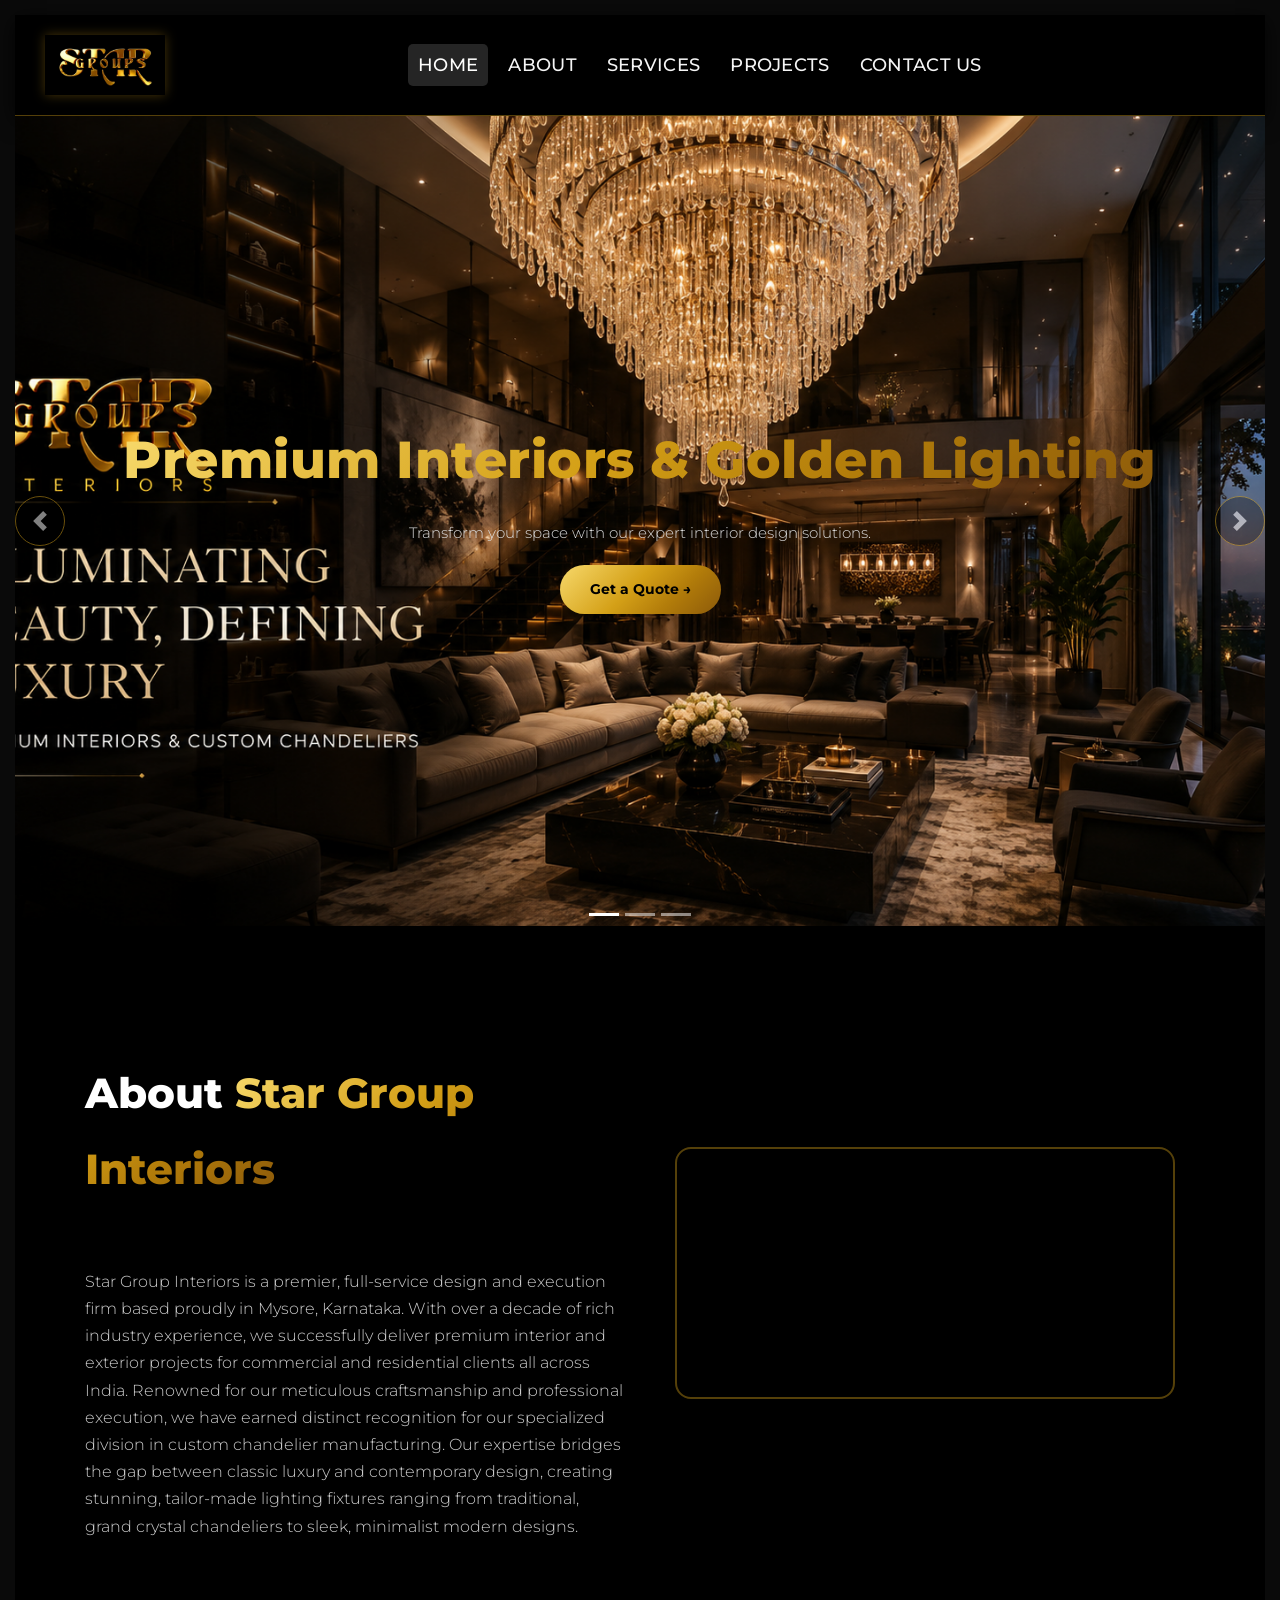
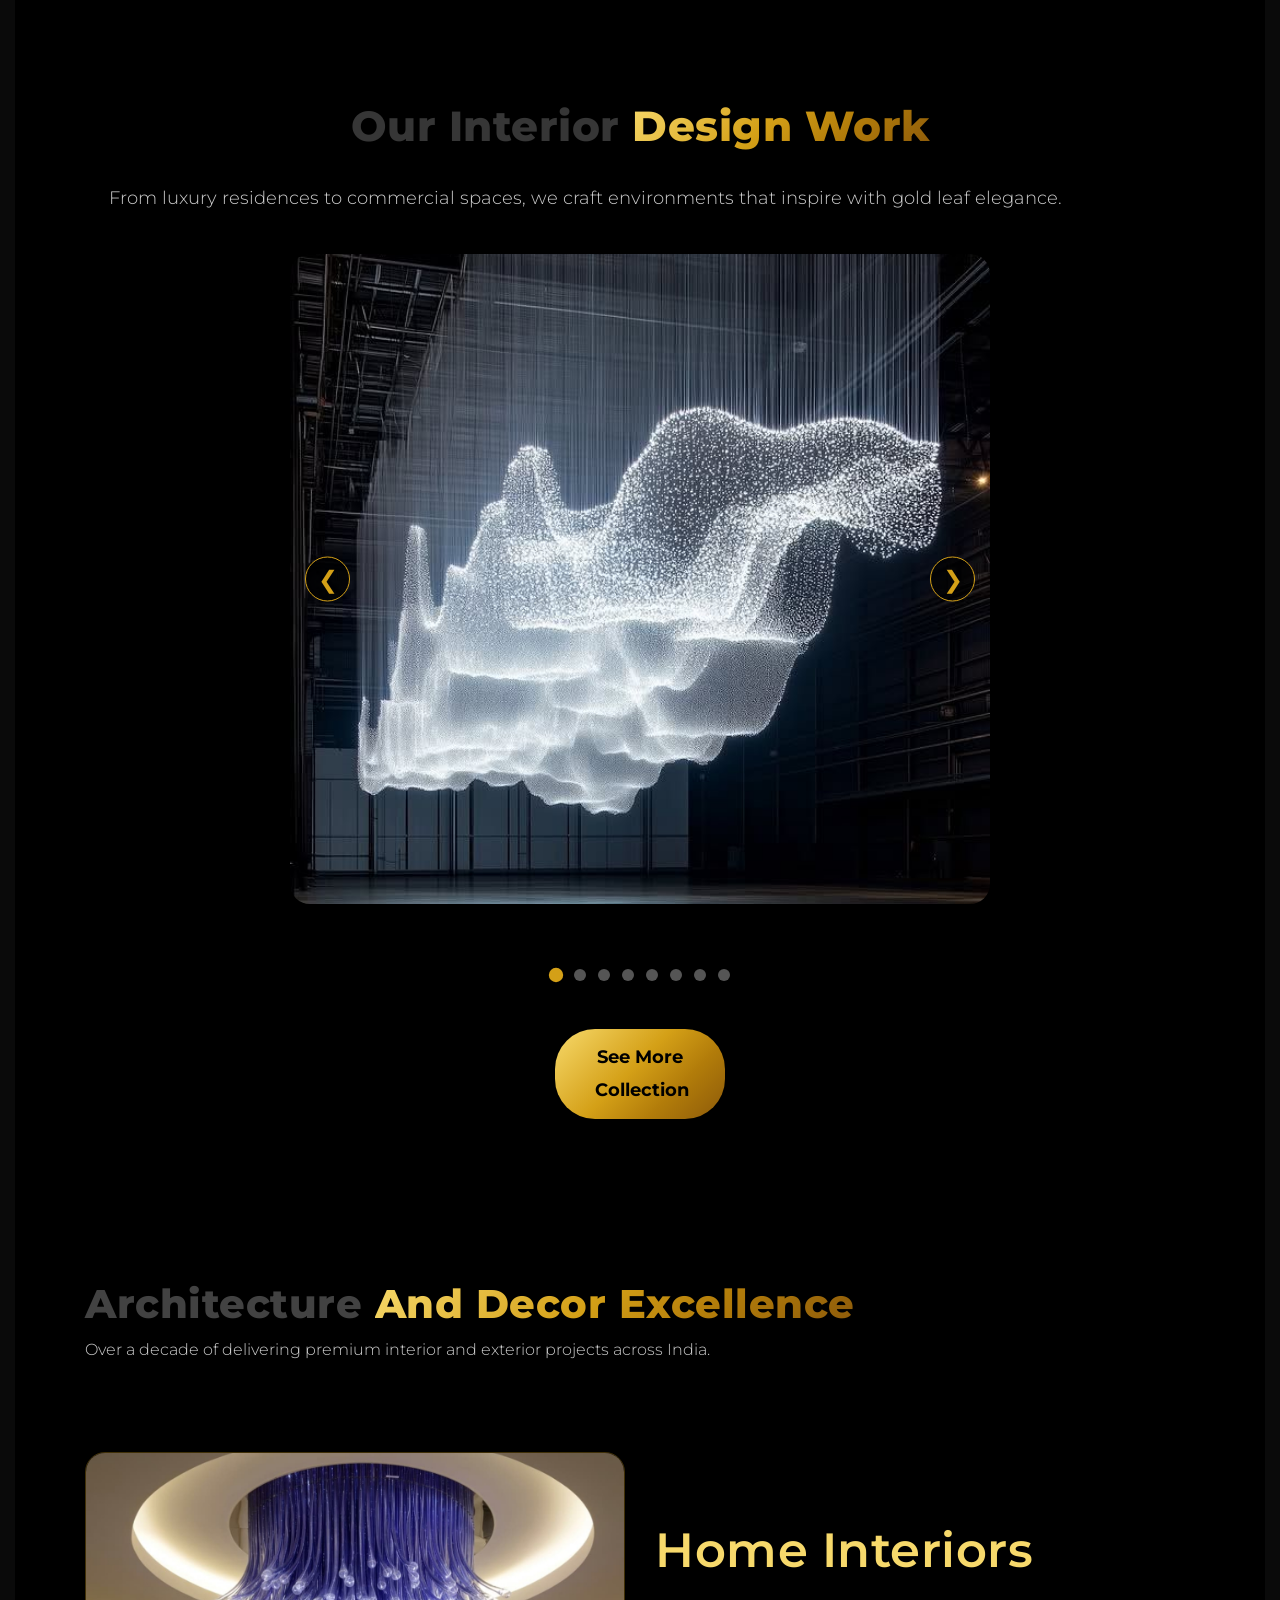
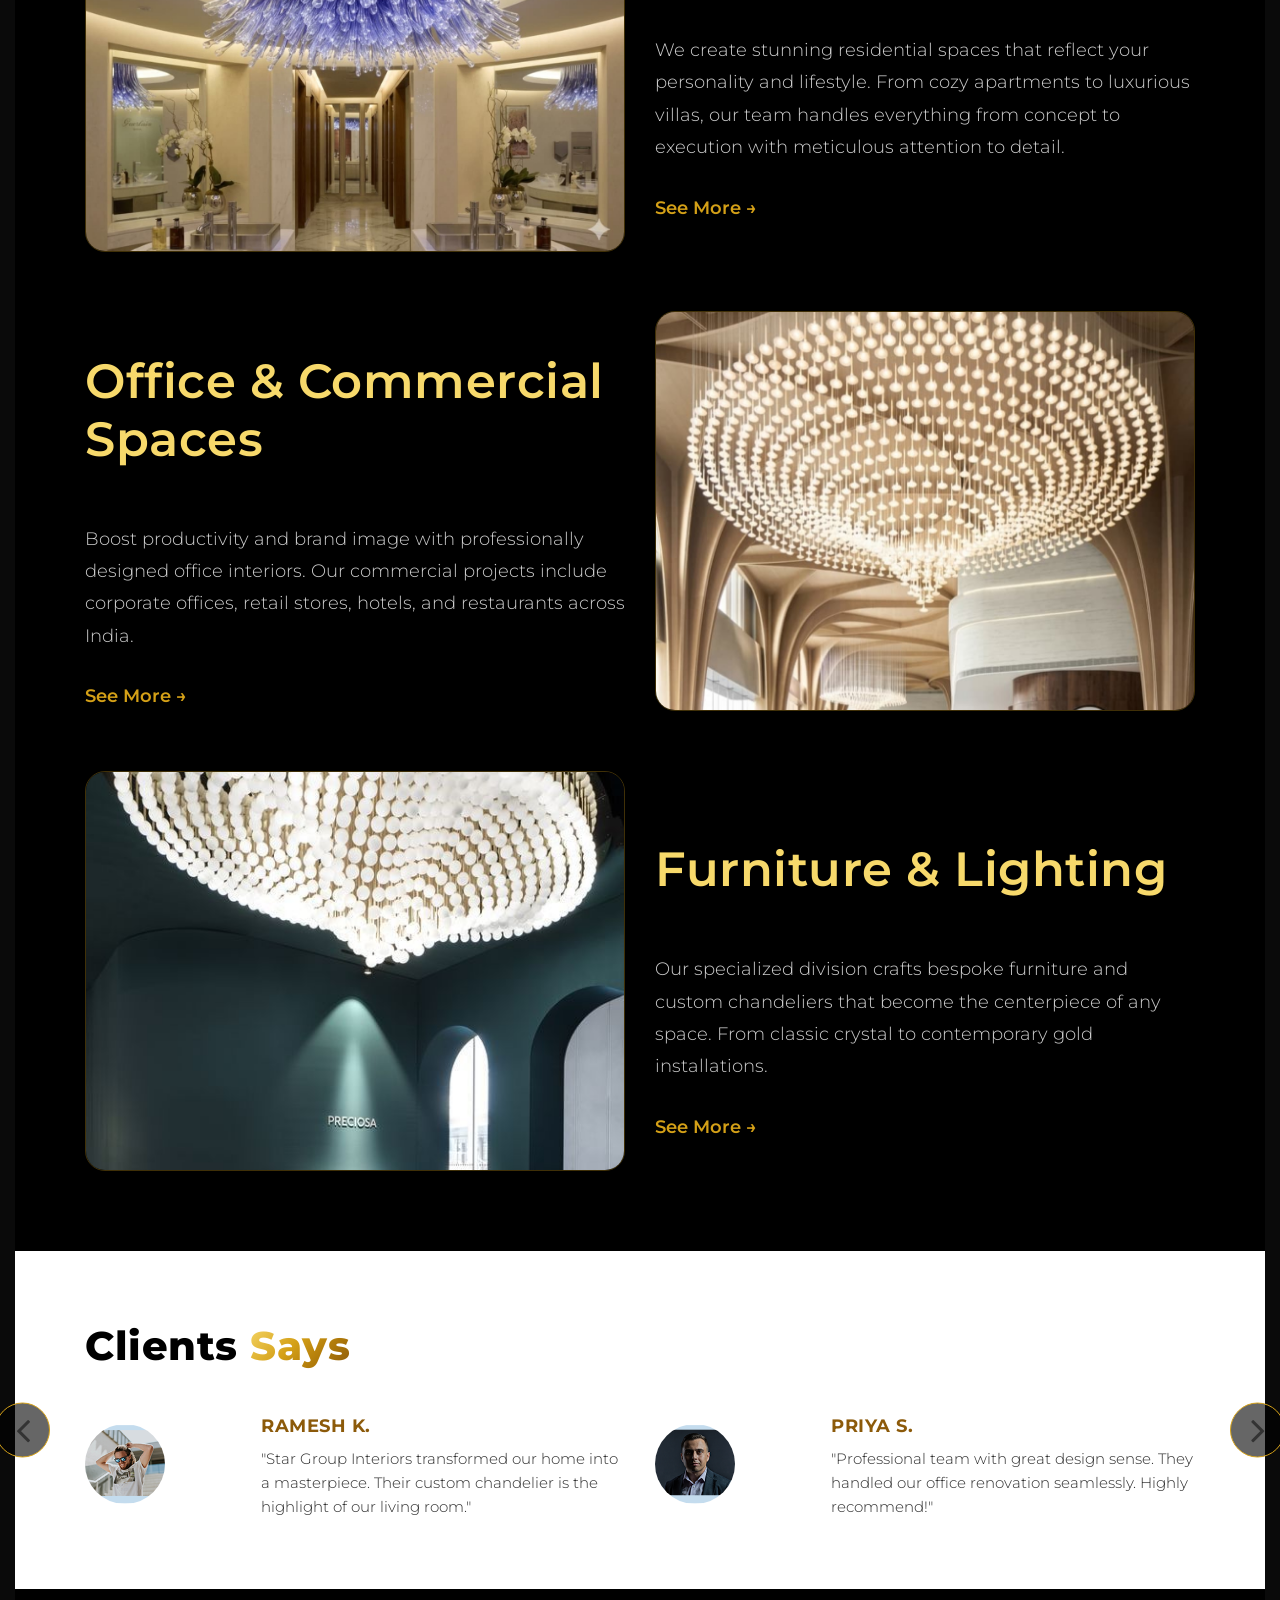
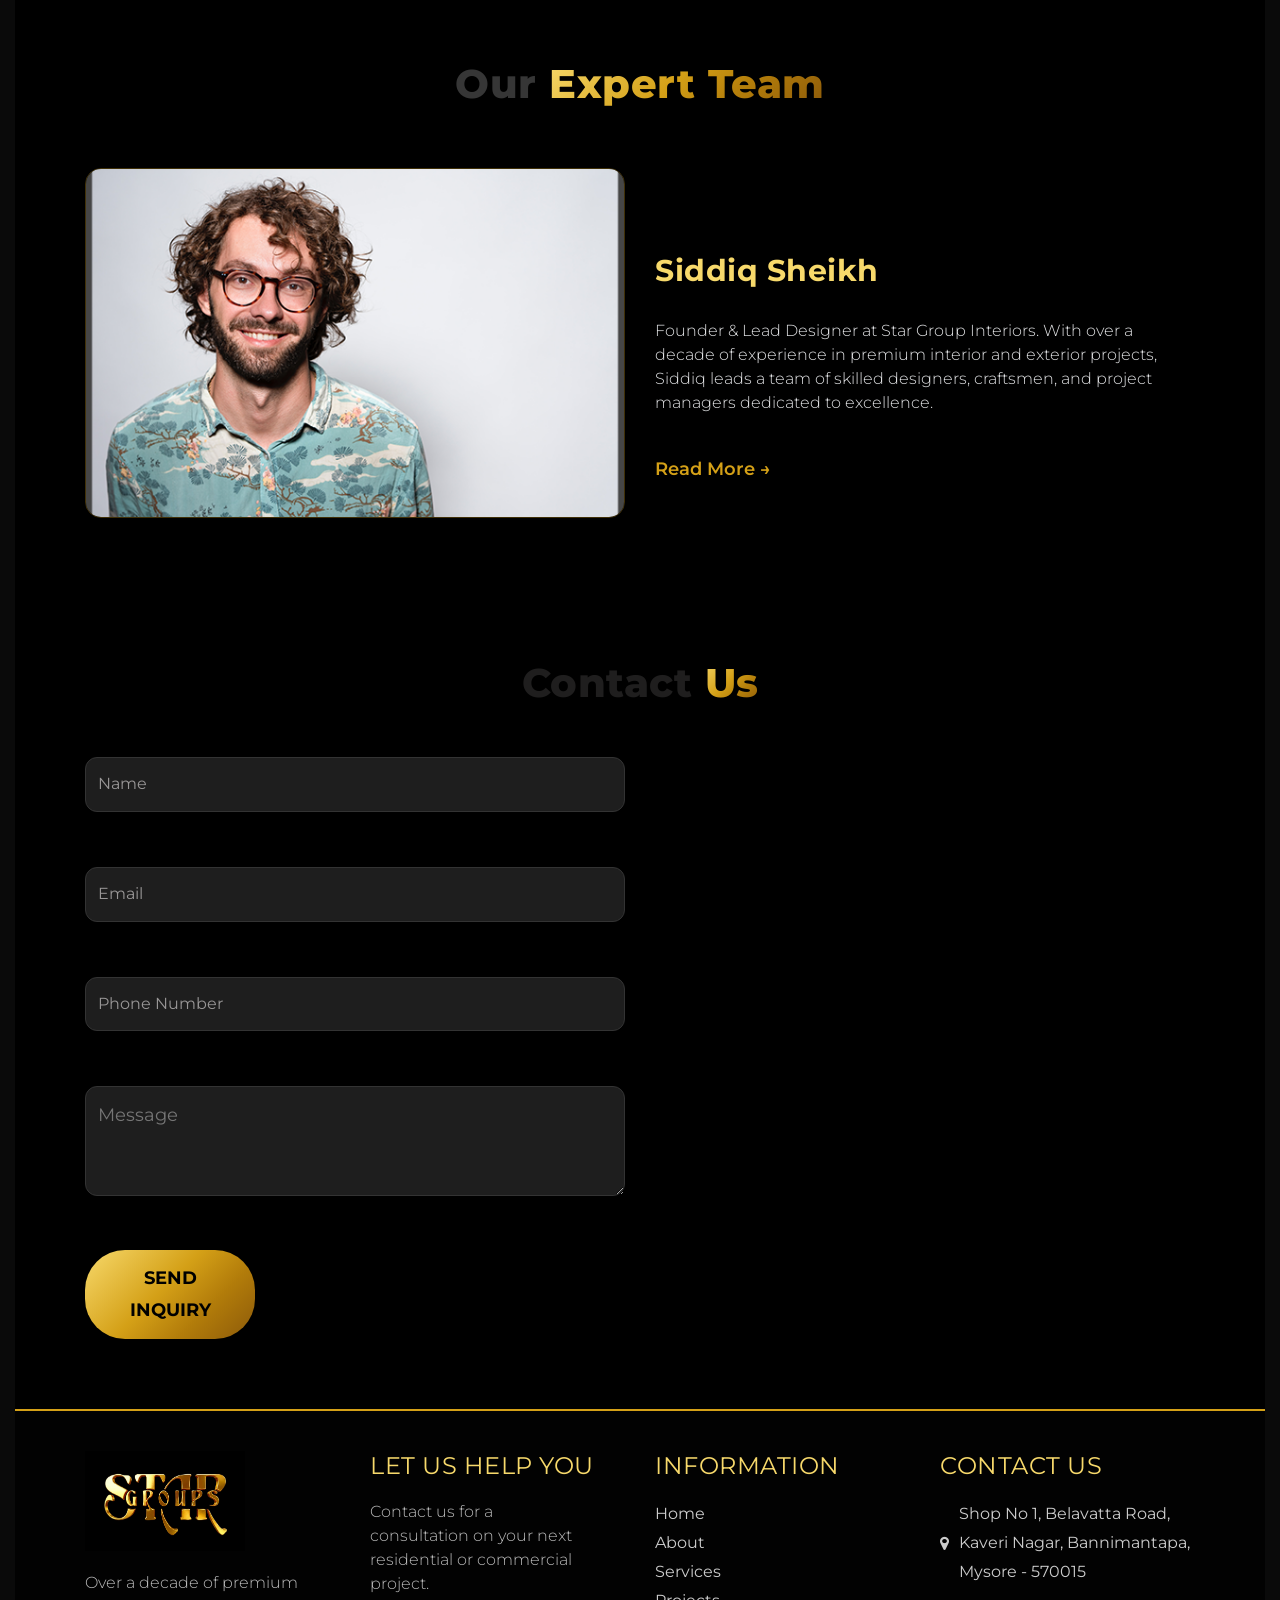
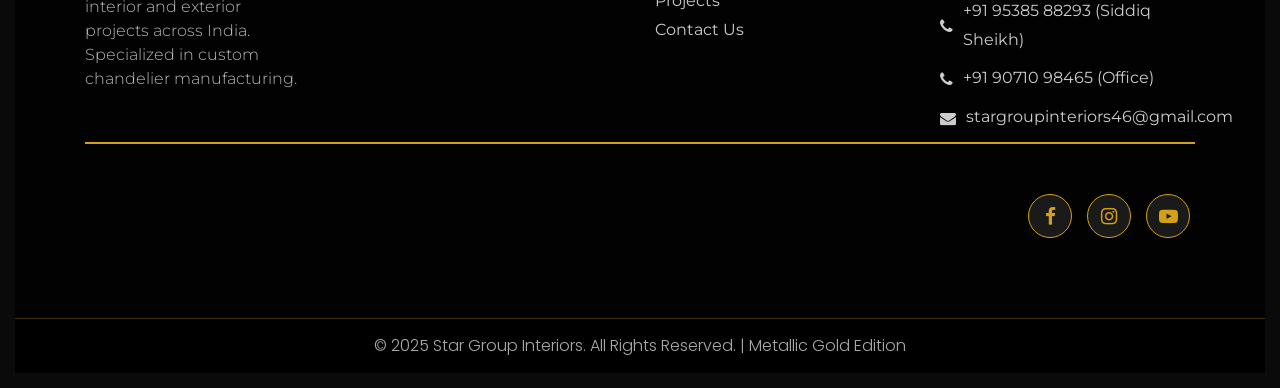
==== index.html @ 66f1229e "first commit" ====
<!DOCTYPE html>
<html lang="en">

<head>
   <meta charset="utf-8">
   <meta http-equiv="X-UA-Compatible" content="IE=edge">
   <meta name="viewport" content="width=device-width, initial-scale=1">
   <meta name="viewport" content="initial-scale=1, maximum-scale=1">
   <title>Star Group Interiors | Metallic Gold · Luxury Interior & Chandeliers</title>
   <meta name="keywords"
      content="Interior Design Mysore, Custom Chandeliers, Premium Interiors, Gold Luxury, Star Group Interiors">
   <meta name="description"
      content="Star Group Interiors - full-service luxury design firm. Over a decade of expertise in premium interiors, architectural facades, and custom chandelier manufacturing. Metallic gold edition.">
   <meta name="author" content="Star Group Interiors">

   <!-- CSS Vendors -->
   <link rel="stylesheet" type="text/css" href="css/bootstrap.min.css">
   <link rel="stylesheet" type="text/css" href="css/style.css">
   <link rel="stylesheet" href="css/responsive.css">
   <link rel="icon" href="images/fevicon.png" type="image/gif">
   <link
      href="https://fonts.googleapis.com/css2?family=Montserrat:wght@300;400;500;600;700;800&family=Poppins:wght@400;500;600;700&display=swap"
      rel="stylesheet">
   <link rel="stylesheet" href="css/jquery.mCustomScrollbar.min.css">
   <link rel="stylesheet" href="https://netdna.bootstrapcdn.com/font-awesome/4.0.3/css/font-awesome.css">

   <style>
      /* ===== METALLIC GOLD / PURE BLACK THEME ===== */
      :root {
         --gold-light: #F7D96B;
         --gold-main: #D4A017;
         --gold-deep: #8C5A0A;
         --gold-gradient: linear-gradient(135deg, #F7D96B 0%, #D4A017 45%, #B27C0A 70%, #8C5A0A 100%);
         --black-pure: #000000;
         --black-rich: #0a0a0a;
      }

      * {
         transition: all 0.4s cubic-bezier(0.2, 0.9, 0.4, 1.1);
         margin: 0;
         padding: 0;
         box-sizing: border-box;
      }

      body {
         background: var(--black-pure);
         color: #dddddd;
         font-family: 'Montserrat', sans-serif;
         border: 15px solid var(--black-rich);
         overflow-x: hidden;
      }

      h1,
      h2,
      h3,
      h4,
      h5,
      h6 {
         color: #ffffff;
         letter-spacing: 0.5px;
      }

      /* navbar styles */
      .navbar-light .navbar-nav .nav-link {
         color: #f5f5f5;
         font-weight: 500;
         letter-spacing: 0.3px;
         position: relative;
      }

      .navbar-light .navbar-nav .nav-link:hover,
      .navbar-light .navbar-nav .nav-link.active {
         color: var(--gold-light);
         text-shadow: 0 0 5px rgba(247, 217, 107, 0.6);
      }

      .navbar-light .navbar-nav .nav-link::after {
         content: '';
         position: absolute;
         width: 0%;
         height: 2px;
         bottom: 0;
         left: 0;
         background: var(--gold-gradient);
         transition: 0.3s;
      }

      .navbar-light .navbar-nav .nav-link:hover::after {
         width: 100%;
      }

      .header_section {
         background: #000000;
         border-bottom: 1px solid rgba(212, 160, 23, 0.4);
         box-shadow: 0 5px 20px rgba(0, 0, 0, 0.8);
      }

      .bg-light {
         background-color: #000000 !important;
      }

      .navbar-toggler {
         background-color: var(--gold-main);
         border: none;
      }

      .navbar-brand img {
         filter: drop-shadow(0 0 6px #D4A01755);
         max-height: 60px;
         width: auto;
      }

      /* Hero Slider */
      .hero_slide::before {
         background: linear-gradient(135deg, rgba(0, 0, 0, 0.85) 0%, rgba(0, 0, 0, 0.6) 100%);
      }

      .hero_content h1 {
         font-size: 52px;
         background: var(--gold-gradient);
         -webkit-background-clip: text;
         background-clip: text;
         color: transparent;
         font-weight: 800;
      }

      .hero_btn {
         background: var(--gold-gradient);
         color: #000000;
         font-weight: 700;
         border-radius: 40px;
         padding: 12px 30px;
         display: inline-block;
         text-decoration: none;
      }

      .hero_btn:hover {
         transform: translateY(-3px);
         box-shadow: 0 10px 25px rgba(212, 160, 23, 0.5);
         color: #000;
      }

      .carousel-control-prev,
      .carousel-control-next {
         background: rgba(0, 0, 0, 0.6);
         border: 1px solid var(--gold-main);
         border-radius: 50%;
         width: 50px;
         height: 50px;
         top: 50%;
         transform: translateY(-50%);
      }

      /* About Section with Video - FIXED SIZE */
      .about_section {
         background: #000000;
         padding: 80px 0;
      }

      .about_taital {
         color: #ffffff;
         font-weight: 800;
         font-size: 42px;
      }

      .about_taital span {
         background: var(--gold-gradient);
         -webkit-background-clip: text;
         background-clip: text;
         color: transparent;
      }

      .about_text {
         color: #cccccc;
         line-height: 1.7;
         margin-top: 20px;
      }

      .about_video_wrapper {
         max-width: 500px;
         margin: 0 auto;
         border-radius: 16px;
         overflow: hidden;
         border: 2px solid rgba(212, 160, 23, 0.4);
         box-shadow: 0 10px 30px rgba(0, 0, 0, 0.5);
      }

      .about_video {
         width: 100%;
         height: auto;
         max-height: 600px;
         object-fit: cover;
         display: block;
      }

      .about_video_wrapper:hover {
         border-color: var(--gold-main);
      }

      /* Design Section - Image Slider (FIXED - No overlapping) */
      .design_section {
         background: #000000;
         padding: 80px 0;
      }

      .design_taital {
         font-weight: 800;
         font-size: 42px;
         text-align: center;
      }

      .design_taital span {
         background: var(--gold-gradient);
         -webkit-background-clip: text;
         background-clip: text;
         color: transparent;
      }

      .design_text {
         text-align: center;
         max-width: 1000px;
         width: 100%;
         margin: 20px auto 40px;
         color: #cccccc;
         font-size: 18px;
         line-height: 1.8;
      }

      /* Image Slider Container - FIXED */
      .slider-container {
         width: 100%;
         max-width: 700px;
         margin: 40px auto;
         position: relative;
         overflow: hidden;
         border-radius: 20px;
      }

      .slider-wrapper {
         display: flex;
         width: 100%;
      }

      .slide {
         min-width: 100%;
         width: 100%;
         flex: 0 0 100%;
      }

      .slide img {
         width: 100%;
         height: 650px;
         object-fit: cover;
         display: block;
      }

      /* Slider Buttons */
      .slider-btn {
         position: absolute;
         top: 50%;
         transform: translateY(-50%);
         background: rgba(0, 0, 0, 0.7);
         color: var(--gold-main);
         border: 1px solid var(--gold-main);
         width: 45px;
         height: 45px;
         cursor: pointer;
         font-size: 24px;
         border-radius: 50%;
         transition: 0.3s;
         z-index: 10;
         display: flex;
         align-items: center;
         justify-content: center;
      }

      .slider-btn:hover {
         background: var(--gold-main);
         color: #000;
      }

      .slider-btn.prev {
         left: 15px;
      }

      .slider-btn.next {
         right: 15px;
      }

      /* Dots */
      .slider-dots {
         text-align: center;
         padding: 20px 0 0 0;
         margin-top: 10px;
      }

      .dot {
         display: inline-block;
         width: 12px;
         height: 12px;
         margin: 0 6px;
         background-color: #555;
         border-radius: 50%;
         cursor: pointer;
         transition: 0.3s;
      }

      .dot.active {
         background-color: var(--gold-main);
         transform: scale(1.2);
      }

      .dot:hover {
         background-color: var(--gold-light);
      }

      /* Company Section - FIXED image sizes */
      .company_section {
         background: #000000;
         padding: 80px 0;
      }

      .company_taital,
      .client_taital,
      .contact_taital,
      .news_taital {
         font-weight: 800;
      }

      .company_taital span,
      .client_taital span,
      .contact_taital span,
      .news_taital span {
         background: var(--gold-gradient);
         -webkit-background-clip: text;
         background-clip: text;
         color: transparent;
      }

      .home_text {
         color: var(--gold-light);
      }

      .seemore_bt a,
      .readmore_bt a {
         color: var(--gold-main);
         font-weight: 600;
         text-decoration: none;
      }

      .seemore_bt a:hover,
      .readmore_bt a:hover {
         color: var(--gold-light);
         letter-spacing: 1px;
      }

      .company_img img {
         width: 100%;
         max-width: 100%;
         height: 320px;
         object-fit: cover;
         border-radius: 16px;
         border: 1px solid rgba(212, 160, 23, 0.3);
         transition: 0.3s;
      }

      .company_img img:hover {
         transform: scale(1.02);
         border-color: var(--gold-main);
      }

      .lorem_text {
         color: #cccccc;
         line-height: 1.6;
      }

      /* Client Section */
      .client_section {
         background: #ffffff;
         padding: 70px 0;
      }

      .client_taital {
         color: #000000;
      }

      .moark_text {
         color: var(--gold-deep);
         font-weight: 700;
      }

      .client_text {
         color: #2c2c2c;
      }

      .client_taital_main {
         display: flex;
         gap: 20px;
         align-items: center;
      }

      .client_img img {
         width: 80px;
         height: 80px;
         border-radius: 50%;
         object-fit: cover;
      }

      /* News Section */
      .news_section {
         background: #000;
         padding: 70px 0;
      }

      .news_taital_1 {
         color: var(--gold-light);
      }

      .news_img img {
         width: 100%;
         max-width: 100%;
         height: 350px;
         object-fit: cover;
         border-radius: 16px;
         border: 1px solid rgba(212, 160, 23, 0.3);
      }

      /* Contact & Footer */
      .contact_section {
         background: #000;
         padding: 70px 0;
      }

      .mail_text,
      .massage-bt {
         background: #1e1e1e;
         border: 1px solid #333;
         color: #fff;
         border-radius: 12px;
         padding: 12px;
         width: 100%;
         margin-bottom: 15px;
      }

      .mail_text:focus,
      .massage-bt:focus {
         outline: none;
         border-color: var(--gold-main);
      }

      .send_bt a {
         background: var(--gold-gradient);
         color: #000;
         font-weight: bold;
         border-radius: 40px;
         padding: 12px 30px;
         display: inline-block;
         text-decoration: none;
      }

      .send_bt a:hover {
         transform: translateY(-2px);
      }

      .map-responsive iframe {
         width: 100%;
         height: 368px;
         border-radius: 16px;
         border: 2px solid var(--gold-main);
      }

      .footer_section {
         background: #020202;
         border-top: 2px solid var(--gold-main);
         padding: 40px 0;
      }

      .footer_taital {
         color: var(--gold-light);
      }

      .footer_text {
         color: #bbb;
      }

      .footer_menu ul {
         list-style: none;
         padding: 0;
      }

      .footer_menu ul li a {
         color: #ccc;
         text-decoration: none;
      }

      .footer_menu ul li a:hover {
         color: var(--gold-main);
      }

      .location_text ul {
         list-style: none;
         padding: 0;
      }

      .location_text li a {
         color: #ccc;
         text-decoration: none;
         display: flex;
         align-items: center;
         gap: 10px;
         margin-bottom: 10px;
      }

      .location_text li a:hover {
         color: var(--gold-main);
      }

      .footer_social_icon ul {
         display: flex;
         justify-content: flex-end;
         gap: 10px;
         list-style: none;
      }

      .footer_social_icon li a {
         background: #1a1a1a;
         color: var(--gold-main);
         border: 1px solid var(--gold-main);
         width: 44px;
         height: 44px;
         display: flex;
         align-items: center;
         justify-content: center;
         border-radius: 50%;
         text-decoration: none;
      }

      .footer_social_icon li a:hover {
         background: var(--gold-main);
         color: #000;
      }

      .copyright_section {
         background: #000;
         border-top: 1px solid rgba(212, 160, 23, 0.3);
         padding: 15px 0;
      }

      .copyright_text {
         color: #aaa;
         text-align: center;
         margin: 0;
      }

      .copyright_text a {
         color: var(--gold-main);
         text-decoration: none;
      }

      .read_bt {
         text-align: center;
         margin-top: 40px;
      }

      .read_bt a {
         background: var(--gold-gradient);
         color: #000;
         font-weight: 700;
         border-radius: 40px;
         padding: 12px 40px;
         display: inline-block;
         text-decoration: none;
      }

      @media (max-width: 768px) {
         body {
            border-width: 8px;
         }

         .hero_content h1 {
            font-size: 30px;
         }

         .about_taital,
         .design_taital,
         .company_taital {
            font-size: 32px;
         }

         .slide img {
            height: 300px;
         }

         .company_img img {
            height: 220px;
         }

         .news_img img {
            height: 250px;
         }

         .about_video_wrapper {
            max-width: 100%;
         }

         .client_taital_main {
            flex-direction: column;
            text-align: center;
         }

         .footer_social_icon ul {
            justify-content: center;
            margin-top: 20px;
         }
      }

      @media (max-width: 576px) {
         .slide img {
            height: 250px;
         }
      }

      .company_img img {
         width: 100%;
         height: 400px;
         object-fit: cover;
         border-radius: 20px;
      }

      .home_text {
         font-size: 48px;
         margin-bottom: 25px;
      }

      .lorem_text {
         font-size: 18px;
         line-height: 1.8;
         max-width: 550px;
      }
   </style>
</head>

<body>
   <div class="header_section">
      <div class="container-fluid">
         <nav class="navbar navbar-expand-lg navbar-light bg-light">
            <a class="navbar-brand" href="index.html"><img src="images/logo.jpg" alt="Star Group Interiors Logo"></a>
            <button class="navbar-toggler" type="button" data-toggle="collapse" data-target="#navbarSupportedContent"
               aria-controls="navbarSupportedContent" aria-expanded="false" aria-label="Toggle navigation">
               <span class="navbar-toggler-icon"></span>
            </button>
            <div class="collapse navbar-collapse" id="navbarSupportedContent">
               <ul class="navbar-nav ml-auto">
                  <li class="nav-item active"><a class="nav-link" href="index.html">Home</a></li>
                  <li class="nav-item"><a class="nav-link" href="about.html">About</a></li>
                  <li class="nav-item"><a class="nav-link" href="design.html">Services</a></li>
                  <li class="nav-item"><a class="nav-link" href="company.html">Projects</a></li>
                  <li class="nav-item"><a class="nav-link" href="contact.html">Contact Us</a></li>
               </ul>
            </div>
         </nav>
      </div>
   </div>

   <!-- Hero Slider -->
   <div class="hero_slider">
      <div id="heroSlider" class="carousel slide" data-ride="carousel" data-interval="5000">
         <ol class="carousel-indicators">
            <li data-target="#heroSlider" data-slide-to="0" class="active"></li>
            <li data-target="#heroSlider" data-slide-to="1"></li>
            <li data-target="#heroSlider" data-slide-to="2"></li>
         </ol>
         <div class="carousel-inner">
            <div class="carousel-item active">
               <div class="hero_slide"
                  style="background-image: url('images/hero1.png'); min-height: 600px; background-size: cover; background-position: center;">
                  <div class="hero_content" style="text-align: center; padding: 100px 20px;">
                     <h1>Premium Interiors & <span class="gold-text">Golden Lighting</span></h1>
                     <p>Transform your space with our expert interior design solutions.</p>
                     <a href="contact.html" class="hero_btn">Get a Quote →</a>
                  </div>
               </div>
            </div>
            <div class="carousel-item">
               <div class="hero_slide"
                  style="background-image: url('images/hero2.png'); min-height: 600px; background-size: cover; background-position: center;">
                  <div class="hero_content" style="text-align: center; padding: 100px 20px;">
                     <h1>Custom <span class="gold-text">Chandelier</span> Manufacturing</h1>
                     <p>Bespoke lighting fixtures made to order for your unique space.</p>
                     <a href="design.html" class="hero_btn">View Collection →</a>
                  </div>
               </div>
            </div>
            <div class="carousel-item">
               <div class="hero_slide"
                  style="background-image: url('images/hero3.png'); min-height: 600px; background-size: cover; background-position: center;">
                  <div class="hero_content" style="text-align: center; padding: 100px 20px;">
                     <h1>Architectural <span class="gold-text">Facades & Decor</span></h1>
                     <p>Elevate your building's exterior with gold-accented facades.</p>
                     <a href="company.html" class="hero_btn">Explore Projects →</a>
                  </div>
               </div>
            </div>
         </div>
         <a class="carousel-control-prev" href="#heroSlider" role="button" data-slide="prev"><span
               class="carousel-control-prev-icon"></span></a>
         <a class="carousel-control-next" href="#heroSlider" role="button" data-slide="next"><span
               class="carousel-control-next-icon"></span></a>
      </div>
   </div>

   <!-- About Section with Video (Smaller Size) -->
   <div class="about_section layout_padding">
      <div class="container">
         <div class="row align-items-center">
            <div class="col-md-6">
               <div class="about_taital">About <span>Star Group Interiors</span></div>
               <p class="about_text">Star Group Interiors is a premier, full-service design and execution firm based
                  proudly in Mysore, Karnataka. With over a decade of rich industry experience, we successfully deliver
                  premium interior and exterior projects for commercial and residential clients all across India.
                  Renowned for our meticulous craftsmanship and professional execution, we have earned distinct
                  recognition for our specialized division in custom chandelier manufacturing. Our expertise bridges the
                  gap between classic luxury and contemporary design, creating stunning, tailor-made lighting fixtures
                  ranging from traditional, grand crystal chandeliers to sleek, minimalist modern designs.</p>
            </div>
            <div class="col-md-6">
               <div class="about_video_wrapper">
                  <video class="about_video" autoplay muted loop playsinline>
                     <source src="video/hero-video.mp4" type="video/mp4">
                     Your browser does not support the video tag.
                  </video>
               </div>
            </div>
         </div>
      </div>
   </div>

   <!-- Design Section with Image Slider (Fixed - No Overlapping) -->
   <div class="design_section layout_padding">
      <div class="container">
         <h1 class="design_taital">Our Interior <span>Design Work</span></h1>
         <p class="design_text">From luxury residences to commercial spaces, we craft environments that inspire with
            gold leaf elegance.</p>

         <div class="slider-container">
            <div class="slider-wrapper" id="sliderWrapper">
               <div class="slide"><img src="images/w2.jpg" alt="Residential Interior"></div>
               <div class="slide"><img src="images/p2.jpg" alt="Custom Chandelier"></div>
               <div class="slide"><img src="images/p3.jpg" alt="Commercial Project"></div>
               <div class="slide"><img src="images/p4.jpg" alt="Architectural Facade"></div>
               <div class="slide"><img src="images/p5.jpg" alt="Home Design Project"></div>
               <div class="slide"><img src="images/w7.jpg" alt="Office Design"></div>
            </div>
            <button class="slider-btn prev" id="prevBtn">❮</button>
            <button class="slider-btn next" id="nextBtn">❯</button>
         </div>
         <div class="slider-dots" id="sliderDots"></div>

         <div class="read_bt">
            <a href="design.html">See More Collection</a>
         </div>
      </div>
   </div>

   <!-- Company Section -->
   <div class="company_section layout_padding">
      <div class="container">
         <div class="row">
            <div class="col-sm-12">
               <h1 class="company_taital">Architecture <span>And Decor Excellence</span></h1>
               <p class="company_text" style="color: #ccc; margin-bottom: 40px;">Over a decade of
                  delivering premium interior and exterior projects across India.</p>
            </div>
         </div>
         <div class="company_section_2" style="margin-bottom: 50px;">
            <div class="row align-items-center">
               <div class="col-md-6">
                  <div class="company_img"><img src="images/p5.jpg" alt="Home Design Project"></div>
               </div>
               <div class="col-md-6">
                  <h3 class="home_text">Home <span>Interiors</span></h3>
                  <p class="lorem_text">We create stunning residential spaces that reflect your personality and
                     lifestyle. From cozy apartments to luxurious villas, our team handles everything from concept to
                     execution with meticulous attention to detail.</p>
                  <div class="seemore_bt"><a href="company.html">See More →</a></div>
               </div>
            </div>
         </div>
         <div class="company_section_3" style="margin-bottom: 50px;">
            <div class="row align-items-center">
               <div class="col-md-6">
                  <h3 class="home_text">Office <span>& Commercial Spaces</span></h3>
                  <p class="lorem_text">Boost productivity and brand image with professionally designed office
                     interiors. Our commercial projects include corporate offices, retail stores, hotels, and
                     restaurants across India.</p>
                  <div class="seemore_bt"><a href="company.html">See More →</a></div>
               </div>
               <div class="col-md-6">
                  <div class="company_img"><img src="images/p6.jpg" alt="Office Design"></div>
               </div>
            </div>
         </div>
         <div class="company_section_2">
            <div class="row align-items-center">
               <div class="col-md-6">
                  <div class="company_img"><img src="images/w1.jpg" alt="Furniture Design"></div>
               </div>
               <div class="col-md-6">
                  <h3 class="home_text">Furniture <span>& Lighting</span></h3>
                  <p class="lorem_text">Our specialized division crafts bespoke furniture and custom chandeliers that
                     become the centerpiece of any space. From classic crystal to contemporary gold installations.</p>
                  <div class="seemore_bt"><a href="company.html">See More →</a></div>
               </div>
            </div>
         </div>
      </div>
   </div>

   <!-- Client Section -->
   <div class="client_section layout_padding">
      <div class="container">
         <div class="row">
            <div class="col-md-12">
               <h3 class="client_taital">Clients <span>Says</span></h3>
            </div>
         </div>
         <div class="client_section_2">
            <div id="my_slider" class="carousel slide" data-ride="carousel">
               <div class="carousel-inner">
                  <div class="carousel-item active">
                     <div class="row">
                        <div class="col-md-6">
                           <div class="client_taital_main">
                              <div class="client_left">
                                 <div class="client_img"><img src="images/client-img1.png" alt="Client"></div>
                              </div>
                              <div class="client_right">
                                 <h3 class="moark_text">Ramesh K.</h3>
                                 <p class="client_text">"Star Group Interiors transformed our home into a masterpiece.
                                    Their custom chandelier is the highlight of our living room."</p>
                              </div>
                           </div>
                        </div>
                        <div class="col-md-6">
                           <div class="client_taital_main">
                              <div class="client_left">
                                 <div class="client_img"><img src="images/client-img2.png" alt="Client"></div>
                              </div>
                              <div class="client_right">
                                 <h3 class="moark_text">Priya S.</h3>
                                 <p class="client_text">"Professional team with great design sense. They handled our
                                    office renovation seamlessly. Highly recommend!"</p>
                              </div>
                           </div>
                        </div>
                     </div>
                  </div>
                  <div class="carousel-item">
                     <div class="row">
                        <div class="col-md-6">
                           <div class="client_taital_main">
                              <div class="client_left">
                                 <div class="client_img"><img src="images/client-img1.png" alt="Client"></div>
                              </div>
                              <div class="client_right">
                                 <h3 class="moark_text">Siddiq Sheikh</h3>
                                 <p class="client_text">"Proud to lead Star Group Interiors. Our commitment to quality
                                    and innovation has made us a trusted name."</p>
                              </div>
                           </div>
                        </div>
                        <div class="col-md-6">
                           <div class="client_taital_main">
                              <div class="client_left">
                                 <div class="client_img"><img src="images/client-img2.png" alt="Client"></div>
                              </div>
                              <div class="client_right">
                                 <h3 class="moark_text">Anjali M.</h3>
                                 <p class="client_text">"The attention to detail in our custom lighting fixtures is
                                    unmatched. Star Group delivered beyond expectations."</p>
                              </div>
                           </div>
                        </div>
                     </div>
                  </div>
               </div>
               <a class="carousel-control-prev" href="#my_slider" role="button" data-slide="prev"><i
                     class="fa fa-angle-left"></i></a>
               <a class="carousel-control-next" href="#my_slider" role="button" data-slide="next"><i
                     class="fa fa-angle-right"></i></a>
            </div>
         </div>
      </div>
   </div>

   <!-- Expert Team -->
   <div class="news_section layout_padding">
      <div class="container">
         <div class="row">
            <div class="col-md-12">
               <h3 class="news_taital">Our <span>Expert Team</span></h3>
            </div>
         </div>
      </div>
      <div class="news_section_2">
         <div class="container">
            <div class="row align-items-center">
               <div class="col-md-6">
                  <div class="news_img"><img src="images/news-img.png" alt="Star Group Team"></div>
               </div>
               <div class="col-md-6">
                  <div class="news_taita_main">
                     <h3 class="news_taital_1" style="color: var(--gold-light);">Siddiq Sheikh</h3>
                     <p class="news_text">Founder & Lead Designer at Star Group Interiors. With over a decade of
                        experience in premium interior and exterior projects, Siddiq leads a team of skilled designers,
                        craftsmen, and project managers dedicated to excellence.</p>
                     <div class="readmore_bt"><a href="about.html">Read More →</a></div>
                  </div>
               </div>
            </div>
         </div>
      </div>
   </div>

   <!-- Contact Section -->
   <div class="contact_section layout_padding">
      <div class="container">
         <div class="row">
            <div class="col-sm-12">
               <h3 class="contact_taital">Contact <span>Us</span></h3>
            </div>
         </div>
         <div class="contact_section_2">
            <div class="row">
               <div class="col-md-6">
                  <div class="mail_section_1"><input type="text" class="mail_text" placeholder="Name"><input
                        type="email" class="mail_text" placeholder="Email"><input type="tel" class="mail_text"
                        placeholder="Phone Number"><textarea class="massage-bt" placeholder="Message"
                        rows="5"></textarea>
                     <div class="send_bt"><a href="#">SEND INQUIRY</a></div>
                  </div>
               </div>
               <div class="col-md-6">
                  <div class="map_main">
                     <div class="map-responsive"><iframe
                           src="https://www.google.com/maps/embed?pb=!1m18!1m12!1m3!1d3898.234567890123!2d76.634567!3d12.312345!2m3!1f0!2f0!3f0!3m2!1i1024!2i768!4f13.1!3m3!1m2!1s0x3baf70123456789%3A0x123456789abcdef!2sShop%20No%201%2C%20Belavatta%20Road%2C%20Kaveri%20Nagar%2C%20Bannimantapa%2C%20Mysore%2C%20Karnataka%20570015!5e0!3m2!1sen!2sin!4v1234567890123!5m2!1sen!2sin"
                           width="100%" height="368" frameborder="0" style="border:0; width: 100%;"
                           allowfullscreen=""></iframe></div>
                  </div>
               </div>
            </div>
         </div>
      </div>
   </div>

   <!-- Footer -->
   <div class="footer_section layout_padding">
      <div class="container">
         <div class="row">
            <div class="col-lg-3 col-md-6">
               <div class="footer_logo"><img src="images/logo.jpg" alt="Star Group Interiors" style="max-width: 160px;">
               </div>
               <p class="footer_text">Over a decade of premium interior and exterior projects across India. Specialized
                  in custom chandelier manufacturing.</p>
            </div>
            <div class="col-lg-3 col-md-6">
               <h3 class="footer_taital">LET US HELP YOU</h3>
               <p class="footer_text">Contact us for a consultation on your next residential or commercial project.</p>
            </div>
            <div class="col-lg-3 col-md-6">
               <h3 class="footer_taital">INFORMATION</h3>
               <div class="footer_menu">
                  <ul>
                     <li><a href="index.html">Home</a></li>
                     <li><a href="about.html">About</a></li>
                     <li><a href="design.html">Services</a></li>
                     <li><a href="company.html">Projects</a></li>
                     <li><a href="contact.html">Contact Us</a></li>
                  </ul>
               </div>
            </div>
            <div class="col-lg-3 col-md-6">
               <h3 class="footer_taital">Contact Us</h3>
               <div class="location_text">
                  <ul>
                     <li><a href="https://maps.app.goo.gl/xVfogbLmKNFhMVxr7" target="_blank"><i
                              class="fa fa-map-marker"></i><span>Shop No 1, Belavatta Road, Kaveri Nagar, Bannimantapa,
                              Mysore - 570015</span></a></li>
                     <li><a href="tel:+919538588293"><i class="fa fa-phone"></i><span>+91 95385 88293 (Siddiq
                              Sheikh)</span></a></li>
                     <li><a href="tel:+919071098465"><i class="fa fa-phone"></i><span>+91 90710 98465
                              (Office)</span></a></li>
                     <li><a href="mailto:stargroupinteriors46@gmail.com"><i
                              class="fa fa-envelope"></i><span>stargroupinteriors46@gmail.com</span></a></li>
                  </ul>
               </div>
            </div>
         </div>
         <div class="footer_section">
            <div class="row">
               <div class="col-md-6"></div>
               <div class="col-md-6">
                  <div class="footer_social_icon">
                     <ul>
                        <li>
                           <a href="https://www.facebook.com/star_group_interiors" target="_blank">
                              <i class="fa fa-facebook"></i>
                           </a>
                        </li>

                        <li>
                           <a href="https://www.instagram.com/star_group_interiors/" target="_blank">
                              <i class="fa fa-instagram"></i>
                           </a>
                        </li>

                        <li>
                           <a href="https://www.youtube.com/@StarGroupInteriors" target="_blank">
                              <i class="fa fa-youtube-play"></i>
                           </a>
                        </li>
                     </ul>
                  </div>
               </div>
            </div>
         </div>
      </div>
   </div>
   <div class="copyright_section">
      <div class="container">
         <p class="copyright_text">© 2025 Star Group Interiors. All Rights Reserved. | Metallic Gold Edition</p>
      </div>
   </div>

   <!-- Slider JavaScript (Auto Slide + Manual Controls - FIXED) -->
   <script>
      const sliderWrapper = document.getElementById('sliderWrapper');
      const slides = document.querySelectorAll('.slide');
      const prevBtn = document.getElementById('prevBtn');
      const nextBtn = document.getElementById('nextBtn');
      const dotsContainer = document.getElementById('sliderDots');
      let currentIndex = 0;
      const totalSlides = slides.length;
      let autoSlideInterval;

      // Create dots
      function createDots() {
         dotsContainer.innerHTML = '';
         for (let i = 0; i < totalSlides; i++) {
            const dot = document.createElement('span');
            dot.classList.add('dot');
            if (i === currentIndex) dot.classList.add('active');
            dot.addEventListener('click', () => goToSlide(i));
            dotsContainer.appendChild(dot);
         }
      }

      // Update dots active state
      function updateDots() {
         const dots = document.querySelectorAll('.dot');
         dots.forEach((dot, index) => {
            if (index === currentIndex) dot.classList.add('active');
            else dot.classList.remove('active');
         });
      }

      // Go to specific slide
      function goToSlide(index) {
         if (index < 0) index = totalSlides - 1;
         if (index >= totalSlides) index = 0;
         currentIndex = index;
         sliderWrapper.style.transform = `translateX(-${currentIndex * 100}%)`;
         updateDots();
         resetAutoSlide();
      }

      // Next slide
      function nextSlide() {
         goToSlide(currentIndex + 1);
      }

      // Previous slide
      function prevSlide() {
         goToSlide(currentIndex - 1);
      }

      // Reset auto-slide timer
      function resetAutoSlide() {
         clearInterval(autoSlideInterval);
         autoSlideInterval = setInterval(nextSlide, 4000);
      }

      // Event listeners
      prevBtn.addEventListener('click', (e) => { e.preventDefault(); prevSlide(); resetAutoSlide(); });
      nextBtn.addEventListener('click', (e) => { e.preventDefault(); nextSlide(); resetAutoSlide(); });

      // Initialize slider
      createDots();
      resetAutoSlide();

      // Pause auto-slide on hover
      const sliderContainer = document.querySelector('.slider-container');
      if (sliderContainer) {
         sliderContainer.addEventListener('mouseenter', () => clearInterval(autoSlideInterval));
         sliderContainer.addEventListener('mouseleave', () => resetAutoSlide());
      }
   </script>

   <script src="js/jquery.min.js"></script>
   <script src="js/popper.min.js"></script>
   <script src="js/bootstrap.bundle.min.js"></script>
   <script src="js/jquery-3.0.0.min.js"></script>
   <script src="js/plugin.js"></script>
   <script src="js/jquery.mCustomScrollbar.concat.min.js"></script>
   <script src="js/custom.js"></script>
</body>

</html>
---- css/style.css ----
/*--------------------------------------------------------------------- File Name: style.css ---------------------------------------------------------------------*/


/*--------------------------------------------------------------------- import Files ---------------------------------------------------------------------*/

@import url(animate.min.css);
@import url(normalize.css);
@import url(icomoon.css);
@import url(css/font-awesome.min.css);
@import url(meanmenu.css);
@import url(owl.carousel.min.css);
@import url(swiper.min.css);
@import url(slick.css);
@import url(jquery.fancybox.min.css);
@import url(jquery-ui.css);
@import url(nice-select.css);

/*--------------------------------------------------------------------- skeleton ---------------------------------------------------------------------*/

* {
    box-sizing: border-box !important;
    transition: ease all 0.5s;
}

html {
    scroll-behavior: smooth;
}

body {
    color: #666666;
    font-size: 14px;
    font-family: 'Montserrat', sans-serif;
    line-height: 1.80857;
    font-weight: normal;
    overflow-x: hidden;
    background-color: #2ea0f8;
    border: 15px solid #ffffff;
    display: flow-root;
    height: 100%;
}

a {
    color: #1f1f1f;
    text-decoration: none !important;
    outline: none !important;
    -webkit-transition: all .3s ease-in-out;
    -moz-transition: all .3s ease-in-out;
    -ms-transition: all .3s ease-in-out;
    -o-transition: all .3s ease-in-out;
    transition: all .3s ease-in-out;
}

h1,
h2,
h3,
h4,
h5,
h6 {
    letter-spacing: 0;
    font-weight: normal;
    position: relative;
    padding: 0 0 10px 0;
    font-weight: normal;
    line-height: normal;
    color: #111111;
    margin: 0
}

h1 {
    font-size: 24px
}

h2 {
    font-size: 22px
}

h3 {
    font-size: 18px
}

h4 {
    font-size: 16px
}

h5 {
    font-size: 14px
}

h6 {
    font-size: 13px
}

*,
*::after,
*::before {
    -webkit-box-sizing: border-box;
    -moz-box-sizing: border-box;
    box-sizing: border-box;
}

h1 a,
h2 a,
h3 a,
h4 a,
h5 a,
h6 a {
    color: #212121;
    text-decoration: none!important;
    opacity: 1
}

button:focus {
    outline: none;
}

ul,
li,
ol {
    margin: 0px;
    padding: 0px;
    list-style: none;
}

p {
    margin: 20px;
    font-weight: 300;
    font-size: 15px;
    line-height: 24px;
}

a {
    color: #222222;
    text-decoration: none;
    outline: none !important;
}

a,
.btn {
    text-decoration: none !important;
    outline: none !important;
    -webkit-transition: all .3s ease-in-out;
    -moz-transition: all .3s ease-in-out;
    -ms-transition: all .3s ease-in-out;
    -o-transition: all .3s ease-in-out;
    transition: all .3s ease-in-out;
}

img {
    max-width: 100%;
    height: 100px;
}

 :focus {
    outline: 0;
}

.paddind_bottom_0 {
    padding-bottom: 0 !important;
}

.btn-custom {
    margin-top: 20px;
    background-color: transparent !important;
    border: 2px solid #ddd;
    padding: 12px 40px;
    font-size: 16px;
}

.lead {
    font-size: 18px;
    line-height: 30px;
    color: #767676;
    margin: 0;
    padding: 0;
}

.form-control:focus {
    border-color: #ffffff !important;
    box-shadow: 0 0 0 .2rem rgba(255, 255, 255, .25);
}

.navbar-form input {
    border: none !important;
}

.badge {
    font-weight: 500;
}

blockquote {
    margin: 20px 0 20px;
    padding: 30px;
}

button {
    border: 0;
    margin: 0;
    padding: 0;
    cursor: pointer;
}

.full {
    float: left;
    width: 100%;
}

.layout_padding {
    padding-top: 100px;
    padding-bottom: 0px;
}

.padding_0 {
    padding: 0px;
}


/* header section start */

.header_section {
    width: 100%;
    float: left;
    background-color: #2ea0f8;
}

.header_bg {
    background: #fb6818;
    border-bottom: 1px solid #ffffff;
}

.bg-light {
    background-color: transparent !important;
}

.ml-auto,
.mx-auto {
    margin: 0 auto;
}

.navbar-light .navbar-nav .nav-link {
    color: #fefefd;
    font-size: 18px;
    text-transform: uppercase;
    padding: 5px 10px 5px 10px;
    margin: 0px 5px;
    background-color: transparent;
    border-radius: 5px;
}

.navbar-light .navbar-nav .nav-link:focus,
.navbar-light .navbar-nav .nav-link:hover {
    color: #fefefd;
    background-color: #252525;
}

.navbar-light .navbar-nav .active>.nav-link,
.navbar-light .navbar-nav .nav-link.active,
.navbar-light .navbar-nav .nav-link.show,
.navbar-light .navbar-nav .show>.nav-link {
    color: #fefefd;
    background-color: #252525;
}

.navbar-brand {
    margin: 0px;
    float: right;
}

.navbar {
    padding: 15px 15px;
}

.form-control {
    display: block;
    width: 100%;
    padding: .375rem .75rem;
    font-size: 18px;
    line-height: 1.5;
    color: #252525;
    background-color: #fefefd;
    background-clip: padding-box;
    border: 0px !important;
    border-radius: 20px !important;
    transition: border-color .15s ease-in-out, box-shadow .15s ease-in-out;
}

input.form-control::placeholder {
    color: #252525;
}

.form-inline .form-control {
    color: #252525;
}

.has-search .form-control-feedback {
    z-index: 2;
    display: block;
    width: auto;
    height: 2.375rem;
    line-height: 2.375rem;
    text-align: right !important;
    pointer-events: none;
    color: #252525;
    margin-left: -30px;
}

.user_icon {
    width: 42px;
    background-color: #fff;
    padding: 5px 13px;
    font-size: 18px;
    color: #252525;
    border-radius: 100%;
    height: auto;
    margin-left: 20px;
}

.user_icon a {
    background-color: #fff;
    color: #252525;
}

.user_icon a:hover {
    background-color: #fff;
    color: #252525;
}


/* header section end */


/* banner section start */

.banner_section {
    width: 100%;
    float: left;
    padding: 90px 15px 0px 15px;
}

.banner_taital {
    width: 100%;
    font-size: 40px;
    color: #fefefd;
    text-transform: uppercase;
    font-weight: bold;
    transform: rotate(90deg);
}

.images_main {
    width: 100%;
    display: flex;
    background-color: rgb(138, 186, 222, 0.8);
    padding: 10px;
    border-radius: 20px;
}

#main_slider a.carousel-control-prev {
    left: 220px;
    top: 280px;
    right: 0px;
    color: #252525;
    background-color: #ffffff;
}

#main_slider a.carousel-control-next {
    right: 0px;
    top: 225px;
    left: 220px;
}

#main_slider .carousel-control-next,
#main_slider .carousel-control-prev {
    width: 55px;
    height: 55px;
    background: #90ccfa;
    opacity: 1;
    font-size: 15px;
    color: #ffffff;
    margin: 0 auto;
    text-align: center;
    border-radius: 100%;
}

#main_slider .carousel-control-next:focus,
#main_slider .carousel-control-next:hover,
#main_slider .carousel-control-prev:focus,
#main_slider .carousel-control-prev:hover {
    color: #252525;
    background-color: #ffffff;
}


/* banner section end */


/* about_section section start */

.about_section {
    width: 100%;
    float: left;
}

.about_taital {
    width: 100%;
    float: left;
    font-size: 40px;
    color: #252525;
    padding-top: 50px;
    font-weight: bold;
}

.about_text {
    width: 100%;
    float: left;
    font-size: 16px;
    color: #f3f3f3;
    margin: 0px;
    padding-top: 40px;
}

.video_bt {
    width: 100%;
    float: left;
    padding-top: 70px;
}

.play_icon img {
    width: 80px;
}

.play_icon {
    width: 100%;
    margin: 0 auto;
    position: relative;
    z-index: 5;
}

.play_icon::before {
    content: '';
    position: absolute;
    top: 40px;
    left: 40px;
    width: 90px;
    height: 90px;
    transform: translate(-50%, -50%);
    background-color: #ffffff;
    border-radius: 100%;
    animation: fadeEffect 1.3s infinite ease;
    box-shadow: 0px 0px 10px 0px;
    right: initial;
    margin: 0 auto;
    z-index: -1;
}

@keyframes fadeEffect {
    0% {
        transform: translate(-50%, -50%) scale(1);
        opacity: 1
    }
    100% {
        transform: translate(-50%, -50%) scale(1.2);
        opacity: 0;
    }
}

.about_img {
    width: 100%;
    float: left;
}


/* about section end */


/* design section start */

.design_section {
    width: 100%;
    float: left;
}

.design_taital {
    width: 100%;
    float: left;
    font-size: 40px;
    color: #363636;
    font-weight: bold;
    text-align: center;
}

.design_text {
    width: 100%;
    float: left;
    font-size: 16px;
    color: #f3f3f3;
    text-align: center;
    margin: 0px;
}

.design_section_2 {
    width: 100%;
    float: left;
}

.design_section_main {
    width: 100%;
    float: left;
    padding-top: 30px;
    padding-bottom: 60px;
}

.image {
    display: block;
    width: 100%;
    height: auto;
}

.overlay {
    position: absolute;
    top: 0;
    bottom: 0;
    left: 0;
    right: 0;
    height: 100%;
    width: 100%;
    opacity: 0;
    transition: .5s ease;
    background-color: rgb(138, 186, 222, 0.8);
    margin: 0 auto;
}

.container_main:hover .overlay {
    opacity: 1;
}

.container_main {
    position: relative;
}

.margin_top_30 {
    margin-top: 30px;
}

.text {
    color: white;
    font-size: 20px;
    position: absolute;
    top: 50%;
    left: 50%;
    -webkit-transform: translate(-50%, -50%);
    -ms-transform: translate(-50%, -50%);
    transform: translate(-50%, -50%);
    width: 80%;
}

.some_text {
    color: #ffffff;
    text-align: center;
    font-size: 14px;
    padding-bottom: 0;
}

.jony_text {
    color: #ffffff;
    text-align: center;
    font-size: 17px;
    text-transform: uppercase;
    padding-bottom: 0;
    width: 150px;
    margin: 0 auto;
    font-weight: bold;
}

.btn_main {
    width: 100%;
    text-align: center;
}

.buy_bt {
    margin: 0 auto;
    text-align: center;
    width: 170px;
}

.buy_bt a {
    width: 70%;
    text-align: center;
    font-size: 14px;
    color: #ffffff;
    padding: 8px 0px;
    background-color: transparent;
    border: 2px solid #ffffff;
    text-transform: uppercase;
    display: block;
    margin: 0 auto;
}

.buy_bt a:hover {
    color: #1a1c18;
}

.read_bt {
    margin: 0 auto;
    text-align: center;
    width: 170px;
}

.read_bt a {
    width: 100%;
    float: left;
    text-align: center;
    font-size: 18px;
    color: #ffffff;
    padding: 12px 0px;
    background-color: #454545;
    border-radius: 5px;
}

.read_bt a:hover {
    color: #252525;
    background-color: #ffffff;
}


/* design section end */


/* company section start */

.company_section {
    width: 100%;
    float: left;
    padding-bottom: 90px;
}

.company_taital {
    width: 100%;
    float: left;
    font-size: 40px;
    color: #424242;
    font-weight: bold;
}

.company_text {
    width: 100%;
    float: left;
    font-size: 16px;
    color: #e2e3e5;
    margin: 0px;
    padding-bottom: 50px;
}

.company_section_2 {
    width: 100%;
    float: left;
}

.home_text {
    width: 100%;
    float: left;
    font-size: 30px;
    color: #323232;
    font-weight: 600;
    padding-top: 50px;
}

.lorem_text {
    width: 100%;
    float: left;
    margin: 0px;
    font-size: 16px;
    color: #e2e3e5;
    padding-top: 20px;
}

.seemore_bt {
    width: 160px;
    float: left;
    padding-top: 20px;
}

.seemore_bt a {
    width: 100%;
    float: left;
    font-size: 18px;
    color: #fefefd;
    padding: 8px 8px 8px 0px;
}

.seemore_bt a:hover {
    color: #323232;
}


/* company section end */


/* client section start */

.client_section {
    width: 100%;
    float: left;
    background-color: #ffffff;
    height: auto;
    padding: 70px 0px;
}

.client_taital {
    width: 100%;
    float: left;
    font-size: 40px;
    color: #494a4a;
    font-weight: 600;
}

.client_section_2 {
    width: 100%;
    float: left;
}

.client_taital_main {
    width: 100%;
    display: flex;
    padding-top: 30px;
}

.client_left {
    width: 30%;
    float: left;
}

.client_img {
    width: 90%;
}

.client_right {
    width: 70%;
    float: left;
    padding-top: 5px;
}

.moark_text {
    width: 100%;
    float: left;
    font-size: 18px;
    color: #191919;
    text-transform: uppercase;
}

.client_text {
    width: 100%;
    float: left;
    font-size: 15px;
    color: #767675;
    margin: 0px;
}

#my_slider a.carousel-control-prev {
    left: -90px;
    top: 50px;
}

#my_slider a.carousel-control-next {
    right: -90px;
    top: 50px;
}

#my_slider .carousel-control-next,
#my_slider .carousel-control-prev {
    width: 55px;
    height: 55px;
    opacity: 1;
    font-size: 40px;
    color: #333333;
}

#my_slider .carousel-control-next:focus,
#my_slider .carousel-control-next:hover,
#my_slider .carousel-control-prev:focus,
#my_slider .carousel-control-prev:hover {
    color: #252525;
}


/* client section end */


/* news section start */

.news_section {
    width: 100%;
    float: left;
}

.news_taital {
    width: 100%;
    float: left;
    font-size: 40px;
    color: #363636;
    font-weight: bold;
    text-align: center;
}

.news_section_2 {
    width: 100%;
    float: left;
    padding-top: 50px;
}

.news_taita_main {
    width: 100%;
    float: left;
    padding-top: 60px;
}

.news_taital_1 {
    width: 100%;
    float: left;
    font-size: 30px;
    color: #fefefd;
    font-weight: bold;
}

.news_text {
    width: 100%;
    float: left;
    font-size: 16px;
    color: #e2e3e5;
    margin: 0px;
    padding-top: 20px;
}

.readmore_bt {
    width: 200px;
    float: left;
    padding-top: 30px;
}

.readmore_bt a {
    width: 100%;
    float: left;
    font-size: 18px;
    color: #ffffff;
    padding: 8px 8px 8px 0px;
}

.readmore_bt a:hover {
    color: #333333;
}

.news_img {
    width: 100%;
    float: left;
}


/* news section end */


/* contact section start */

.contact_section {
    width: 100%;
    float: left;
    padding-bottom: 90px;
}

.contact_taital {
    width: 100%;
    float: left;
    font-size: 40px;
    color: #1f1e1e;
    text-align: center;
    font-weight: bold;
}

.contact_section_2 {
    width: 100%;
    float: left;
}

.mail_section_1 {
    width: 100%;
    float: left;
}

.mail_text {
    width: 100%;
    float: left;
    font-size: 16px;
    color: #989696;
    background-color: #fff;
    padding: 8px 15px;
    margin-top: 40px;
    border-radius: 5px;
    border: 0px;
}

input.mail_text::placeholder {
    color: #989696;
}

.massage-bt {
    color: #989696;
    width: 100%;
    height: 110px;
    font-size: 18px;
    background-color: #fff;
    padding: 40px 15px 0px 15px;
    border: 0px;
    height: 110px;
    margin-top: 40px;
    border-radius: 5px;
}

textarea#comment::placeholder {
    color: #989696;
}

.send_bt {
    width: 170px;
    float: left;
}

.send_bt a {
    width: 100%;
    text-align: center;
    font-size: 18px;
    color: #ffffff;
    background-color: #2c2c2c;
    padding: 12px;
    text-transform: uppercase;
    margin-top: 30px;
    display: block;
    font-weight: bold;
    border-radius: 5px;
}

.send_bt a:hover {
    color: #989696;
    background-color: #ffffff;
}

.map_main {
    width: 100%;
    float: left;
    padding-top: 40px;
}


/* contact section end */

.footer_logo {
    width: 100%;
    float: left;
}

.footer_taital {
    width: 100%;
    float: left;
    font-size: 24px;
    color: #fefefe;
    text-transform: uppercase;
    padding-bottom: 0px;
}

.footer_text {
    width: 85%;
    float: left;
    font-size: 16px;
    color: #fefefe;
    margin: 0px;
    padding-top: 20px;
}

.footer_menu {
    width: 100%;
    float: left;
    padding-top: 20px;
}

.footer_menu ul {
    margin: 0px;
    padding: 0px;
}

.footer_menu li {
    font-size: 16px;
    color: #ffffff;
}

.footer_menu li a {
    color: #ffffff;
}

.footer_menu li a:hover {
    color: #363636;
}

.location_text {
    width: 100%;
    float: left;
    padding-top: 20px;
}

.location_text ul {
    margin: 0px;
    padding: 0px;
}

.location_text li {
    font-size: 16px;
    color: #ffffff;
    padding: 0px;
}

.location_text li a {
    color: #ffffff;
}

.location_text li a:hover {
    color: #363636;
}

.padding_left_10 {
    padding-left: 10px;
}

.footer_section {
    width: 100%;
    float: left;
    padding: 40px 0px;
}

.input_bt {
    width: 100%;
    float: left;
    text-align: center;
    display: flex;
    border-bottom: 1px solid #fefefe;
}

.mail_bt {
    width: 100%;
    float: left;
    font-size: 18px;
    color: #fefefe;
    background-color: transparent;
    padding: 5px 0px 5px 0px;
    height: 60px;
    border: 0px;
}

input.mail_bt.mail_bt::placeholder {
    color: #fefefe;
}

.subscribe_bt {
    width: 30%;
    float: right;
    font-size: 16px;
    color: #fefefe;
    background-color: transparent;
    padding: 20px 0px 5px 0px;
    border-radius: 30px;
    border: 0px;
    text-transform: uppercase;
    text-align: right;
    font-weight: bold;
}

.subscribe_bt a {
    color: #fefefe;
}

.subscribe_bt a:hover {
    color: #363636;
}

.footer_social_icon {
    width: 100%;
    float: right;
    text-align: right;
}

.footer_social_icon ul {
    margin: 0px;
    padding: 0px;
    display: inline-block;
}

.footer_social_icon li {
    float: left;
}

.footer_social_icon li a {
    float: left;
    padding: 5px 10px;
    background-color: #fff;
    color: #2ea0f8;
    border-radius: 100%;
    font-size: 19px;
    margin-right: 5px;
    width: 44px;
    text-align: center;
    margin-top: 10px;
}

.footer_social_icon li a:hover {
    background-color: #ffffff;
    color: #363636;
}


/* copyright section start */

.copyright_section {
    width: 100%;
    float: left;
    background-color: #ffffff;
    height: auto;
}

.copyright_text {
    width: 100%;
    float: left;
    font-size: 16px;
    color: #333333;
    text-align: center;
    margin-left: 0px;
    font-family: 'Poppins', sans-serif;
}

.copyright_text a {
    color: #333333;
}

.copyright_text a:hover {
    color: #2ea0f8;
}


/* copyright section end */

.margin_top90 {
    margin-top: 90px;
}

.hero_slider{
    width:100%;
    overflow:hidden;
}

.hero_slider .carousel,
.hero_slider .carousel-inner,
.hero_slider .carousel-item{
    width:100%;
    height:90vh;
    min-height:650px;
}

.hero_slide{
    width:100%;
    height:90vh;
    min-height:650px;

    background-size:cover;
    background-position:center;
    background-repeat:no-repeat;

    display:flex;
    justify-content:center;
    align-items:center;

    position:relative;
}
---- css/responsive.css ----
/*--------------------------------------------------------------------- File Name: responsive.css ---------------------------------------------------------------------*/


/*------------------------------------------------------------------- 991px x 768px ---------------------------------------------------------------------*/

@media only screen and (min-width: 768px) and (max-width: 991px) {
    .header-search {
        padding: 15px 0px;
    }
}


/*------------------------------------------------------------------- 767px x 599px ---------------------------------------------------------------------*/

@media only screen and (min-width: 599px) and (max-width: 767px) {
    .logo {
        text-align: center;
    }

    .cart-content-right {
        padding-bottom: 5px;
    }

    .mg {
        margin: 0px 0px;
    }

    .menu-area-main {
        height: 256px;
        overflow-y: auto;
    }

    .megamenu>.row [class*="col-"] {
        padding: 0px;
    }

    .menu-area-main .megamenu .men-cat {
        padding: 0px 15px;
    }

    .menu-area-main .megamenu .women-cat {
        padding: 0px 15px;
    }

    .menu-area-main .megamenu .el-cat {
        padding: 0px 15px;
    }

    .mean-container .mean-nav ul li a.mean-expand {
        height: 19px;
    }

    .category-box.women-box {
        display: none;
    }

    .cart-box {
        display: inline-block;
        margin: 0px 30px;
    }

    .wish-box {
        float: none;
        margin: 0px 30px;
        display: inline-block;
    }

    .menu-add {
        display: none;
    }

    .category-box {
        display: none;
    }

    .mean-container .mean-nav ul li ol {
        padding: 0px;
    }

    .mean-container .mean-nav ul li a {
        padding: 10px 20px;
        width: 94.8%;
    }

    .mean-container .mean-nav ul li li a {
        width: 92%;
        padding: 1em 4%;
    }

    .mean-container .mean-nav ul li li li a {
        width: 100%;
    }

    .header-search {
        padding: 15px 0px;
    }

    #collapseFilter.d-md-block {
        padding: 30px 0px;
    }
}


/*------------------------------------------------------------------- 599px x 280px ---------------------------------------------------------------------*/

@media only screen and (min-width: 280px) and (max-width: 599px) {
    .cart-content-right {
        padding-bottom: 5px;
    }

    .megamenu>.row [class*="col-"] {
        padding: 0px;
    }

    .menu-area-main .megamenu .men-cat {
        padding: 0px 15px;
    }

    .menu-area-main .megamenu .women-cat {
        padding: 0px 15px;
    }

    .menu-area-main .megamenu .el-cat {
        padding: 0px 15px;
    }

    .mean-container .mean-nav ul li a {
        padding: 1em 4%;
        width: 92%;
    }

    .mean-container .mean-nav ul li li a {
        width: 90%;
        padding: 1em 5%;
    }

    .mean-container .sub-full.megamenu-categories ol li a {
        padding: 5px 0px;
        text-transform: capitalize;
        width: 100%;
    }

    .megamenu .sub-full.megamenu-categories .women-box .banner-up-text a {
        width: auto;
        border: none;
        float: none;
    }

    .menu-area-main {
        height: 45px;
        overflow-y: auto;
    }

    .mean-container .mean-nav ul li a.mean-expand {
        top: 0;
    }
}

@media (min-width: 992px) and (max-width: 1199px) {
    .navbar-light .navbar-nav .nav-link {
        font-size: 15px;
    }

    .form-inline .form-control {
        width: 160px;
    }

    #main_slider a.carousel-control-next {
        right: 0px;
        top: 140px;
        left: 160px;
    }

    #main_slider a.carousel-control-prev {
        left: 150px;
        top: 200px;
    }

    #my_slider a.carousel-control-prev {
        left: -30px;
        top: 60px;
    }

    #my_slider a.carousel-control-next {
        right: -30px;
        top: 60px;
    }

    #my_slider .carousel-control-next,
    #my_slider .carousel-control-prev {
        width: 35px;
        height: 35px;
        font-size: 30px;
    }

    .video_bt {
        padding-top: 30px;
    }

    .play_icon img {
        width: 50px;
    }

    .play_icon::before {
        top: 25px;
        left: 25px;
        width: 60px;
        height: 60px;
    }

    .home_text {
        padding-top: 30px;
    }

    .client_img img {
        height: 100px;
    }

    .news_taita_main {
        padding-top: 30px;
    }

    .footer_taital {
        font-size: 20px;
    }
}

@media (min-width: 768px) and (max-width: 991px) {
    .navbar-toggler {
        background-color: #fff;
        border: 1px solid #fff;
    }

    #main_slider a.carousel-control-next {
        right: 0px;
        top: 80px;
        left: 120px;
    }

    #main_slider a.carousel-control-prev {
        left: 120px;
        top: 140px;
    }

    .about_taital {
        font-size: 34px;
        padding-top: 0px;
    }

    .about_text {
        font-size: 14px;
        padding-top: 0px;
    }

    .video_bt {
        padding-top: 30px;
    }

    .play_icon img {
        width: 50px;
    }

    .play_icon::before {
        top: 25px;
        left: 25px;
        width: 60px;
        height: 60px;
    }

    .design_taital {
        font-size: 34px;
    }

    .company_taital {
        font-size: 34px;
    }

    .home_text {
        padding-top: 30px;
    }

    .lorem_text {
        font-size: 14px;
        padding-top: 0px;
    }

    .seemore_bt {
        padding-top: 0px;
    }

    .company_img img {
        height: 280px;
    }

    .client_text {
        font-size: 13px;
        line-height: 20px;
    }

    .client_img img {
        height: 100px;
    }

    #my_slider a.carousel-control-prev {
        left: -40px;
        top: 50px;
    }

    #my_slider a.carousel-control-next {
        right: -40px;
        top: 50px;
    }

    .news_taita_main {
        padding-top: 0px;
    }

    .news_text {
        font-size: 14px;
        padding-top: 0px;
    }

    .readmore_bt {
        padding-top: 0px;
    }

    .news_img img {
        height: 250px;
    }

    .footer_text {
        padding-bottom: 20px;
    }
}

@media (min-width: 576px) and (max-width: 767px) {
    #main_slider a.carousel-control-prev {
        position: absolute;
        left: 175px;
        top: 90%;
        display: none;
    }

    #main_slider a.carousel-control-next {
        position: absolute;
        left: 236px;
        top: 90%;
        display: none;
    }

    #my_slider a.carousel-control-prev {
        position: absolute;
        left: 175px;
        top: 90%;
        display: none;
    }

    #my_slider a.carousel-control-next {
        position: absolute;
        left: 236px;
        top: 90%;
        display: none;
    }

    .header_section {
        background-size: cover;
    }

    .navbar-expand-lg {
        padding: 15px 0px;
    }

    .navbar-brand {
        width: 60%;
        padding: 0px;
    }

    .navbar {
        padding: 10px 0px;
    }

    .navbar-toggler {
        background-color: #fff;
        border: 1px solid #fff;
    }

    .navbar-light .navbar-nav .nav-link {
        padding: 5px 5px 0px 5px;
        margin: 0px 0px 0px 0px;
        width: 50%;
        margin: 0 auto;
        margin-top: 5px;
        text-align: center;
    }

    .form-group {
        margin-bottom: 1rem;
        display: none;
    }

    .banner_taital {
        font-size: 30px;
        line-height: normal;
    }

    .about_taital {
        font-size: 30px;
        padding-top: 0px;
    }

    .about_text {
        font-size: 15px;
        padding-top: 0;
    }

    .video_bt {
        padding-top: 30px;
    }

    .play_icon img {
        width: 50px;
    }

    .play_icon::before {
        top: 25px;
        left: 25px;
        width: 60px;
        height: 60px;
    }

    .about_img {
        margin-top: 40px;
    }

    .design_taital {
        font-size: 30px;
    }

    .design_text {
        font-size: 14px;
    }

    .company_taital {
        font-size: 30px;
    }

    .company_text {
        font-size: 15px;
    }

    .lorem_text {
        font-size: 14px;
    }

    .company_section_3 .row {
        display: flex;
        flex-direction: column-reverse;
    }

    .home_text {
        font-size: 28px;
    }

    .client_taital {
        font-size: 30px;
    }

    .moark_text {
        padding-top: 0px;
    }

    .client_text {
        font-size: 14px;
    }

    .news_text {
        font-size: 15px;
    }

    .news_section_2 .row {
        display: flex;
        flex-direction: column-reverse;
    }

    .news_taita_main {
        padding-top: 0px;
    }

    .footer_taital {
        padding-top: 20px;
    }

    .footer_social_icon {
        text-align: center;
    }
}

@media (max-width: 575px) {
    #main_slider a.carousel-control-prev {
        position: absolute;
        left: 175px;
        top: 90%;
        display: none;
    }

    #main_slider a.carousel-control-next {
        position: absolute;
        left: 236px;
        top: 90%;
        display: none;
    }

    #my_slider a.carousel-control-prev {
        position: absolute;
        left: 175px;
        top: 90%;
        display: none;
    }

    #my_slider a.carousel-control-next {
        position: absolute;
        left: 236px;
        top: 90%;
        display: none;
    }

    .header_section {
        background-size: cover;
    }

    .navbar-expand-lg {
        padding: 15px 0px;
    }

    .navbar-brand {
        width: 60%;
        padding: 0px;
    }

    .navbar {
        padding: 10px 0px;
    }

    .navbar-toggler {
        background-color: #fff;
        border: 1px solid #fff;
    }

    .navbar-light .navbar-nav .nav-link {
        padding: 5px 5px 0px 5px;
        margin: 0px 0px 0px 0px;
        width: 50%;
        margin: 0 auto;
        margin-top: 5px;
        text-align: center;
    }

    .form-group {
        margin-bottom: 1rem;
        display: none;
    }

    .banner_taital {
        font-size: 30px;
        line-height: normal;
    }

    .images_main {
        display: block;
    }

    .about_taital {
        font-size: 30px;
        padding-top: 0px;
    }

    .about_text {
        font-size: 15px;
        padding-top: 0;
    }

    .video_bt {
        padding-top: 30px;
    }

    .play_icon img {
        width: 50px;
    }

    .play_icon::before {
        top: 25px;
        left: 25px;
        width: 60px;
        height: 60px;
    }

    .about_img {
        margin-top: 40px;
    }

    .design_taital {
        font-size: 30px;
    }

    .design_text {
        font-size: 14px;
    }

    .company_taital {
        font-size: 30px;
    }

    .company_text {
        font-size: 15px;
    }

    .lorem_text {
        font-size: 14px;
    }

    .company_section_3 .row {
        display: flex;
        flex-direction: column-reverse;
    }

    .home_text {
        font-size: 28px;
    }

    .client_taital {
        font-size: 30px;
    }

    .client_taital_main {
        display: block;
    }

    .client_left {
        width: 100%;
    }

    .client_right {
        width: 100%;
    }

    .moark_text {
        padding-top: 20px;
    }

    .news_text {
        font-size: 15px;
    }

    .news_section_2 .row {
        display: flex;
        flex-direction: column-reverse;
    }

    .news_taita_main {
        padding-top: 0px;
    }

    .footer_taital {
        padding-top: 20px;
    }

    .input_bt {
        display: none;
    }

    .footer_social_icon {
        text-align: center;
    }
}
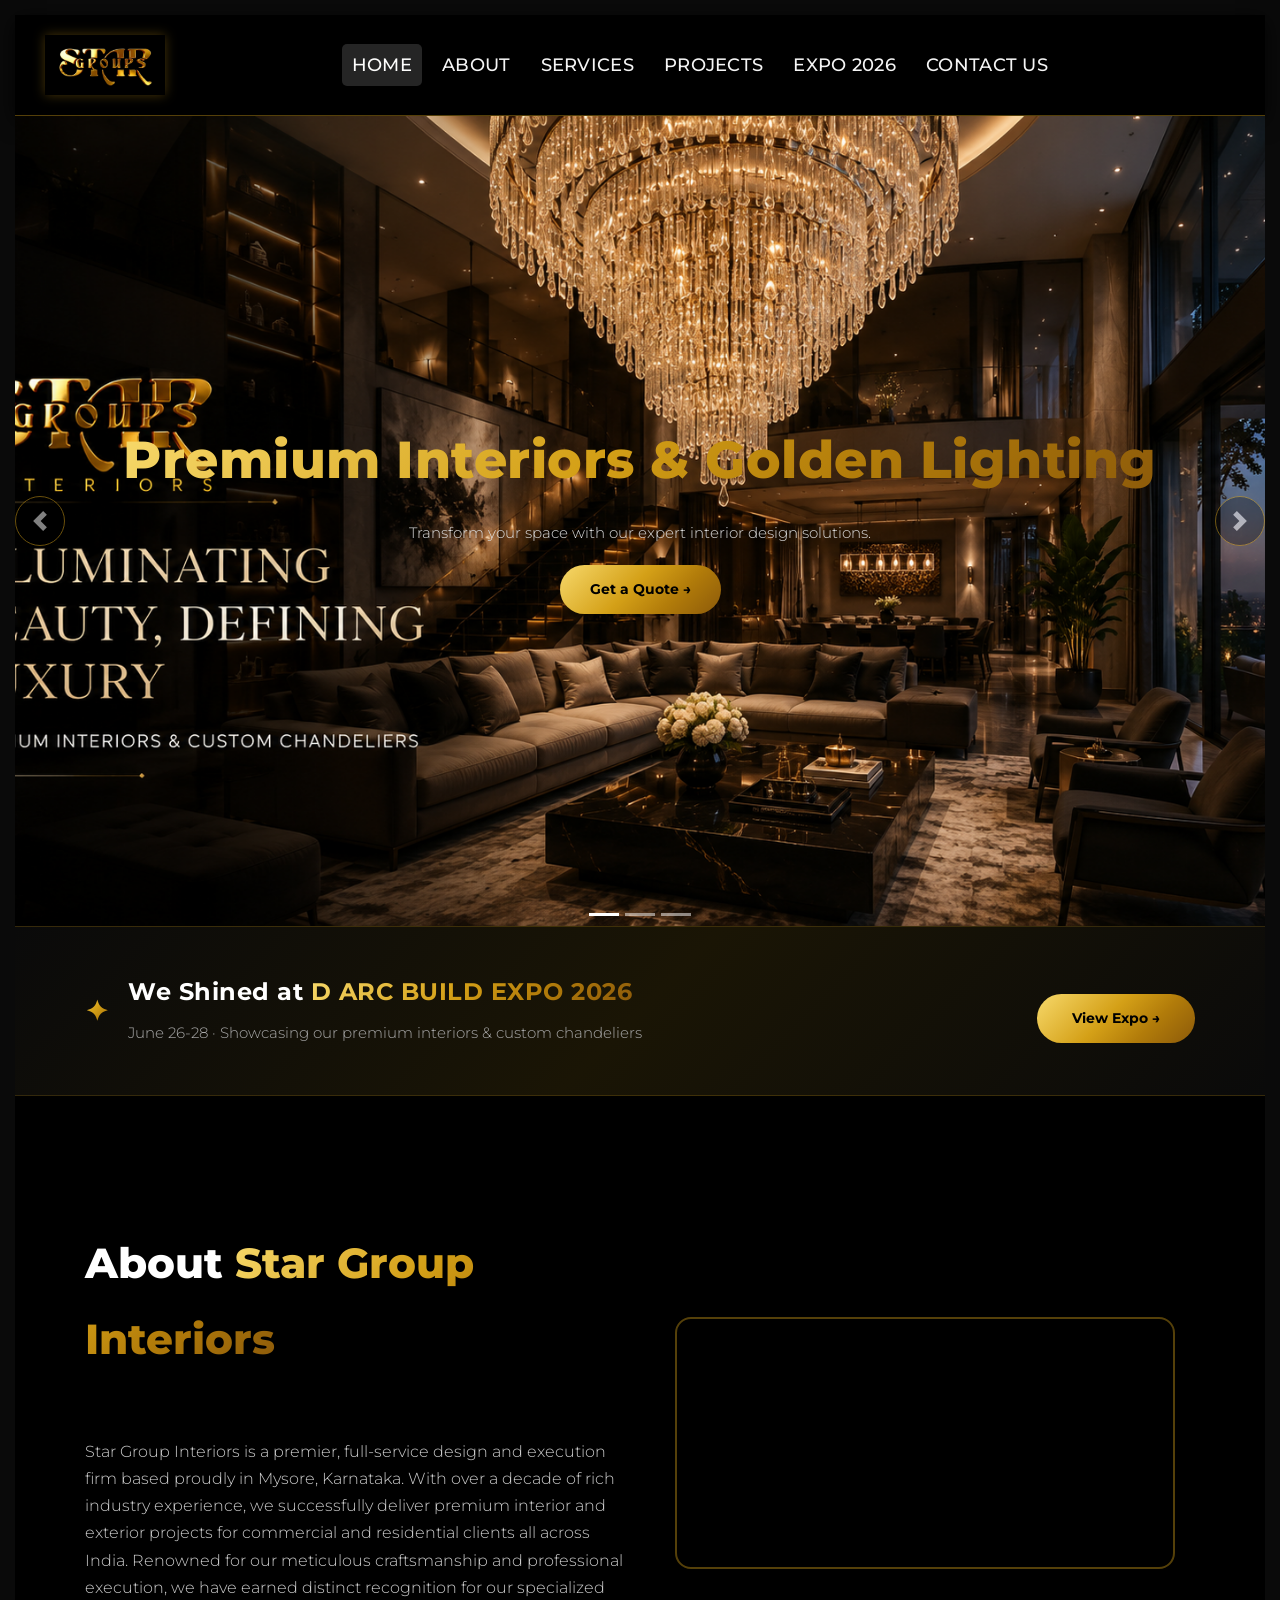
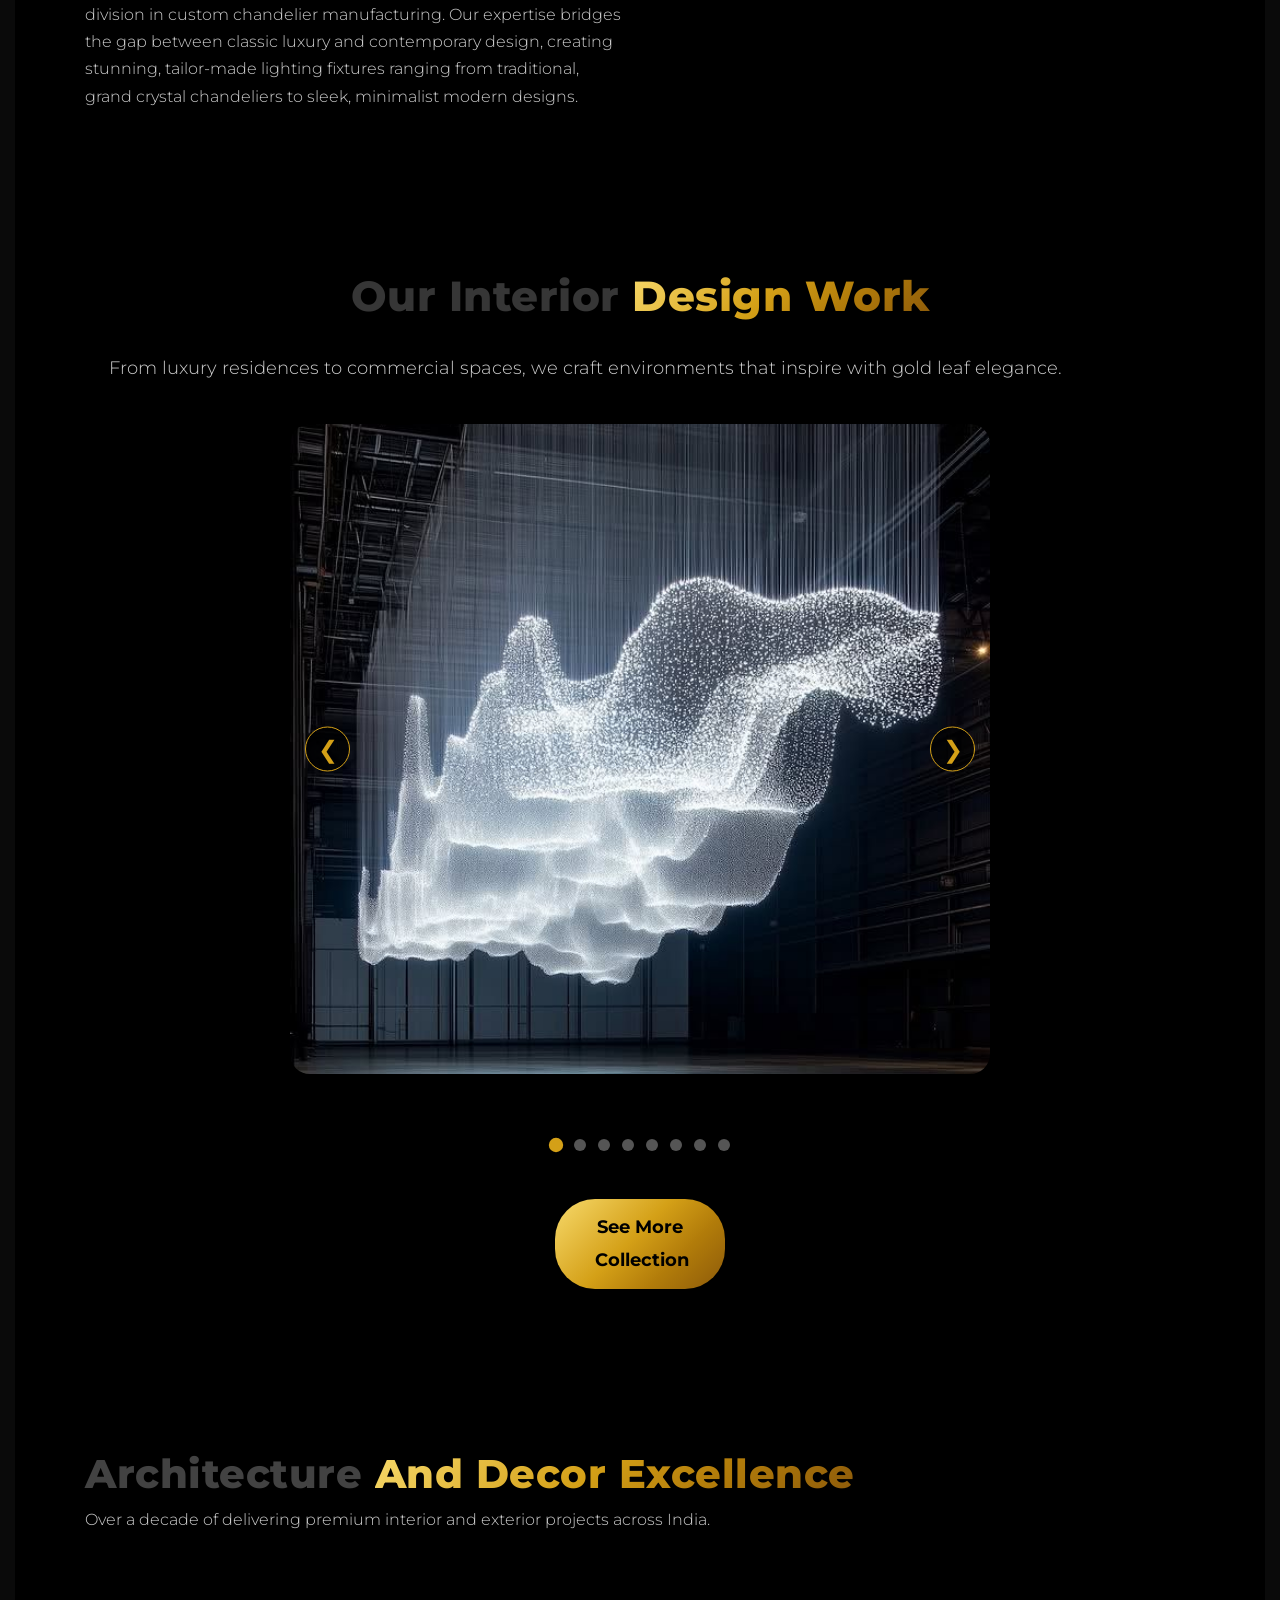
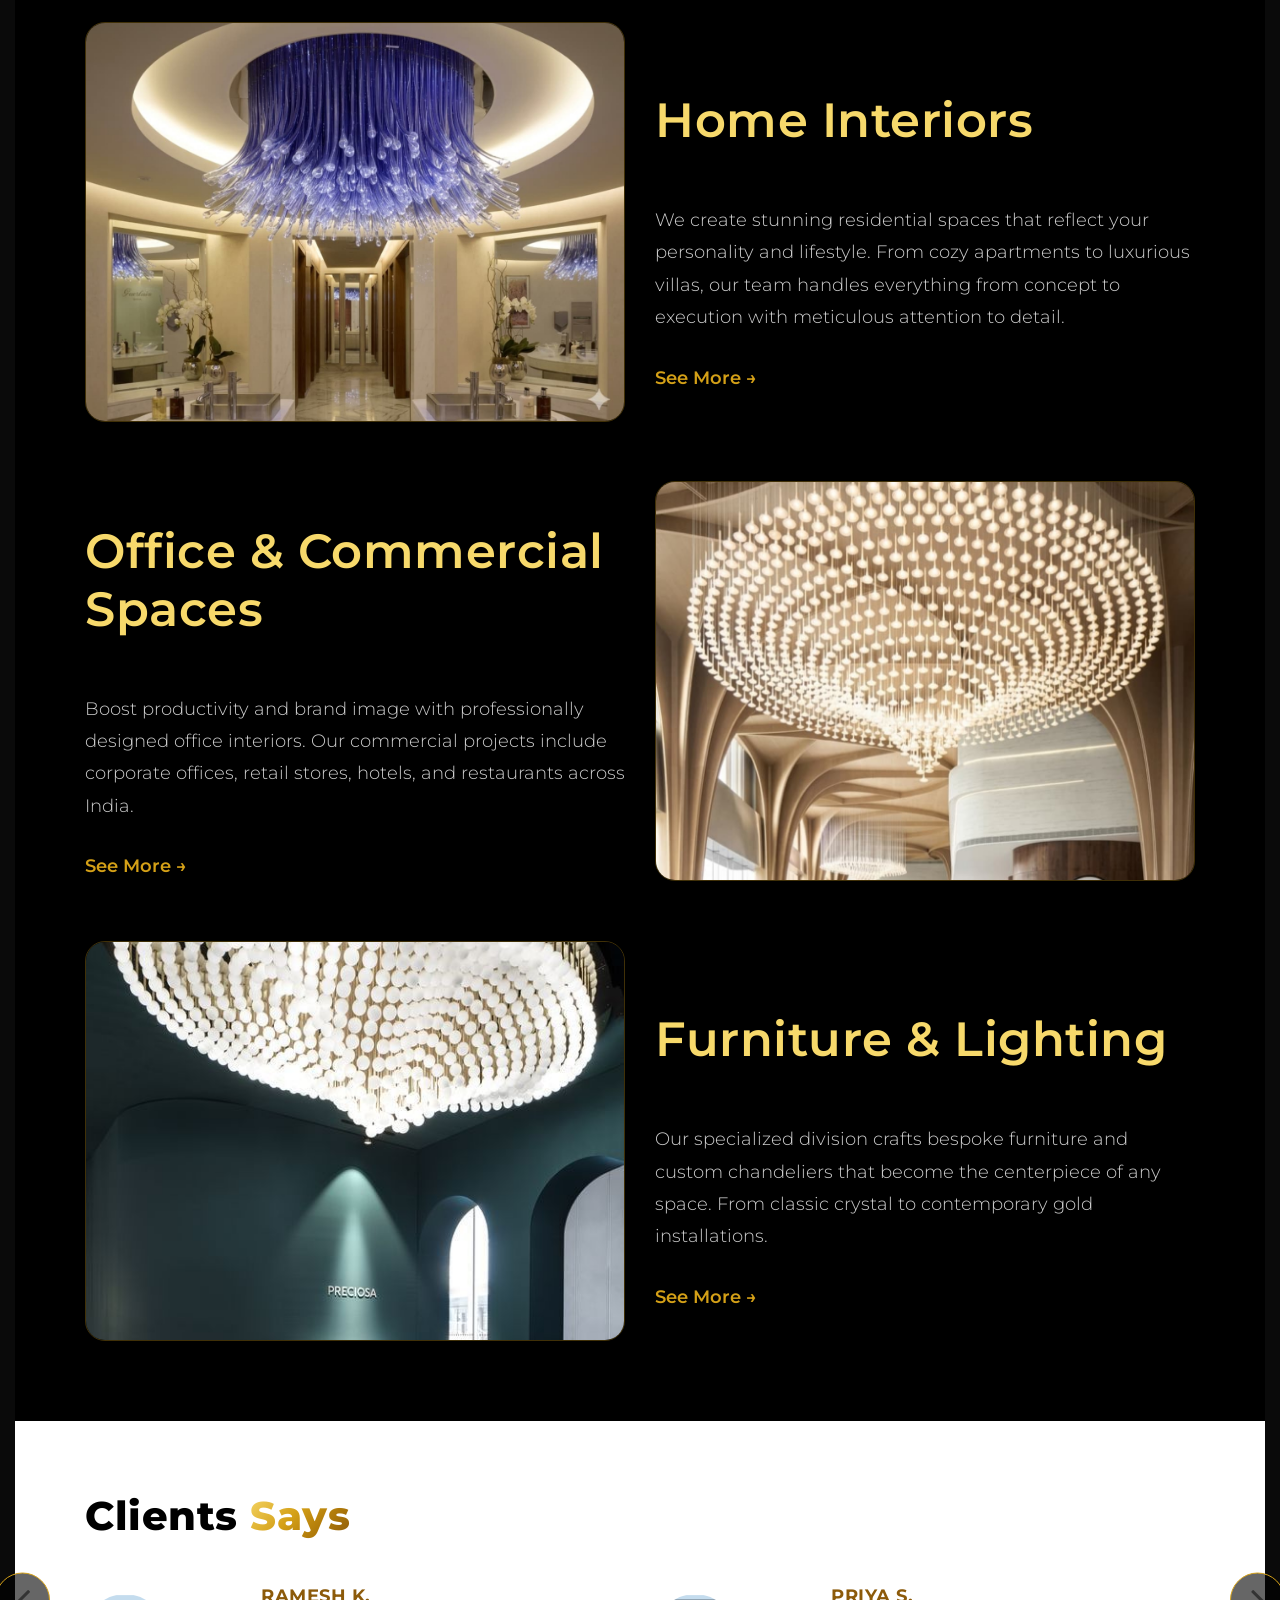
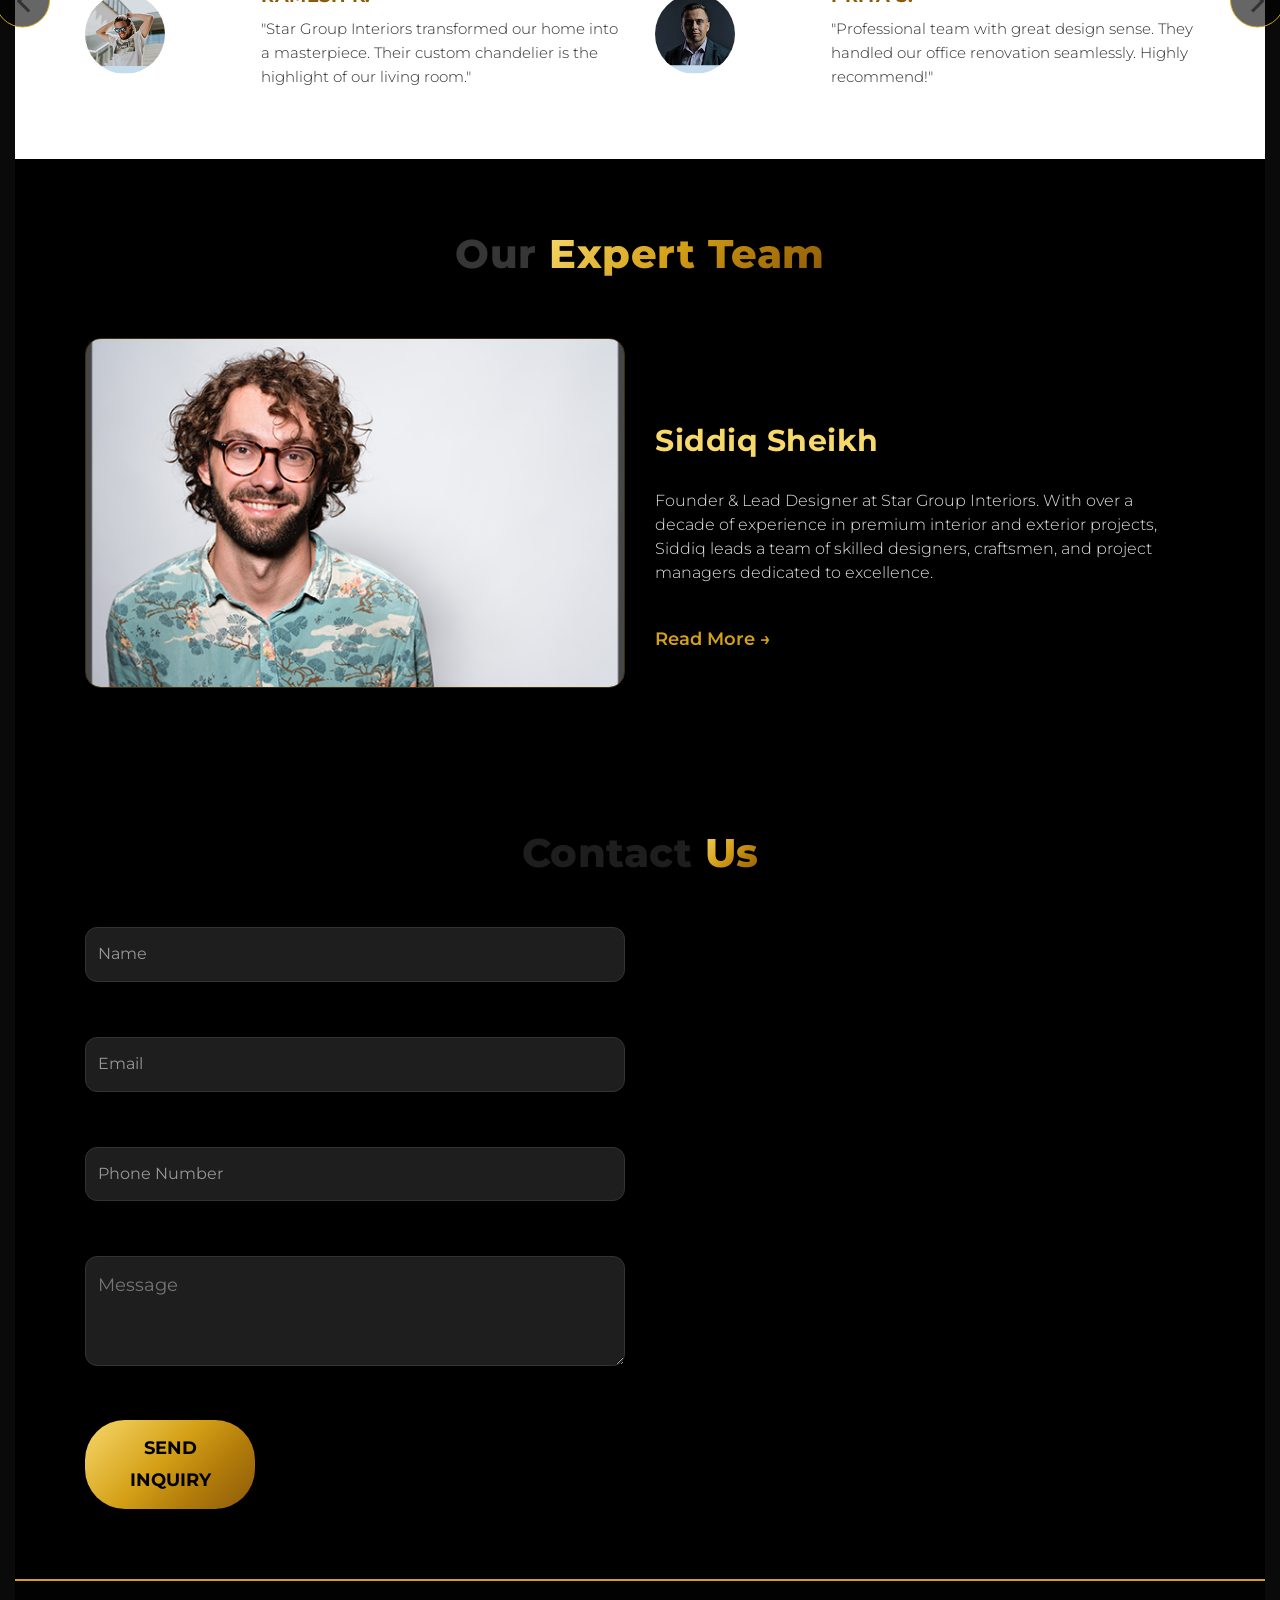
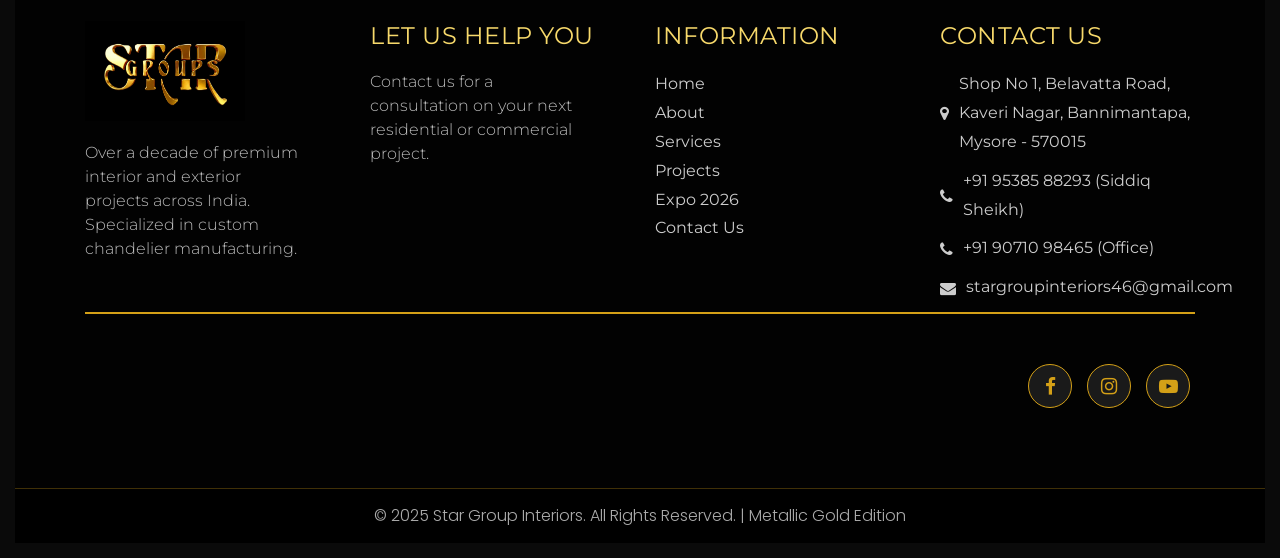
==== commit c9b109c3: "third commit" ====
--- a/index.html
+++ b/index.html
@@ -1,1118 +1,1188 @@
-<!DOCTYPE html>
-<html lang="en">
-
-<head>
-   <meta charset="utf-8">
-   <meta http-equiv="X-UA-Compatible" content="IE=edge">
-   <meta name="viewport" content="width=device-width, initial-scale=1">
-   <meta name="viewport" content="initial-scale=1, maximum-scale=1">
-   <title>Star Group Interiors | Metallic Gold · Luxury Interior & Chandeliers</title>
-   <meta name="keywords"
-      content="Interior Design Mysore, Custom Chandeliers, Premium Interiors, Gold Luxury, Star Group Interiors">
-   <meta name="description"
-      content="Star Group Interiors - full-service luxury design firm. Over a decade of expertise in premium interiors, architectural facades, and custom chandelier manufacturing. Metallic gold edition.">
-   <meta name="author" content="Star Group Interiors">
-
-   <!-- CSS Vendors -->
-   <link rel="stylesheet" type="text/css" href="css/bootstrap.min.css">
-   <link rel="stylesheet" type="text/css" href="css/style.css">
-   <link rel="stylesheet" href="css/responsive.css">
-   <link rel="icon" href="images/fevicon.png" type="image/gif">
-   <link
-      href="https://fonts.googleapis.com/css2?family=Montserrat:wght@300;400;500;600;700;800&family=Poppins:wght@400;500;600;700&display=swap"
-      rel="stylesheet">
-   <link rel="stylesheet" href="css/jquery.mCustomScrollbar.min.css">
-   <link rel="stylesheet" href="https://netdna.bootstrapcdn.com/font-awesome/4.0.3/css/font-awesome.css">
-
-   <style>
-      /* ===== METALLIC GOLD / PURE BLACK THEME ===== */
-      :root {
-         --gold-light: #F7D96B;
-         --gold-main: #D4A017;
-         --gold-deep: #8C5A0A;
-         --gold-gradient: linear-gradient(135deg, #F7D96B 0%, #D4A017 45%, #B27C0A 70%, #8C5A0A 100%);
-         --black-pure: #000000;
-         --black-rich: #0a0a0a;
-      }
-
-      * {
-         transition: all 0.4s cubic-bezier(0.2, 0.9, 0.4, 1.1);
-         margin: 0;
-         padding: 0;
-         box-sizing: border-box;
-      }
-
-      body {
-         background: var(--black-pure);
-         color: #dddddd;
-         font-family: 'Montserrat', sans-serif;
-         border: 15px solid var(--black-rich);
-         overflow-x: hidden;
-      }
-
-      h1,
-      h2,
-      h3,
-      h4,
-      h5,
-      h6 {
-         color: #ffffff;
-         letter-spacing: 0.5px;
-      }
-
-      /* navbar styles */
-      .navbar-light .navbar-nav .nav-link {
-         color: #f5f5f5;
-         font-weight: 500;
-         letter-spacing: 0.3px;
-         position: relative;
-      }
-
-      .navbar-light .navbar-nav .nav-link:hover,
-      .navbar-light .navbar-nav .nav-link.active {
-         color: var(--gold-light);
-         text-shadow: 0 0 5px rgba(247, 217, 107, 0.6);
-      }
-
-      .navbar-light .navbar-nav .nav-link::after {
-         content: '';
-         position: absolute;
-         width: 0%;
-         height: 2px;
-         bottom: 0;
-         left: 0;
-         background: var(--gold-gradient);
-         transition: 0.3s;
-      }
-
-      .navbar-light .navbar-nav .nav-link:hover::after {
-         width: 100%;
-      }
-
-      .header_section {
-         background: #000000;
-         border-bottom: 1px solid rgba(212, 160, 23, 0.4);
-         box-shadow: 0 5px 20px rgba(0, 0, 0, 0.8);
-      }
-
-      .bg-light {
-         background-color: #000000 !important;
-      }
-
-      .navbar-toggler {
-         background-color: var(--gold-main);
-         border: none;
-      }
-
-      .navbar-brand img {
-         filter: drop-shadow(0 0 6px #D4A01755);
-         max-height: 60px;
-         width: auto;
-      }
-
-      /* Hero Slider */
-      .hero_slide::before {
-         background: linear-gradient(135deg, rgba(0, 0, 0, 0.85) 0%, rgba(0, 0, 0, 0.6) 100%);
-      }
-
-      .hero_content h1 {
-         font-size: 52px;
-         background: var(--gold-gradient);
-         -webkit-background-clip: text;
-         background-clip: text;
-         color: transparent;
-         font-weight: 800;
-      }
-
-      .hero_btn {
-         background: var(--gold-gradient);
-         color: #000000;
-         font-weight: 700;
-         border-radius: 40px;
-         padding: 12px 30px;
-         display: inline-block;
-         text-decoration: none;
-      }
-
-      .hero_btn:hover {
-         transform: translateY(-3px);
-         box-shadow: 0 10px 25px rgba(212, 160, 23, 0.5);
-         color: #000;
-      }
-
-      .carousel-control-prev,
-      .carousel-control-next {
-         background: rgba(0, 0, 0, 0.6);
-         border: 1px solid var(--gold-main);
-         border-radius: 50%;
-         width: 50px;
-         height: 50px;
-         top: 50%;
-         transform: translateY(-50%);
-      }
-
-      /* About Section with Video - FIXED SIZE */
-      .about_section {
-         background: #000000;
-         padding: 80px 0;
-      }
-
-      .about_taital {
-         color: #ffffff;
-         font-weight: 800;
-         font-size: 42px;
-      }
-
-      .about_taital span {
-         background: var(--gold-gradient);
-         -webkit-background-clip: text;
-         background-clip: text;
-         color: transparent;
-      }
-
-      .about_text {
-         color: #cccccc;
-         line-height: 1.7;
-         margin-top: 20px;
-      }
-
-      .about_video_wrapper {
-         max-width: 500px;
-         margin: 0 auto;
-         border-radius: 16px;
-         overflow: hidden;
-         border: 2px solid rgba(212, 160, 23, 0.4);
-         box-shadow: 0 10px 30px rgba(0, 0, 0, 0.5);
-      }
-
-      .about_video {
-         width: 100%;
-         height: auto;
-         max-height: 600px;
-         object-fit: cover;
-         display: block;
-      }
-
-      .about_video_wrapper:hover {
-         border-color: var(--gold-main);
-      }
-
-      /* Design Section - Image Slider (FIXED - No overlapping) */
-      .design_section {
-         background: #000000;
-         padding: 80px 0;
-      }
-
-      .design_taital {
-         font-weight: 800;
-         font-size: 42px;
-         text-align: center;
-      }
-
-      .design_taital span {
-         background: var(--gold-gradient);
-         -webkit-background-clip: text;
-         background-clip: text;
-         color: transparent;
-      }
-
-      .design_text {
-         text-align: center;
-         max-width: 1000px;
-         width: 100%;
-         margin: 20px auto 40px;
-         color: #cccccc;
-         font-size: 18px;
-         line-height: 1.8;
-      }
-
-      /* Image Slider Container - FIXED */
-      .slider-container {
-         width: 100%;
-         max-width: 700px;
-         margin: 40px auto;
-         position: relative;
-         overflow: hidden;
-         border-radius: 20px;
-      }
-
-      .slider-wrapper {
-         display: flex;
-         width: 100%;
-      }
-
-      .slide {
-         min-width: 100%;
-         width: 100%;
-         flex: 0 0 100%;
-      }
-
-      .slide img {
-         width: 100%;
-         height: 650px;
-         object-fit: cover;
-         display: block;
-      }
-
-      /* Slider Buttons */
-      .slider-btn {
-         position: absolute;
-         top: 50%;
-         transform: translateY(-50%);
-         background: rgba(0, 0, 0, 0.7);
-         color: var(--gold-main);
-         border: 1px solid var(--gold-main);
-         width: 45px;
-         height: 45px;
-         cursor: pointer;
-         font-size: 24px;
-         border-radius: 50%;
-         transition: 0.3s;
-         z-index: 10;
-         display: flex;
-         align-items: center;
-         justify-content: center;
-      }
-
-      .slider-btn:hover {
-         background: var(--gold-main);
-         color: #000;
-      }
-
-      .slider-btn.prev {
-         left: 15px;
-      }
-
-      .slider-btn.next {
-         right: 15px;
-      }
-
-      /* Dots */
-      .slider-dots {
-         text-align: center;
-         padding: 20px 0 0 0;
-         margin-top: 10px;
-      }
-
-      .dot {
-         display: inline-block;
-         width: 12px;
-         height: 12px;
-         margin: 0 6px;
-         background-color: #555;
-         border-radius: 50%;
-         cursor: pointer;
-         transition: 0.3s;
-      }
-
-      .dot.active {
-         background-color: var(--gold-main);
-         transform: scale(1.2);
-      }
-
-      .dot:hover {
-         background-color: var(--gold-light);
-      }
-
-      /* Company Section - FIXED image sizes */
-      .company_section {
-         background: #000000;
-         padding: 80px 0;
-      }
-
-      .company_taital,
-      .client_taital,
-      .contact_taital,
-      .news_taital {
-         font-weight: 800;
-      }
-
-      .company_taital span,
-      .client_taital span,
-      .contact_taital span,
-      .news_taital span {
-         background: var(--gold-gradient);
-         -webkit-background-clip: text;
-         background-clip: text;
-         color: transparent;
-      }
-
-      .home_text {
-         color: var(--gold-light);
-      }
-
-      .seemore_bt a,
-      .readmore_bt a {
-         color: var(--gold-main);
-         font-weight: 600;
-         text-decoration: none;
-      }
-
-      .seemore_bt a:hover,
-      .readmore_bt a:hover {
-         color: var(--gold-light);
-         letter-spacing: 1px;
-      }
-
-      .company_img img {
-         width: 100%;
-         max-width: 100%;
-         height: 320px;
-         object-fit: cover;
-         border-radius: 16px;
-         border: 1px solid rgba(212, 160, 23, 0.3);
-         transition: 0.3s;
-      }
-
-      .company_img img:hover {
-         transform: scale(1.02);
-         border-color: var(--gold-main);
-      }
-
-      .lorem_text {
-         color: #cccccc;
-         line-height: 1.6;
-      }
-
-      /* Client Section */
-      .client_section {
-         background: #ffffff;
-         padding: 70px 0;
-      }
-
-      .client_taital {
-         color: #000000;
-      }
-
-      .moark_text {
-         color: var(--gold-deep);
-         font-weight: 700;
-      }
-
-      .client_text {
-         color: #2c2c2c;
-      }
-
-      .client_taital_main {
-         display: flex;
-         gap: 20px;
-         align-items: center;
-      }
-
-      .client_img img {
-         width: 80px;
-         height: 80px;
-         border-radius: 50%;
-         object-fit: cover;
-      }
-
-      /* News Section */
-      .news_section {
-         background: #000;
-         padding: 70px 0;
-      }
-
-      .news_taital_1 {
-         color: var(--gold-light);
-      }
-
-      .news_img img {
-         width: 100%;
-         max-width: 100%;
-         height: 350px;
-         object-fit: cover;
-         border-radius: 16px;
-         border: 1px solid rgba(212, 160, 23, 0.3);
-      }
-
-      /* Contact & Footer */
-      .contact_section {
-         background: #000;
-         padding: 70px 0;
-      }
-
-      .mail_text,
-      .massage-bt {
-         background: #1e1e1e;
-         border: 1px solid #333;
-         color: #fff;
-         border-radius: 12px;
-         padding: 12px;
-         width: 100%;
-         margin-bottom: 15px;
-      }
-
-      .mail_text:focus,
-      .massage-bt:focus {
-         outline: none;
-         border-color: var(--gold-main);
-      }
-
-      .send_bt a {
-         background: var(--gold-gradient);
-         color: #000;
-         font-weight: bold;
-         border-radius: 40px;
-         padding: 12px 30px;
-         display: inline-block;
-         text-decoration: none;
-      }
-
-      .send_bt a:hover {
-         transform: translateY(-2px);
-      }
-
-      .map-responsive iframe {
-         width: 100%;
-         height: 368px;
-         border-radius: 16px;
-         border: 2px solid var(--gold-main);
-      }
-
-      .footer_section {
-         background: #020202;
-         border-top: 2px solid var(--gold-main);
-         padding: 40px 0;
-      }
-
-      .footer_taital {
-         color: var(--gold-light);
-      }
-
-      .footer_text {
-         color: #bbb;
-      }
-
-      .footer_menu ul {
-         list-style: none;
-         padding: 0;
-      }
-
-      .footer_menu ul li a {
-         color: #ccc;
-         text-decoration: none;
-      }
-
-      .footer_menu ul li a:hover {
-         color: var(--gold-main);
-      }
-
-      .location_text ul {
-         list-style: none;
-         padding: 0;
-      }
-
-      .location_text li a {
-         color: #ccc;
-         text-decoration: none;
-         display: flex;
-         align-items: center;
-         gap: 10px;
-         margin-bottom: 10px;
-      }
-
-      .location_text li a:hover {
-         color: var(--gold-main);
-      }
-
-      .footer_social_icon ul {
-         display: flex;
-         justify-content: flex-end;
-         gap: 10px;
-         list-style: none;
-      }
-
-      .footer_social_icon li a {
-         background: #1a1a1a;
-         color: var(--gold-main);
-         border: 1px solid var(--gold-main);
-         width: 44px;
-         height: 44px;
-         display: flex;
-         align-items: center;
-         justify-content: center;
-         border-radius: 50%;
-         text-decoration: none;
-      }
-
-      .footer_social_icon li a:hover {
-         background: var(--gold-main);
-         color: #000;
-      }
-
-      .copyright_section {
-         background: #000;
-         border-top: 1px solid rgba(212, 160, 23, 0.3);
-         padding: 15px 0;
-      }
-
-      .copyright_text {
-         color: #aaa;
-         text-align: center;
-         margin: 0;
-      }
-
-      .copyright_text a {
-         color: var(--gold-main);
-         text-decoration: none;
-      }
-
-      .read_bt {
-         text-align: center;
-         margin-top: 40px;
-      }
-
-      .read_bt a {
-         background: var(--gold-gradient);
-         color: #000;
-         font-weight: 700;
-         border-radius: 40px;
-         padding: 12px 40px;
-         display: inline-block;
-         text-decoration: none;
-      }
-
-      @media (max-width: 768px) {
+   <!DOCTYPE html>
+   <html lang="en">
+
+   <head>
+      <meta charset="utf-8">
+      <meta http-equiv="X-UA-Compatible" content="IE=edge">
+      <meta name="viewport" content="width=device-width, initial-scale=1">
+      <meta name="viewport" content="initial-scale=1, maximum-scale=1">
+      <title>Star Group Interiors | Metallic Gold · Luxury Interior & Chandeliers</title>
+      <meta name="keywords"
+         content="Interior Design Mysore, Custom Chandeliers, Premium Interiors, Gold Luxury, Star Group Interiors">
+      <meta name="description"
+         content="Star Group Interiors - full-service luxury design firm. Over a decade of expertise in premium interiors, architectural facades, and custom chandelier manufacturing. Metallic gold edition.">
+      <meta name="author" content="Star Group Interiors">
+
+      <!-- CSS Vendors -->
+      <link rel="stylesheet" type="text/css" href="css/bootstrap.min.css">
+      <link rel="stylesheet" type="text/css" href="css/style.css">
+      <link rel="stylesheet" href="css/responsive.css">
+      <link rel="icon" href="images/fevicon.png" type="image/gif">
+      <link
+         href="https://fonts.googleapis.com/css2?family=Montserrat:wght@300;400;500;600;700;800&family=Poppins:wght@400;500;600;700&display=swap"
+         rel="stylesheet">
+      <link rel="stylesheet" href="css/jquery.mCustomScrollbar.min.css">
+      <link rel="stylesheet" href="https://netdna.bootstrapcdn.com/font-awesome/4.0.3/css/font-awesome.css">
+
+      <style>
+         /* ===== METALLIC GOLD / PURE BLACK THEME ===== */
+         :root {
+            --gold-light: #F7D96B;
+            --gold-main: #D4A017;
+            --gold-deep: #8C5A0A;
+            --gold-gradient: linear-gradient(135deg, #F7D96B 0%, #D4A017 45%, #B27C0A 70%, #8C5A0A 100%);
+            --black-pure: #000000;
+            --black-rich: #0a0a0a;
+         }
+
+         * {
+            transition: all 0.4s cubic-bezier(0.2, 0.9, 0.4, 1.1);
+            margin: 0;
+            padding: 0;
+            box-sizing: border-box;
+         }
+
          body {
-            border-width: 8px;
+            background: var(--black-pure);
+            color: #dddddd;
+            font-family: 'Montserrat', sans-serif;
+            border: 15px solid var(--black-rich);
+            overflow-x: hidden;
+         }
+
+         h1,
+         h2,
+         h3,
+         h4,
+         h5,
+         h6 {
+            color: #ffffff;
+            letter-spacing: 0.5px;
+         }
+
+         /* navbar styles */
+         .navbar-light .navbar-nav .nav-link {
+            color: #f5f5f5;
+            font-weight: 500;
+            letter-spacing: 0.3px;
+            position: relative;
+         }
+
+         .navbar-light .navbar-nav .nav-link:hover,
+         .navbar-light .navbar-nav .nav-link.active {
+            color: var(--gold-light);
+            text-shadow: 0 0 5px rgba(247, 217, 107, 0.6);
+         }
+
+         .navbar-light .navbar-nav .nav-link::after {
+            content: '';
+            position: absolute;
+            width: 0%;
+            height: 2px;
+            bottom: 0;
+            left: 0;
+            background: var(--gold-gradient);
+            transition: 0.3s;
+         }
+
+         .navbar-light .navbar-nav .nav-link:hover::after {
+            width: 100%;
+         }
+
+         .header_section {
+            background: #000000;
+            border-bottom: 1px solid rgba(212, 160, 23, 0.4);
+            box-shadow: 0 5px 20px rgba(0, 0, 0, 0.8);
+         }
+
+         .bg-light {
+            background-color: #000000 !important;
+         }
+
+         .navbar-toggler {
+            background-color: var(--gold-main);
+            border: none;
+         }
+
+         .navbar-brand img {
+            filter: drop-shadow(0 0 6px #D4A01755);
+            max-height: 60px;
+            width: auto;
+         }
+
+         /* Hero Slider */
+         .hero_slide::before {
+            background: linear-gradient(135deg, rgba(0, 0, 0, 0.85) 0%, rgba(0, 0, 0, 0.6) 100%);
          }
 
          .hero_content h1 {
-            font-size: 30px;
-         }
-
-         .about_taital,
-         .design_taital,
-         .company_taital {
-            font-size: 32px;
+            font-size: 52px;
+            background: var(--gold-gradient);
+            -webkit-background-clip: text;
+            background-clip: text;
+            color: transparent;
+            font-weight: 800;
+         }
+
+         .hero_btn {
+            background: var(--gold-gradient);
+            color: #000000;
+            font-weight: 700;
+            border-radius: 40px;
+            padding: 12px 30px;
+            display: inline-block;
+            text-decoration: none;
+         }
+
+         .hero_btn:hover {
+            transform: translateY(-3px);
+            box-shadow: 0 10px 25px rgba(212, 160, 23, 0.5);
+            color: #000;
+         }
+
+         .carousel-control-prev,
+         .carousel-control-next {
+            background: rgba(0, 0, 0, 0.6);
+            border: 1px solid var(--gold-main);
+            border-radius: 50%;
+            width: 50px;
+            height: 50px;
+            top: 50%;
+            transform: translateY(-50%);
+         }
+
+         /* About Section with Video - FIXED SIZE */
+         .about_section {
+            background: #000000;
+            padding: 80px 0;
+         }
+
+         .about_taital {
+            color: #ffffff;
+            font-weight: 800;
+            font-size: 42px;
+         }
+
+         .about_taital span {
+            background: var(--gold-gradient);
+            -webkit-background-clip: text;
+            background-clip: text;
+            color: transparent;
+         }
+
+         .about_text {
+            color: #cccccc;
+            line-height: 1.7;
+            margin-top: 20px;
+         }
+
+         .about_video_wrapper {
+            max-width: 500px;
+            margin: 0 auto;
+            border-radius: 16px;
+            overflow: hidden;
+            border: 2px solid rgba(212, 160, 23, 0.4);
+            box-shadow: 0 10px 30px rgba(0, 0, 0, 0.5);
+         }
+
+         .about_video {
+            width: 100%;
+            height: auto;
+            max-height: 600px;
+            object-fit: cover;
+            display: block;
+         }
+
+         .about_video_wrapper:hover {
+            border-color: var(--gold-main);
+         }
+
+         /* Design Section - Image Slider (FIXED - No overlapping) */
+         .design_section {
+            background: #000000;
+            padding: 80px 0;
+         }
+
+         .design_taital {
+            font-weight: 800;
+            font-size: 42px;
+            text-align: center;
+         }
+
+         .design_taital span {
+            background: var(--gold-gradient);
+            -webkit-background-clip: text;
+            background-clip: text;
+            color: transparent;
+         }
+
+         .design_text {
+            text-align: center;
+            max-width: 1000px;
+            width: 100%;
+            margin: 20px auto 40px;
+            color: #cccccc;
+            font-size: 18px;
+            line-height: 1.8;
+         }
+
+         /* Image Slider Container - FIXED */
+         .slider-container {
+            width: 100%;
+            max-width: 700px;
+            margin: 40px auto;
+            position: relative;
+            overflow: hidden;
+            border-radius: 20px;
+         }
+
+         .slider-wrapper {
+            display: flex;
+            width: 100%;
+         }
+
+         .slide {
+            min-width: 100%;
+            width: 100%;
+            flex: 0 0 100%;
          }
 
          .slide img {
-            height: 300px;
+            width: 100%;
+            height: 650px;
+            object-fit: cover;
+            display: block;
+         }
+
+         /* Slider Buttons */
+         .slider-btn {
+            position: absolute;
+            top: 50%;
+            transform: translateY(-50%);
+            background: rgba(0, 0, 0, 0.7);
+            color: var(--gold-main);
+            border: 1px solid var(--gold-main);
+            width: 45px;
+            height: 45px;
+            cursor: pointer;
+            font-size: 24px;
+            border-radius: 50%;
+            transition: 0.3s;
+            z-index: 10;
+            display: flex;
+            align-items: center;
+            justify-content: center;
+         }
+
+         .slider-btn:hover {
+            background: var(--gold-main);
+            color: #000;
+         }
+
+         .slider-btn.prev {
+            left: 15px;
+         }
+
+         .slider-btn.next {
+            right: 15px;
+         }
+
+         /* Dots */
+         .slider-dots {
+            text-align: center;
+            padding: 20px 0 0 0;
+            margin-top: 10px;
+         }
+
+         .dot {
+            display: inline-block;
+            width: 12px;
+            height: 12px;
+            margin: 0 6px;
+            background-color: #555;
+            border-radius: 50%;
+            cursor: pointer;
+            transition: 0.3s;
+         }
+
+         .dot.active {
+            background-color: var(--gold-main);
+            transform: scale(1.2);
+         }
+
+         .dot:hover {
+            background-color: var(--gold-light);
+         }
+
+         /* Company Section - FIXED image sizes */
+         .company_section {
+            background: #000000;
+            padding: 80px 0;
+         }
+
+         .company_taital,
+         .client_taital,
+         .contact_taital,
+         .news_taital {
+            font-weight: 800;
+         }
+
+         .company_taital span,
+         .client_taital span,
+         .contact_taital span,
+         .news_taital span {
+            background: var(--gold-gradient);
+            -webkit-background-clip: text;
+            background-clip: text;
+            color: transparent;
+         }
+
+         .home_text {
+            color: var(--gold-light);
+         }
+
+         .seemore_bt a,
+         .readmore_bt a {
+            color: var(--gold-main);
+            font-weight: 600;
+            text-decoration: none;
+         }
+
+         .seemore_bt a:hover,
+         .readmore_bt a:hover {
+            color: var(--gold-light);
+            letter-spacing: 1px;
          }
 
          .company_img img {
-            height: 220px;
+            width: 100%;
+            max-width: 100%;
+            height: 320px;
+            object-fit: cover;
+            border-radius: 16px;
+            border: 1px solid rgba(212, 160, 23, 0.3);
+            transition: 0.3s;
+         }
+
+         .company_img img:hover {
+            transform: scale(1.02);
+            border-color: var(--gold-main);
+         }
+
+         .lorem_text {
+            color: #cccccc;
+            line-height: 1.6;
+         }
+
+         /* Client Section */
+         .client_section {
+            background: #ffffff;
+            padding: 70px 0;
+         }
+
+         .client_taital {
+            color: #000000;
+         }
+
+         .moark_text {
+            color: var(--gold-deep);
+            font-weight: 700;
+         }
+
+         .client_text {
+            color: #2c2c2c;
+         }
+
+         .client_taital_main {
+            display: flex;
+            gap: 20px;
+            align-items: center;
+         }
+
+         .client_img img {
+            width: 80px;
+            height: 80px;
+            border-radius: 50%;
+            object-fit: cover;
+         }
+
+         /* News Section */
+         .news_section {
+            background: #000;
+            padding: 70px 0;
+         }
+
+         .news_taital_1 {
+            color: var(--gold-light);
          }
 
          .news_img img {
-            height: 250px;
-         }
-
-         .about_video_wrapper {
+            width: 100%;
             max-width: 100%;
-         }
-
-         .client_taital_main {
-            flex-direction: column;
+            height: 350px;
+            object-fit: cover;
+            border-radius: 16px;
+            border: 1px solid rgba(212, 160, 23, 0.3);
+         }
+
+         /* Contact & Footer */
+         .contact_section {
+            background: #000;
+            padding: 70px 0;
+         }
+
+         .mail_text,
+         .massage-bt {
+            background: #1e1e1e;
+            border: 1px solid #333;
+            color: #fff;
+            border-radius: 12px;
+            padding: 12px;
+            width: 100%;
+            margin-bottom: 15px;
+         }
+
+         .mail_text:focus,
+         .massage-bt:focus {
+            outline: none;
+            border-color: var(--gold-main);
+         }
+
+         .send_bt a {
+            background: var(--gold-gradient);
+            color: #000;
+            font-weight: bold;
+            border-radius: 40px;
+            padding: 12px 30px;
+            display: inline-block;
+            text-decoration: none;
+         }
+
+         .send_bt a:hover {
+            transform: translateY(-2px);
+         }
+
+         .map-responsive iframe {
+            width: 100%;
+            height: 368px;
+            border-radius: 16px;
+            border: 2px solid var(--gold-main);
+         }
+
+         .footer_section {
+            background: #020202;
+            border-top: 2px solid var(--gold-main);
+            padding: 40px 0;
+         }
+
+         .footer_taital {
+            color: var(--gold-light);
+         }
+
+         .footer_text {
+            color: #bbb;
+         }
+
+         .footer_menu ul {
+            list-style: none;
+            padding: 0;
+         }
+
+         .footer_menu ul li a {
+            color: #ccc;
+            text-decoration: none;
+         }
+
+         .footer_menu ul li a:hover {
+            color: var(--gold-main);
+         }
+
+         .location_text ul {
+            list-style: none;
+            padding: 0;
+         }
+
+         .location_text li a {
+            color: #ccc;
+            text-decoration: none;
+            display: flex;
+            align-items: center;
+            gap: 10px;
+            margin-bottom: 10px;
+         }
+
+         .location_text li a:hover {
+            color: var(--gold-main);
+         }
+
+         .footer_social_icon ul {
+            display: flex;
+            justify-content: flex-end;
+            gap: 10px;
+            list-style: none;
+         }
+
+         .footer_social_icon li a {
+            background: #1a1a1a;
+            color: var(--gold-main);
+            border: 1px solid var(--gold-main);
+            width: 44px;
+            height: 44px;
+            display: flex;
+            align-items: center;
+            justify-content: center;
+            border-radius: 50%;
+            text-decoration: none;
+         }
+
+         .footer_social_icon li a:hover {
+            background: var(--gold-main);
+            color: #000;
+         }
+
+         .copyright_section {
+            background: #000;
+            border-top: 1px solid rgba(212, 160, 23, 0.3);
+            padding: 15px 0;
+         }
+
+         .copyright_text {
+            color: #aaa;
             text-align: center;
-         }
-
-         .footer_social_icon ul {
-            justify-content: center;
-            margin-top: 20px;
-         }
-      }
-
-      @media (max-width: 576px) {
-         .slide img {
-            height: 250px;
-         }
-      }
-
-      .company_img img {
-         width: 100%;
-         height: 400px;
-         object-fit: cover;
-         border-radius: 20px;
-      }
-
-      .home_text {
-         font-size: 48px;
-         margin-bottom: 25px;
-      }
-
-      .lorem_text {
-         font-size: 18px;
-         line-height: 1.8;
-         max-width: 550px;
-      }
-   </style>
-</head>
-
-<body>
-   <div class="header_section">
-      <div class="container-fluid">
-         <nav class="navbar navbar-expand-lg navbar-light bg-light">
-            <a class="navbar-brand" href="index.html"><img src="images/logo.jpg" alt="Star Group Interiors Logo"></a>
-            <button class="navbar-toggler" type="button" data-toggle="collapse" data-target="#navbarSupportedContent"
-               aria-controls="navbarSupportedContent" aria-expanded="false" aria-label="Toggle navigation">
-               <span class="navbar-toggler-icon"></span>
-            </button>
-            <div class="collapse navbar-collapse" id="navbarSupportedContent">
-               <ul class="navbar-nav ml-auto">
-                  <li class="nav-item active"><a class="nav-link" href="index.html">Home</a></li>
-                  <li class="nav-item"><a class="nav-link" href="about.html">About</a></li>
-                  <li class="nav-item"><a class="nav-link" href="design.html">Services</a></li>
-                  <li class="nav-item"><a class="nav-link" href="company.html">Projects</a></li>
-                  <li class="nav-item"><a class="nav-link" href="contact.html">Contact Us</a></li>
-               </ul>
-            </div>
-         </nav>
-      </div>
-   </div>
-
-   <!-- Hero Slider -->
-   <div class="hero_slider">
-      <div id="heroSlider" class="carousel slide" data-ride="carousel" data-interval="5000">
-         <ol class="carousel-indicators">
-            <li data-target="#heroSlider" data-slide-to="0" class="active"></li>
-            <li data-target="#heroSlider" data-slide-to="1"></li>
-            <li data-target="#heroSlider" data-slide-to="2"></li>
-         </ol>
-         <div class="carousel-inner">
-            <div class="carousel-item active">
-               <div class="hero_slide"
-                  style="background-image: url('images/hero1.png'); min-height: 600px; background-size: cover; background-position: center;">
-                  <div class="hero_content" style="text-align: center; padding: 100px 20px;">
-                     <h1>Premium Interiors & <span class="gold-text">Golden Lighting</span></h1>
-                     <p>Transform your space with our expert interior design solutions.</p>
-                     <a href="contact.html" class="hero_btn">Get a Quote →</a>
-                  </div>
-               </div>
-            </div>
-            <div class="carousel-item">
-               <div class="hero_slide"
-                  style="background-image: url('images/hero2.png'); min-height: 600px; background-size: cover; background-position: center;">
-                  <div class="hero_content" style="text-align: center; padding: 100px 20px;">
-                     <h1>Custom <span class="gold-text">Chandelier</span> Manufacturing</h1>
-                     <p>Bespoke lighting fixtures made to order for your unique space.</p>
-                     <a href="design.html" class="hero_btn">View Collection →</a>
-                  </div>
-               </div>
-            </div>
-            <div class="carousel-item">
-               <div class="hero_slide"
-                  style="background-image: url('images/hero3.png'); min-height: 600px; background-size: cover; background-position: center;">
-                  <div class="hero_content" style="text-align: center; padding: 100px 20px;">
-                     <h1>Architectural <span class="gold-text">Facades & Decor</span></h1>
-                     <p>Elevate your building's exterior with gold-accented facades.</p>
-                     <a href="company.html" class="hero_btn">Explore Projects →</a>
-                  </div>
-               </div>
-            </div>
-         </div>
-         <a class="carousel-control-prev" href="#heroSlider" role="button" data-slide="prev"><span
-               class="carousel-control-prev-icon"></span></a>
-         <a class="carousel-control-next" href="#heroSlider" role="button" data-slide="next"><span
-               class="carousel-control-next-icon"></span></a>
-      </div>
-   </div>
-
-   <!-- About Section with Video (Smaller Size) -->
-   <div class="about_section layout_padding">
-      <div class="container">
-         <div class="row align-items-center">
-            <div class="col-md-6">
-               <div class="about_taital">About <span>Star Group Interiors</span></div>
-               <p class="about_text">Star Group Interiors is a premier, full-service design and execution firm based
-                  proudly in Mysore, Karnataka. With over a decade of rich industry experience, we successfully deliver
-                  premium interior and exterior projects for commercial and residential clients all across India.
-                  Renowned for our meticulous craftsmanship and professional execution, we have earned distinct
-                  recognition for our specialized division in custom chandelier manufacturing. Our expertise bridges the
-                  gap between classic luxury and contemporary design, creating stunning, tailor-made lighting fixtures
-                  ranging from traditional, grand crystal chandeliers to sleek, minimalist modern designs.</p>
-            </div>
-            <div class="col-md-6">
-               <div class="about_video_wrapper">
-                  <video class="about_video" autoplay muted loop playsinline>
-                     <source src="video/hero-video.mp4" type="video/mp4">
-                     Your browser does not support the video tag.
-                  </video>
-               </div>
-            </div>
+            margin: 0;
+         }
+
+         .copyright_text a {
+            color: var(--gold-main);
+            text-decoration: none;
+         }
+
+         .read_bt {
+            text-align: center;
+            margin-top: 40px;
+         }
+
+         .read_bt a {
+            background: var(--gold-gradient);
+            color: #000;
+            font-weight: 700;
+            border-radius: 40px;
+            padding: 12px 40px;
+            display: inline-block;
+            text-decoration: none;
+         }
+
+         @media (max-width: 768px) {
+            body {
+               border-width: 8px;
+            }
+
+            .hero_content h1 {
+               font-size: 30px;
+            }
+
+            .about_taital,
+            .design_taital,
+            .company_taital {
+               font-size: 32px;
+            }
+
+            .slide img {
+               height: 300px;
+            }
+
+            .company_img img {
+               height: 220px;
+            }
+
+            .news_img img {
+               height: 250px;
+            }
+
+            .about_video_wrapper {
+               max-width: 100%;
+            }
+
+            .client_taital_main {
+               flex-direction: column;
+               text-align: center;
+            }
+
+            .footer_social_icon ul {
+               justify-content: center;
+               margin-top: 20px;
+            }
+         }
+
+         @media (max-width: 576px) {
+            .slide img {
+               height: 250px;
+            }
+         }
+
+         .company_img img {
+            width: 100%;
+            height: 400px;
+            object-fit: cover;
+            border-radius: 20px;
+         }
+
+         .home_text {
+            font-size: 48px;
+            margin-bottom: 25px;
+         }
+
+         .lorem_text {
+            font-size: 18px;
+            line-height: 1.8;
+            max-width: 550px;
+         }
+
+         /* MOBILE NAVIGATION CLICK FIX */
+         @media (max-width: 991px) {
+
+            .navbar-collapse {
+               position: relative;
+               z-index: 99999;
+               background: #000;
+               padding: 15px;
+            }
+
+            .navbar-nav {
+               position: relative;
+               z-index: 99999;
+            }
+
+            .navbar-nav .nav-item {
+               position: relative;
+               z-index: 99999;
+            }
+
+            .navbar-nav .nav-link {
+               display: block;
+               padding: 12px 15px;
+               position: relative;
+               z-index: 99999;
+               pointer-events: auto;
+            }
+
+            .hero_slider,
+            .about_section,
+            .design_section,
+            .company_section,
+            .client_section,
+            .news_section,
+            .contact_section {
+               position: relative;
+               z-index: 1;
+            }
+         }
+      </style>
+   </head>
+
+   <body>
+      <div class="header_section">
+         <div class="container-fluid">
+            <nav class="navbar navbar-expand-lg navbar-light bg-light">
+               <a class="navbar-brand" href="index.html"><img src="images/logo.jpg" alt="Star Group Interiors Logo"></a>
+               <button class="navbar-toggler" type="button" data-toggle="collapse" data-target="#navbarSupportedContent"
+                  aria-controls="navbarSupportedContent" aria-expanded="false" aria-label="Toggle navigation">
+                  <span class="navbar-toggler-icon"></span>
+               </button>
+               <div class="collapse navbar-collapse" id="navbarSupportedContent">
+                  <ul class="navbar-nav ml-auto">
+                     <li class="nav-item active"><a class="nav-link" href="index.html">Home</a></li>
+                     <li class="nav-item"><a class="nav-link" href="about.html">About</a></li>
+                     <li class="nav-item"><a class="nav-link" href="design.html">Services</a></li>
+                     <li class="nav-item"><a class="nav-link" href="company.html">Projects</a></li>
+                     <li class="nav-item"><a class="nav-link" href="expo.html">Expo 2026</a></li>
+                     <li class="nav-item"><a class="nav-link" href="contact.html">Contact Us</a></li>
+                  </ul>
+               </div>
+            </nav>
          </div>
       </div>
-   </div>
-
-   <!-- Design Section with Image Slider (Fixed - No Overlapping) -->
-   <div class="design_section layout_padding">
-      <div class="container">
-         <h1 class="design_taital">Our Interior <span>Design Work</span></h1>
-         <p class="design_text">From luxury residences to commercial spaces, we craft environments that inspire with
-            gold leaf elegance.</p>
-
-         <div class="slider-container">
-            <div class="slider-wrapper" id="sliderWrapper">
-               <div class="slide"><img src="images/w2.jpg" alt="Residential Interior"></div>
-               <div class="slide"><img src="images/p2.jpg" alt="Custom Chandelier"></div>
-               <div class="slide"><img src="images/p3.jpg" alt="Commercial Project"></div>
-               <div class="slide"><img src="images/p4.jpg" alt="Architectural Facade"></div>
-               <div class="slide"><img src="images/p5.jpg" alt="Home Design Project"></div>
-               <div class="slide"><img src="images/w7.jpg" alt="Office Design"></div>
-            </div>
-            <button class="slider-btn prev" id="prevBtn">❮</button>
-            <button class="slider-btn next" id="nextBtn">❯</button>
-         </div>
-         <div class="slider-dots" id="sliderDots"></div>
-
-         <div class="read_bt">
-            <a href="design.html">See More Collection</a>
+
+      <!-- Hero Slider -->
+      <div class="hero_slider">
+         <div id="heroSlider" class="carousel slide" data-ride="carousel" data-interval="5000">
+            <ol class="carousel-indicators">
+               <li data-target="#heroSlider" data-slide-to="0" class="active"></li>
+               <li data-target="#heroSlider" data-slide-to="1"></li>
+               <li data-target="#heroSlider" data-slide-to="2"></li>
+            </ol>
+            <div class="carousel-inner">
+               <div class="carousel-item active">
+                  <div class="hero_slide"
+                     style="background-image: url('images/hero1.png'); min-height: 600px; background-size: cover; background-position: center;">
+                     <div class="hero_content" style="text-align: center; padding: 100px 20px;">
+                        <h1>Premium Interiors & <span class="gold-text">Golden Lighting</span></h1>
+                        <p>Transform your space with our expert interior design solutions.</p>
+                        <a href="contact.html" class="hero_btn">Get a Quote →</a>
+                     </div>
+                  </div>
+               </div>
+               <div class="carousel-item">
+                  <div class="hero_slide"
+                     style="background-image: url('images/hero2.png'); min-height: 600px; background-size: cover; background-position: center;">
+                     <div class="hero_content" style="text-align: center; padding: 100px 20px;">
+                        <h1>Custom <span class="gold-text">Chandelier</span> Manufacturing</h1>
+                        <p>Bespoke lighting fixtures made to order for your unique space.</p>
+                        <a href="design.html" class="hero_btn">View Collection →</a>
+                     </div>
+                  </div>
+               </div>
+               <div class="carousel-item">
+                  <div class="hero_slide"
+                     style="background-image: url('images/hero3.png'); min-height: 600px; background-size: cover; background-position: center;">
+                     <div class="hero_content" style="text-align: center; padding: 100px 20px;">
+                        <h1>Architectural <span class="gold-text">Facades & Decor</span></h1>
+                        <p>Elevate your building's exterior with gold-accented facades.</p>
+                        <a href="company.html" class="hero_btn">Explore Projects →</a>
+                     </div>
+                  </div>
+               </div>
+            </div>
+            <a class="carousel-control-prev" href="#heroSlider" role="button" data-slide="prev"><span
+                  class="carousel-control-prev-icon"></span></a>
+            <a class="carousel-control-next" href="#heroSlider" role="button" data-slide="next"><span
+                  class="carousel-control-next-icon"></span></a>
          </div>
       </div>
-   </div>
-
-   <!-- Company Section -->
-   <div class="company_section layout_padding">
-      <div class="container">
-         <div class="row">
-            <div class="col-sm-12">
-               <h1 class="company_taital">Architecture <span>And Decor Excellence</span></h1>
-               <p class="company_text" style="color: #ccc; margin-bottom: 40px;">Over a decade of
-                  delivering premium interior and exterior projects across India.</p>
+
+
+      <!-- ===== EXPO BANNER (NEW) ===== -->
+      <div class="expo-banner"
+         style="background: linear-gradient(135deg, #0a0a0a 0%, #1a1505 50%, #0a0a0a 100%); padding: 50px 0; border-bottom: 1px solid rgba(212,160,23,0.2); border-top: 1px solid rgba(212,160,23,0.2);">
+         <div class="container">
+            <div class="row align-items-center">
+               <div class="col-md-8">
+                  <div style="display: flex; align-items: center; gap: 20px; flex-wrap: wrap;">
+                     <span
+                        style="background: var(--gold-gradient); -webkit-background-clip: text; background-clip: text; color: transparent; font-size: 28px; font-weight: 800;">✦</span>
+                     <div>
+                        <h3 style="color: #ffffff; font-weight: 700; margin: 0; font-size: 24px;">We Shined at <span
+                              style="background: var(--gold-gradient); -webkit-background-clip: text; background-clip: text; color: transparent;">D
+                              ARC BUILD EXPO 2026</span></h3>
+                        <p style="color: #aaaaaa; margin: 5px 0 0; font-size: 15px;">June 26-28 · Showcasing our premium
+                           interiors & custom chandeliers</p>
+                     </div>
+                  </div>
+               </div>
+               <div class="col-md-4 text-md-right" style="margin-top: 15px;">
+                  <a href="expo.html"
+                     style="display: inline-block; background: var(--gold-gradient); color: #000000; font-weight: 700; padding: 12px 35px; border-radius: 50px; text-decoration: none; transition: all 0.3s ease;">View
+                     Expo →</a>
+               </div>
             </div>
          </div>
-         <div class="company_section_2" style="margin-bottom: 50px;">
+      </div>
+
+      <!-- About Section with Video (Smaller Size) -->
+      <div class="about_section layout_padding">
+         <div class="container">
             <div class="row align-items-center">
                <div class="col-md-6">
-                  <div class="company_img"><img src="images/p5.jpg" alt="Home Design Project"></div>
+                  <div class="about_taital">About <span>Star Group Interiors</span></div>
+                  <p class="about_text">Star Group Interiors is a premier, full-service design and execution firm based
+                     proudly in Mysore, Karnataka. With over a decade of rich industry experience, we successfully deliver
+                     premium interior and exterior projects for commercial and residential clients all across India.
+                     Renowned for our meticulous craftsmanship and professional execution, we have earned distinct
+                     recognition for our specialized division in custom chandelier manufacturing. Our expertise bridges the
+                     gap between classic luxury and contemporary design, creating stunning, tailor-made lighting fixtures
+                     ranging from traditional, grand crystal chandeliers to sleek, minimalist modern designs.</p>
                </div>
                <div class="col-md-6">
-                  <h3 class="home_text">Home <span>Interiors</span></h3>
-                  <p class="lorem_text">We create stunning residential spaces that reflect your personality and
-                     lifestyle. From cozy apartments to luxurious villas, our team handles everything from concept to
-                     execution with meticulous attention to detail.</p>
-                  <div class="seemore_bt"><a href="company.html">See More →</a></div>
-               </div>
-            </div>
-         </div>
-         <div class="company_section_3" style="margin-bottom: 50px;">
-            <div class="row align-items-center">
-               <div class="col-md-6">
-                  <h3 class="home_text">Office <span>& Commercial Spaces</span></h3>
-                  <p class="lorem_text">Boost productivity and brand image with professionally designed office
-                     interiors. Our commercial projects include corporate offices, retail stores, hotels, and
-                     restaurants across India.</p>
-                  <div class="seemore_bt"><a href="company.html">See More →</a></div>
-               </div>
-               <div class="col-md-6">
-                  <div class="company_img"><img src="images/p6.jpg" alt="Office Design"></div>
-               </div>
-            </div>
-         </div>
-         <div class="company_section_2">
-            <div class="row align-items-center">
-               <div class="col-md-6">
-                  <div class="company_img"><img src="images/w1.jpg" alt="Furniture Design"></div>
-               </div>
-               <div class="col-md-6">
-                  <h3 class="home_text">Furniture <span>& Lighting</span></h3>
-                  <p class="lorem_text">Our specialized division crafts bespoke furniture and custom chandeliers that
-                     become the centerpiece of any space. From classic crystal to contemporary gold installations.</p>
-                  <div class="seemore_bt"><a href="company.html">See More →</a></div>
+                  <div class="about_video_wrapper">
+                     <video class="about_video" autoplay muted loop playsinline>
+                        <source src="video/hero-video.mp4" type="video/mp4">
+                        Your browser does not support the video tag.
+                     </video>
+                  </div>
                </div>
             </div>
          </div>
       </div>
-   </div>
-
-   <!-- Client Section -->
-   <div class="client_section layout_padding">
-      <div class="container">
-         <div class="row">
-            <div class="col-md-12">
-               <h3 class="client_taital">Clients <span>Says</span></h3>
+
+      <!-- Design Section with Image Slider (Fixed - No Overlapping) -->
+      <div class="design_section layout_padding">
+         <div class="container">
+            <h1 class="design_taital">Our Interior <span>Design Work</span></h1>
+            <p class="design_text">From luxury residences to commercial spaces, we craft environments that inspire with
+               gold leaf elegance.</p>
+
+            <div class="slider-container">
+               <div class="slider-wrapper" id="sliderWrapper">
+                  <div class="slide"><img src="images/w2.jpg" alt="Residential Interior"></div>
+                  <div class="slide"><img src="images/p2.jpg" alt="Custom Chandelier"></div>
+                  <div class="slide"><img src="images/p3.jpg" alt="Commercial Project"></div>
+                  <div class="slide"><img src="images/p4.jpg" alt="Architectural Facade"></div>
+                  <div class="slide"><img src="images/p5.jpg" alt="Home Design Project"></div>
+                  <div class="slide"><img src="images/w7.jpg" alt="Office Design"></div>
+               </div>
+               <button class="slider-btn prev" id="prevBtn">❮</button>
+               <button class="slider-btn next" id="nextBtn">❯</button>
+            </div>
+            <div class="slider-dots" id="sliderDots"></div>
+
+            <div class="read_bt">
+               <a href="design.html">See More Collection</a>
             </div>
          </div>
-         <div class="client_section_2">
-            <div id="my_slider" class="carousel slide" data-ride="carousel">
-               <div class="carousel-inner">
-                  <div class="carousel-item active">
-                     <div class="row">
-                        <div class="col-md-6">
-                           <div class="client_taital_main">
-                              <div class="client_left">
-                                 <div class="client_img"><img src="images/client-img1.png" alt="Client"></div>
-                              </div>
-                              <div class="client_right">
-                                 <h3 class="moark_text">Ramesh K.</h3>
-                                 <p class="client_text">"Star Group Interiors transformed our home into a masterpiece.
-                                    Their custom chandelier is the highlight of our living room."</p>
+      </div>
+
+      <!-- Company Section -->
+      <div class="company_section layout_padding">
+         <div class="container">
+            <div class="row">
+               <div class="col-sm-12">
+                  <h1 class="company_taital">Architecture <span>And Decor Excellence</span></h1>
+                  <p class="company_text" style="color: #ccc; margin-bottom: 40px;">Over a decade of
+                     delivering premium interior and exterior projects across India.</p>
+               </div>
+            </div>
+            <div class="company_section_2" style="margin-bottom: 50px;">
+               <div class="row align-items-center">
+                  <div class="col-md-6">
+                     <div class="company_img"><img src="images/p5.jpg" alt="Home Design Project"></div>
+                  </div>
+                  <div class="col-md-6">
+                     <h3 class="home_text">Home <span>Interiors</span></h3>
+                     <p class="lorem_text">We create stunning residential spaces that reflect your personality and
+                        lifestyle. From cozy apartments to luxurious villas, our team handles everything from concept to
+                        execution with meticulous attention to detail.</p>
+                     <div class="seemore_bt"><a href="company.html">See More →</a></div>
+                  </div>
+               </div>
+            </div>
+            <div class="company_section_3" style="margin-bottom: 50px;">
+               <div class="row align-items-center">
+                  <div class="col-md-6">
+                     <h3 class="home_text">Office <span>& Commercial Spaces</span></h3>
+                     <p class="lorem_text">Boost productivity and brand image with professionally designed office
+                        interiors. Our commercial projects include corporate offices, retail stores, hotels, and
+                        restaurants across India.</p>
+                     <div class="seemore_bt"><a href="company.html">See More →</a></div>
+                  </div>
+                  <div class="col-md-6">
+                     <div class="company_img"><img src="images/p6.jpg" alt="Office Design"></div>
+                  </div>
+               </div>
+            </div>
+            <div class="company_section_2">
+               <div class="row align-items-center">
+                  <div class="col-md-6">
+                     <div class="company_img"><img src="images/w1.jpg" alt="Furniture Design"></div>
+                  </div>
+                  <div class="col-md-6">
+                     <h3 class="home_text">Furniture <span>& Lighting</span></h3>
+                     <p class="lorem_text">Our specialized division crafts bespoke furniture and custom chandeliers that
+                        become the centerpiece of any space. From classic crystal to contemporary gold installations.</p>
+                     <div class="seemore_bt"><a href="company.html">See More →</a></div>
+                  </div>
+               </div>
+            </div>
+         </div>
+      </div>
+
+      <!-- Client Section -->
+      <div class="client_section layout_padding">
+         <div class="container">
+            <div class="row">
+               <div class="col-md-12">
+                  <h3 class="client_taital">Clients <span>Says</span></h3>
+               </div>
+            </div>
+            <div class="client_section_2">
+               <div id="my_slider" class="carousel slide" data-ride="carousel">
+                  <div class="carousel-inner">
+                     <div class="carousel-item active">
+                        <div class="row">
+                           <div class="col-md-6">
+                              <div class="client_taital_main">
+                                 <div class="client_left">
+                                    <div class="client_img"><img src="images/client-img1.png" alt="Client"></div>
+                                 </div>
+                                 <div class="client_right">
+                                    <h3 class="moark_text">Ramesh K.</h3>
+                                    <p class="client_text">"Star Group Interiors transformed our home into a masterpiece.
+                                       Their custom chandelier is the highlight of our living room."</p>
+                                 </div>
                               </div>
                            </div>
-                        </div>
-                        <div class="col-md-6">
-                           <div class="client_taital_main">
-                              <div class="client_left">
-                                 <div class="client_img"><img src="images/client-img2.png" alt="Client"></div>
-                              </div>
-                              <div class="client_right">
-                                 <h3 class="moark_text">Priya S.</h3>
-                                 <p class="client_text">"Professional team with great design sense. They handled our
-                                    office renovation seamlessly. Highly recommend!"</p>
+                           <div class="col-md-6">
+                              <div class="client_taital_main">
+                                 <div class="client_left">
+                                    <div class="client_img"><img src="images/client-img2.png" alt="Client"></div>
+                                 </div>
+                                 <div class="client_right">
+                                    <h3 class="moark_text">Priya S.</h3>
+                                    <p class="client_text">"Professional team with great design sense. They handled our
+                                       office renovation seamlessly. Highly recommend!"</p>
+                                 </div>
                               </div>
                            </div>
                         </div>
                      </div>
-                  </div>
-                  <div class="carousel-item">
-                     <div class="row">
-                        <div class="col-md-6">
-                           <div class="client_taital_main">
-                              <div class="client_left">
-                                 <div class="client_img"><img src="images/client-img1.png" alt="Client"></div>
-                              </div>
-                              <div class="client_right">
-                                 <h3 class="moark_text">Siddiq Sheikh</h3>
-                                 <p class="client_text">"Proud to lead Star Group Interiors. Our commitment to quality
-                                    and innovation has made us a trusted name."</p>
+                     <div class="carousel-item">
+                        <div class="row">
+                           <div class="col-md-6">
+                              <div class="client_taital_main">
+                                 <div class="client_left">
+                                    <div class="client_img"><img src="images/client-img1.png" alt="Client"></div>
+                                 </div>
+                                 <div class="client_right">
+                                    <h3 class="moark_text">Siddiq Sheikh</h3>
+                                    <p class="client_text">"Proud to lead Star Group Interiors. Our commitment to quality
+                                       and innovation has made us a trusted name."</p>
+                                 </div>
                               </div>
                            </div>
-                        </div>
-                        <div class="col-md-6">
-                           <div class="client_taital_main">
-                              <div class="client_left">
-                                 <div class="client_img"><img src="images/client-img2.png" alt="Client"></div>
-                              </div>
-                              <div class="client_right">
-                                 <h3 class="moark_text">Anjali M.</h3>
-                                 <p class="client_text">"The attention to detail in our custom lighting fixtures is
-                                    unmatched. Star Group delivered beyond expectations."</p>
+                           <div class="col-md-6">
+                              <div class="client_taital_main">
+                                 <div class="client_left">
+                                    <div class="client_img"><img src="images/client-img2.png" alt="Client"></div>
+                                 </div>
+                                 <div class="client_right">
+                                    <h3 class="moark_text">Anjali M.</h3>
+                                    <p class="client_text">"The attention to detail in our custom lighting fixtures is
+                                       unmatched. Star Group delivered beyond expectations."</p>
+                                 </div>
                               </div>
                            </div>
                         </div>
                      </div>
                   </div>
-               </div>
-               <a class="carousel-control-prev" href="#my_slider" role="button" data-slide="prev"><i
-                     class="fa fa-angle-left"></i></a>
-               <a class="carousel-control-next" href="#my_slider" role="button" data-slide="next"><i
-                     class="fa fa-angle-right"></i></a>
+                  <a class="carousel-control-prev" href="#my_slider" role="button" data-slide="prev"><i
+                        class="fa fa-angle-left"></i></a>
+                  <a class="carousel-control-next" href="#my_slider" role="button" data-slide="next"><i
+                        class="fa fa-angle-right"></i></a>
+               </div>
             </div>
          </div>
       </div>
-   </div>
-
-   <!-- Expert Team -->
-   <div class="news_section layout_padding">
-      <div class="container">
-         <div class="row">
-            <div class="col-md-12">
-               <h3 class="news_taital">Our <span>Expert Team</span></h3>
+
+      <!-- Expert Team -->
+      <div class="news_section layout_padding">
+         <div class="container">
+            <div class="row">
+               <div class="col-md-12">
+                  <h3 class="news_taital">Our <span>Expert Team</span></h3>
+               </div>
+            </div>
+         </div>
+         <div class="news_section_2">
+            <div class="container">
+               <div class="row align-items-center">
+                  <div class="col-md-6">
+                     <div class="news_img"><img src="images/news-img.png" alt="Star Group Team"></div>
+                  </div>
+                  <div class="col-md-6">
+                     <div class="news_taita_main">
+                        <h3 class="news_taital_1" style="color: var(--gold-light);">Siddiq Sheikh</h3>
+                        <p class="news_text">Founder & Lead Designer at Star Group Interiors. With over a decade of
+                           experience in premium interior and exterior projects, Siddiq leads a team of skilled designers,
+                           craftsmen, and project managers dedicated to excellence.</p>
+                        <div class="readmore_bt"><a href="about.html">Read More →</a></div>
+                     </div>
+                  </div>
+               </div>
             </div>
          </div>
       </div>
-      <div class="news_section_2">
+
+      <!-- Contact Section -->
+      <div class="contact_section layout_padding">
          <div class="container">
-            <div class="row align-items-center">
-               <div class="col-md-6">
-                  <div class="news_img"><img src="images/news-img.png" alt="Star Group Team"></div>
-               </div>
-               <div class="col-md-6">
-                  <div class="news_taita_main">
-                     <h3 class="news_taital_1" style="color: var(--gold-light);">Siddiq Sheikh</h3>
-                     <p class="news_text">Founder & Lead Designer at Star Group Interiors. With over a decade of
-                        experience in premium interior and exterior projects, Siddiq leads a team of skilled designers,
-                        craftsmen, and project managers dedicated to excellence.</p>
-                     <div class="readmore_bt"><a href="about.html">Read More →</a></div>
+            <div class="row">
+               <div class="col-sm-12">
+                  <h3 class="contact_taital">Contact <span>Us</span></h3>
+               </div>
+            </div>
+            <div class="contact_section_2">
+               <div class="row">
+                  <div class="col-md-6">
+                     <div class="mail_section_1"><input type="text" class="mail_text" placeholder="Name"><input
+                           type="email" class="mail_text" placeholder="Email"><input type="tel" class="mail_text"
+                           placeholder="Phone Number"><textarea class="massage-bt" placeholder="Message"
+                           rows="5"></textarea>
+                        <div class="send_bt"><a href="#">SEND INQUIRY</a></div>
+                     </div>
+                  </div>
+                  <div class="col-md-6">
+                     <div class="map_main">
+                        <div class="map-responsive"><iframe
+                              src="https://www.google.com/maps/embed?pb=!1m18!1m12!1m3!1d3898.234567890123!2d76.634567!3d12.312345!2m3!1f0!2f0!3f0!3m2!1i1024!2i768!4f13.1!3m3!1m2!1s0x3baf70123456789%3A0x123456789abcdef!2sShop%20No%201%2C%20Belavatta%20Road%2C%20Kaveri%20Nagar%2C%20Bannimantapa%2C%20Mysore%2C%20Karnataka%20570015!5e0!3m2!1sen!2sin!4v1234567890123!5m2!1sen!2sin"
+                              width="100%" height="368" frameborder="0" style="border:0; width: 100%;"
+                              allowfullscreen=""></iframe></div>
+                     </div>
                   </div>
                </div>
             </div>
          </div>
       </div>
-   </div>
-
-   <!-- Contact Section -->
-   <div class="contact_section layout_padding">
-      <div class="container">
-         <div class="row">
-            <div class="col-sm-12">
-               <h3 class="contact_taital">Contact <span>Us</span></h3>
-            </div>
-         </div>
-         <div class="contact_section_2">
+
+      <!-- Footer -->
+      <div class="footer_section layout_padding">
+         <div class="container">
             <div class="row">
-               <div class="col-md-6">
-                  <div class="mail_section_1"><input type="text" class="mail_text" placeholder="Name"><input
-                        type="email" class="mail_text" placeholder="Email"><input type="tel" class="mail_text"
-                        placeholder="Phone Number"><textarea class="massage-bt" placeholder="Message"
-                        rows="5"></textarea>
-                     <div class="send_bt"><a href="#">SEND INQUIRY</a></div>
-                  </div>
-               </div>
-               <div class="col-md-6">
-                  <div class="map_main">
-                     <div class="map-responsive"><iframe
-                           src="https://www.google.com/maps/embed?pb=!1m18!1m12!1m3!1d3898.234567890123!2d76.634567!3d12.312345!2m3!1f0!2f0!3f0!3m2!1i1024!2i768!4f13.1!3m3!1m2!1s0x3baf70123456789%3A0x123456789abcdef!2sShop%20No%201%2C%20Belavatta%20Road%2C%20Kaveri%20Nagar%2C%20Bannimantapa%2C%20Mysore%2C%20Karnataka%20570015!5e0!3m2!1sen!2sin!4v1234567890123!5m2!1sen!2sin"
-                           width="100%" height="368" frameborder="0" style="border:0; width: 100%;"
-                           allowfullscreen=""></iframe></div>
+               <div class="col-lg-3 col-md-6">
+                  <div class="footer_logo"><img src="images/logo.jpg" alt="Star Group Interiors" style="max-width: 160px;">
+                  </div>
+                  <p class="footer_text">Over a decade of premium interior and exterior projects across India. Specialized
+                     in custom chandelier manufacturing.</p>
+               </div>
+               <div class="col-lg-3 col-md-6">
+                  <h3 class="footer_taital">LET US HELP YOU</h3>
+                  <p class="footer_text">Contact us for a consultation on your next residential or commercial project.</p>
+               </div>
+               <div class="col-lg-3 col-md-6">
+                  <h3 class="footer_taital">INFORMATION</h3>
+                  <div class="footer_menu">
+                     <ul>
+                        <li><a href="index.html">Home</a></li>
+                        <li><a href="about.html">About</a></li>
+                        <li><a href="design.html">Services</a></li>
+                        <li><a href="company.html">Projects</a></li>
+                        <li><a href="expo.html">Expo 2026</a></li>
+                        <li><a href="contact.html">Contact Us</a></li>
+                     </ul>
+                  </div>
+               </div>
+               <div class="col-lg-3 col-md-6">
+                  <h3 class="footer_taital">Contact Us</h3>
+                  <div class="location_text">
+                     <ul>
+                        <li><a href="https://maps.app.goo.gl/xVfogbLmKNFhMVxr7" target="_blank"><i
+                                 class="fa fa-map-marker"></i><span>Shop No 1, Belavatta Road, Kaveri Nagar, Bannimantapa,
+                                 Mysore - 570015</span></a></li>
+                        <li><a href="tel:+919538588293"><i class="fa fa-phone"></i><span>+91 95385 88293 (Siddiq
+                                 Sheikh)</span></a></li>
+                        <li><a href="tel:+919071098465"><i class="fa fa-phone"></i><span>+91 90710 98465
+                                 (Office)</span></a></li>
+                        <li><a href="mailto:stargroupinteriors46@gmail.com"><i
+                                 class="fa fa-envelope"></i><span>stargroupinteriors46@gmail.com</span></a></li>
+                     </ul>
+                  </div>
+               </div>
+            </div>
+            <div class="footer_section">
+               <div class="row">
+                  <div class="col-md-6"></div>
+                  <div class="col-md-6">
+                     <div class="footer_social_icon">
+                        <ul>
+                           <li>
+                              <a href="https://www.facebook.com/star_group_interiors" target="_blank">
+                                 <i class="fa fa-facebook"></i>
+                              </a>
+                           </li>
+
+                           <li>
+                              <a href="https://www.instagram.com/star_group_interiors/" target="_blank">
+                                 <i class="fa fa-instagram"></i>
+                              </a>
+                           </li>
+
+                           <li>
+                              <a href="https://www.youtube.com/@StarGroupInteriors" target="_blank">
+                                 <i class="fa fa-youtube-play"></i>
+                              </a>
+                           </li>
+                        </ul>
+                     </div>
                   </div>
                </div>
             </div>
          </div>
       </div>
-   </div>
-
-   <!-- Footer -->
-   <div class="footer_section layout_padding">
-      <div class="container">
-         <div class="row">
-            <div class="col-lg-3 col-md-6">
-               <div class="footer_logo"><img src="images/logo.jpg" alt="Star Group Interiors" style="max-width: 160px;">
-               </div>
-               <p class="footer_text">Over a decade of premium interior and exterior projects across India. Specialized
-                  in custom chandelier manufacturing.</p>
-            </div>
-            <div class="col-lg-3 col-md-6">
-               <h3 class="footer_taital">LET US HELP YOU</h3>
-               <p class="footer_text">Contact us for a consultation on your next residential or commercial project.</p>
-            </div>
-            <div class="col-lg-3 col-md-6">
-               <h3 class="footer_taital">INFORMATION</h3>
-               <div class="footer_menu">
-                  <ul>
-                     <li><a href="index.html">Home</a></li>
-                     <li><a href="about.html">About</a></li>
-                     <li><a href="design.html">Services</a></li>
-                     <li><a href="company.html">Projects</a></li>
-                     <li><a href="contact.html">Contact Us</a></li>
-                  </ul>
-               </div>
-            </div>
-            <div class="col-lg-3 col-md-6">
-               <h3 class="footer_taital">Contact Us</h3>
-               <div class="location_text">
-                  <ul>
-                     <li><a href="https://maps.app.goo.gl/xVfogbLmKNFhMVxr7" target="_blank"><i
-                              class="fa fa-map-marker"></i><span>Shop No 1, Belavatta Road, Kaveri Nagar, Bannimantapa,
-                              Mysore - 570015</span></a></li>
-                     <li><a href="tel:+919538588293"><i class="fa fa-phone"></i><span>+91 95385 88293 (Siddiq
-                              Sheikh)</span></a></li>
-                     <li><a href="tel:+919071098465"><i class="fa fa-phone"></i><span>+91 90710 98465
-                              (Office)</span></a></li>
-                     <li><a href="mailto:stargroupinteriors46@gmail.com"><i
-                              class="fa fa-envelope"></i><span>stargroupinteriors46@gmail.com</span></a></li>
-                  </ul>
-               </div>
-            </div>
-         </div>
-         <div class="footer_section">
-            <div class="row">
-               <div class="col-md-6"></div>
-               <div class="col-md-6">
-                  <div class="footer_social_icon">
-                     <ul>
-                        <li>
-                           <a href="https://www.facebook.com/star_group_interiors" target="_blank">
-                              <i class="fa fa-facebook"></i>
-                           </a>
-                        </li>
-
-                        <li>
-                           <a href="https://www.instagram.com/star_group_interiors/" target="_blank">
-                              <i class="fa fa-instagram"></i>
-                           </a>
-                        </li>
-
-                        <li>
-                           <a href="https://www.youtube.com/@StarGroupInteriors" target="_blank">
-                              <i class="fa fa-youtube-play"></i>
-                           </a>
-                        </li>
-                     </ul>
-                  </div>
-               </div>
-            </div>
+      <div class="copyright_section">
+         <div class="container">
+            <p class="copyright_text">© 2025 Star Group Interiors. All Rights Reserved. | Metallic Gold Edition</p>
          </div>
       </div>
-   </div>
-   <div class="copyright_section">
-      <div class="container">
-         <p class="copyright_text">© 2025 Star Group Interiors. All Rights Reserved. | Metallic Gold Edition</p>
-      </div>
-   </div>
-
-   <!-- Slider JavaScript (Auto Slide + Manual Controls - FIXED) -->
-   <script>
-      const sliderWrapper = document.getElementById('sliderWrapper');
-      const slides = document.querySelectorAll('.slide');
-      const prevBtn = document.getElementById('prevBtn');
-      const nextBtn = document.getElementById('nextBtn');
-      const dotsContainer = document.getElementById('sliderDots');
-      let currentIndex = 0;
-      const totalSlides = slides.length;
-      let autoSlideInterval;
-
-      // Create dots
-      function createDots() {
-         dotsContainer.innerHTML = '';
-         for (let i = 0; i < totalSlides; i++) {
-            const dot = document.createElement('span');
-            dot.classList.add('dot');
-            if (i === currentIndex) dot.classList.add('active');
-            dot.addEventListener('click', () => goToSlide(i));
-            dotsContainer.appendChild(dot);
-         }
-      }
-
-      // Update dots active state
-      function updateDots() {
-         const dots = document.querySelectorAll('.dot');
-         dots.forEach((dot, index) => {
-            if (index === currentIndex) dot.classList.add('active');
-            else dot.classList.remove('active');
-         });
-      }
-
-      // Go to specific slide
-      function goToSlide(index) {
-         if (index < 0) index = totalSlides - 1;
-         if (index >= totalSlides) index = 0;
-         currentIndex = index;
-         sliderWrapper.style.transform = `translateX(-${currentIndex * 100}%)`;
-         updateDots();
+
+      <!-- Slider JavaScript (Auto Slide + Manual Controls - FIXED) -->
+      <script>
+         const sliderWrapper = document.getElementById('sliderWrapper');
+         const slides = document.querySelectorAll('.slide');
+         const prevBtn = document.getElementById('prevBtn');
+         const nextBtn = document.getElementById('nextBtn');
+         const dotsContainer = document.getElementById('sliderDots');
+         let currentIndex = 0;
+         const totalSlides = slides.length;
+         let autoSlideInterval;
+
+         // Create dots
+         function createDots() {
+            dotsContainer.innerHTML = '';
+            for (let i = 0; i < totalSlides; i++) {
+               const dot = document.createElement('span');
+               dot.classList.add('dot');
+               if (i === currentIndex) dot.classList.add('active');
+               dot.addEventListener('click', () => goToSlide(i));
+               dotsContainer.appendChild(dot);
+            }
+         }
+
+         // Update dots active state
+         function updateDots() {
+            const dots = document.querySelectorAll('.dot');
+            dots.forEach((dot, index) => {
+               if (index === currentIndex) dot.classList.add('active');
+               else dot.classList.remove('active');
+            });
+         }
+
+         // Go to specific slide
+         function goToSlide(index) {
+            if (index < 0) index = totalSlides - 1;
+            if (index >= totalSlides) index = 0;
+            currentIndex = index;
+            sliderWrapper.style.transform = `translateX(-${currentIndex * 100}%)`;
+            updateDots();
+            resetAutoSlide();
+         }
+
+         // Next slide
+         function nextSlide() {
+            goToSlide(currentIndex + 1);
+         }
+
+         // Previous slide
+         function prevSlide() {
+            goToSlide(currentIndex - 1);
+         }
+
+         // Reset auto-slide timer
+         function resetAutoSlide() {
+            clearInterval(autoSlideInterval);
+            autoSlideInterval = setInterval(nextSlide, 4000);
+         }
+
+         // Event listeners
+         prevBtn.addEventListener('click', (e) => { e.preventDefault(); prevSlide(); resetAutoSlide(); });
+         nextBtn.addEventListener('click', (e) => { e.preventDefault(); nextSlide(); resetAutoSlide(); });
+
+         // Initialize slider
+         createDots();
          resetAutoSlide();
-      }
-
-      // Next slide
-      function nextSlide() {
-         goToSlide(currentIndex + 1);
-      }
-
-      // Previous slide
-      function prevSlide() {
-         goToSlide(currentIndex - 1);
-      }
-
-      // Reset auto-slide timer
-      function resetAutoSlide() {
-         clearInterval(autoSlideInterval);
-         autoSlideInterval = setInterval(nextSlide, 4000);
-      }
-
-      // Event listeners
-      prevBtn.addEventListener('click', (e) => { e.preventDefault(); prevSlide(); resetAutoSlide(); });
-      nextBtn.addEventListener('click', (e) => { e.preventDefault(); nextSlide(); resetAutoSlide(); });
-
-      // Initialize slider
-      createDots();
-      resetAutoSlide();
-
-      // Pause auto-slide on hover
-      const sliderContainer = document.querySelector('.slider-container');
-      if (sliderContainer) {
-         sliderContainer.addEventListener('mouseenter', () => clearInterval(autoSlideInterval));
-         sliderContainer.addEventListener('mouseleave', () => resetAutoSlide());
-      }
-   </script>
-
-   <script src="js/jquery.min.js"></script>
-   <script src="js/popper.min.js"></script>
-   <script src="js/bootstrap.bundle.min.js"></script>
-   <script src="js/jquery-3.0.0.min.js"></script>
-   <script src="js/plugin.js"></script>
-   <script src="js/jquery.mCustomScrollbar.concat.min.js"></script>
-   <script src="js/custom.js"></script>
-</body>
-
-</html>+
+         // Pause auto-slide on hover
+         const sliderContainer = document.querySelector('.slider-container');
+         if (sliderContainer) {
+            sliderContainer.addEventListener('mouseenter', () => clearInterval(autoSlideInterval));
+            sliderContainer.addEventListener('mouseleave', () => resetAutoSlide());
+         }
+      </script>
+
+      <script src="js/jquery.min.js"></script>
+      <script src="js/popper.min.js"></script>
+      <script src="js/bootstrap.bundle.min.js"></script>
+      <script src="js/jquery-3.0.0.min.js"></script>
+      <script src="js/plugin.js"></script>
+      <script src="js/jquery.mCustomScrollbar.concat.min.js"></script>
+      <script src="js/custom.js"></script>
+   </body>
+
+   </html>
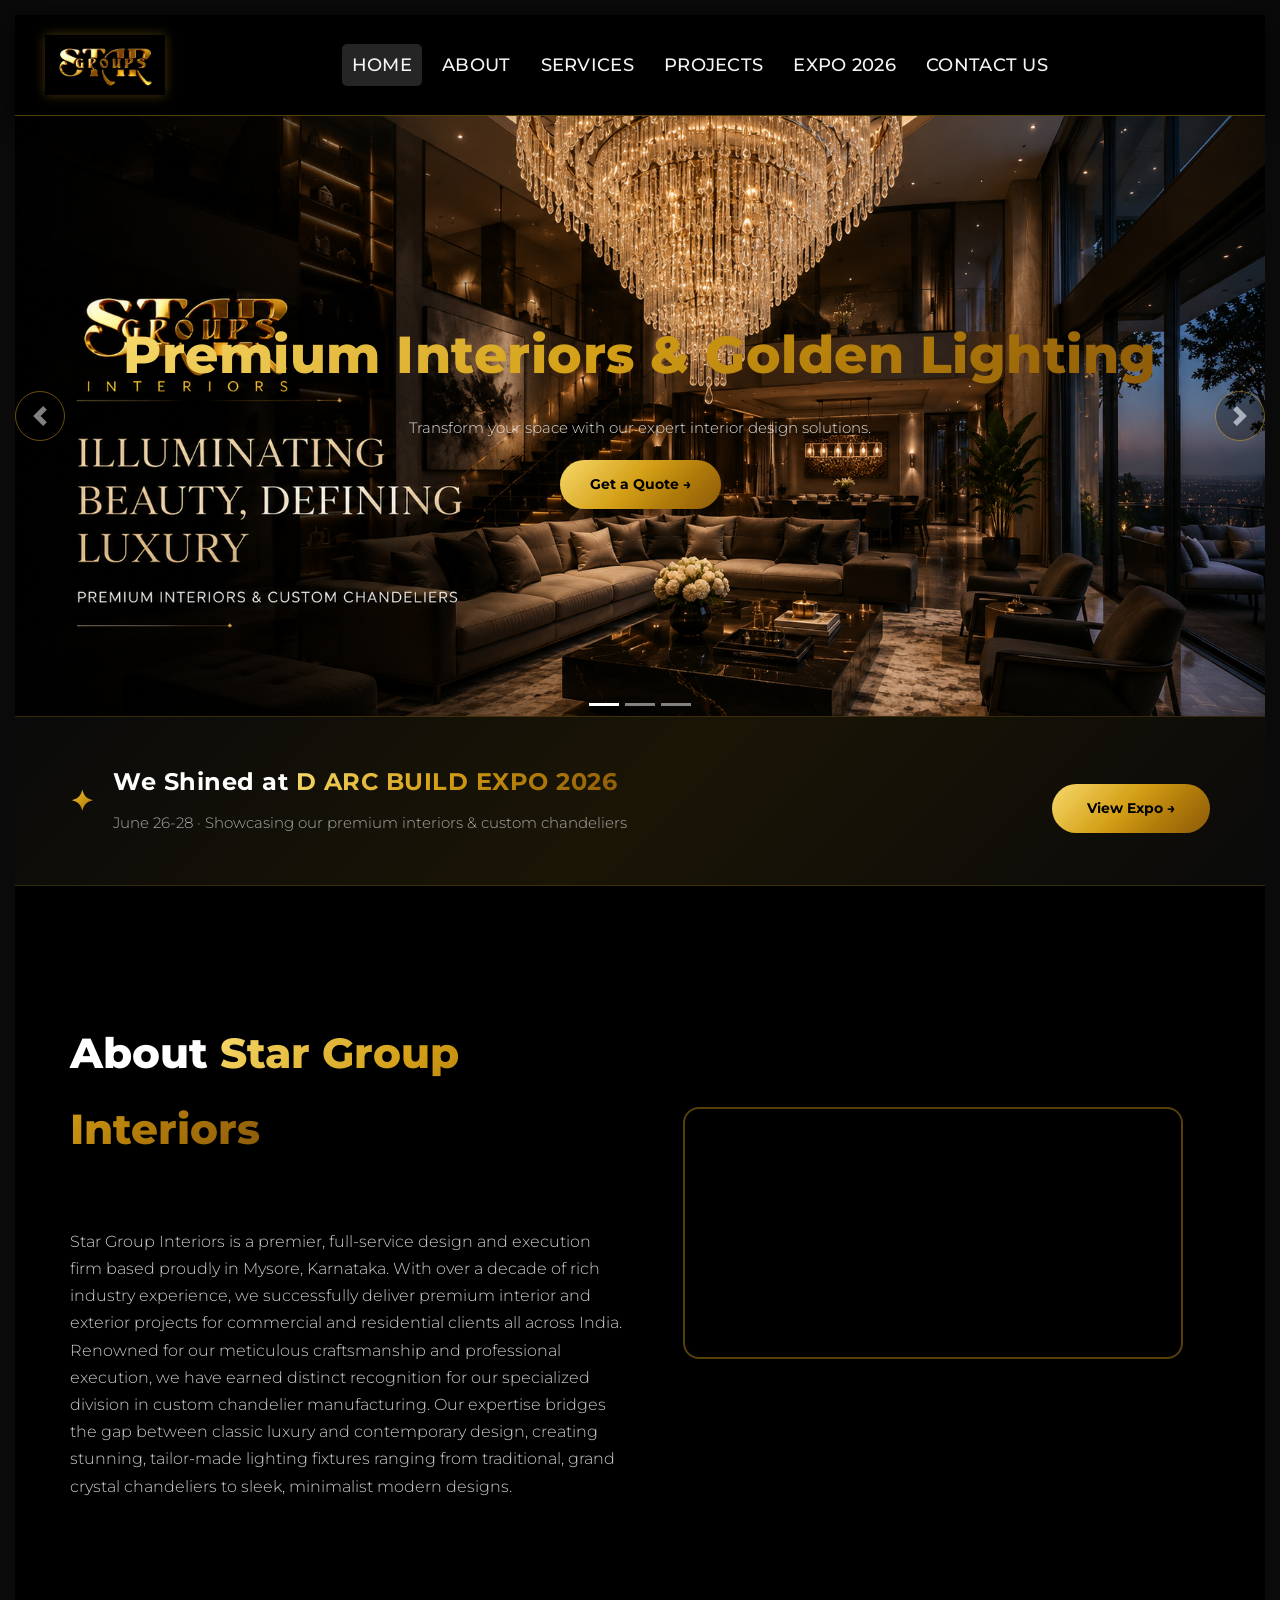
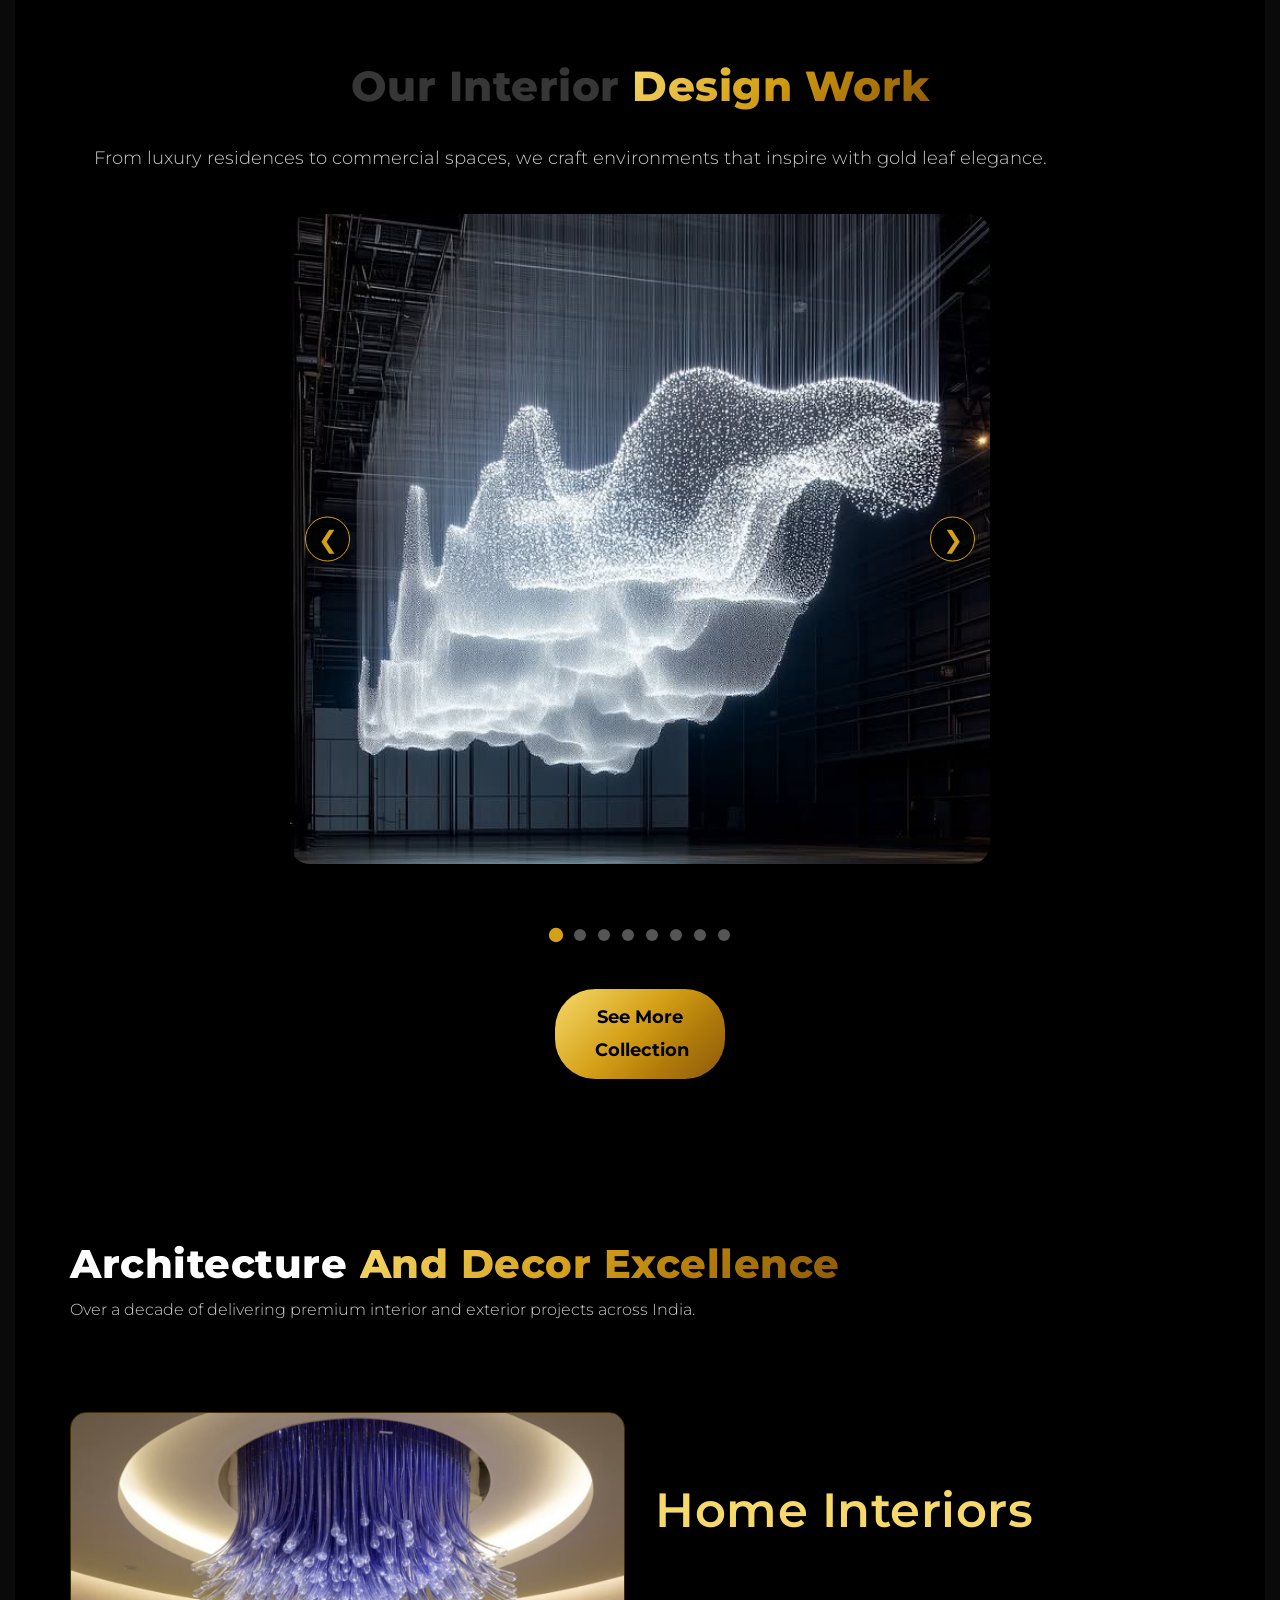
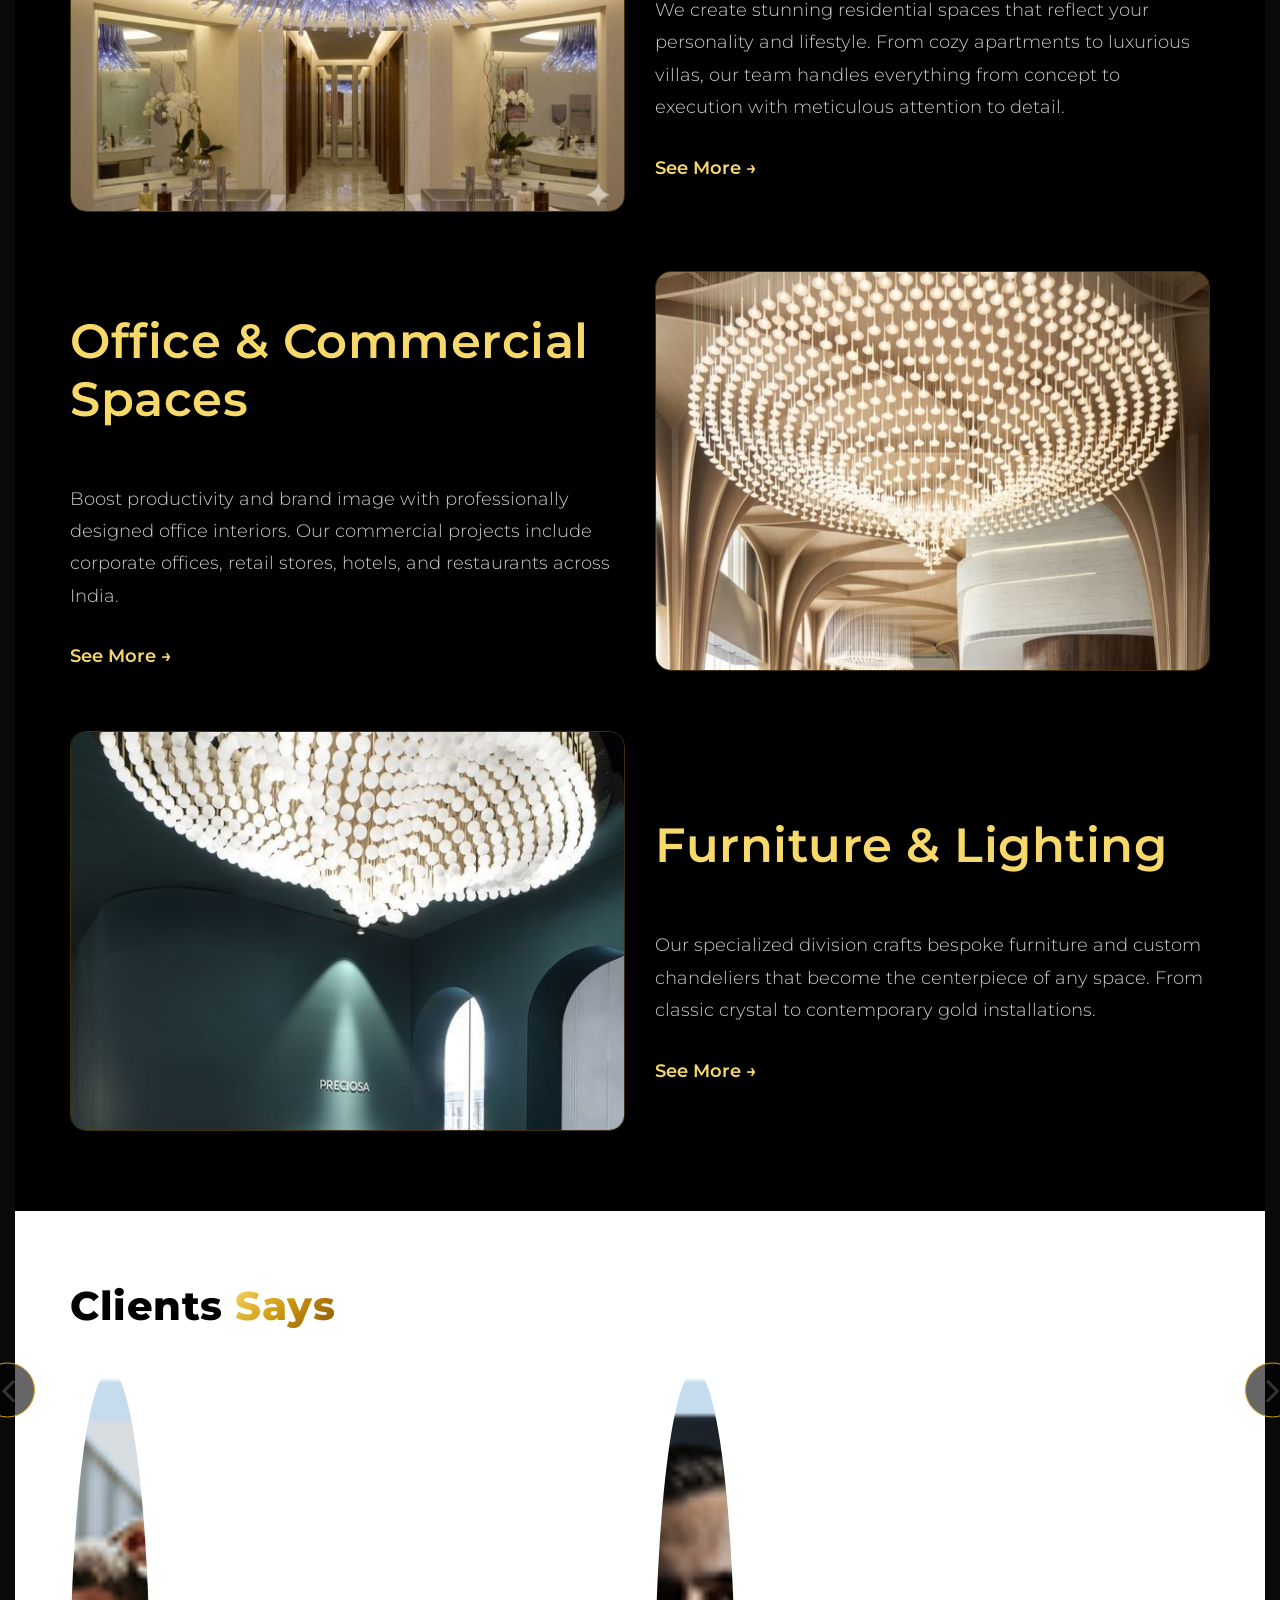
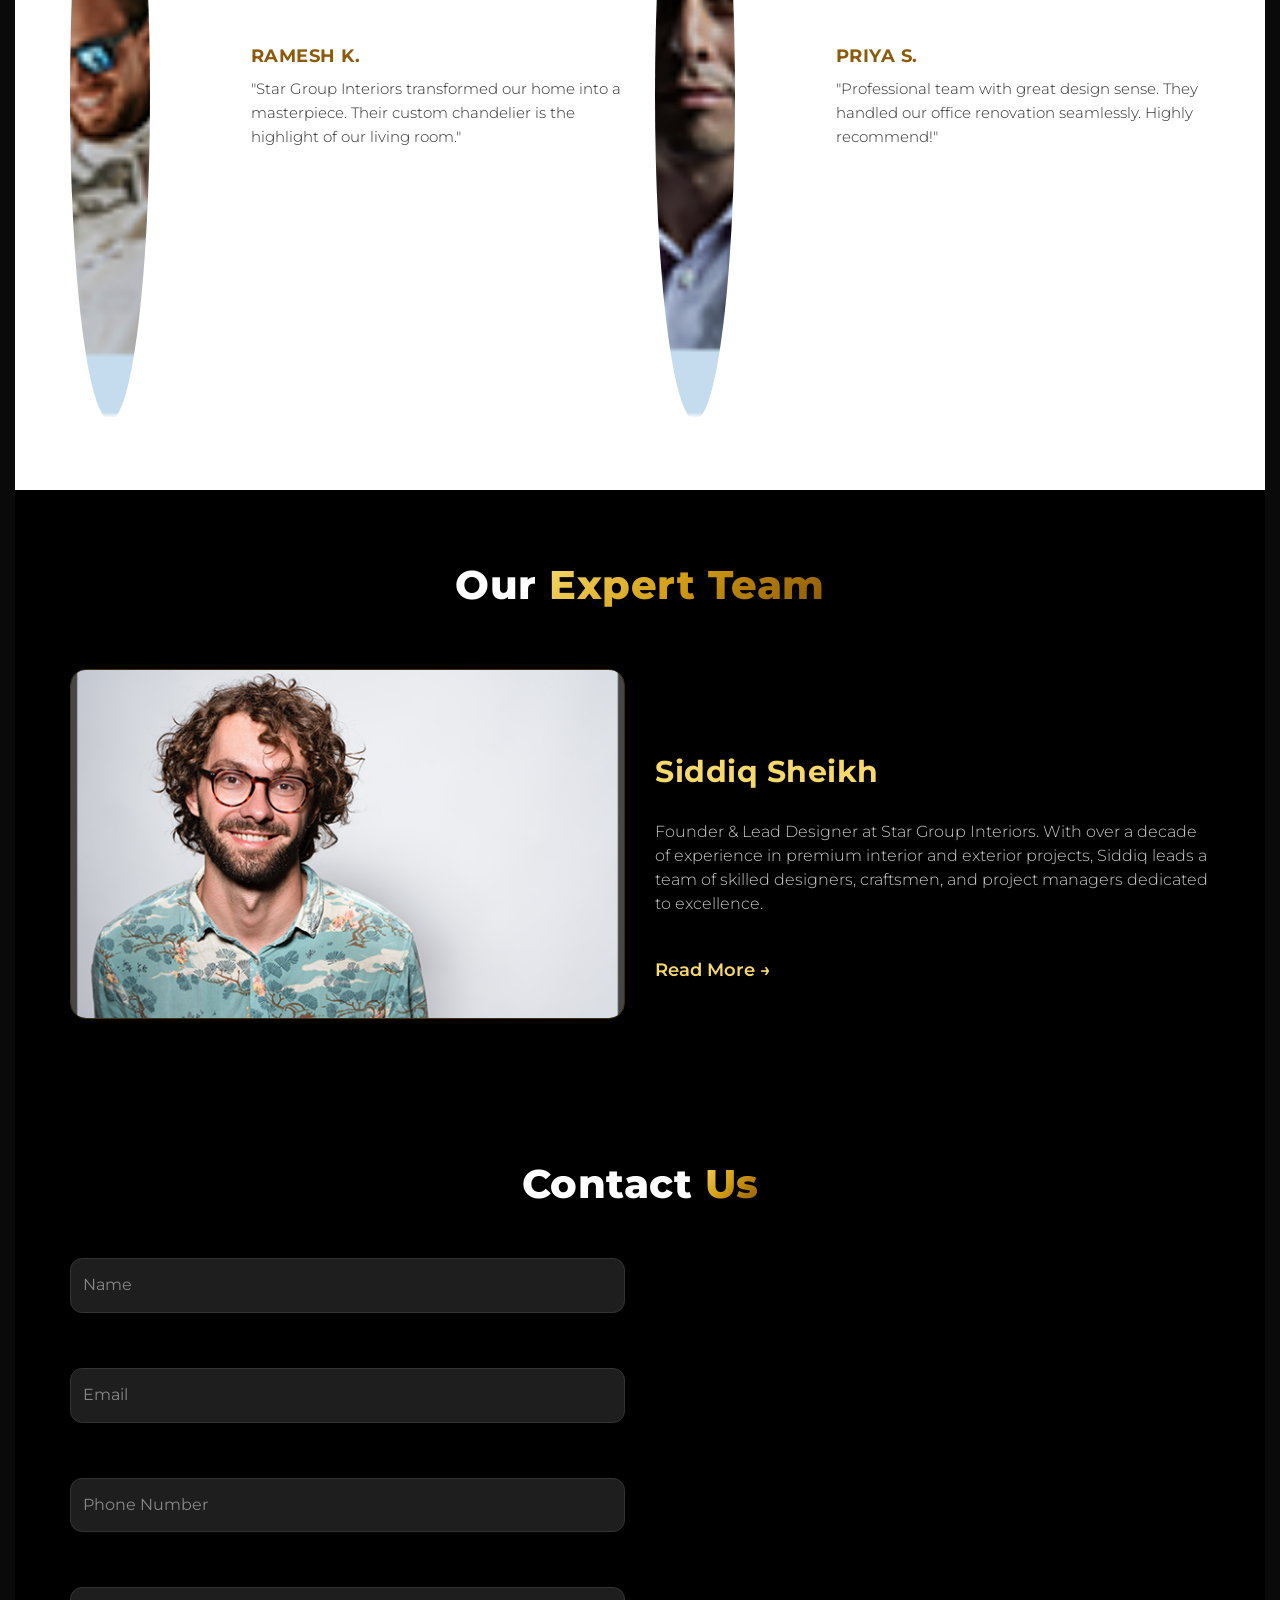
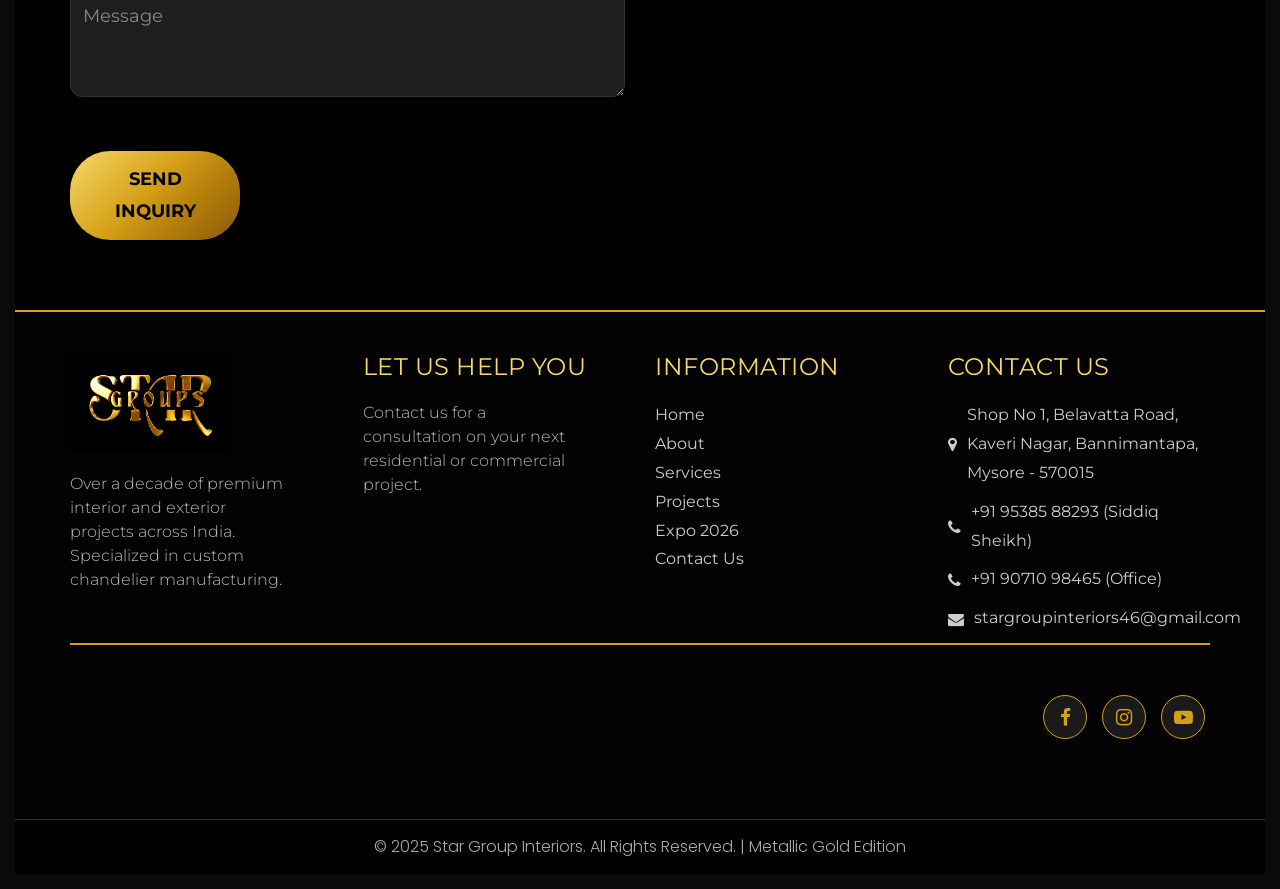
==== commit 1ae6901e: "fourth commit" ====
--- a/index.html
+++ b/index.html
@@ -1,1188 +1,1188 @@
-   <!DOCTYPE html>
-   <html lang="en">
-
-   <head>
-      <meta charset="utf-8">
-      <meta http-equiv="X-UA-Compatible" content="IE=edge">
-      <meta name="viewport" content="width=device-width, initial-scale=1">
-      <meta name="viewport" content="initial-scale=1, maximum-scale=1">
-      <title>Star Group Interiors | Metallic Gold · Luxury Interior & Chandeliers</title>
-      <meta name="keywords"
-         content="Interior Design Mysore, Custom Chandeliers, Premium Interiors, Gold Luxury, Star Group Interiors">
-      <meta name="description"
-         content="Star Group Interiors - full-service luxury design firm. Over a decade of expertise in premium interiors, architectural facades, and custom chandelier manufacturing. Metallic gold edition.">
-      <meta name="author" content="Star Group Interiors">
-
-      <!-- CSS Vendors -->
-      <link rel="stylesheet" type="text/css" href="css/bootstrap.min.css">
-      <link rel="stylesheet" type="text/css" href="css/style.css">
-      <link rel="stylesheet" href="css/responsive.css">
-      <link rel="icon" href="images/fevicon.png" type="image/gif">
-      <link
-         href="https://fonts.googleapis.com/css2?family=Montserrat:wght@300;400;500;600;700;800&family=Poppins:wght@400;500;600;700&display=swap"
-         rel="stylesheet">
-      <link rel="stylesheet" href="css/jquery.mCustomScrollbar.min.css">
-      <link rel="stylesheet" href="https://netdna.bootstrapcdn.com/font-awesome/4.0.3/css/font-awesome.css">
-
-      <style>
-         /* ===== METALLIC GOLD / PURE BLACK THEME ===== */
-         :root {
-            --gold-light: #F7D96B;
-            --gold-main: #D4A017;
-            --gold-deep: #8C5A0A;
-            --gold-gradient: linear-gradient(135deg, #F7D96B 0%, #D4A017 45%, #B27C0A 70%, #8C5A0A 100%);
-            --black-pure: #000000;
-            --black-rich: #0a0a0a;
-         }
-
-         * {
-            transition: all 0.4s cubic-bezier(0.2, 0.9, 0.4, 1.1);
-            margin: 0;
-            padding: 0;
-            box-sizing: border-box;
-         }
-
+<!DOCTYPE html>
+<html lang="en">
+
+<head>
+   <meta charset="utf-8">
+   <meta http-equiv="X-UA-Compatible" content="IE=edge">
+   <meta name="viewport" content="width=device-width, initial-scale=1">
+   <meta name="viewport" content="initial-scale=1, maximum-scale=1">
+   <title>Star Group Interiors | Metallic Gold · Luxury Interior & Chandeliers</title>
+   <meta name="keywords"
+      content="Interior Design Mysore, Custom Chandeliers, Premium Interiors, Gold Luxury, Star Group Interiors">
+   <meta name="description"
+      content="Star Group Interiors - full-service luxury design firm. Over a decade of expertise in premium interiors, architectural facades, and custom chandelier manufacturing. Metallic gold edition.">
+   <meta name="author" content="Star Group Interiors">
+
+   <!-- CSS Vendors -->
+   <link rel="stylesheet" type="text/css" href="css/bootstrap.min.css">
+   <link rel="stylesheet" type="text/css" href="css/style.css">
+   <link rel="stylesheet" href="css/responsive.css">
+   <link rel="icon" href="images/fevicon.png" type="image/gif">
+   <link
+      href="https://fonts.googleapis.com/css2?family=Montserrat:wght@300;400;500;600;700;800&family=Poppins:wght@400;500;600;700&display=swap"
+      rel="stylesheet">
+   <link rel="stylesheet" href="css/jquery.mCustomScrollbar.min.css">
+   <link rel="stylesheet" href="https://netdna.bootstrapcdn.com/font-awesome/4.0.3/css/font-awesome.css">
+
+   <style>
+      /* ===== METALLIC GOLD / PURE BLACK THEME ===== */
+      :root {
+         --gold-light: #F7D96B;
+         --gold-main: #D4A017;
+         --gold-deep: #8C5A0A;
+         --gold-gradient: linear-gradient(135deg, #F7D96B 0%, #D4A017 45%, #B27C0A 70%, #8C5A0A 100%);
+         --black-pure: #000000;
+         --black-rich: #0a0a0a;
+      }
+
+      * {
+         transition: all 0.4s cubic-bezier(0.2, 0.9, 0.4, 1.1);
+         margin: 0;
+         padding: 0;
+         box-sizing: border-box;
+      }
+
+      body {
+         background: var(--black-pure);
+         color: #dddddd;
+         font-family: 'Montserrat', sans-serif;
+         border: 15px solid var(--black-rich);
+         overflow-x: hidden;
+      }
+
+      h1,
+      h2,
+      h3,
+      h4,
+      h5,
+      h6 {
+         color: #ffffff;
+         letter-spacing: 0.5px;
+      }
+
+      /* navbar styles */
+      .navbar-light .navbar-nav .nav-link {
+         color: #f5f5f5;
+         font-weight: 500;
+         letter-spacing: 0.3px;
+         position: relative;
+      }
+
+      .navbar-light .navbar-nav .nav-link:hover,
+      .navbar-light .navbar-nav .nav-link.active {
+         color: var(--gold-light);
+         text-shadow: 0 0 5px rgba(247, 217, 107, 0.6);
+      }
+
+      .navbar-light .navbar-nav .nav-link::after {
+         content: '';
+         position: absolute;
+         width: 0%;
+         height: 2px;
+         bottom: 0;
+         left: 0;
+         background: var(--gold-gradient);
+         transition: 0.3s;
+      }
+
+      .navbar-light .navbar-nav .nav-link:hover::after {
+         width: 100%;
+      }
+
+      .header_section {
+         background: #000000;
+         border-bottom: 1px solid rgba(212, 160, 23, 0.4);
+         box-shadow: 0 5px 20px rgba(0, 0, 0, 0.8);
+      }
+
+      .bg-light {
+         background-color: #000000 !important;
+      }
+
+      .navbar-toggler {
+         background-color: var(--gold-main);
+         border: none;
+      }
+
+      .navbar-brand img {
+         filter: drop-shadow(0 0 6px #D4A01755);
+         max-height: 60px;
+         width: auto;
+      }
+
+      /* Hero Slider */
+      .hero_slide::before {
+         background: linear-gradient(135deg, rgba(0, 0, 0, 0.85) 0%, rgba(0, 0, 0, 0.6) 100%);
+      }
+
+      .hero_content h1 {
+         font-size: 52px;
+         background: var(--gold-gradient);
+         -webkit-background-clip: text;
+         background-clip: text;
+         color: transparent;
+         font-weight: 800;
+      }
+
+      .hero_btn {
+         background: var(--gold-gradient);
+         color: #000000;
+         font-weight: 700;
+         border-radius: 40px;
+         padding: 12px 30px;
+         display: inline-block;
+         text-decoration: none;
+      }
+
+      .hero_btn:hover {
+         transform: translateY(-3px);
+         box-shadow: 0 10px 25px rgba(212, 160, 23, 0.5);
+         color: #000;
+      }
+
+      .carousel-control-prev,
+      .carousel-control-next {
+         background: rgba(0, 0, 0, 0.6);
+         border: 1px solid var(--gold-main);
+         border-radius: 50%;
+         width: 50px;
+         height: 50px;
+         top: 50%;
+         transform: translateY(-50%);
+      }
+
+      /* About Section with Video - FIXED SIZE */
+      .about_section {
+         background: #000000;
+         padding: 80px 0;
+      }
+
+      .about_taital {
+         color: #ffffff;
+         font-weight: 800;
+         font-size: 42px;
+      }
+
+      .about_taital span {
+         background: var(--gold-gradient);
+         -webkit-background-clip: text;
+         background-clip: text;
+         color: transparent;
+      }
+
+      .about_text {
+         color: #cccccc;
+         line-height: 1.7;
+         margin-top: 20px;
+      }
+
+      .about_video_wrapper {
+         max-width: 500px;
+         margin: 0 auto;
+         border-radius: 16px;
+         overflow: hidden;
+         border: 2px solid rgba(212, 160, 23, 0.4);
+         box-shadow: 0 10px 30px rgba(0, 0, 0, 0.5);
+      }
+
+      .about_video {
+         width: 100%;
+         height: auto;
+         max-height: 600px;
+         object-fit: cover;
+         display: block;
+      }
+
+      .about_video_wrapper:hover {
+         border-color: var(--gold-main);
+      }
+
+      /* Design Section - Image Slider (FIXED - No overlapping) */
+      .design_section {
+         background: #000000;
+         padding: 80px 0;
+      }
+
+      .design_taital {
+         font-weight: 800;
+         font-size: 42px;
+         text-align: center;
+      }
+
+      .design_taital span {
+         background: var(--gold-gradient);
+         -webkit-background-clip: text;
+         background-clip: text;
+         color: transparent;
+      }
+
+      .design_text {
+         text-align: center;
+         max-width: 1000px;
+         width: 100%;
+         margin: 20px auto 40px;
+         color: #cccccc;
+         font-size: 18px;
+         line-height: 1.8;
+      }
+
+      /* Image Slider Container - FIXED */
+      .slider-container {
+         width: 100%;
+         max-width: 700px;
+         margin: 40px auto;
+         position: relative;
+         overflow: hidden;
+         border-radius: 20px;
+      }
+
+      .slider-wrapper {
+         display: flex;
+         width: 100%;
+      }
+
+      .slide {
+         min-width: 100%;
+         width: 100%;
+         flex: 0 0 100%;
+      }
+
+      .slide img {
+         width: 100%;
+         height: 650px;
+         object-fit: cover;
+         display: block;
+      }
+
+      /* Slider Buttons */
+      .slider-btn {
+         position: absolute;
+         top: 50%;
+         transform: translateY(-50%);
+         background: rgba(0, 0, 0, 0.7);
+         color: var(--gold-main);
+         border: 1px solid var(--gold-main);
+         width: 45px;
+         height: 45px;
+         cursor: pointer;
+         font-size: 24px;
+         border-radius: 50%;
+         transition: 0.3s;
+         z-index: 10;
+         display: flex;
+         align-items: center;
+         justify-content: center;
+      }
+
+      .slider-btn:hover {
+         background: var(--gold-main);
+         color: #000;
+      }
+
+      .slider-btn.prev {
+         left: 15px;
+      }
+
+      .slider-btn.next {
+         right: 15px;
+      }
+
+      /* Dots */
+      .slider-dots {
+         text-align: center;
+         padding: 20px 0 0 0;
+         margin-top: 10px;
+      }
+
+      .dot {
+         display: inline-block;
+         width: 12px;
+         height: 12px;
+         margin: 0 6px;
+         background-color: #555;
+         border-radius: 50%;
+         cursor: pointer;
+         transition: 0.3s;
+      }
+
+      .dot.active {
+         background-color: var(--gold-main);
+         transform: scale(1.2);
+      }
+
+      .dot:hover {
+         background-color: var(--gold-light);
+      }
+
+      /* Company Section - FIXED image sizes */
+      .company_section {
+         background: #000000;
+         padding: 80px 0;
+      }
+
+      .company_taital,
+      .client_taital,
+      .contact_taital,
+      .news_taital {
+         font-weight: 800;
+      }
+
+      .company_taital span,
+      .client_taital span,
+      .contact_taital span,
+      .news_taital span {
+         background: var(--gold-gradient);
+         -webkit-background-clip: text;
+         background-clip: text;
+         color: transparent;
+      }
+
+      .home_text {
+         color: var(--gold-light);
+      }
+
+      .seemore_bt a,
+      .readmore_bt a {
+         color: var(--gold-main);
+         font-weight: 600;
+         text-decoration: none;
+      }
+
+      .seemore_bt a:hover,
+      .readmore_bt a:hover {
+         color: var(--gold-light);
+         letter-spacing: 1px;
+      }
+
+      .company_img img {
+         width: 100%;
+         max-width: 100%;
+         height: 320px;
+         object-fit: cover;
+         border-radius: 16px;
+         border: 1px solid rgba(212, 160, 23, 0.3);
+         transition: 0.3s;
+      }
+
+      .company_img img:hover {
+         transform: scale(1.02);
+         border-color: var(--gold-main);
+      }
+
+      .lorem_text {
+         color: #cccccc;
+         line-height: 1.6;
+      }
+
+      /* Client Section */
+      .client_section {
+         background: #ffffff;
+         padding: 70px 0;
+      }
+
+      .client_taital {
+         color: #000000;
+      }
+
+      .moark_text {
+         color: var(--gold-deep);
+         font-weight: 700;
+      }
+
+      .client_text {
+         color: #2c2c2c;
+      }
+
+      .client_taital_main {
+         display: flex;
+         gap: 20px;
+         align-items: center;
+      }
+
+      .client_img img {
+         width: 80px;
+         height: 80px;
+         border-radius: 50%;
+         object-fit: cover;
+      }
+
+      /* News Section */
+      .news_section {
+         background: #000;
+         padding: 70px 0;
+      }
+
+      .news_taital_1 {
+         color: var(--gold-light);
+      }
+
+      .news_img img {
+         width: 100%;
+         max-width: 100%;
+         height: 350px;
+         object-fit: cover;
+         border-radius: 16px;
+         border: 1px solid rgba(212, 160, 23, 0.3);
+      }
+
+      /* Contact & Footer */
+      .contact_section {
+         background: #000;
+         padding: 70px 0;
+      }
+
+      .mail_text,
+      .massage-bt {
+         background: #1e1e1e;
+         border: 1px solid #333;
+         color: #fff;
+         border-radius: 12px;
+         padding: 12px;
+         width: 100%;
+         margin-bottom: 15px;
+      }
+
+      .mail_text:focus,
+      .massage-bt:focus {
+         outline: none;
+         border-color: var(--gold-main);
+      }
+
+      .send_bt a {
+         background: var(--gold-gradient);
+         color: #000;
+         font-weight: bold;
+         border-radius: 40px;
+         padding: 12px 30px;
+         display: inline-block;
+         text-decoration: none;
+      }
+
+      .send_bt a:hover {
+         transform: translateY(-2px);
+      }
+
+      .map-responsive iframe {
+         width: 100%;
+         height: 368px;
+         border-radius: 16px;
+         border: 2px solid var(--gold-main);
+      }
+
+      .footer_section {
+         background: #020202;
+         border-top: 2px solid var(--gold-main);
+         padding: 40px 0;
+      }
+
+      .footer_taital {
+         color: var(--gold-light);
+      }
+
+      .footer_text {
+         color: #bbb;
+      }
+
+      .footer_menu ul {
+         list-style: none;
+         padding: 0;
+      }
+
+      .footer_menu ul li a {
+         color: #ccc;
+         text-decoration: none;
+      }
+
+      .footer_menu ul li a:hover {
+         color: var(--gold-main);
+      }
+
+      .location_text ul {
+         list-style: none;
+         padding: 0;
+      }
+
+      .location_text li a {
+         color: #ccc;
+         text-decoration: none;
+         display: flex;
+         align-items: center;
+         gap: 10px;
+         margin-bottom: 10px;
+      }
+
+      .location_text li a:hover {
+         color: var(--gold-main);
+      }
+
+      .footer_social_icon ul {
+         display: flex;
+         justify-content: flex-end;
+         gap: 10px;
+         list-style: none;
+      }
+
+      .footer_social_icon li a {
+         background: #1a1a1a;
+         color: var(--gold-main);
+         border: 1px solid var(--gold-main);
+         width: 44px;
+         height: 44px;
+         display: flex;
+         align-items: center;
+         justify-content: center;
+         border-radius: 50%;
+         text-decoration: none;
+      }
+
+      .footer_social_icon li a:hover {
+         background: var(--gold-main);
+         color: #000;
+      }
+
+      .copyright_section {
+         background: #000;
+         border-top: 1px solid rgba(212, 160, 23, 0.3);
+         padding: 15px 0;
+      }
+
+      .copyright_text {
+         color: #aaa;
+         text-align: center;
+         margin: 0;
+      }
+
+      .copyright_text a {
+         color: var(--gold-main);
+         text-decoration: none;
+      }
+
+      .read_bt {
+         text-align: center;
+         margin-top: 40px;
+      }
+
+      .read_bt a {
+         background: var(--gold-gradient);
+         color: #000;
+         font-weight: 700;
+         border-radius: 40px;
+         padding: 12px 40px;
+         display: inline-block;
+         text-decoration: none;
+      }
+
+      @media (max-width: 768px) {
          body {
-            background: var(--black-pure);
-            color: #dddddd;
-            font-family: 'Montserrat', sans-serif;
-            border: 15px solid var(--black-rich);
-            overflow-x: hidden;
-         }
-
-         h1,
-         h2,
-         h3,
-         h4,
-         h5,
-         h6 {
-            color: #ffffff;
-            letter-spacing: 0.5px;
-         }
-
-         /* navbar styles */
-         .navbar-light .navbar-nav .nav-link {
-            color: #f5f5f5;
-            font-weight: 500;
-            letter-spacing: 0.3px;
+            border-width: 8px;
+         }
+
+         .hero_content h1 {
+            font-size: 30px;
+         }
+
+         .about_taital,
+         .design_taital,
+         .company_taital {
+            font-size: 32px;
+         }
+
+         .slide img {
+            height: 300px;
+         }
+
+         .company_img img {
+            height: 220px;
+         }
+
+         .news_img img {
+            height: 250px;
+         }
+
+         .about_video_wrapper {
+            max-width: 100%;
+         }
+
+         .client_taital_main {
+            flex-direction: column;
+            text-align: center;
+         }
+
+         .footer_social_icon ul {
+            justify-content: center;
+            margin-top: 20px;
+         }
+      }
+
+      @media (max-width: 576px) {
+         .slide img {
+            height: 250px;
+         }
+      }
+
+      .company_img img {
+         width: 100%;
+         height: 400px;
+         object-fit: cover;
+         border-radius: 20px;
+      }
+
+      .home_text {
+         font-size: 48px;
+         margin-bottom: 25px;
+      }
+
+      .lorem_text {
+         font-size: 18px;
+         line-height: 1.8;
+         max-width: 550px;
+      }
+
+      /* MOBILE NAVIGATION CLICK FIX */
+      @media (max-width: 991px) {
+
+         .navbar-collapse {
             position: relative;
-         }
-
-         .navbar-light .navbar-nav .nav-link:hover,
-         .navbar-light .navbar-nav .nav-link.active {
-            color: var(--gold-light);
-            text-shadow: 0 0 5px rgba(247, 217, 107, 0.6);
-         }
-
-         .navbar-light .navbar-nav .nav-link::after {
-            content: '';
-            position: absolute;
-            width: 0%;
-            height: 2px;
-            bottom: 0;
-            left: 0;
-            background: var(--gold-gradient);
-            transition: 0.3s;
-         }
-
-         .navbar-light .navbar-nav .nav-link:hover::after {
-            width: 100%;
-         }
-
-         .header_section {
-            background: #000000;
-            border-bottom: 1px solid rgba(212, 160, 23, 0.4);
-            box-shadow: 0 5px 20px rgba(0, 0, 0, 0.8);
-         }
-
-         .bg-light {
-            background-color: #000000 !important;
-         }
-
-         .navbar-toggler {
-            background-color: var(--gold-main);
-            border: none;
-         }
-
-         .navbar-brand img {
-            filter: drop-shadow(0 0 6px #D4A01755);
-            max-height: 60px;
-            width: auto;
-         }
-
-         /* Hero Slider */
-         .hero_slide::before {
-            background: linear-gradient(135deg, rgba(0, 0, 0, 0.85) 0%, rgba(0, 0, 0, 0.6) 100%);
-         }
-
-         .hero_content h1 {
-            font-size: 52px;
-            background: var(--gold-gradient);
-            -webkit-background-clip: text;
-            background-clip: text;
-            color: transparent;
-            font-weight: 800;
-         }
-
-         .hero_btn {
-            background: var(--gold-gradient);
-            color: #000000;
-            font-weight: 700;
-            border-radius: 40px;
-            padding: 12px 30px;
-            display: inline-block;
-            text-decoration: none;
-         }
-
-         .hero_btn:hover {
-            transform: translateY(-3px);
-            box-shadow: 0 10px 25px rgba(212, 160, 23, 0.5);
-            color: #000;
-         }
-
-         .carousel-control-prev,
-         .carousel-control-next {
-            background: rgba(0, 0, 0, 0.6);
-            border: 1px solid var(--gold-main);
-            border-radius: 50%;
-            width: 50px;
-            height: 50px;
-            top: 50%;
-            transform: translateY(-50%);
-         }
-
-         /* About Section with Video - FIXED SIZE */
-         .about_section {
-            background: #000000;
-            padding: 80px 0;
-         }
-
-         .about_taital {
-            color: #ffffff;
-            font-weight: 800;
-            font-size: 42px;
-         }
-
-         .about_taital span {
-            background: var(--gold-gradient);
-            -webkit-background-clip: text;
-            background-clip: text;
-            color: transparent;
-         }
-
-         .about_text {
-            color: #cccccc;
-            line-height: 1.7;
-            margin-top: 20px;
-         }
-
-         .about_video_wrapper {
-            max-width: 500px;
-            margin: 0 auto;
-            border-radius: 16px;
-            overflow: hidden;
-            border: 2px solid rgba(212, 160, 23, 0.4);
-            box-shadow: 0 10px 30px rgba(0, 0, 0, 0.5);
-         }
-
-         .about_video {
-            width: 100%;
-            height: auto;
-            max-height: 600px;
-            object-fit: cover;
+            z-index: 99999;
+            background: #000;
+            padding: 15px;
+         }
+
+         .navbar-nav {
+            position: relative;
+            z-index: 99999;
+         }
+
+         .navbar-nav .nav-item {
+            position: relative;
+            z-index: 99999;
+         }
+
+         .navbar-nav .nav-link {
             display: block;
-         }
-
-         .about_video_wrapper:hover {
-            border-color: var(--gold-main);
-         }
-
-         /* Design Section - Image Slider (FIXED - No overlapping) */
-         .design_section {
-            background: #000000;
-            padding: 80px 0;
-         }
-
-         .design_taital {
-            font-weight: 800;
-            font-size: 42px;
-            text-align: center;
-         }
-
-         .design_taital span {
-            background: var(--gold-gradient);
-            -webkit-background-clip: text;
-            background-clip: text;
-            color: transparent;
-         }
-
-         .design_text {
-            text-align: center;
-            max-width: 1000px;
-            width: 100%;
-            margin: 20px auto 40px;
-            color: #cccccc;
-            font-size: 18px;
-            line-height: 1.8;
-         }
-
-         /* Image Slider Container - FIXED */
-         .slider-container {
-            width: 100%;
-            max-width: 700px;
-            margin: 40px auto;
+            padding: 12px 15px;
             position: relative;
-            overflow: hidden;
-            border-radius: 20px;
-         }
-
-         .slider-wrapper {
-            display: flex;
-            width: 100%;
-         }
-
-         .slide {
-            min-width: 100%;
-            width: 100%;
-            flex: 0 0 100%;
-         }
-
-         .slide img {
-            width: 100%;
-            height: 650px;
-            object-fit: cover;
-            display: block;
-         }
-
-         /* Slider Buttons */
-         .slider-btn {
-            position: absolute;
-            top: 50%;
-            transform: translateY(-50%);
-            background: rgba(0, 0, 0, 0.7);
-            color: var(--gold-main);
-            border: 1px solid var(--gold-main);
-            width: 45px;
-            height: 45px;
-            cursor: pointer;
-            font-size: 24px;
-            border-radius: 50%;
-            transition: 0.3s;
-            z-index: 10;
-            display: flex;
-            align-items: center;
-            justify-content: center;
-         }
-
-         .slider-btn:hover {
-            background: var(--gold-main);
-            color: #000;
-         }
-
-         .slider-btn.prev {
-            left: 15px;
-         }
-
-         .slider-btn.next {
-            right: 15px;
-         }
-
-         /* Dots */
-         .slider-dots {
-            text-align: center;
-            padding: 20px 0 0 0;
-            margin-top: 10px;
-         }
-
-         .dot {
-            display: inline-block;
-            width: 12px;
-            height: 12px;
-            margin: 0 6px;
-            background-color: #555;
-            border-radius: 50%;
-            cursor: pointer;
-            transition: 0.3s;
-         }
-
-         .dot.active {
-            background-color: var(--gold-main);
-            transform: scale(1.2);
-         }
-
-         .dot:hover {
-            background-color: var(--gold-light);
-         }
-
-         /* Company Section - FIXED image sizes */
-         .company_section {
-            background: #000000;
-            padding: 80px 0;
-         }
-
-         .company_taital,
-         .client_taital,
-         .contact_taital,
-         .news_taital {
-            font-weight: 800;
-         }
-
-         .company_taital span,
-         .client_taital span,
-         .contact_taital span,
-         .news_taital span {
-            background: var(--gold-gradient);
-            -webkit-background-clip: text;
-            background-clip: text;
-            color: transparent;
-         }
-
-         .home_text {
-            color: var(--gold-light);
-         }
-
-         .seemore_bt a,
-         .readmore_bt a {
-            color: var(--gold-main);
-            font-weight: 600;
-            text-decoration: none;
-         }
-
-         .seemore_bt a:hover,
-         .readmore_bt a:hover {
-            color: var(--gold-light);
-            letter-spacing: 1px;
-         }
-
-         .company_img img {
-            width: 100%;
-            max-width: 100%;
-            height: 320px;
-            object-fit: cover;
-            border-radius: 16px;
-            border: 1px solid rgba(212, 160, 23, 0.3);
-            transition: 0.3s;
-         }
-
-         .company_img img:hover {
-            transform: scale(1.02);
-            border-color: var(--gold-main);
-         }
-
-         .lorem_text {
-            color: #cccccc;
-            line-height: 1.6;
-         }
-
-         /* Client Section */
-         .client_section {
-            background: #ffffff;
-            padding: 70px 0;
-         }
-
-         .client_taital {
-            color: #000000;
-         }
-
-         .moark_text {
-            color: var(--gold-deep);
-            font-weight: 700;
-         }
-
-         .client_text {
-            color: #2c2c2c;
-         }
-
-         .client_taital_main {
-            display: flex;
-            gap: 20px;
-            align-items: center;
-         }
-
-         .client_img img {
-            width: 80px;
-            height: 80px;
-            border-radius: 50%;
-            object-fit: cover;
-         }
-
-         /* News Section */
-         .news_section {
-            background: #000;
-            padding: 70px 0;
-         }
-
-         .news_taital_1 {
-            color: var(--gold-light);
-         }
-
-         .news_img img {
-            width: 100%;
-            max-width: 100%;
-            height: 350px;
-            object-fit: cover;
-            border-radius: 16px;
-            border: 1px solid rgba(212, 160, 23, 0.3);
-         }
-
-         /* Contact & Footer */
+            z-index: 99999;
+            pointer-events: auto;
+         }
+
+         .hero_slider,
+         .about_section,
+         .design_section,
+         .company_section,
+         .client_section,
+         .news_section,
          .contact_section {
-            background: #000;
-            padding: 70px 0;
-         }
-
-         .mail_text,
-         .massage-bt {
-            background: #1e1e1e;
-            border: 1px solid #333;
-            color: #fff;
-            border-radius: 12px;
-            padding: 12px;
-            width: 100%;
-            margin-bottom: 15px;
-         }
-
-         .mail_text:focus,
-         .massage-bt:focus {
-            outline: none;
-            border-color: var(--gold-main);
-         }
-
-         .send_bt a {
-            background: var(--gold-gradient);
-            color: #000;
-            font-weight: bold;
-            border-radius: 40px;
-            padding: 12px 30px;
-            display: inline-block;
-            text-decoration: none;
-         }
-
-         .send_bt a:hover {
-            transform: translateY(-2px);
-         }
-
-         .map-responsive iframe {
-            width: 100%;
-            height: 368px;
-            border-radius: 16px;
-            border: 2px solid var(--gold-main);
-         }
-
-         .footer_section {
-            background: #020202;
-            border-top: 2px solid var(--gold-main);
-            padding: 40px 0;
-         }
-
-         .footer_taital {
-            color: var(--gold-light);
-         }
-
-         .footer_text {
-            color: #bbb;
-         }
-
-         .footer_menu ul {
-            list-style: none;
-            padding: 0;
-         }
-
-         .footer_menu ul li a {
-            color: #ccc;
-            text-decoration: none;
-         }
-
-         .footer_menu ul li a:hover {
-            color: var(--gold-main);
-         }
-
-         .location_text ul {
-            list-style: none;
-            padding: 0;
-         }
-
-         .location_text li a {
-            color: #ccc;
-            text-decoration: none;
-            display: flex;
-            align-items: center;
-            gap: 10px;
-            margin-bottom: 10px;
-         }
-
-         .location_text li a:hover {
-            color: var(--gold-main);
-         }
-
-         .footer_social_icon ul {
-            display: flex;
-            justify-content: flex-end;
-            gap: 10px;
-            list-style: none;
-         }
-
-         .footer_social_icon li a {
-            background: #1a1a1a;
-            color: var(--gold-main);
-            border: 1px solid var(--gold-main);
-            width: 44px;
-            height: 44px;
-            display: flex;
-            align-items: center;
-            justify-content: center;
-            border-radius: 50%;
-            text-decoration: none;
-         }
-
-         .footer_social_icon li a:hover {
-            background: var(--gold-main);
-            color: #000;
-         }
-
-         .copyright_section {
-            background: #000;
-            border-top: 1px solid rgba(212, 160, 23, 0.3);
-            padding: 15px 0;
-         }
-
-         .copyright_text {
-            color: #aaa;
-            text-align: center;
-            margin: 0;
-         }
-
-         .copyright_text a {
-            color: var(--gold-main);
-            text-decoration: none;
-         }
-
-         .read_bt {
-            text-align: center;
-            margin-top: 40px;
-         }
-
-         .read_bt a {
-            background: var(--gold-gradient);
-            color: #000;
-            font-weight: 700;
-            border-radius: 40px;
-            padding: 12px 40px;
-            display: inline-block;
-            text-decoration: none;
-         }
-
-         @media (max-width: 768px) {
-            body {
-               border-width: 8px;
-            }
-
-            .hero_content h1 {
-               font-size: 30px;
-            }
-
-            .about_taital,
-            .design_taital,
-            .company_taital {
-               font-size: 32px;
-            }
-
-            .slide img {
-               height: 300px;
-            }
-
-            .company_img img {
-               height: 220px;
-            }
-
-            .news_img img {
-               height: 250px;
-            }
-
-            .about_video_wrapper {
-               max-width: 100%;
-            }
-
-            .client_taital_main {
-               flex-direction: column;
-               text-align: center;
-            }
-
-            .footer_social_icon ul {
-               justify-content: center;
-               margin-top: 20px;
-            }
-         }
-
-         @media (max-width: 576px) {
-            .slide img {
-               height: 250px;
-            }
-         }
-
-         .company_img img {
-            width: 100%;
-            height: 400px;
-            object-fit: cover;
-            border-radius: 20px;
-         }
-
-         .home_text {
-            font-size: 48px;
-            margin-bottom: 25px;
-         }
-
-         .lorem_text {
-            font-size: 18px;
-            line-height: 1.8;
-            max-width: 550px;
-         }
-
-         /* MOBILE NAVIGATION CLICK FIX */
-         @media (max-width: 991px) {
-
-            .navbar-collapse {
-               position: relative;
-               z-index: 99999;
-               background: #000;
-               padding: 15px;
-            }
-
-            .navbar-nav {
-               position: relative;
-               z-index: 99999;
-            }
-
-            .navbar-nav .nav-item {
-               position: relative;
-               z-index: 99999;
-            }
-
-            .navbar-nav .nav-link {
-               display: block;
-               padding: 12px 15px;
-               position: relative;
-               z-index: 99999;
-               pointer-events: auto;
-            }
-
-            .hero_slider,
-            .about_section,
-            .design_section,
-            .company_section,
-            .client_section,
-            .news_section,
-            .contact_section {
-               position: relative;
-               z-index: 1;
-            }
-         }
-      </style>
-   </head>
-
-   <body>
-      <div class="header_section">
-         <div class="container-fluid">
-            <nav class="navbar navbar-expand-lg navbar-light bg-light">
-               <a class="navbar-brand" href="index.html"><img src="images/logo.jpg" alt="Star Group Interiors Logo"></a>
-               <button class="navbar-toggler" type="button" data-toggle="collapse" data-target="#navbarSupportedContent"
-                  aria-controls="navbarSupportedContent" aria-expanded="false" aria-label="Toggle navigation">
-                  <span class="navbar-toggler-icon"></span>
-               </button>
-               <div class="collapse navbar-collapse" id="navbarSupportedContent">
-                  <ul class="navbar-nav ml-auto">
-                     <li class="nav-item active"><a class="nav-link" href="index.html">Home</a></li>
-                     <li class="nav-item"><a class="nav-link" href="about.html">About</a></li>
-                     <li class="nav-item"><a class="nav-link" href="design.html">Services</a></li>
-                     <li class="nav-item"><a class="nav-link" href="company.html">Projects</a></li>
-                     <li class="nav-item"><a class="nav-link" href="expo.html">Expo 2026</a></li>
-                     <li class="nav-item"><a class="nav-link" href="contact.html">Contact Us</a></li>
-                  </ul>
-               </div>
-            </nav>
-         </div>
+            position: relative;
+            z-index: 1;
+         }
+      }
+   </style>
+</head>
+
+<body>
+   <div class="header_section">
+      <div class="container-fluid">
+         <nav class="navbar navbar-expand-lg navbar-light bg-light">
+            <a class="navbar-brand" href="index.html"><img src="images/logo.jpg" alt="Star Group Interiors Logo"></a>
+            <button class="navbar-toggler" type="button" data-toggle="collapse" data-target="#navbarSupportedContent"
+               aria-controls="navbarSupportedContent" aria-expanded="false" aria-label="Toggle navigation">
+               <span class="navbar-toggler-icon"></span>
+            </button>
+            <div class="collapse navbar-collapse" id="navbarSupportedContent">
+               <ul class="navbar-nav ml-auto">
+                  <li class="nav-item active"><a class="nav-link" href="index.html">Home</a></li>
+                  <li class="nav-item"><a class="nav-link" href="about.html">About</a></li>
+                  <li class="nav-item"><a class="nav-link" href="design.html">Services</a></li>
+                  <li class="nav-item"><a class="nav-link" href="company.html">Projects</a></li>
+                  <li class="nav-item"><a class="nav-link" href="expo.html">Expo 2026</a></li>
+                  <li class="nav-item"><a class="nav-link" href="contact.html">Contact Us</a></li>
+               </ul>
+            </div>
+         </nav>
       </div>
-
-      <!-- Hero Slider -->
-      <div class="hero_slider">
-         <div id="heroSlider" class="carousel slide" data-ride="carousel" data-interval="5000">
-            <ol class="carousel-indicators">
-               <li data-target="#heroSlider" data-slide-to="0" class="active"></li>
-               <li data-target="#heroSlider" data-slide-to="1"></li>
-               <li data-target="#heroSlider" data-slide-to="2"></li>
-            </ol>
-            <div class="carousel-inner">
-               <div class="carousel-item active">
-                  <div class="hero_slide"
-                     style="background-image: url('images/hero1.png'); min-height: 600px; background-size: cover; background-position: center;">
-                     <div class="hero_content" style="text-align: center; padding: 100px 20px;">
-                        <h1>Premium Interiors & <span class="gold-text">Golden Lighting</span></h1>
-                        <p>Transform your space with our expert interior design solutions.</p>
-                        <a href="contact.html" class="hero_btn">Get a Quote →</a>
-                     </div>
+   </div>
+
+   <!-- Hero Slider -->
+   <div class="hero_slider">
+      <div id="heroSlider" class="carousel slide" data-ride="carousel" data-interval="5000">
+         <ol class="carousel-indicators">
+            <li data-target="#heroSlider" data-slide-to="0" class="active"></li>
+            <li data-target="#heroSlider" data-slide-to="1"></li>
+            <li data-target="#heroSlider" data-slide-to="2"></li>
+         </ol>
+         <div class="carousel-inner">
+            <div class="carousel-item active">
+               <div class="hero_slide"
+                  style="background-image: url('images/hero1.png'); min-height: 600px; background-size: cover; background-position: center;">
+                  <div class="hero_content" style="text-align: center; padding: 100px 20px;">
+                     <h1>Premium Interiors & <span class="gold-text">Golden Lighting</span></h1>
+                     <p>Transform your space with our expert interior design solutions.</p>
+                     <a href="contact.html" class="hero_btn">Get a Quote →</a>
                   </div>
                </div>
-               <div class="carousel-item">
-                  <div class="hero_slide"
-                     style="background-image: url('images/hero2.png'); min-height: 600px; background-size: cover; background-position: center;">
-                     <div class="hero_content" style="text-align: center; padding: 100px 20px;">
-                        <h1>Custom <span class="gold-text">Chandelier</span> Manufacturing</h1>
-                        <p>Bespoke lighting fixtures made to order for your unique space.</p>
-                        <a href="design.html" class="hero_btn">View Collection →</a>
-                     </div>
+            </div>
+            <div class="carousel-item">
+               <div class="hero_slide"
+                  style="background-image: url('images/hero2.png'); min-height: 600px; background-size: cover; background-position: center;">
+                  <div class="hero_content" style="text-align: center; padding: 100px 20px;">
+                     <h1>Custom <span class="gold-text">Chandelier</span> Manufacturing</h1>
+                     <p>Bespoke lighting fixtures made to order for your unique space.</p>
+                     <a href="design.html" class="hero_btn">View Collection →</a>
                   </div>
                </div>
-               <div class="carousel-item">
-                  <div class="hero_slide"
-                     style="background-image: url('images/hero3.png'); min-height: 600px; background-size: cover; background-position: center;">
-                     <div class="hero_content" style="text-align: center; padding: 100px 20px;">
-                        <h1>Architectural <span class="gold-text">Facades & Decor</span></h1>
-                        <p>Elevate your building's exterior with gold-accented facades.</p>
-                        <a href="company.html" class="hero_btn">Explore Projects →</a>
-                     </div>
+            </div>
+            <div class="carousel-item">
+               <div class="hero_slide"
+                  style="background-image: url('images/hero3.png'); min-height: 600px; background-size: cover; background-position: center;">
+                  <div class="hero_content" style="text-align: center; padding: 100px 20px;">
+                     <h1>Architectural <span class="gold-text">Facades & Decor</span></h1>
+                     <p>Elevate your building's exterior with gold-accented facades.</p>
+                     <a href="company.html" class="hero_btn">Explore Projects →</a>
                   </div>
                </div>
             </div>
-            <a class="carousel-control-prev" href="#heroSlider" role="button" data-slide="prev"><span
-                  class="carousel-control-prev-icon"></span></a>
-            <a class="carousel-control-next" href="#heroSlider" role="button" data-slide="next"><span
-                  class="carousel-control-next-icon"></span></a>
-         </div>
+         </div>
+         <a class="carousel-control-prev" href="#heroSlider" role="button" data-slide="prev"><span
+               class="carousel-control-prev-icon"></span></a>
+         <a class="carousel-control-next" href="#heroSlider" role="button" data-slide="next"><span
+               class="carousel-control-next-icon"></span></a>
       </div>
-
-
-      <!-- ===== EXPO BANNER (NEW) ===== -->
-      <div class="expo-banner"
-         style="background: linear-gradient(135deg, #0a0a0a 0%, #1a1505 50%, #0a0a0a 100%); padding: 50px 0; border-bottom: 1px solid rgba(212,160,23,0.2); border-top: 1px solid rgba(212,160,23,0.2);">
-         <div class="container">
-            <div class="row align-items-center">
-               <div class="col-md-8">
-                  <div style="display: flex; align-items: center; gap: 20px; flex-wrap: wrap;">
-                     <span
-                        style="background: var(--gold-gradient); -webkit-background-clip: text; background-clip: text; color: transparent; font-size: 28px; font-weight: 800;">✦</span>
-                     <div>
-                        <h3 style="color: #ffffff; font-weight: 700; margin: 0; font-size: 24px;">We Shined at <span
-                              style="background: var(--gold-gradient); -webkit-background-clip: text; background-clip: text; color: transparent;">D
-                              ARC BUILD EXPO 2026</span></h3>
-                        <p style="color: #aaaaaa; margin: 5px 0 0; font-size: 15px;">June 26-28 · Showcasing our premium
-                           interiors & custom chandeliers</p>
-                     </div>
+   </div>
+
+
+   <!-- ===== EXPO BANNER (NEW) ===== -->
+   <div class="expo-banner"
+      style="background: linear-gradient(135deg, #0a0a0a 0%, #1a1505 50%, #0a0a0a 100%); padding: 50px 0; border-bottom: 1px solid rgba(212,160,23,0.2); border-top: 1px solid rgba(212,160,23,0.2);">
+      <div class="container">
+         <div class="row align-items-center">
+            <div class="col-md-8">
+               <div style="display: flex; align-items: center; gap: 20px; flex-wrap: wrap;">
+                  <span
+                     style="background: var(--gold-gradient); -webkit-background-clip: text; background-clip: text; color: transparent; font-size: 28px; font-weight: 800;">✦</span>
+                  <div>
+                     <h3 style="color: #ffffff; font-weight: 700; margin: 0; font-size: 24px;">We Shined at <span
+                           style="background: var(--gold-gradient); -webkit-background-clip: text; background-clip: text; color: transparent;">D
+                           ARC BUILD EXPO 2026</span></h3>
+                     <p style="color: #aaaaaa; margin: 5px 0 0; font-size: 15px;">June 26-28 · Showcasing our premium
+                        interiors & custom chandeliers</p>
                   </div>
                </div>
-               <div class="col-md-4 text-md-right" style="margin-top: 15px;">
-                  <a href="expo.html"
-                     style="display: inline-block; background: var(--gold-gradient); color: #000000; font-weight: 700; padding: 12px 35px; border-radius: 50px; text-decoration: none; transition: all 0.3s ease;">View
-                     Expo →</a>
-               </div>
+            </div>
+            <div class="col-md-4 text-md-right" style="margin-top: 15px;">
+               <a href="expo.html"
+                  style="display: inline-block; background: var(--gold-gradient); color: #000000; font-weight: 700; padding: 12px 35px; border-radius: 50px; text-decoration: none; transition: all 0.3s ease;">View
+                  Expo →</a>
             </div>
          </div>
       </div>
-
-      <!-- About Section with Video (Smaller Size) -->
-      <div class="about_section layout_padding">
-         <div class="container">
+   </div>
+
+   <!-- About Section with Video (Smaller Size) -->
+   <div class="about_section layout_padding">
+      <div class="container">
+         <div class="row align-items-center">
+            <div class="col-md-6">
+               <div class="about_taital">About <span>Star Group Interiors</span></div>
+               <p class="about_text">Star Group Interiors is a premier, full-service design and execution firm based
+                  proudly in Mysore, Karnataka. With over a decade of rich industry experience, we successfully deliver
+                  premium interior and exterior projects for commercial and residential clients all across India.
+                  Renowned for our meticulous craftsmanship and professional execution, we have earned distinct
+                  recognition for our specialized division in custom chandelier manufacturing. Our expertise bridges the
+                  gap between classic luxury and contemporary design, creating stunning, tailor-made lighting fixtures
+                  ranging from traditional, grand crystal chandeliers to sleek, minimalist modern designs.</p>
+            </div>
+            <div class="col-md-6">
+               <div class="about_video_wrapper">
+                  <video class="about_video" autoplay muted loop playsinline>
+                     <source src="video/hero-video.mp4" type="video/mp4">
+                     Your browser does not support the video tag.
+                  </video>
+               </div>
+            </div>
+         </div>
+      </div>
+   </div>
+
+   <!-- Design Section with Image Slider (Fixed - No Overlapping) -->
+   <div class="design_section layout_padding">
+      <div class="container">
+         <h1 class="design_taital">Our Interior <span>Design Work</span></h1>
+         <p class="design_text">From luxury residences to commercial spaces, we craft environments that inspire with
+            gold leaf elegance.</p>
+
+         <div class="slider-container">
+            <div class="slider-wrapper" id="sliderWrapper">
+               <div class="slide"><img src="images/w2.jpg" alt="Residential Interior"></div>
+               <div class="slide"><img src="images/p2.jpg" alt="Custom Chandelier"></div>
+               <div class="slide"><img src="images/p3.jpg" alt="Commercial Project"></div>
+               <div class="slide"><img src="images/p4.jpg" alt="Architectural Facade"></div>
+               <div class="slide"><img src="images/p5.jpg" alt="Home Design Project"></div>
+               <div class="slide"><img src="images/w7.jpg" alt="Office Design"></div>
+            </div>
+            <button class="slider-btn prev" id="prevBtn">❮</button>
+            <button class="slider-btn next" id="nextBtn">❯</button>
+         </div>
+         <div class="slider-dots" id="sliderDots"></div>
+
+         <div class="read_bt">
+            <a href="design.html">See More Collection</a>
+         </div>
+      </div>
+   </div>
+
+   <!-- Company Section -->
+   <div class="company_section layout_padding">
+      <div class="container">
+         <div class="row">
+            <div class="col-sm-12">
+               <h1 class="company_taital">Architecture <span>And Decor Excellence</span></h1>
+               <p class="company_text" style="color: #ccc; margin-bottom: 40px;">Over a decade of
+                  delivering premium interior and exterior projects across India.</p>
+            </div>
+         </div>
+         <div class="company_section_2" style="margin-bottom: 50px;">
             <div class="row align-items-center">
                <div class="col-md-6">
-                  <div class="about_taital">About <span>Star Group Interiors</span></div>
-                  <p class="about_text">Star Group Interiors is a premier, full-service design and execution firm based
-                     proudly in Mysore, Karnataka. With over a decade of rich industry experience, we successfully deliver
-                     premium interior and exterior projects for commercial and residential clients all across India.
-                     Renowned for our meticulous craftsmanship and professional execution, we have earned distinct
-                     recognition for our specialized division in custom chandelier manufacturing. Our expertise bridges the
-                     gap between classic luxury and contemporary design, creating stunning, tailor-made lighting fixtures
-                     ranging from traditional, grand crystal chandeliers to sleek, minimalist modern designs.</p>
+                  <div class="company_img"><img src="images/p5.jpg" alt="Home Design Project"></div>
                </div>
                <div class="col-md-6">
-                  <div class="about_video_wrapper">
-                     <video class="about_video" autoplay muted loop playsinline>
-                        <source src="video/hero-video.mp4" type="video/mp4">
-                        Your browser does not support the video tag.
-                     </video>
-                  </div>
+                  <h3 class="home_text">Home <span>Interiors</span></h3>
+                  <p class="lorem_text">We create stunning residential spaces that reflect your personality and
+                     lifestyle. From cozy apartments to luxurious villas, our team handles everything from concept to
+                     execution with meticulous attention to detail.</p>
+                  <div class="seemore_bt"><a href="company.html">See More →</a></div>
+               </div>
+            </div>
+         </div>
+         <div class="company_section_3" style="margin-bottom: 50px;">
+            <div class="row align-items-center">
+               <div class="col-md-6">
+                  <h3 class="home_text">Office <span>& Commercial Spaces</span></h3>
+                  <p class="lorem_text">Boost productivity and brand image with professionally designed office
+                     interiors. Our commercial projects include corporate offices, retail stores, hotels, and
+                     restaurants across India.</p>
+                  <div class="seemore_bt"><a href="company.html">See More →</a></div>
+               </div>
+               <div class="col-md-6">
+                  <div class="company_img"><img src="images/p6.jpg" alt="Office Design"></div>
+               </div>
+            </div>
+         </div>
+         <div class="company_section_2">
+            <div class="row align-items-center">
+               <div class="col-md-6">
+                  <div class="company_img"><img src="images/w1.jpg" alt="Furniture Design"></div>
+               </div>
+               <div class="col-md-6">
+                  <h3 class="home_text">Furniture <span>& Lighting</span></h3>
+                  <p class="lorem_text">Our specialized division crafts bespoke furniture and custom chandeliers that
+                     become the centerpiece of any space. From classic crystal to contemporary gold installations.</p>
+                  <div class="seemore_bt"><a href="company.html">See More →</a></div>
                </div>
             </div>
          </div>
       </div>
-
-      <!-- Design Section with Image Slider (Fixed - No Overlapping) -->
-      <div class="design_section layout_padding">
-         <div class="container">
-            <h1 class="design_taital">Our Interior <span>Design Work</span></h1>
-            <p class="design_text">From luxury residences to commercial spaces, we craft environments that inspire with
-               gold leaf elegance.</p>
-
-            <div class="slider-container">
-               <div class="slider-wrapper" id="sliderWrapper">
-                  <div class="slide"><img src="images/w2.jpg" alt="Residential Interior"></div>
-                  <div class="slide"><img src="images/p2.jpg" alt="Custom Chandelier"></div>
-                  <div class="slide"><img src="images/p3.jpg" alt="Commercial Project"></div>
-                  <div class="slide"><img src="images/p4.jpg" alt="Architectural Facade"></div>
-                  <div class="slide"><img src="images/p5.jpg" alt="Home Design Project"></div>
-                  <div class="slide"><img src="images/w7.jpg" alt="Office Design"></div>
-               </div>
-               <button class="slider-btn prev" id="prevBtn">❮</button>
-               <button class="slider-btn next" id="nextBtn">❯</button>
-            </div>
-            <div class="slider-dots" id="sliderDots"></div>
-
-            <div class="read_bt">
-               <a href="design.html">See More Collection</a>
-            </div>
-         </div>
-      </div>
-
-      <!-- Company Section -->
-      <div class="company_section layout_padding">
-         <div class="container">
-            <div class="row">
-               <div class="col-sm-12">
-                  <h1 class="company_taital">Architecture <span>And Decor Excellence</span></h1>
-                  <p class="company_text" style="color: #ccc; margin-bottom: 40px;">Over a decade of
-                     delivering premium interior and exterior projects across India.</p>
-               </div>
-            </div>
-            <div class="company_section_2" style="margin-bottom: 50px;">
-               <div class="row align-items-center">
-                  <div class="col-md-6">
-                     <div class="company_img"><img src="images/p5.jpg" alt="Home Design Project"></div>
-                  </div>
-                  <div class="col-md-6">
-                     <h3 class="home_text">Home <span>Interiors</span></h3>
-                     <p class="lorem_text">We create stunning residential spaces that reflect your personality and
-                        lifestyle. From cozy apartments to luxurious villas, our team handles everything from concept to
-                        execution with meticulous attention to detail.</p>
-                     <div class="seemore_bt"><a href="company.html">See More →</a></div>
-                  </div>
-               </div>
-            </div>
-            <div class="company_section_3" style="margin-bottom: 50px;">
-               <div class="row align-items-center">
-                  <div class="col-md-6">
-                     <h3 class="home_text">Office <span>& Commercial Spaces</span></h3>
-                     <p class="lorem_text">Boost productivity and brand image with professionally designed office
-                        interiors. Our commercial projects include corporate offices, retail stores, hotels, and
-                        restaurants across India.</p>
-                     <div class="seemore_bt"><a href="company.html">See More →</a></div>
-                  </div>
-                  <div class="col-md-6">
-                     <div class="company_img"><img src="images/p6.jpg" alt="Office Design"></div>
-                  </div>
-               </div>
-            </div>
-            <div class="company_section_2">
-               <div class="row align-items-center">
-                  <div class="col-md-6">
-                     <div class="company_img"><img src="images/w1.jpg" alt="Furniture Design"></div>
-                  </div>
-                  <div class="col-md-6">
-                     <h3 class="home_text">Furniture <span>& Lighting</span></h3>
-                     <p class="lorem_text">Our specialized division crafts bespoke furniture and custom chandeliers that
-                        become the centerpiece of any space. From classic crystal to contemporary gold installations.</p>
-                     <div class="seemore_bt"><a href="company.html">See More →</a></div>
-                  </div>
-               </div>
-            </div>
-         </div>
-      </div>
-
-      <!-- Client Section -->
-      <div class="client_section layout_padding">
-         <div class="container">
-            <div class="row">
-               <div class="col-md-12">
-                  <h3 class="client_taital">Clients <span>Says</span></h3>
-               </div>
-            </div>
-            <div class="client_section_2">
-               <div id="my_slider" class="carousel slide" data-ride="carousel">
-                  <div class="carousel-inner">
-                     <div class="carousel-item active">
-                        <div class="row">
-                           <div class="col-md-6">
-                              <div class="client_taital_main">
-                                 <div class="client_left">
-                                    <div class="client_img"><img src="images/client-img1.png" alt="Client"></div>
-                                 </div>
-                                 <div class="client_right">
-                                    <h3 class="moark_text">Ramesh K.</h3>
-                                    <p class="client_text">"Star Group Interiors transformed our home into a masterpiece.
-                                       Their custom chandelier is the highlight of our living room."</p>
-                                 </div>
+   </div>
+
+   <!-- Client Section -->
+   <div class="client_section layout_padding">
+      <div class="container">
+         <div class="row">
+            <div class="col-md-12">
+               <h3 class="client_taital">Clients <span>Says</span></h3>
+            </div>
+         </div>
+         <div class="client_section_2">
+            <div id="my_slider" class="carousel slide" data-ride="carousel">
+               <div class="carousel-inner">
+                  <div class="carousel-item active">
+                     <div class="row">
+                        <div class="col-md-6">
+                           <div class="client_taital_main">
+                              <div class="client_left">
+                                 <div class="client_img"><img src="images/client-img1.png" alt="Client"></div>
                               </div>
-                           </div>
-                           <div class="col-md-6">
-                              <div class="client_taital_main">
-                                 <div class="client_left">
-                                    <div class="client_img"><img src="images/client-img2.png" alt="Client"></div>
-                                 </div>
-                                 <div class="client_right">
-                                    <h3 class="moark_text">Priya S.</h3>
-                                    <p class="client_text">"Professional team with great design sense. They handled our
-                                       office renovation seamlessly. Highly recommend!"</p>
-                                 </div>
+                              <div class="client_right">
+                                 <h3 class="moark_text">Ramesh K.</h3>
+                                 <p class="client_text">"Star Group Interiors transformed our home into a masterpiece.
+                                    Their custom chandelier is the highlight of our living room."</p>
                               </div>
                            </div>
                         </div>
-                     </div>
-                     <div class="carousel-item">
-                        <div class="row">
-                           <div class="col-md-6">
-                              <div class="client_taital_main">
-                                 <div class="client_left">
-                                    <div class="client_img"><img src="images/client-img1.png" alt="Client"></div>
-                                 </div>
-                                 <div class="client_right">
-                                    <h3 class="moark_text">Siddiq Sheikh</h3>
-                                    <p class="client_text">"Proud to lead Star Group Interiors. Our commitment to quality
-                                       and innovation has made us a trusted name."</p>
-                                 </div>
+                        <div class="col-md-6">
+                           <div class="client_taital_main">
+                              <div class="client_left">
+                                 <div class="client_img"><img src="images/client-img2.png" alt="Client"></div>
                               </div>
-                           </div>
-                           <div class="col-md-6">
-                              <div class="client_taital_main">
-                                 <div class="client_left">
-                                    <div class="client_img"><img src="images/client-img2.png" alt="Client"></div>
-                                 </div>
-                                 <div class="client_right">
-                                    <h3 class="moark_text">Anjali M.</h3>
-                                    <p class="client_text">"The attention to detail in our custom lighting fixtures is
-                                       unmatched. Star Group delivered beyond expectations."</p>
-                                 </div>
+                              <div class="client_right">
+                                 <h3 class="moark_text">Priya S.</h3>
+                                 <p class="client_text">"Professional team with great design sense. They handled our
+                                    office renovation seamlessly. Highly recommend!"</p>
                               </div>
                            </div>
                         </div>
                      </div>
                   </div>
-                  <a class="carousel-control-prev" href="#my_slider" role="button" data-slide="prev"><i
-                        class="fa fa-angle-left"></i></a>
-                  <a class="carousel-control-next" href="#my_slider" role="button" data-slide="next"><i
-                        class="fa fa-angle-right"></i></a>
-               </div>
-            </div>
-         </div>
-      </div>
-
-      <!-- Expert Team -->
-      <div class="news_section layout_padding">
-         <div class="container">
-            <div class="row">
-               <div class="col-md-12">
-                  <h3 class="news_taital">Our <span>Expert Team</span></h3>
-               </div>
-            </div>
-         </div>
-         <div class="news_section_2">
-            <div class="container">
-               <div class="row align-items-center">
-                  <div class="col-md-6">
-                     <div class="news_img"><img src="images/news-img.png" alt="Star Group Team"></div>
-                  </div>
-                  <div class="col-md-6">
-                     <div class="news_taita_main">
-                        <h3 class="news_taital_1" style="color: var(--gold-light);">Siddiq Sheikh</h3>
-                        <p class="news_text">Founder & Lead Designer at Star Group Interiors. With over a decade of
-                           experience in premium interior and exterior projects, Siddiq leads a team of skilled designers,
-                           craftsmen, and project managers dedicated to excellence.</p>
-                        <div class="readmore_bt"><a href="about.html">Read More →</a></div>
+                  <div class="carousel-item">
+                     <div class="row">
+                        <div class="col-md-6">
+                           <div class="client_taital_main">
+                              <div class="client_left">
+                                 <div class="client_img"><img src="images/client-img1.png" alt="Client"></div>
+                              </div>
+                              <div class="client_right">
+                                 <h3 class="moark_text">Siddiq Sheikh</h3>
+                                 <p class="client_text">"Proud to lead Star Group Interiors. Our commitment to quality
+                                    and innovation has made us a trusted name."</p>
+                              </div>
+                           </div>
+                        </div>
+                        <div class="col-md-6">
+                           <div class="client_taital_main">
+                              <div class="client_left">
+                                 <div class="client_img"><img src="images/client-img2.png" alt="Client"></div>
+                              </div>
+                              <div class="client_right">
+                                 <h3 class="moark_text">Anjali M.</h3>
+                                 <p class="client_text">"The attention to detail in our custom lighting fixtures is
+                                    unmatched. Star Group delivered beyond expectations."</p>
+                              </div>
+                           </div>
+                        </div>
                      </div>
                   </div>
                </div>
+               <a class="carousel-control-prev" href="#my_slider" role="button" data-slide="prev"><i
+                     class="fa fa-angle-left"></i></a>
+               <a class="carousel-control-next" href="#my_slider" role="button" data-slide="next"><i
+                     class="fa fa-angle-right"></i></a>
             </div>
          </div>
       </div>
-
-      <!-- Contact Section -->
-      <div class="contact_section layout_padding">
+   </div>
+
+   <!-- Expert Team -->
+   <div class="news_section layout_padding">
+      <div class="container">
+         <div class="row">
+            <div class="col-md-12">
+               <h3 class="news_taital">Our <span>Expert Team</span></h3>
+            </div>
+         </div>
+      </div>
+      <div class="news_section_2">
          <div class="container">
+            <div class="row align-items-center">
+               <div class="col-md-6">
+                  <div class="news_img"><img src="images/news-img.png" alt="Star Group Team"></div>
+               </div>
+               <div class="col-md-6">
+                  <div class="news_taita_main">
+                     <h3 class="news_taital_1" style="color: var(--gold-light);">Siddiq Sheikh</h3>
+                     <p class="news_text">Founder & Lead Designer at Star Group Interiors. With over a decade of
+                        experience in premium interior and exterior projects, Siddiq leads a team of skilled designers,
+                        craftsmen, and project managers dedicated to excellence.</p>
+                     <div class="readmore_bt"><a href="about.html">Read More →</a></div>
+                  </div>
+               </div>
+            </div>
+         </div>
+      </div>
+   </div>
+
+   <!-- Contact Section -->
+   <div class="contact_section layout_padding">
+      <div class="container">
+         <div class="row">
+            <div class="col-sm-12">
+               <h3 class="contact_taital">Contact <span>Us</span></h3>
+            </div>
+         </div>
+         <div class="contact_section_2">
             <div class="row">
-               <div class="col-sm-12">
-                  <h3 class="contact_taital">Contact <span>Us</span></h3>
-               </div>
-            </div>
-            <div class="contact_section_2">
-               <div class="row">
-                  <div class="col-md-6">
-                     <div class="mail_section_1"><input type="text" class="mail_text" placeholder="Name"><input
-                           type="email" class="mail_text" placeholder="Email"><input type="tel" class="mail_text"
-                           placeholder="Phone Number"><textarea class="massage-bt" placeholder="Message"
-                           rows="5"></textarea>
-                        <div class="send_bt"><a href="#">SEND INQUIRY</a></div>
-                     </div>
+               <div class="col-md-6">
+                  <div class="mail_section_1"><input type="text" class="mail_text" placeholder="Name"><input
+                        type="email" class="mail_text" placeholder="Email"><input type="tel" class="mail_text"
+                        placeholder="Phone Number"><textarea class="massage-bt" placeholder="Message"
+                        rows="5"></textarea>
+                     <div class="send_bt"><a href="#">SEND INQUIRY</a></div>
                   </div>
-                  <div class="col-md-6">
-                     <div class="map_main">
-                        <div class="map-responsive"><iframe
-                              src="https://www.google.com/maps/embed?pb=!1m18!1m12!1m3!1d3898.234567890123!2d76.634567!3d12.312345!2m3!1f0!2f0!3f0!3m2!1i1024!2i768!4f13.1!3m3!1m2!1s0x3baf70123456789%3A0x123456789abcdef!2sShop%20No%201%2C%20Belavatta%20Road%2C%20Kaveri%20Nagar%2C%20Bannimantapa%2C%20Mysore%2C%20Karnataka%20570015!5e0!3m2!1sen!2sin!4v1234567890123!5m2!1sen!2sin"
-                              width="100%" height="368" frameborder="0" style="border:0; width: 100%;"
-                              allowfullscreen=""></iframe></div>
-                     </div>
+               </div>
+               <div class="col-md-6">
+                  <div class="map_main">
+                     <div class="map-responsive"><iframe
+                           src="https://www.google.com/maps/embed?pb=!1m18!1m12!1m3!1d3898.234567890123!2d76.634567!3d12.312345!2m3!1f0!2f0!3f0!3m2!1i1024!2i768!4f13.1!3m3!1m2!1s0x3baf70123456789%3A0x123456789abcdef!2sShop%20No%201%2C%20Belavatta%20Road%2C%20Kaveri%20Nagar%2C%20Bannimantapa%2C%20Mysore%2C%20Karnataka%20570015!5e0!3m2!1sen!2sin!4v1234567890123!5m2!1sen!2sin"
+                           width="100%" height="368" frameborder="0" style="border:0; width: 100%;"
+                           allowfullscreen=""></iframe></div>
                   </div>
                </div>
             </div>
          </div>
       </div>
-
-      <!-- Footer -->
-      <div class="footer_section layout_padding">
-         <div class="container">
+   </div>
+
+   <!-- Footer -->
+   <div class="footer_section layout_padding">
+      <div class="container">
+         <div class="row">
+            <div class="col-lg-3 col-md-6">
+               <div class="footer_logo"><img src="images/logo.jpg" alt="Star Group Interiors" style="max-width: 160px;">
+               </div>
+               <p class="footer_text">Over a decade of premium interior and exterior projects across India. Specialized
+                  in custom chandelier manufacturing.</p>
+            </div>
+            <div class="col-lg-3 col-md-6">
+               <h3 class="footer_taital">LET US HELP YOU</h3>
+               <p class="footer_text">Contact us for a consultation on your next residential or commercial project.</p>
+            </div>
+            <div class="col-lg-3 col-md-6">
+               <h3 class="footer_taital">INFORMATION</h3>
+               <div class="footer_menu">
+                  <ul>
+                     <li><a href="index.html">Home</a></li>
+                     <li><a href="about.html">About</a></li>
+                     <li><a href="design.html">Services</a></li>
+                     <li><a href="company.html">Projects</a></li>
+                     <li><a href="expo.html">Expo 2026</a></li>
+                     <li><a href="contact.html">Contact Us</a></li>
+                  </ul>
+               </div>
+            </div>
+            <div class="col-lg-3 col-md-6">
+               <h3 class="footer_taital">Contact Us</h3>
+               <div class="location_text">
+                  <ul>
+                     <li><a href="https://maps.app.goo.gl/xVfogbLmKNFhMVxr7" target="_blank"><i
+                              class="fa fa-map-marker"></i><span>Shop No 1, Belavatta Road, Kaveri Nagar, Bannimantapa,
+                              Mysore - 570015</span></a></li>
+                     <li><a href="tel:+919538588293"><i class="fa fa-phone"></i><span>+91 95385 88293 (Siddiq
+                              Sheikh)</span></a></li>
+                     <li><a href="tel:+919071098465"><i class="fa fa-phone"></i><span>+91 90710 98465
+                              (Office)</span></a></li>
+                     <li><a href="mailto:stargroupinteriors46@gmail.com"><i
+                              class="fa fa-envelope"></i><span>stargroupinteriors46@gmail.com</span></a></li>
+                  </ul>
+               </div>
+            </div>
+         </div>
+         <div class="footer_section">
             <div class="row">
-               <div class="col-lg-3 col-md-6">
-                  <div class="footer_logo"><img src="images/logo.jpg" alt="Star Group Interiors" style="max-width: 160px;">
-                  </div>
-                  <p class="footer_text">Over a decade of premium interior and exterior projects across India. Specialized
-                     in custom chandelier manufacturing.</p>
-               </div>
-               <div class="col-lg-3 col-md-6">
-                  <h3 class="footer_taital">LET US HELP YOU</h3>
-                  <p class="footer_text">Contact us for a consultation on your next residential or commercial project.</p>
-               </div>
-               <div class="col-lg-3 col-md-6">
-                  <h3 class="footer_taital">INFORMATION</h3>
-                  <div class="footer_menu">
+               <div class="col-md-6"></div>
+               <div class="col-md-6">
+                  <div class="footer_social_icon">
                      <ul>
-                        <li><a href="index.html">Home</a></li>
-                        <li><a href="about.html">About</a></li>
-                        <li><a href="design.html">Services</a></li>
-                        <li><a href="company.html">Projects</a></li>
-                        <li><a href="expo.html">Expo 2026</a></li>
-                        <li><a href="contact.html">Contact Us</a></li>
+                        <li>
+                           <a href="https://www.facebook.com/star_group_interiors" target="_blank">
+                              <i class="fa fa-facebook"></i>
+                           </a>
+                        </li>
+
+                        <li>
+                           <a href="https://www.instagram.com/star_group_interiors/" target="_blank">
+                              <i class="fa fa-instagram"></i>
+                           </a>
+                        </li>
+
+                        <li>
+                           <a href="https://www.youtube.com/@StarGroupInteriors" target="_blank">
+                              <i class="fa fa-youtube-play"></i>
+                           </a>
+                        </li>
                      </ul>
                   </div>
                </div>
-               <div class="col-lg-3 col-md-6">
-                  <h3 class="footer_taital">Contact Us</h3>
-                  <div class="location_text">
-                     <ul>
-                        <li><a href="https://maps.app.goo.gl/xVfogbLmKNFhMVxr7" target="_blank"><i
-                                 class="fa fa-map-marker"></i><span>Shop No 1, Belavatta Road, Kaveri Nagar, Bannimantapa,
-                                 Mysore - 570015</span></a></li>
-                        <li><a href="tel:+919538588293"><i class="fa fa-phone"></i><span>+91 95385 88293 (Siddiq
-                                 Sheikh)</span></a></li>
-                        <li><a href="tel:+919071098465"><i class="fa fa-phone"></i><span>+91 90710 98465
-                                 (Office)</span></a></li>
-                        <li><a href="mailto:stargroupinteriors46@gmail.com"><i
-                                 class="fa fa-envelope"></i><span>stargroupinteriors46@gmail.com</span></a></li>
-                     </ul>
-                  </div>
-               </div>
-            </div>
-            <div class="footer_section">
-               <div class="row">
-                  <div class="col-md-6"></div>
-                  <div class="col-md-6">
-                     <div class="footer_social_icon">
-                        <ul>
-                           <li>
-                              <a href="https://www.facebook.com/star_group_interiors" target="_blank">
-                                 <i class="fa fa-facebook"></i>
-                              </a>
-                           </li>
-
-                           <li>
-                              <a href="https://www.instagram.com/star_group_interiors/" target="_blank">
-                                 <i class="fa fa-instagram"></i>
-                              </a>
-                           </li>
-
-                           <li>
-                              <a href="https://www.youtube.com/@StarGroupInteriors" target="_blank">
-                                 <i class="fa fa-youtube-play"></i>
-                              </a>
-                           </li>
-                        </ul>
-                     </div>
-                  </div>
-               </div>
             </div>
          </div>
       </div>
-      <div class="copyright_section">
-         <div class="container">
-            <p class="copyright_text">© 2025 Star Group Interiors. All Rights Reserved. | Metallic Gold Edition</p>
-         </div>
+   </div>
+   <div class="copyright_section">
+      <div class="container">
+         <p class="copyright_text">© 2025 Star Group Interiors. All Rights Reserved. | Metallic Gold Edition</p>
       </div>
-
-      <!-- Slider JavaScript (Auto Slide + Manual Controls - FIXED) -->
-      <script>
-         const sliderWrapper = document.getElementById('sliderWrapper');
-         const slides = document.querySelectorAll('.slide');
-         const prevBtn = document.getElementById('prevBtn');
-         const nextBtn = document.getElementById('nextBtn');
-         const dotsContainer = document.getElementById('sliderDots');
-         let currentIndex = 0;
-         const totalSlides = slides.length;
-         let autoSlideInterval;
-
-         // Create dots
-         function createDots() {
-            dotsContainer.innerHTML = '';
-            for (let i = 0; i < totalSlides; i++) {
-               const dot = document.createElement('span');
-               dot.classList.add('dot');
-               if (i === currentIndex) dot.classList.add('active');
-               dot.addEventListener('click', () => goToSlide(i));
-               dotsContainer.appendChild(dot);
-            }
-         }
-
-         // Update dots active state
-         function updateDots() {
-            const dots = document.querySelectorAll('.dot');
-            dots.forEach((dot, index) => {
-               if (index === currentIndex) dot.classList.add('active');
-               else dot.classList.remove('active');
-            });
-         }
-
-         // Go to specific slide
-         function goToSlide(index) {
-            if (index < 0) index = totalSlides - 1;
-            if (index >= totalSlides) index = 0;
-            currentIndex = index;
-            sliderWrapper.style.transform = `translateX(-${currentIndex * 100}%)`;
-            updateDots();
-            resetAutoSlide();
-         }
-
-         // Next slide
-         function nextSlide() {
-            goToSlide(currentIndex + 1);
-         }
-
-         // Previous slide
-         function prevSlide() {
-            goToSlide(currentIndex - 1);
-         }
-
-         // Reset auto-slide timer
-         function resetAutoSlide() {
-            clearInterval(autoSlideInterval);
-            autoSlideInterval = setInterval(nextSlide, 4000);
-         }
-
-         // Event listeners
-         prevBtn.addEventListener('click', (e) => { e.preventDefault(); prevSlide(); resetAutoSlide(); });
-         nextBtn.addEventListener('click', (e) => { e.preventDefault(); nextSlide(); resetAutoSlide(); });
-
-         // Initialize slider
-         createDots();
+   </div>
+
+   <!-- Slider JavaScript (Auto Slide + Manual Controls - FIXED) -->
+   <script>
+      const sliderWrapper = document.getElementById('sliderWrapper');
+      const slides = document.querySelectorAll('.slide');
+      const prevBtn = document.getElementById('prevBtn');
+      const nextBtn = document.getElementById('nextBtn');
+      const dotsContainer = document.getElementById('sliderDots');
+      let currentIndex = 0;
+      const totalSlides = slides.length;
+      let autoSlideInterval;
+
+      // Create dots
+      function createDots() {
+         dotsContainer.innerHTML = '';
+         for (let i = 0; i < totalSlides; i++) {
+            const dot = document.createElement('span');
+            dot.classList.add('dot');
+            if (i === currentIndex) dot.classList.add('active');
+            dot.addEventListener('click', () => goToSlide(i));
+            dotsContainer.appendChild(dot);
+         }
+      }
+
+      // Update dots active state
+      function updateDots() {
+         const dots = document.querySelectorAll('.dot');
+         dots.forEach((dot, index) => {
+            if (index === currentIndex) dot.classList.add('active');
+            else dot.classList.remove('active');
+         });
+      }
+
+      // Go to specific slide
+      function goToSlide(index) {
+         if (index < 0) index = totalSlides - 1;
+         if (index >= totalSlides) index = 0;
+         currentIndex = index;
+         sliderWrapper.style.transform = `translateX(-${currentIndex * 100}%)`;
+         updateDots();
          resetAutoSlide();
-
-         // Pause auto-slide on hover
-         const sliderContainer = document.querySelector('.slider-container');
-         if (sliderContainer) {
-            sliderContainer.addEventListener('mouseenter', () => clearInterval(autoSlideInterval));
-            sliderContainer.addEventListener('mouseleave', () => resetAutoSlide());
-         }
-      </script>
-
-      <script src="js/jquery.min.js"></script>
-      <script src="js/popper.min.js"></script>
-      <script src="js/bootstrap.bundle.min.js"></script>
-      <script src="js/jquery-3.0.0.min.js"></script>
-      <script src="js/plugin.js"></script>
-      <script src="js/jquery.mCustomScrollbar.concat.min.js"></script>
-      <script src="js/custom.js"></script>
-   </body>
-
-   </html>+      }
+
+      // Next slide
+      function nextSlide() {
+         goToSlide(currentIndex + 1);
+      }
+
+      // Previous slide
+      function prevSlide() {
+         goToSlide(currentIndex - 1);
+      }
+
+      // Reset auto-slide timer
+      function resetAutoSlide() {
+         clearInterval(autoSlideInterval);
+         autoSlideInterval = setInterval(nextSlide, 4000);
+      }
+
+      // Event listeners
+      prevBtn.addEventListener('click', (e) => { e.preventDefault(); prevSlide(); resetAutoSlide(); });
+      nextBtn.addEventListener('click', (e) => { e.preventDefault(); nextSlide(); resetAutoSlide(); });
+
+      // Initialize slider
+      createDots();
+      resetAutoSlide();
+
+      // Pause auto-slide on hover
+      const sliderContainer = document.querySelector('.slider-container');
+      if (sliderContainer) {
+         sliderContainer.addEventListener('mouseenter', () => clearInterval(autoSlideInterval));
+         sliderContainer.addEventListener('mouseleave', () => resetAutoSlide());
+      }
+   </script>
+
+   <script src="js/jquery.min.js"></script>
+   <script src="js/popper.min.js"></script>
+   <script src="js/bootstrap.bundle.min.js"></script>
+   <script src="js/jquery-3.0.0.min.js"></script>
+   <script src="js/plugin.js"></script>
+   <script src="js/jquery.mCustomScrollbar.concat.min.js"></script>
+   <script src="js/custom.js"></script>
+</body>
+
+</html>
--- a/css/style.css
+++ b/css/style.css
@@ -16,6 +16,275 @@
 @import url(nice-select.css);
 
 /*--------------------------------------------------------------------- skeleton ---------------------------------------------------------------------*/
+
+
+/* ===== METALLIC GOLD / PURE BLACK THEME - OVERRIDES ===== */
+/* This section overrides the default styles to match your gold theme */
+
+:root {
+  --gold-light: #F7D96B;
+  --gold-main: #D4A017;
+  --gold-deep: #8C5A0A;
+  --gold-gradient: linear-gradient(135deg, #F7D96B 0%, #D4A017 45%, #B27C0A 70%, #8C5A0A 100%);
+  --black-pure: #000000;
+  --black-rich: #0a0a0a;
+}
+
+body {
+  background: var(--black-pure) !important;
+  color: #dddddd !important;
+  border-color: var(--black-rich) !important;
+  background-color: var(--black-pure) !important;
+}
+
+/* Fix the hero slider height from style.css */
+.hero_slider .carousel,
+.hero_slider .carousel-inner,
+.hero_slider .carousel-item {
+  height: auto !important;
+  min-height: auto !important;
+}
+
+.hero_slide {
+  height: auto !important;
+  min-height: 600px !important;
+}
+
+/* Fix navbar colors */
+.header_section {
+  background: #000000 !important;
+  background-color: #000000 !important;
+}
+
+.bg-light {
+  background-color: #000000 !important;
+}
+
+.navbar-light .navbar-nav .nav-link {
+  color: #f5f5f5 !important;
+}
+
+.navbar-light .navbar-nav .nav-link:hover,
+.navbar-light .navbar-nav .nav-link.active {
+  color: var(--gold-light) !important;
+}
+
+/* Fix company section colors */
+.company_section {
+  background: #000000 !important;
+}
+
+.company_taital {
+  color: #ffffff !important;
+}
+
+.company_text {
+  color: #cccccc !important;
+}
+
+/* Fix client section */
+.client_section {
+  background: #ffffff !important;
+}
+
+.client_taital {
+  color: #000000 !important;
+}
+
+.moark_text {
+  color: var(--gold-deep) !important;
+}
+
+.client_text {
+  color: #2c2c2c !important;
+}
+
+/* Fix news section */
+.news_section {
+  background: #000000 !important;
+}
+
+.news_taital {
+  color: #ffffff !important;
+}
+
+.news_taital_1 {
+  color: var(--gold-light) !important;
+}
+
+.news_text {
+  color: #cccccc !important;
+}
+
+/* Fix contact section */
+.contact_section {
+  background: #000000 !important;
+}
+
+.contact_taital {
+  color: #ffffff !important;
+}
+
+/* Fix footer */
+.footer_section {
+  background: #020202 !important;
+  border-top: 2px solid var(--gold-main) !important;
+}
+
+.footer_taital {
+  color: var(--gold-light) !important;
+}
+
+.footer_text {
+  color: #bbbbbb !important;
+}
+
+.location_text li a {
+  color: #cccccc !important;
+}
+
+.location_text li a:hover {
+  color: var(--gold-main) !important;
+}
+
+.footer_social_icon li a {
+  background: #1a1a1a !important;
+  color: var(--gold-main) !important;
+  border: 1px solid var(--gold-main) !important;
+}
+
+.footer_social_icon li a:hover {
+  background: var(--gold-main) !important;
+  color: #000000 !important;
+}
+
+/* Fix copyright */
+.copyright_section {
+  background: #000000 !important;
+  border-top: 1px solid rgba(212, 160, 23, 0.3) !important;
+}
+
+.copyright_text {
+  color: #aaaaaa !important;
+}
+
+.copyright_text a {
+  color: var(--gold-main) !important;
+}
+
+/* Fix form elements */
+.mail_text,
+.massage-bt {
+  background: #1e1e1e !important;
+  border: 1px solid #333333 !important;
+  color: #ffffff !important;
+}
+
+.mail_text:focus,
+.massage-bt:focus {
+  border-color: var(--gold-main) !important;
+}
+
+input.mail_text::placeholder,
+textarea.massage-bt::placeholder {
+  color: #888888 !important;
+}
+
+/* Fix send button */
+.send_bt a {
+  background: var(--gold-gradient) !important;
+  color: #000000 !important;
+}
+
+.send_bt a:hover {
+  color: #000000 !important;
+  background: var(--gold-gradient) !important;
+  opacity: 0.85;
+}
+
+/* Fix read buttons */
+.read_bt a {
+  background: var(--gold-gradient) !important;
+  color: #000000 !important;
+}
+
+.read_bt a:hover {
+  color: #000000 !important;
+  opacity: 0.85;
+  background: var(--gold-gradient) !important;
+}
+
+/* Fix see more buttons */
+.seemore_bt a {
+  color: var(--gold-light) !important;
+}
+
+.seemore_bt a:hover {
+  color: var(--gold-main) !important;
+}
+
+/* Fix readmore buttons */
+.readmore_bt a {
+  color: var(--gold-light) !important;
+}
+
+.readmore_bt a:hover {
+  color: var(--gold-main) !important;
+}
+
+/* Fix hero button */
+.hero_btn {
+  background: var(--gold-gradient) !important;
+  color: #000000 !important;
+}
+
+.hero_btn:hover {
+  color: #000000 !important;
+  box-shadow: 0 10px 25px rgba(212, 160, 23, 0.5) !important;
+}
+
+/* Fix carousel controls */
+#main_slider .carousel-control-next,
+#main_slider .carousel-control-prev {
+  background: rgba(0, 0, 0, 0.7) !important;
+  border: 1px solid var(--gold-main) !important;
+  color: var(--gold-main) !important;
+}
+
+#main_slider .carousel-control-next:hover,
+#main_slider .carousel-control-prev:hover {
+  background: var(--gold-main) !important;
+  color: #000000 !important;
+}
+
+/* Fix company images border */
+.company_img img {
+  border: 1px solid rgba(212, 160, 23, 0.3) !important;
+  border-radius: 16px !important;
+}
+
+.company_img img:hover {
+  border-color: var(--gold-main) !important;
+}
+
+/* Fix news images */
+.news_img img {
+  border: 1px solid rgba(212, 160, 23, 0.3) !important;
+  border-radius: 16px !important;
+}
+
+/* Fix slider dots */
+.dot {
+  background-color: #555555 !important;
+}
+
+.dot.active {
+  background-color: var(--gold-main) !important;
+}
+
+.dot:hover {
+  background-color: var(--gold-light) !important;
+}
 
 * {
     box-sizing: border-box !important;
--- a/css/responsive.css
+++ b/css/responsive.css
@@ -1,674 +1,1891 @@
-/*--------------------------------------------------------------------- File Name: responsive.css ---------------------------------------------------------------------*/
-
-
-/*------------------------------------------------------------------- 991px x 768px ---------------------------------------------------------------------*/
-
-@media only screen and (min-width: 768px) and (max-width: 991px) {
-    .header-search {
-        padding: 15px 0px;
-    }
+/*---------------------------------------------------------------------
+  File Name: responsive.css
+  Fully responsive for all devices - Gold Theme Edition
+  Works for ALL pages (index, about, design, company, expo, contact)
+----------------------------------------------------------------------*/
+
+/* ===== LARGE DESKTOPS (1200px+) ===== */
+@media (min-width: 1200px) {
+  .container {
+    max-width: 1170px;
+  }
+
+  .hero_content h1 {
+    font-size: 52px !important;
+  }
+
+  .slide img {
+    height: 650px !important;
+  }
+
+  .hero-about h1 {
+    font-size: 58px !important;
+  }
 }
 
-
-/*------------------------------------------------------------------- 767px x 599px ---------------------------------------------------------------------*/
-
-@media only screen and (min-width: 599px) and (max-width: 767px) {
-    .logo {
-        text-align: center;
-    }
-
-    .cart-content-right {
-        padding-bottom: 5px;
-    }
-
-    .mg {
-        margin: 0px 0px;
-    }
-
-    .menu-area-main {
-        height: 256px;
-        overflow-y: auto;
-    }
-
-    .megamenu>.row [class*="col-"] {
-        padding: 0px;
-    }
-
-    .menu-area-main .megamenu .men-cat {
-        padding: 0px 15px;
-    }
-
-    .menu-area-main .megamenu .women-cat {
-        padding: 0px 15px;
-    }
-
-    .menu-area-main .megamenu .el-cat {
-        padding: 0px 15px;
-    }
-
-    .mean-container .mean-nav ul li a.mean-expand {
-        height: 19px;
-    }
-
-    .category-box.women-box {
-        display: none;
-    }
-
-    .cart-box {
-        display: inline-block;
-        margin: 0px 30px;
-    }
-
-    .wish-box {
-        float: none;
-        margin: 0px 30px;
-        display: inline-block;
-    }
-
-    .menu-add {
-        display: none;
-    }
-
-    .category-box {
-        display: none;
-    }
-
-    .mean-container .mean-nav ul li ol {
-        padding: 0px;
-    }
-
-    .mean-container .mean-nav ul li a {
-        padding: 10px 20px;
-        width: 94.8%;
-    }
-
-    .mean-container .mean-nav ul li li a {
-        width: 92%;
-        padding: 1em 4%;
-    }
-
-    .mean-container .mean-nav ul li li li a {
-        width: 100%;
-    }
-
-    .header-search {
-        padding: 15px 0px;
-    }
-
-    #collapseFilter.d-md-block {
-        padding: 30px 0px;
-    }
+/* ===== DESKTOPS / LAPTOPS (992px - 1199px) ===== */
+@media (min-width: 992px) and (max-width: 1199px) {
+  /* ===== HEADER ===== */
+  .header_section {
+    padding: 5px 0;
+  }
+
+  .navbar-light .navbar-nav .nav-link {
+    font-size: 14px !important;
+    padding: 5px 8px !important;
+    margin: 0 2px !important;
+  }
+
+  .navbar-brand img {
+    max-height: 50px !important;
+  }
+
+  /* ===== HERO ===== */
+  .hero_content h1 {
+    font-size: 42px !important;
+  }
+
+  .hero_slide {
+    min-height: 500px !important;
+  }
+
+  .hero-about {
+    padding: 100px 0 !important;
+  }
+
+  .hero-about h1 {
+    font-size: 48px !important;
+  }
+
+  /* ===== SLIDES ===== */
+  .slide img {
+    height: 500px !important;
+  }
+
+  /* ===== COMPANY IMAGES ===== */
+  .company_img img {
+    height: 280px !important;
+  }
+
+  /* ===== NEWS IMAGES ===== */
+  .news_img img {
+    height: 300px !important;
+  }
+
+  /* ===== FOOTER ===== */
+  .footer_taital {
+    font-size: 20px !important;
+  }
+
+  .footer_text {
+    font-size: 14px !important;
+  }
+
+  /* ===== STATS ===== */
+  .stat-number {
+    font-size: 40px !important;
+  }
 }
 
-
-/*------------------------------------------------------------------- 599px x 280px ---------------------------------------------------------------------*/
-
-@media only screen and (min-width: 280px) and (max-width: 599px) {
-    .cart-content-right {
-        padding-bottom: 5px;
-    }
-
-    .megamenu>.row [class*="col-"] {
-        padding: 0px;
-    }
-
-    .menu-area-main .megamenu .men-cat {
-        padding: 0px 15px;
-    }
-
-    .menu-area-main .megamenu .women-cat {
-        padding: 0px 15px;
-    }
-
-    .menu-area-main .megamenu .el-cat {
-        padding: 0px 15px;
-    }
-
-    .mean-container .mean-nav ul li a {
-        padding: 1em 4%;
-        width: 92%;
-    }
-
-    .mean-container .mean-nav ul li li a {
-        width: 90%;
-        padding: 1em 5%;
-    }
-
-    .mean-container .sub-full.megamenu-categories ol li a {
-        padding: 5px 0px;
-        text-transform: capitalize;
-        width: 100%;
-    }
-
-    .megamenu .sub-full.megamenu-categories .women-box .banner-up-text a {
-        width: auto;
-        border: none;
-        float: none;
-    }
-
-    .menu-area-main {
-        height: 45px;
-        overflow-y: auto;
-    }
-
-    .mean-container .mean-nav ul li a.mean-expand {
-        top: 0;
-    }
+/* ===== TABLETS & SMALL LAPTOPS (768px - 991px) ===== */
+@media (min-width: 768px) and (max-width: 991px) {
+  /* ================================================================
+     HEADER - FIXED FOR ALL PAGES
+     ================================================================ */
+  .header_section {
+    padding: 5px 0;
+    position: sticky;
+    top: 0;
+    z-index: 9999;
+  }
+
+  .navbar {
+    padding: 5px 10px !important;
+  }
+
+  .navbar-brand {
+    width: auto !important;
+    padding: 0 !important;
+  }
+
+  .navbar-brand img {
+    max-height: 45px !important;
+    width: auto !important;
+  }
+
+  /* Mobile Toggle Button */
+  .navbar-toggler {
+    background: transparent !important;
+    border: 1px solid #D4A017 !important;
+    padding: 0.4rem 0.6rem !important;
+    border-radius: 6px !important;
+  }
+
+  .navbar-toggler:focus {
+    outline: none !important;
+    box-shadow: 0 0 0 2px rgba(212, 160, 23, 0.3) !important;
+  }
+
+  .navbar-toggler-icon {
+    background-image: url("data:image/svg+xml,%3csvg xmlns='http://www.w3.org/2000/svg' width='30' height='30' viewBox='0 0 30 30'%3e%3cpath stroke='%23D4A017' stroke-linecap='round' stroke-miterlimit='10' stroke-width='2' d='M4 7h22M4 15h22M4 23h22'/%3e%3c/svg%3e") !important;
+  }
+
+  /* Mobile Menu Container */
+  .navbar-collapse {
+    position: absolute !important;
+    top: 100% !important;
+    left: 0 !important;
+    right: 0 !important;
+    background: #000000 !important;
+    padding: 15px 20px !important;
+    border-top: 1px solid rgba(212, 160, 23, 0.3) !important;
+    border-bottom: 2px solid #D4A017 !important;
+    margin-top: 0 !important;
+    max-height: 80vh !important;
+    overflow-y: auto !important;
+    z-index: 99999 !important;
+    box-shadow: 0 20px 30px rgba(0, 0, 0, 0.9) !important;
+  }
+
+  /* Mobile Menu Items */
+  .navbar-nav {
+    padding: 5px 0 !important;
+  }
+
+  .navbar-nav .nav-item {
+    margin: 2px 0 !important;
+    border-bottom: 1px solid rgba(212, 160, 23, 0.08) !important;
+  }
+
+  .navbar-nav .nav-item:last-child {
+    border-bottom: none !important;
+  }
+
+  .navbar-nav .nav-link {
+    padding: 10px 15px !important;
+    font-size: 15px !important;
+    font-weight: 500 !important;
+    width: 100% !important;
+    text-align: left !important;
+    margin: 0 !important;
+    border-radius: 6px !important;
+    color: #f5f5f5 !important;
+    display: block !important;
+    pointer-events: auto !important;
+    position: relative !important;
+    z-index: 99999 !important;
+  }
+
+  .navbar-nav .nav-link:hover,
+  .navbar-nav .nav-link.active {
+    background: rgba(212, 160, 23, 0.12) !important;
+    color: #F7D96B !important;
+  }
+
+  .navbar-nav .nav-link::after {
+    display: none !important;
+  }
+
+  /* ===== HERO ===== */
+  .hero_slide {
+    min-height: 400px !important;
+  }
+
+  .hero_content {
+    padding: 50px 20px !important;
+  }
+
+  .hero_content h1 {
+    font-size: 34px !important;
+  }
+
+  .hero_content p {
+    font-size: 15px !important;
+  }
+
+  .hero_btn {
+    padding: 10px 25px !important;
+    font-size: 14px !important;
+  }
+
+  .carousel-control-prev,
+  .carousel-control-next {
+    width: 38px !important;
+    height: 38px !important;
+  }
+
+  /* ===== ABOUT PAGE HERO ===== */
+  .hero-about {
+    padding: 80px 0 !important;
+  }
+
+  .hero-about h1 {
+    font-size: 40px !important;
+  }
+
+  .hero-about p {
+    font-size: 17px !important;
+  }
+
+  /* ===== SECTIONS ===== */
+  .layout_padding {
+    padding-top: 60px !important;
+    padding-bottom: 0px !important;
+  }
+
+  .about_section,
+  .design_section,
+  .company_section,
+  .client_section,
+  .news_section,
+  .contact_section {
+    padding: 60px 0 !important;
+  }
+
+  /* ===== SECTION TITLES ===== */
+  .section-title,
+  .about_taital,
+  .design_taital,
+  .company_taital,
+  .client_taital,
+  .news_taital,
+  .contact_taital {
+    font-size: 32px !important;
+  }
+
+  /* ===== ABOUT ===== */
+  .about_text {
+    font-size: 14px !important;
+    padding-top: 15px !important;
+  }
+
+  .about_video_wrapper {
+    margin-top: 30px;
+  }
+
+  .about_video {
+    max-height: 280px;
+  }
+
+  .video_bt {
+    padding-top: 30px !important;
+  }
+
+  .play_icon img {
+    width: 50px !important;
+  }
+
+  .play_icon::before {
+    top: 25px !important;
+    left: 25px !important;
+    width: 60px !important;
+    height: 60px !important;
+  }
+
+  /* ===== DESIGN SLIDER ===== */
+  .slide img {
+    height: 350px !important;
+  }
+
+  .slider-btn {
+    width: 38px !important;
+    height: 38px !important;
+    font-size: 18px !important;
+  }
+
+  .slider-btn.prev {
+    left: 10px !important;
+  }
+
+  .slider-btn.next {
+    right: 10px !important;
+  }
+
+  /* ===== COMPANY ===== */
+  .company_text {
+    font-size: 14px !important;
+    padding-bottom: 30px !important;
+  }
+
+  .home_text {
+    font-size: 26px !important;
+    padding-top: 20px !important;
+  }
+
+  .lorem_text {
+    font-size: 14px !important;
+    padding-top: 10px !important;
+  }
+
+  .company_img img {
+    height: 250px !important;
+  }
+
+  .seemore_bt {
+    padding-top: 15px !important;
+  }
+
+  .company_section_3 .row {
+    display: flex;
+    flex-direction: column-reverse;
+  }
+
+  /* ===== CLIENT ===== */
+  .client_section {
+    padding: 50px 0 !important;
+  }
+
+  .client_taital_main {
+    flex-direction: column !important;
+    text-align: center !important;
+    padding: 20px !important;
+    background: rgba(0, 0, 0, 0.02) !important;
+    border-radius: 12px !important;
+  }
+
+  .client_left {
+    width: 100% !important;
+    text-align: center !important;
+    margin-bottom: 15px !important;
+  }
+
+  .client_img {
+    width: 100% !important;
+  }
+
+  .client_img img {
+    height: 80px !important;
+    width: 80px !important;
+    margin: 0 auto !important;
+    display: block !important;
+  }
+
+  .client_right {
+    width: 100% !important;
+    padding-top: 0 !important;
+  }
+
+  .moark_text {
+    text-align: center !important;
+    padding-top: 0 !important;
+    font-size: 17px !important;
+  }
+
+  .client_text {
+    font-size: 14px !important;
+    text-align: center !important;
+  }
+
+  #my_slider a.carousel-control-prev,
+  #my_slider a.carousel-control-next {
+    display: none !important;
+  }
+
+  /* ===== NEWS ===== */
+  .news_section {
+    padding: 50px 0 !important;
+  }
+
+  .news_section_2 .row {
+    display: flex;
+    flex-direction: column-reverse;
+  }
+
+  .news_taita_main {
+    padding-top: 20px !important;
+  }
+
+  .news_taital_1 {
+    font-size: 26px !important;
+  }
+
+  .news_text {
+    font-size: 14px !important;
+    padding-top: 10px !important;
+  }
+
+  .news_img img {
+    height: 280px !important;
+  }
+
+  .readmore_bt {
+    padding-top: 15px !important;
+  }
+
+  /* ===== CONTACT ===== */
+  .contact_section {
+    padding: 50px 0 !important;
+  }
+
+  .mail_text {
+    margin-top: 25px !important;
+  }
+
+  .massage-bt {
+    margin-top: 25px !important;
+    height: 100px !important;
+  }
+
+  .map-responsive iframe {
+    height: 300px !important;
+  }
+
+  .send_bt {
+    width: 100% !important;
+  }
+
+  .send_bt a {
+    width: 100% !important;
+    text-align: center !important;
+  }
+
+  /* ===== MISSION CARDS ===== */
+  .mission-card {
+    padding: 25px 20px !important;
+  }
+
+  /* ===== STATS ===== */
+  .stat-card {
+    padding: 20px 15px !important;
+  }
+
+  .stat-number {
+    font-size: 36px !important;
+  }
+
+  .stat-label {
+    font-size: 15px !important;
+  }
+
+  /* ===== GALLERY ===== */
+  .gallery-grid img {
+    height: 220px !important;
+  }
+
+  /* ===== FOOTER ===== */
+  .footer_section {
+    padding: 40px 0 20px !important;
+  }
+
+  .footer_taital {
+    font-size: 18px !important;
+    padding-top: 25px !important;
+  }
+
+  .footer_taital:first-of-type {
+    padding-top: 0 !important;
+  }
+
+  .footer_text {
+    font-size: 13px !important;
+    padding-top: 10px !important;
+    width: 100% !important;
+  }
+
+  .footer_menu {
+    padding-top: 10px !important;
+  }
+
+  .footer_menu li {
+    font-size: 13px !important;
+    padding: 3px 0;
+  }
+
+  .location_text {
+    padding-top: 10px !important;
+  }
+
+  .location_text li {
+    font-size: 13px !important;
+    padding: 3px 0;
+  }
+
+  .footer_social_icon {
+    text-align: center !important;
+    float: none !important;
+    margin-top: 20px !important;
+  }
+
+  .footer_social_icon ul {
+    display: flex !important;
+    justify-content: center !important;
+  }
+
+  .footer_social_icon li {
+    float: none !important;
+  }
+
+  .footer_social_icon li a {
+    padding: 5px 10px !important;
+    font-size: 16px !important;
+    width: 38px !important;
+    height: 38px !important;
+    display: flex !important;
+    align-items: center !important;
+    justify-content: center !important;
+    margin-top: 0 !important;
+  }
+
+  /* ===== EXPO BANNER ===== */
+  .expo-banner {
+    padding: 30px 0 !important;
+  }
+
+  .expo-banner h3 {
+    font-size: 20px !important;
+  }
+
+  .expo-banner p {
+    font-size: 13px !important;
+  }
+
+  .expo-banner a {
+    padding: 10px 25px !important;
+    font-size: 13px !important;
+    width: 100% !important;
+    text-align: center !important;
+  }
+
+  /* ===== COPYRIGHT ===== */
+  .copyright_text {
+    font-size: 13px !important;
+  }
+
+  /* ===== READ MORE BUTTONS ===== */
+  .read_bt {
+    margin-top: 30px !important;
+  }
+
+  .read_bt a {
+    padding: 10px 30px !important;
+    font-size: 15px !important;
+  }
+
+  /* ===== FOUNDER SECTION ===== */
+  .founder-section {
+    padding: 60px 0 !important;
+  }
+
+  .founder-quote {
+    font-size: 20px !important;
+    padding-left: 20px !important;
+  }
 }
 
-@media (min-width: 992px) and (max-width: 1199px) {
-    .navbar-light .navbar-nav .nav-link {
-        font-size: 15px;
-    }
-
-    .form-inline .form-control {
-        width: 160px;
-    }
-
-    #main_slider a.carousel-control-next {
-        right: 0px;
-        top: 140px;
-        left: 160px;
-    }
-
-    #main_slider a.carousel-control-prev {
-        left: 150px;
-        top: 200px;
-    }
-
-    #my_slider a.carousel-control-prev {
-        left: -30px;
-        top: 60px;
-    }
-
-    #my_slider a.carousel-control-next {
-        right: -30px;
-        top: 60px;
-    }
-
-    #my_slider .carousel-control-next,
-    #my_slider .carousel-control-prev {
-        width: 35px;
-        height: 35px;
-        font-size: 30px;
-    }
-
-    .video_bt {
-        padding-top: 30px;
-    }
-
-    .play_icon img {
-        width: 50px;
-    }
-
-    .play_icon::before {
-        top: 25px;
-        left: 25px;
-        width: 60px;
-        height: 60px;
-    }
-
-    .home_text {
-        padding-top: 30px;
-    }
-
-    .client_img img {
-        height: 100px;
-    }
-
-    .news_taita_main {
-        padding-top: 30px;
-    }
-
-    .footer_taital {
-        font-size: 20px;
-    }
+/* ===== MOBILE & SMALL TABLETS (576px - 767px) ===== */
+@media (min-width: 576px) and (max-width: 767px) {
+  /* ================================================================
+     HEADER - FIXED FOR ALL PAGES
+     ================================================================ */
+  body {
+    border-width: 8px !important;
+  }
+
+  .header_section {
+    padding: 3px 0;
+    position: sticky;
+    top: 0;
+    z-index: 9999;
+  }
+
+  .navbar {
+    padding: 5px 8px !important;
+  }
+
+  .navbar-brand {
+    width: 55% !important;
+    padding: 0 !important;
+  }
+
+  .navbar-brand img {
+    max-height: 38px !important;
+    width: auto !important;
+  }
+
+  .navbar-toggler {
+    background: transparent !important;
+    border: 1px solid #D4A017 !important;
+    padding: 0.35rem 0.5rem !important;
+    border-radius: 6px !important;
+  }
+
+  .navbar-toggler-icon {
+    background-image: url("data:image/svg+xml,%3csvg xmlns='http://www.w3.org/2000/svg' width='28' height='28' viewBox='0 0 30 30'%3e%3cpath stroke='%23D4A017' stroke-linecap='round' stroke-miterlimit='10' stroke-width='2' d='M4 7h22M4 15h22M4 23h22'/%3e%3c/svg%3e") !important;
+  }
+
+  .navbar-collapse {
+    position: absolute !important;
+    top: 100% !important;
+    left: 0 !important;
+    right: 0 !important;
+    background: #000000 !important;
+    padding: 12px 15px !important;
+    border-top: 1px solid rgba(212, 160, 23, 0.3) !important;
+    border-bottom: 2px solid #D4A017 !important;
+    margin-top: 0 !important;
+    max-height: 75vh !important;
+    overflow-y: auto !important;
+    z-index: 99999 !important;
+    box-shadow: 0 20px 30px rgba(0, 0, 0, 0.9) !important;
+  }
+
+  .navbar-nav .nav-item {
+    margin: 2px 0 !important;
+    border-bottom: 1px solid rgba(212, 160, 23, 0.08) !important;
+  }
+
+  .navbar-nav .nav-item:last-child {
+    border-bottom: none !important;
+  }
+
+  .navbar-nav .nav-link {
+    padding: 8px 12px !important;
+    font-size: 14px !important;
+    font-weight: 500 !important;
+    width: 100% !important;
+    text-align: left !important;
+    margin: 0 !important;
+    border-radius: 6px !important;
+    color: #f5f5f5 !important;
+    display: block !important;
+    pointer-events: auto !important;
+    position: relative !important;
+    z-index: 99999 !important;
+  }
+
+  .navbar-nav .nav-link:hover,
+  .navbar-nav .nav-link.active {
+    background: rgba(212, 160, 23, 0.12) !important;
+    color: #F7D96B !important;
+  }
+
+  .navbar-nav .nav-link::after {
+    display: none !important;
+  }
+
+  /* ===== HERO ===== */
+  .hero_slide {
+    min-height: 320px !important;
+  }
+
+  .hero_content {
+    padding: 35px 15px !important;
+  }
+
+  .hero_content h1 {
+    font-size: 28px !important;
+  }
+
+  .hero_content p {
+    font-size: 14px !important;
+  }
+
+  .hero_btn {
+    padding: 8px 20px !important;
+    font-size: 13px !important;
+  }
+
+  .carousel-control-prev,
+  .carousel-control-next {
+    display: none !important;
+  }
+
+  /* ===== ABOUT PAGE HERO ===== */
+  .hero-about {
+    padding: 60px 0 !important;
+  }
+
+  .hero-about h1 {
+    font-size: 32px !important;
+  }
+
+  .hero-about p {
+    font-size: 15px !important;
+  }
+
+  /* ===== SECTIONS ===== */
+  .layout_padding {
+    padding-top: 40px !important;
+    padding-bottom: 0px !important;
+  }
+
+  .about_section,
+  .design_section,
+  .company_section,
+  .client_section,
+  .news_section,
+  .contact_section {
+    padding: 40px 0 !important;
+  }
+
+  /* ===== SECTION TITLES ===== */
+  .section-title,
+  .about_taital,
+  .design_taital,
+  .company_taital,
+  .client_taital,
+  .news_taital,
+  .contact_taital {
+    font-size: 28px !important;
+  }
+
+  /* ===== ABOUT ===== */
+  .about_text {
+    font-size: 14px !important;
+    padding-top: 12px !important;
+  }
+
+  .about_img {
+    margin-top: 30px !important;
+  }
+
+  .about_video_wrapper {
+    margin-top: 25px;
+  }
+
+  .about_video {
+    max-height: 220px;
+  }
+
+  .video_bt {
+    padding-top: 25px !important;
+  }
+
+  .play_icon img {
+    width: 45px !important;
+  }
+
+  .play_icon::before {
+    top: 22px !important;
+    left: 22px !important;
+    width: 50px !important;
+    height: 50px !important;
+  }
+
+  /* ===== DESIGN SLIDER ===== */
+  .slide img {
+    height: 280px !important;
+  }
+
+  .slider-btn {
+    width: 32px !important;
+    height: 32px !important;
+    font-size: 14px !important;
+  }
+
+  .slider-btn.prev {
+    left: 8px !important;
+  }
+
+  .slider-btn.next {
+    right: 8px !important;
+  }
+
+  .dot {
+    width: 10px !important;
+    height: 10px !important;
+    margin: 0 4px !important;
+  }
+
+  /* ===== COMPANY ===== */
+  .company_text {
+    font-size: 14px !important;
+    padding-bottom: 25px !important;
+  }
+
+  .company_section_3 .row {
+    display: flex;
+    flex-direction: column-reverse;
+  }
+
+  .home_text {
+    font-size: 24px !important;
+    padding-top: 15px !important;
+  }
+
+  .lorem_text {
+    font-size: 13px !important;
+    padding-top: 8px !important;
+  }
+
+  .company_img img {
+    height: 200px !important;
+  }
+
+  .seemore_bt {
+    padding-top: 10px !important;
+  }
+
+  .seemore_bt a {
+    font-size: 14px !important;
+  }
+
+  /* ===== CLIENT ===== */
+  .client_section {
+    padding: 40px 0 !important;
+  }
+
+  .client_taital_main {
+    flex-direction: column !important;
+    text-align: center !important;
+    padding: 15px !important;
+    background: rgba(0, 0, 0, 0.02) !important;
+    border-radius: 12px !important;
+  }
+
+  .client_left {
+    width: 100% !important;
+    text-align: center !important;
+    margin-bottom: 12px !important;
+  }
+
+  .client_img {
+    width: 100% !important;
+  }
+
+  .client_img img {
+    height: 70px !important;
+    width: 70px !important;
+    margin: 0 auto !important;
+    display: block !important;
+  }
+
+  .client_right {
+    width: 100% !important;
+    padding-top: 0 !important;
+  }
+
+  .moark_text {
+    text-align: center !important;
+    padding-top: 0 !important;
+    font-size: 16px !important;
+  }
+
+  .client_text {
+    font-size: 13px !important;
+    text-align: center !important;
+  }
+
+  #my_slider a.carousel-control-prev,
+  #my_slider a.carousel-control-next {
+    display: none !important;
+  }
+
+  /* ===== NEWS ===== */
+  .news_section {
+    padding: 40px 0 !important;
+  }
+
+  .news_section_2 .row {
+    display: flex;
+    flex-direction: column-reverse;
+  }
+
+  .news_taita_main {
+    padding-top: 15px !important;
+  }
+
+  .news_taital_1 {
+    font-size: 22px !important;
+  }
+
+  .news_text {
+    font-size: 13px !important;
+    padding-top: 8px !important;
+  }
+
+  .news_img img {
+    height: 220px !important;
+  }
+
+  .readmore_bt {
+    padding-top: 10px !important;
+  }
+
+  .readmore_bt a {
+    font-size: 14px !important;
+  }
+
+  /* ===== CONTACT ===== */
+  .contact_section {
+    padding: 40px 0 !important;
+  }
+
+  .mail_text {
+    margin-top: 20px !important;
+    font-size: 14px !important;
+  }
+
+  .massage-bt {
+    margin-top: 20px !important;
+    font-size: 14px !important;
+    height: 90px !important;
+  }
+
+  .map-responsive iframe {
+    height: 250px !important;
+  }
+
+  .send_bt {
+    width: 100% !important;
+  }
+
+  .send_bt a {
+    width: 100% !important;
+    text-align: center !important;
+    font-size: 14px !important;
+    padding: 10px !important;
+  }
+
+  /* ===== MISSION CARDS ===== */
+  .mission-card {
+    padding: 20px 15px !important;
+  }
+
+  .mission-card i {
+    font-size: 36px !important;
+  }
+
+  /* ===== STATS ===== */
+  .stat-card {
+    padding: 15px 12px !important;
+  }
+
+  .stat-number {
+    font-size: 30px !important;
+  }
+
+  .stat-label {
+    font-size: 13px !important;
+  }
+
+  /* ===== GALLERY ===== */
+  .gallery-grid {
+    grid-template-columns: repeat(2, 1fr) !important;
+    gap: 15px !important;
+  }
+
+  .gallery-grid img {
+    height: 180px !important;
+  }
+
+  /* ===== FOOTER ===== */
+  .footer_section {
+    padding: 30px 0 15px !important;
+  }
+
+  .footer_taital {
+    font-size: 16px !important;
+    padding-top: 25px !important;
+  }
+
+  .footer_taital:first-of-type {
+    padding-top: 0 !important;
+  }
+
+  .footer_text {
+    font-size: 12px !important;
+    padding-top: 8px !important;
+    width: 100% !important;
+  }
+
+  .footer_menu {
+    padding-top: 8px !important;
+  }
+
+  .footer_menu li {
+    font-size: 12px !important;
+    padding: 3px 0;
+  }
+
+  .location_text {
+    padding-top: 8px !important;
+  }
+
+  .location_text li {
+    font-size: 12px !important;
+    padding: 3px 0;
+  }
+
+  .footer_social_icon {
+    text-align: center !important;
+    float: none !important;
+    margin-top: 20px !important;
+  }
+
+  .footer_social_icon ul {
+    display: flex !important;
+    justify-content: center !important;
+  }
+
+  .footer_social_icon li {
+    float: none !important;
+  }
+
+  .footer_social_icon li a {
+    padding: 4px 8px !important;
+    font-size: 14px !important;
+    width: 35px !important;
+    height: 35px !important;
+    display: flex !important;
+    align-items: center !important;
+    justify-content: center !important;
+    margin-top: 0 !important;
+  }
+
+  /* ===== EXPO BANNER ===== */
+  .expo-banner {
+    padding: 25px 0 !important;
+  }
+
+  .expo-banner h3 {
+    font-size: 18px !important;
+  }
+
+  .expo-banner p {
+    font-size: 12px !important;
+  }
+
+  .expo-banner a {
+    padding: 8px 20px !important;
+    font-size: 12px !important;
+    width: 100% !important;
+    text-align: center !important;
+  }
+
+  /* ===== COPYRIGHT ===== */
+  .copyright_text {
+    font-size: 12px !important;
+  }
+
+  /* ===== READ MORE BUTTONS ===== */
+  .read_bt {
+    margin-top: 25px !important;
+  }
+
+  .read_bt a {
+    padding: 8px 25px !important;
+    font-size: 14px !important;
+  }
+
+  /* ===== FOUNDER SECTION ===== */
+  .founder-section {
+    padding: 50px 0 !important;
+  }
+
+  .founder-quote {
+    font-size: 18px !important;
+    padding-left: 18px !important;
+  }
+
+  /* ===== LOCATION BADGES ===== */
+  .location-badge {
+    padding: 6px 16px !important;
+    font-size: 13px !important;
+    margin: 4px !important;
+  }
 }
 
-@media (min-width: 768px) and (max-width: 991px) {
-    .navbar-toggler {
-        background-color: #fff;
-        border: 1px solid #fff;
-    }
-
-    #main_slider a.carousel-control-next {
-        right: 0px;
-        top: 80px;
-        left: 120px;
-    }
-
-    #main_slider a.carousel-control-prev {
-        left: 120px;
-        top: 140px;
-    }
-
-    .about_taital {
-        font-size: 34px;
-        padding-top: 0px;
-    }
-
-    .about_text {
-        font-size: 14px;
-        padding-top: 0px;
-    }
-
-    .video_bt {
-        padding-top: 30px;
-    }
-
-    .play_icon img {
-        width: 50px;
-    }
-
-    .play_icon::before {
-        top: 25px;
-        left: 25px;
-        width: 60px;
-        height: 60px;
-    }
-
-    .design_taital {
-        font-size: 34px;
-    }
-
-    .company_taital {
-        font-size: 34px;
-    }
-
-    .home_text {
-        padding-top: 30px;
-    }
-
-    .lorem_text {
-        font-size: 14px;
-        padding-top: 0px;
-    }
-
-    .seemore_bt {
-        padding-top: 0px;
-    }
-
-    .company_img img {
-        height: 280px;
-    }
-
-    .client_text {
-        font-size: 13px;
-        line-height: 20px;
-    }
-
-    .client_img img {
-        height: 100px;
-    }
-
-    #my_slider a.carousel-control-prev {
-        left: -40px;
-        top: 50px;
-    }
-
-    #my_slider a.carousel-control-next {
-        right: -40px;
-        top: 50px;
-    }
-
-    .news_taita_main {
-        padding-top: 0px;
-    }
-
-    .news_text {
-        font-size: 14px;
-        padding-top: 0px;
-    }
-
-    .readmore_bt {
-        padding-top: 0px;
-    }
-
-    .news_img img {
-        height: 250px;
-    }
-
-    .footer_text {
-        padding-bottom: 20px;
-    }
+/* ===== SMALL MOBILE (280px - 575px) ===== */
+@media (max-width: 575px) {
+  /* ================================================================
+     HEADER - FIXED FOR ALL PAGES
+     ================================================================ */
+  body {
+    border-width: 5px !important;
+  }
+
+  .header_section {
+    padding: 3px 0;
+    position: sticky;
+    top: 0;
+    z-index: 9999;
+  }
+
+  .navbar {
+    padding: 3px 6px !important;
+  }
+
+  .navbar-brand {
+    width: 55% !important;
+    padding: 0 !important;
+  }
+
+  .navbar-brand img {
+    max-height: 32px !important;
+    width: auto !important;
+  }
+
+  .navbar-toggler {
+    background: transparent !important;
+    border: 1px solid #D4A017 !important;
+    padding: 0.25rem 0.4rem !important;
+    border-radius: 4px !important;
+  }
+
+  .navbar-toggler-icon {
+    background-image: url("data:image/svg+xml,%3csvg xmlns='http://www.w3.org/2000/svg' width='24' height='24' viewBox='0 0 30 30'%3e%3cpath stroke='%23D4A017' stroke-linecap='round' stroke-miterlimit='10' stroke-width='2' d='M4 7h22M4 15h22M4 23h22'/%3e%3c/svg%3e") !important;
+  }
+
+  .navbar-collapse {
+    position: absolute !important;
+    top: 100% !important;
+    left: 0 !important;
+    right: 0 !important;
+    background: #000000 !important;
+    padding: 10px 12px !important;
+    border-top: 1px solid rgba(212, 160, 23, 0.3) !important;
+    border-bottom: 2px solid #D4A017 !important;
+    margin-top: 0 !important;
+    max-height: 70vh !important;
+    overflow-y: auto !important;
+    z-index: 99999 !important;
+    box-shadow: 0 20px 30px rgba(0, 0, 0, 0.9) !important;
+  }
+
+  .navbar-nav .nav-item {
+    margin: 1px 0 !important;
+    border-bottom: 1px solid rgba(212, 160, 23, 0.08) !important;
+  }
+
+  .navbar-nav .nav-item:last-child {
+    border-bottom: none !important;
+  }
+
+  .navbar-nav .nav-link {
+    padding: 7px 10px !important;
+    font-size: 13px !important;
+    font-weight: 500 !important;
+    width: 100% !important;
+    text-align: left !important;
+    margin: 0 !important;
+    border-radius: 4px !important;
+    color: #f5f5f5 !important;
+    display: block !important;
+    pointer-events: auto !important;
+    position: relative !important;
+    z-index: 99999 !important;
+  }
+
+  .navbar-nav .nav-link:hover,
+  .navbar-nav .nav-link.active {
+    background: rgba(212, 160, 23, 0.12) !important;
+    color: #F7D96B !important;
+  }
+
+  .navbar-nav .nav-link::after {
+    display: none !important;
+  }
+
+  /* ===== HERO ===== */
+  .hero_slide {
+    min-height: 250px !important;
+  }
+
+  .hero_content {
+    padding: 25px 12px !important;
+  }
+
+  .hero_content h1 {
+    font-size: 22px !important;
+  }
+
+  .hero_content p {
+    font-size: 12px !important;
+    margin-bottom: 12px !important;
+  }
+
+  .hero_btn {
+    padding: 6px 16px !important;
+    font-size: 11px !important;
+  }
+
+  .carousel-control-prev,
+  .carousel-control-next {
+    display: none !important;
+  }
+
+  .carousel-indicators {
+    bottom: 8px !important;
+  }
+
+  .carousel-indicators li {
+    width: 8px !important;
+    height: 8px !important;
+    margin: 0 3px !important;
+  }
+
+  /* ===== ABOUT PAGE HERO ===== */
+  .hero-about {
+    padding: 50px 0 !important;
+  }
+
+  .hero-about h1 {
+    font-size: 26px !important;
+  }
+
+  .hero-about p {
+    font-size: 13px !important;
+    margin-bottom: 20px !important;
+  }
+
+  .gold-btn {
+    padding: 8px 20px !important;
+    font-size: 12px !important;
+    margin: 0 5px !important;
+  }
+
+  /* ===== SECTIONS ===== */
+  .layout_padding {
+    padding-top: 30px !important;
+    padding-bottom: 0px !important;
+  }
+
+  .about_section,
+  .design_section,
+  .company_section,
+  .client_section,
+  .news_section,
+  .contact_section {
+    padding: 30px 0 !important;
+  }
+
+  /* ===== SECTION TITLES ===== */
+  .section-title,
+  .about_taital,
+  .design_taital,
+  .company_taital,
+  .client_taital,
+  .news_taital,
+  .contact_taital {
+    font-size: 24px !important;
+  }
+
+  /* ===== ABOUT ===== */
+  .about_text {
+    font-size: 13px !important;
+    padding-top: 10px !important;
+  }
+
+  .about_img {
+    margin-top: 25px !important;
+  }
+
+  .about_video_wrapper {
+    margin-top: 20px;
+  }
+
+  .about_video {
+    max-height: 180px;
+  }
+
+  .video_bt {
+    padding-top: 20px !important;
+  }
+
+  .play_icon img {
+    width: 40px !important;
+  }
+
+  .play_icon::before {
+    top: 20px !important;
+    left: 20px !important;
+    width: 45px !important;
+    height: 45px !important;
+  }
+
+  /* ===== DESIGN SLIDER ===== */
+  .design_section_main {
+    padding-top: 15px !important;
+    padding-bottom: 25px !important;
+  }
+
+  .slide img {
+    height: 200px !important;
+  }
+
+  .slider-btn {
+    width: 26px !important;
+    height: 26px !important;
+    font-size: 11px !important;
+  }
+
+  .slider-btn.prev {
+    left: 5px !important;
+  }
+
+  .slider-btn.next {
+    right: 5px !important;
+  }
+
+  .dot {
+    width: 8px !important;
+    height: 8px !important;
+    margin: 0 3px !important;
+  }
+
+  /* ===== COMPANY ===== */
+  .company_text {
+    font-size: 13px !important;
+    padding-bottom: 20px !important;
+  }
+
+  .company_section_2,
+  .company_section_3 {
+    margin-bottom: 20px !important;
+  }
+
+  .company_section_3 .row {
+    display: flex;
+    flex-direction: column-reverse;
+  }
+
+  .home_text {
+    font-size: 20px !important;
+    padding-top: 12px !important;
+  }
+
+  .lorem_text {
+    font-size: 12px !important;
+    padding-top: 8px !important;
+  }
+
+  .company_img img {
+    height: 160px !important;
+  }
+
+  .seemore_bt {
+    padding-top: 8px !important;
+  }
+
+  .seemore_bt a {
+    font-size: 12px !important;
+  }
+
+  /* ===== CLIENT ===== */
+  .client_section {
+    padding: 30px 0 !important;
+  }
+
+  .client_taital_main {
+    flex-direction: column !important;
+    text-align: center !important;
+    padding: 12px !important;
+    background: rgba(0, 0, 0, 0.02) !important;
+    border-radius: 12px !important;
+  }
+
+  .client_left {
+    width: 100% !important;
+    text-align: center !important;
+    margin-bottom: 10px !important;
+  }
+
+  .client_img {
+    width: 100% !important;
+  }
+
+  .client_img img {
+    height: 60px !important;
+    width: 60px !important;
+    margin: 0 auto !important;
+    display: block !important;
+  }
+
+  .client_right {
+    width: 100% !important;
+    padding-top: 0 !important;
+  }
+
+  .moark_text {
+    text-align: center !important;
+    padding-top: 0 !important;
+    font-size: 14px !important;
+  }
+
+  .client_text {
+    font-size: 12px !important;
+    text-align: center !important;
+  }
+
+  #my_slider a.carousel-control-prev,
+  #my_slider a.carousel-control-next {
+    display: none !important;
+  }
+
+  /* ===== NEWS ===== */
+  .news_section {
+    padding: 30px 0 !important;
+  }
+
+  .news_section_2 {
+    padding-top: 20px !important;
+  }
+
+  .news_section_2 .row {
+    display: flex;
+    flex-direction: column-reverse;
+  }
+
+  .news_taita_main {
+    padding-top: 12px !important;
+  }
+
+  .news_taital_1 {
+    font-size: 18px !important;
+  }
+
+  .news_text {
+    font-size: 12px !important;
+    padding-top: 8px !important;
+  }
+
+  .news_img img {
+    height: 160px !important;
+  }
+
+  .readmore_bt {
+    padding-top: 8px !important;
+  }
+
+  .readmore_bt a {
+    font-size: 12px !important;
+  }
+
+  /* ===== CONTACT ===== */
+  .contact_section {
+    padding: 30px 0 !important;
+  }
+
+  .mail_text {
+    margin-top: 15px !important;
+    font-size: 13px !important;
+    padding: 8px 12px !important;
+  }
+
+  .massage-bt {
+    margin-top: 15px !important;
+    font-size: 13px !important;
+    height: 70px !important;
+    padding: 25px 12px 0px 12px !important;
+  }
+
+  .map-responsive iframe {
+    height: 180px !important;
+  }
+
+  .send_bt {
+    width: 100% !important;
+  }
+
+  .send_bt a {
+    width: 100% !important;
+    text-align: center !important;
+    font-size: 12px !important;
+    padding: 8px !important;
+    margin-top: 15px !important;
+  }
+
+  /* ===== MISSION CARDS ===== */
+  .mission-card {
+    padding: 18px 12px !important;
+  }
+
+  .mission-card i {
+    font-size: 30px !important;
+  }
+
+  .mission-card h3 {
+    font-size: 18px !important;
+    margin-top: 15px !important;
+  }
+
+  .mission-card p {
+    font-size: 13px !important;
+  }
+
+  /* ===== STATS ===== */
+  .stat-card {
+    padding: 12px 10px !important;
+  }
+
+  .stat-number {
+    font-size: 26px !important;
+  }
+
+  .stat-label {
+    font-size: 11px !important;
+  }
+
+  /* ===== SERVICE CARDS ===== */
+  .service-card {
+    padding: 20px 15px !important;
+  }
+
+  .service-card i {
+    font-size: 36px !important;
+  }
+
+  .service-card h4 {
+    font-size: 16px !important;
+  }
+
+  .service-card p {
+    font-size: 12px !important;
+  }
+
+  /* ===== TESTIMONIALS ===== */
+  .testimonial-card {
+    padding: 20px 15px !important;
+  }
+
+  .testimonial-card .stars {
+    font-size: 16px !important;
+  }
+
+  .testimonial-card p {
+    font-size: 13px !important;
+  }
+
+  /* ===== GALLERY ===== */
+  .gallery-grid {
+    grid-template-columns: 1fr !important;
+    gap: 12px !important;
+  }
+
+  .gallery-grid img {
+    height: 180px !important;
+  }
+
+  /* ===== FOOTER ===== */
+  .footer_section {
+    padding: 20px 0 10px !important;
+  }
+
+  .footer_taital {
+    font-size: 14px !important;
+    padding-top: 20px !important;
+  }
+
+  .footer_taital:first-of-type {
+    padding-top: 0 !important;
+  }
+
+  .footer_text {
+    font-size: 11px !important;
+    padding-top: 6px !important;
+    width: 100% !important;
+  }
+
+  .footer_menu {
+    padding-top: 6px !important;
+  }
+
+  .footer_menu li {
+    font-size: 11px !important;
+    padding: 2px 0;
+  }
+
+  .location_text {
+    padding-top: 6px !important;
+  }
+
+  .location_text li {
+    font-size: 11px !important;
+    padding: 2px 0;
+  }
+
+  .location_text li a {
+    gap: 8px !important;
+  }
+
+  .location_text li a i {
+    font-size: 12px !important;
+    min-width: 14px !important;
+  }
+
+  .footer_social_icon {
+    text-align: center !important;
+    float: none !important;
+    margin-top: 15px !important;
+  }
+
+  .footer_social_icon ul {
+    display: flex !important;
+    justify-content: center !important;
+    gap: 6px !important;
+  }
+
+  .footer_social_icon li {
+    float: none !important;
+  }
+
+  .footer_social_icon li a {
+    padding: 4px 6px !important;
+    font-size: 12px !important;
+    width: 30px !important;
+    height: 30px !important;
+    display: flex !important;
+    align-items: center !important;
+    justify-content: center !important;
+    margin-top: 0 !important;
+  }
+
+  /* ===== EXPO BANNER ===== */
+  .expo-banner {
+    padding: 15px 0 !important;
+  }
+
+  .expo-banner h3 {
+    font-size: 15px !important;
+  }
+
+  .expo-banner p {
+    font-size: 11px !important;
+  }
+
+  .expo-banner a {
+    padding: 6px 15px !important;
+    font-size: 11px !important;
+    width: 100% !important;
+    text-align: center !important;
+    margin-top: 8px !important;
+  }
+
+  /* ===== COPYRIGHT ===== */
+  .copyright_text {
+    font-size: 10px !important;
+  }
+
+  /* ===== READ MORE BUTTONS ===== */
+  .read_bt {
+    margin-top: 20px !important;
+  }
+
+  .read_bt a {
+    padding: 6px 20px !important;
+    font-size: 12px !important;
+  }
+
+  /* ===== SLIDER DOTS ===== */
+  .slider-dots {
+    padding: 8px 0 0 0 !important;
+  }
+
+  /* ===== FOUNDER SECTION ===== */
+  .founder-section {
+    padding: 40px 0 !important;
+  }
+
+  .founder-quote {
+    font-size: 16px !important;
+    padding-left: 15px !important;
+    margin: 15px 0 !important;
+  }
+
+  /* ===== LOCATION BADGES ===== */
+  .location-badge {
+    padding: 4px 12px !important;
+    font-size: 11px !important;
+    margin: 3px !important;
+  }
+
+  /* ===== STATS ROW ===== */
+  .stat-card .col-6 {
+    padding: 0 6px !important;
+  }
 }
 
-@media (min-width: 576px) and (max-width: 767px) {
-    #main_slider a.carousel-control-prev {
-        position: absolute;
-        left: 175px;
-        top: 90%;
-        display: none;
-    }
-
-    #main_slider a.carousel-control-next {
-        position: absolute;
-        left: 236px;
-        top: 90%;
-        display: none;
-    }
-
-    #my_slider a.carousel-control-prev {
-        position: absolute;
-        left: 175px;
-        top: 90%;
-        display: none;
-    }
-
-    #my_slider a.carousel-control-next {
-        position: absolute;
-        left: 236px;
-        top: 90%;
-        display: none;
-    }
-
-    .header_section {
-        background-size: cover;
-    }
-
-    .navbar-expand-lg {
-        padding: 15px 0px;
-    }
-
-    .navbar-brand {
-        width: 60%;
-        padding: 0px;
-    }
-
-    .navbar {
-        padding: 10px 0px;
-    }
-
-    .navbar-toggler {
-        background-color: #fff;
-        border: 1px solid #fff;
-    }
-
-    .navbar-light .navbar-nav .nav-link {
-        padding: 5px 5px 0px 5px;
-        margin: 0px 0px 0px 0px;
-        width: 50%;
-        margin: 0 auto;
-        margin-top: 5px;
-        text-align: center;
-    }
-
-    .form-group {
-        margin-bottom: 1rem;
-        display: none;
-    }
-
-    .banner_taital {
-        font-size: 30px;
-        line-height: normal;
-    }
-
-    .about_taital {
-        font-size: 30px;
-        padding-top: 0px;
-    }
-
-    .about_text {
-        font-size: 15px;
-        padding-top: 0;
-    }
-
-    .video_bt {
-        padding-top: 30px;
-    }
-
-    .play_icon img {
-        width: 50px;
-    }
-
-    .play_icon::before {
-        top: 25px;
-        left: 25px;
-        width: 60px;
-        height: 60px;
-    }
-
-    .about_img {
-        margin-top: 40px;
-    }
-
-    .design_taital {
-        font-size: 30px;
-    }
-
-    .design_text {
-        font-size: 14px;
-    }
-
-    .company_taital {
-        font-size: 30px;
-    }
-
-    .company_text {
-        font-size: 15px;
-    }
-
-    .lorem_text {
-        font-size: 14px;
-    }
-
-    .company_section_3 .row {
-        display: flex;
-        flex-direction: column-reverse;
-    }
-
-    .home_text {
-        font-size: 28px;
-    }
-
-    .client_taital {
-        font-size: 30px;
-    }
-
-    .moark_text {
-        padding-top: 0px;
-    }
-
-    .client_text {
-        font-size: 14px;
-    }
-
-    .news_text {
-        font-size: 15px;
-    }
-
-    .news_section_2 .row {
-        display: flex;
-        flex-direction: column-reverse;
-    }
-
-    .news_taita_main {
-        padding-top: 0px;
-    }
-
-    .footer_taital {
-        padding-top: 20px;
-    }
-
-    .footer_social_icon {
-        text-align: center;
-    }
+/* ===== LANDSCAPE ORIENTATION FIXES ===== */
+@media (max-height: 500px) and (orientation: landscape) {
+  .hero_slide {
+    min-height: 180px !important;
+  }
+
+  .hero_content {
+    padding: 15px 12px !important;
+  }
+
+  .hero_content h1 {
+    font-size: 18px !important;
+  }
+
+  .hero_content p {
+    font-size: 11px !important;
+    margin-bottom: 8px !important;
+  }
+
+  .hero_btn {
+    padding: 4px 12px !important;
+    font-size: 10px !important;
+  }
+
+  .about_section,
+  .design_section,
+  .company_section,
+  .client_section,
+  .news_section,
+  .contact_section {
+    padding: 15px 0 !important;
+  }
+
+  .about_taital,
+  .design_taital,
+  .company_taital,
+  .client_taital,
+  .news_taital,
+  .contact_taital {
+    font-size: 20px !important;
+  }
+
+  .section-title {
+    font-size: 20px !important;
+    margin-bottom: 20px !important;
+  }
+
+  .slide img {
+    height: 160px !important;
+  }
+
+  .company_img img {
+    height: 120px !important;
+  }
+
+  .news_img img {
+    height: 120px !important;
+  }
+
+  .about_video {
+    max-height: 130px;
+  }
+
+  .map-responsive iframe {
+    height: 130px !important;
+  }
+
+  .navbar-collapse {
+    max-height: 55vh !important;
+  }
+
+  .hero-about {
+    padding: 30px 0 !important;
+  }
+
+  .hero-about h1 {
+    font-size: 22px !important;
+  }
+
+  .hero-about p {
+    font-size: 12px !important;
+  }
 }
 
-@media (max-width: 575px) {
-    #main_slider a.carousel-control-prev {
-        position: absolute;
-        left: 175px;
-        top: 90%;
-        display: none;
-    }
-
-    #main_slider a.carousel-control-next {
-        position: absolute;
-        left: 236px;
-        top: 90%;
-        display: none;
-    }
-
-    #my_slider a.carousel-control-prev {
-        position: absolute;
-        left: 175px;
-        top: 90%;
-        display: none;
-    }
-
-    #my_slider a.carousel-control-next {
-        position: absolute;
-        left: 236px;
-        top: 90%;
-        display: none;
-    }
-
-    .header_section {
-        background-size: cover;
-    }
-
-    .navbar-expand-lg {
-        padding: 15px 0px;
-    }
-
-    .navbar-brand {
-        width: 60%;
-        padding: 0px;
-    }
-
-    .navbar {
-        padding: 10px 0px;
-    }
-
-    .navbar-toggler {
-        background-color: #fff;
-        border: 1px solid #fff;
-    }
-
-    .navbar-light .navbar-nav .nav-link {
-        padding: 5px 5px 0px 5px;
-        margin: 0px 0px 0px 0px;
-        width: 50%;
-        margin: 0 auto;
-        margin-top: 5px;
-        text-align: center;
-    }
-
-    .form-group {
-        margin-bottom: 1rem;
-        display: none;
-    }
-
-    .banner_taital {
-        font-size: 30px;
-        line-height: normal;
-    }
-
-    .images_main {
-        display: block;
-    }
-
-    .about_taital {
-        font-size: 30px;
-        padding-top: 0px;
-    }
-
-    .about_text {
-        font-size: 15px;
-        padding-top: 0;
-    }
-
-    .video_bt {
-        padding-top: 30px;
-    }
-
-    .play_icon img {
-        width: 50px;
-    }
-
-    .play_icon::before {
-        top: 25px;
-        left: 25px;
-        width: 60px;
-        height: 60px;
-    }
-
-    .about_img {
-        margin-top: 40px;
-    }
-
-    .design_taital {
-        font-size: 30px;
-    }
-
-    .design_text {
-        font-size: 14px;
-    }
-
-    .company_taital {
-        font-size: 30px;
-    }
-
-    .company_text {
-        font-size: 15px;
-    }
-
-    .lorem_text {
-        font-size: 14px;
-    }
-
-    .company_section_3 .row {
-        display: flex;
-        flex-direction: column-reverse;
-    }
-
-    .home_text {
-        font-size: 28px;
-    }
-
-    .client_taital {
-        font-size: 30px;
-    }
-
-    .client_taital_main {
-        display: block;
-    }
-
-    .client_left {
-        width: 100%;
-    }
-
-    .client_right {
-        width: 100%;
-    }
-
-    .moark_text {
-        padding-top: 20px;
-    }
-
-    .news_text {
-        font-size: 15px;
-    }
-
-    .news_section_2 .row {
-        display: flex;
-        flex-direction: column-reverse;
-    }
-
-    .news_taita_main {
-        padding-top: 0px;
-    }
-
-    .footer_taital {
-        padding-top: 20px;
-    }
-
-    .input_bt {
-        display: none;
-    }
-
-    .footer_social_icon {
-        text-align: center;
-    }
+/* ===== TOUCH DEVICE IMPROVEMENTS ===== */
+@media (hover: none) {
+  .navbar-nav .nav-link::after {
+    display: none !important;
+  }
+
+  .navbar-nav .nav-link:hover {
+    background: transparent !important;
+  }
+
+  .navbar-nav .nav-link:active,
+  .navbar-nav .nav-link.active {
+    background: rgba(212, 160, 23, 0.15) !important;
+  }
+
+  .slider-btn {
+    opacity: 0.7 !important;
+  }
+
+  .slider-btn:active {
+    opacity: 1 !important;
+  }
+
+  .company_img img:hover {
+    transform: none !important;
+  }
+
+  .footer_social_icon li a:hover {
+    transform: none !important;
+  }
+
+  .about_video_wrapper:hover {
+    border-color: rgba(212, 160, 23, 0.4) !important;
+  }
+
+  .seemore_bt a:hover,
+  .readmore_bt a:hover {
+    color: inherit !important;
+  }
+
+  .hero_btn:hover {
+    transform: none !important;
+  }
+
+  .gold-btn:hover {
+    transform: none !important;
+  }
+
+  .stat-card:hover {
+    transform: none !important;
+  }
+
+  .mission-card:hover {
+    transform: none !important;
+  }
+
+  .gallery-grid img:hover {
+    transform: none !important;
+  }
+}
+
+/* ===== PRINT STYLES ===== */
+@media print {
+  .header_section,
+  .footer_section,
+  .copyright_section,
+  .expo-banner,
+  .hero_slider,
+  .hero-about,
+  .carousel-control-prev,
+  .carousel-control-next,
+  .slider-btn,
+  .send_bt,
+  .navbar-toggler {
+    display: none !important;
+  }
+
+  body {
+    border: none !important;
+    background: white !important;
+    color: black !important;
+  }
+
+  .about_section,
+  .design_section,
+  .company_section,
+  .client_section,
+  .news_section,
+  .contact_section {
+    padding: 20px 0 !important;
+  }
+
+  .slide img,
+  .company_img img,
+  .news_img img {
+    height: auto !important;
+    max-height: 150px !important;
+  }
+
+  .section-title {
+    color: black !important;
+  }
+
+  .section-title span {
+    color: #D4A017 !important;
+    -webkit-text-fill-color: #D4A017 !important;
+    background: none !important;
+  }
 }
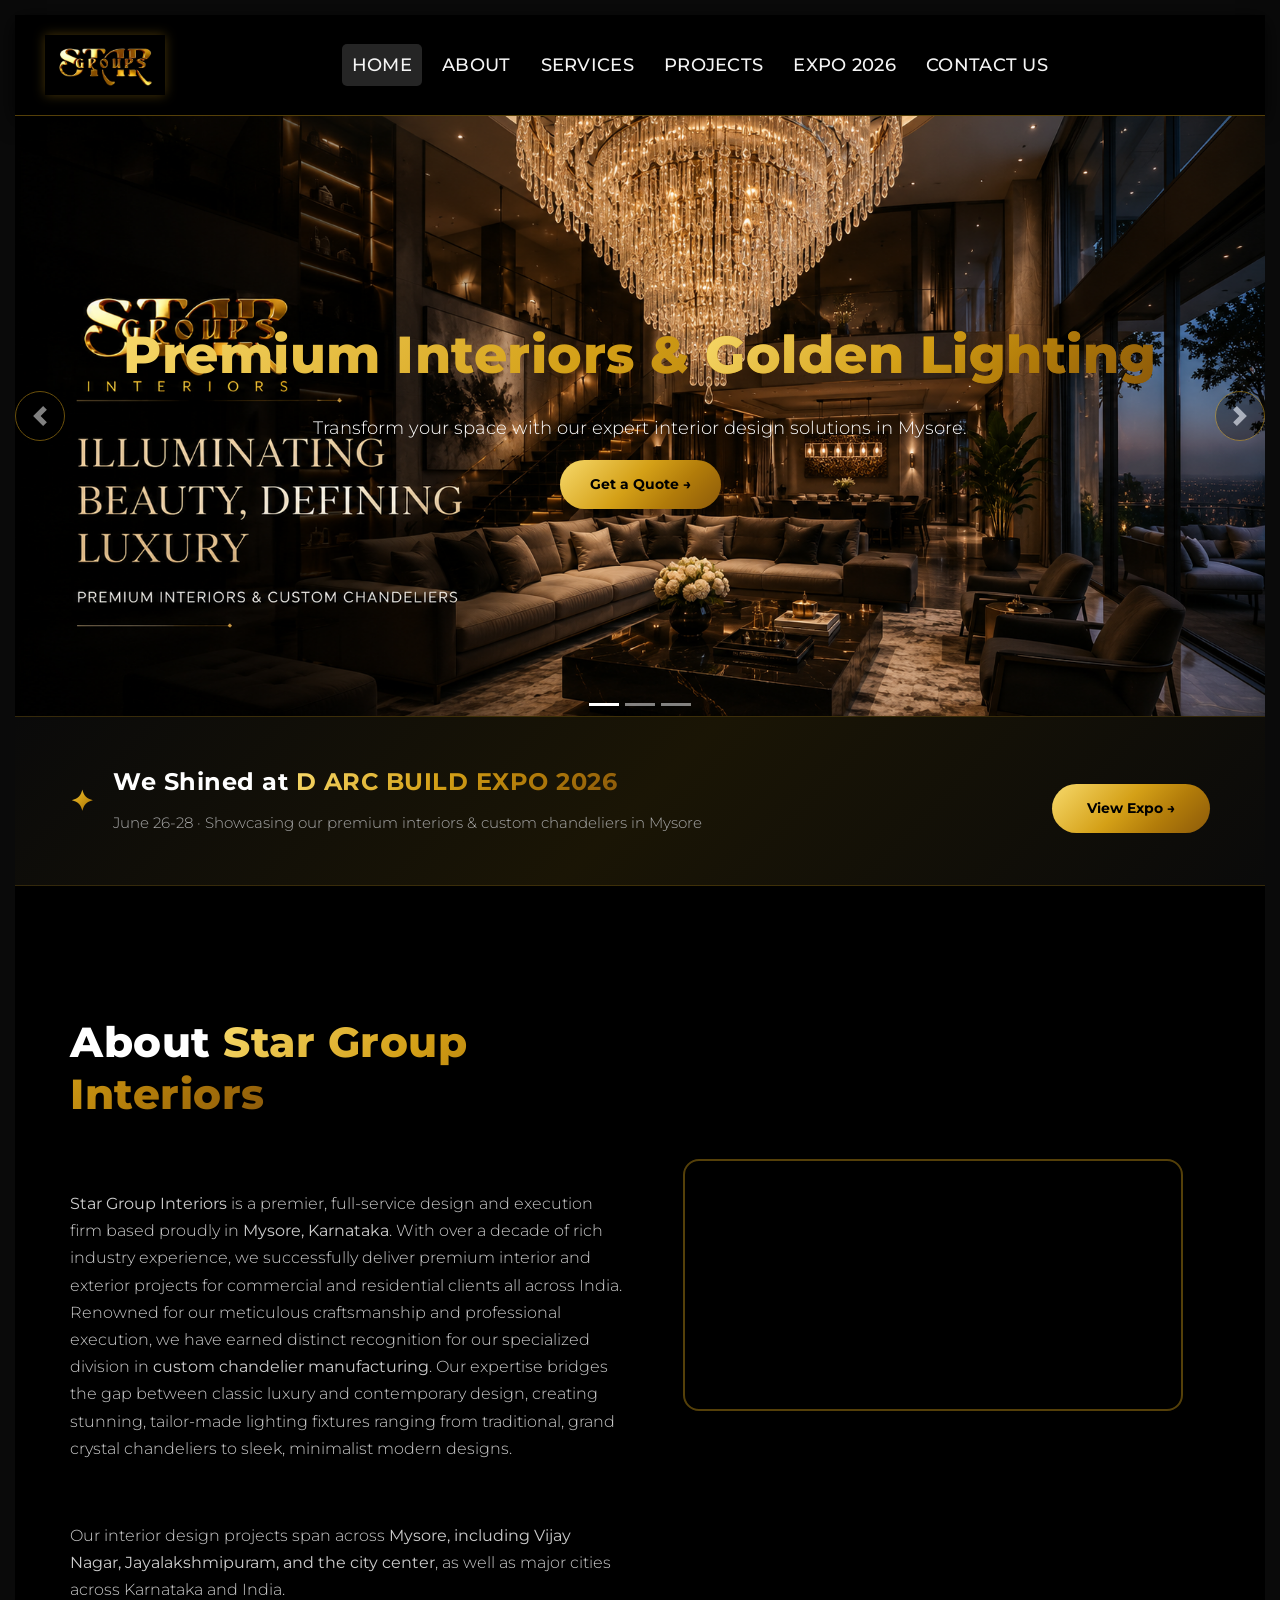
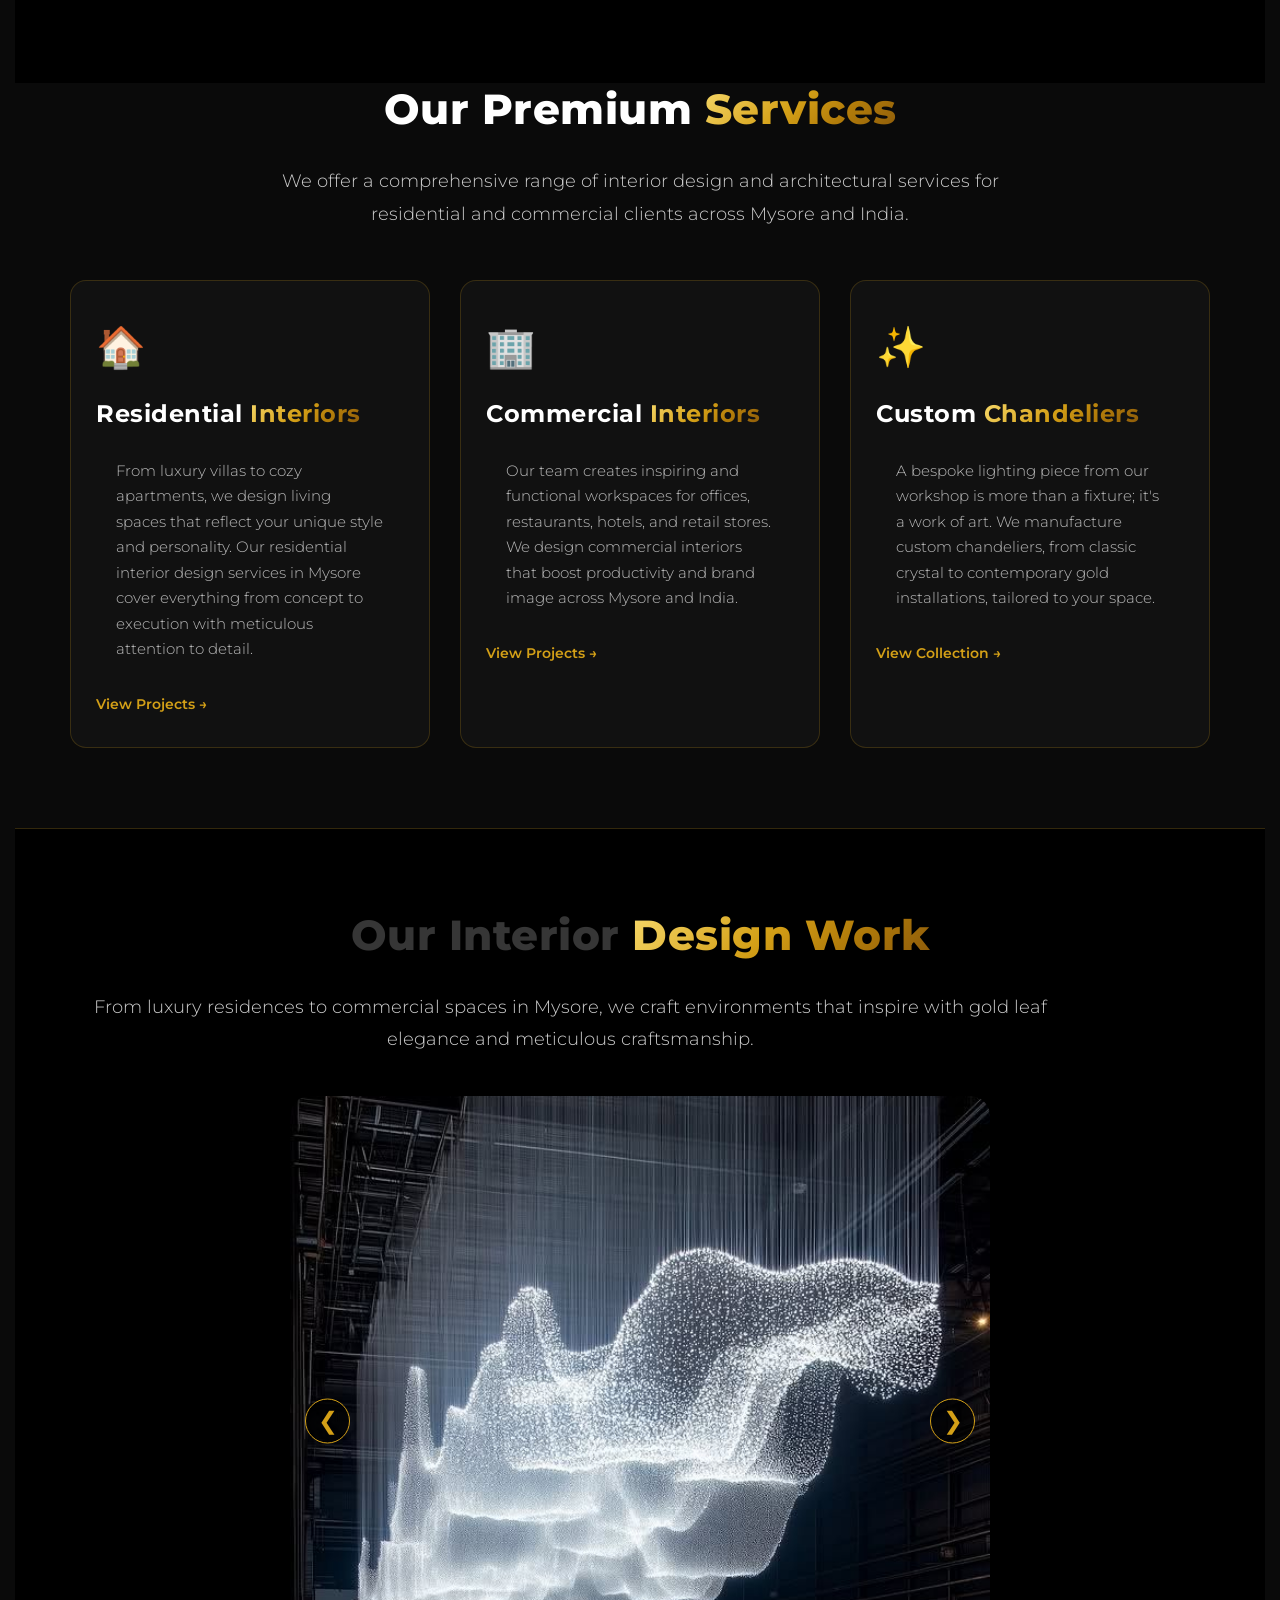
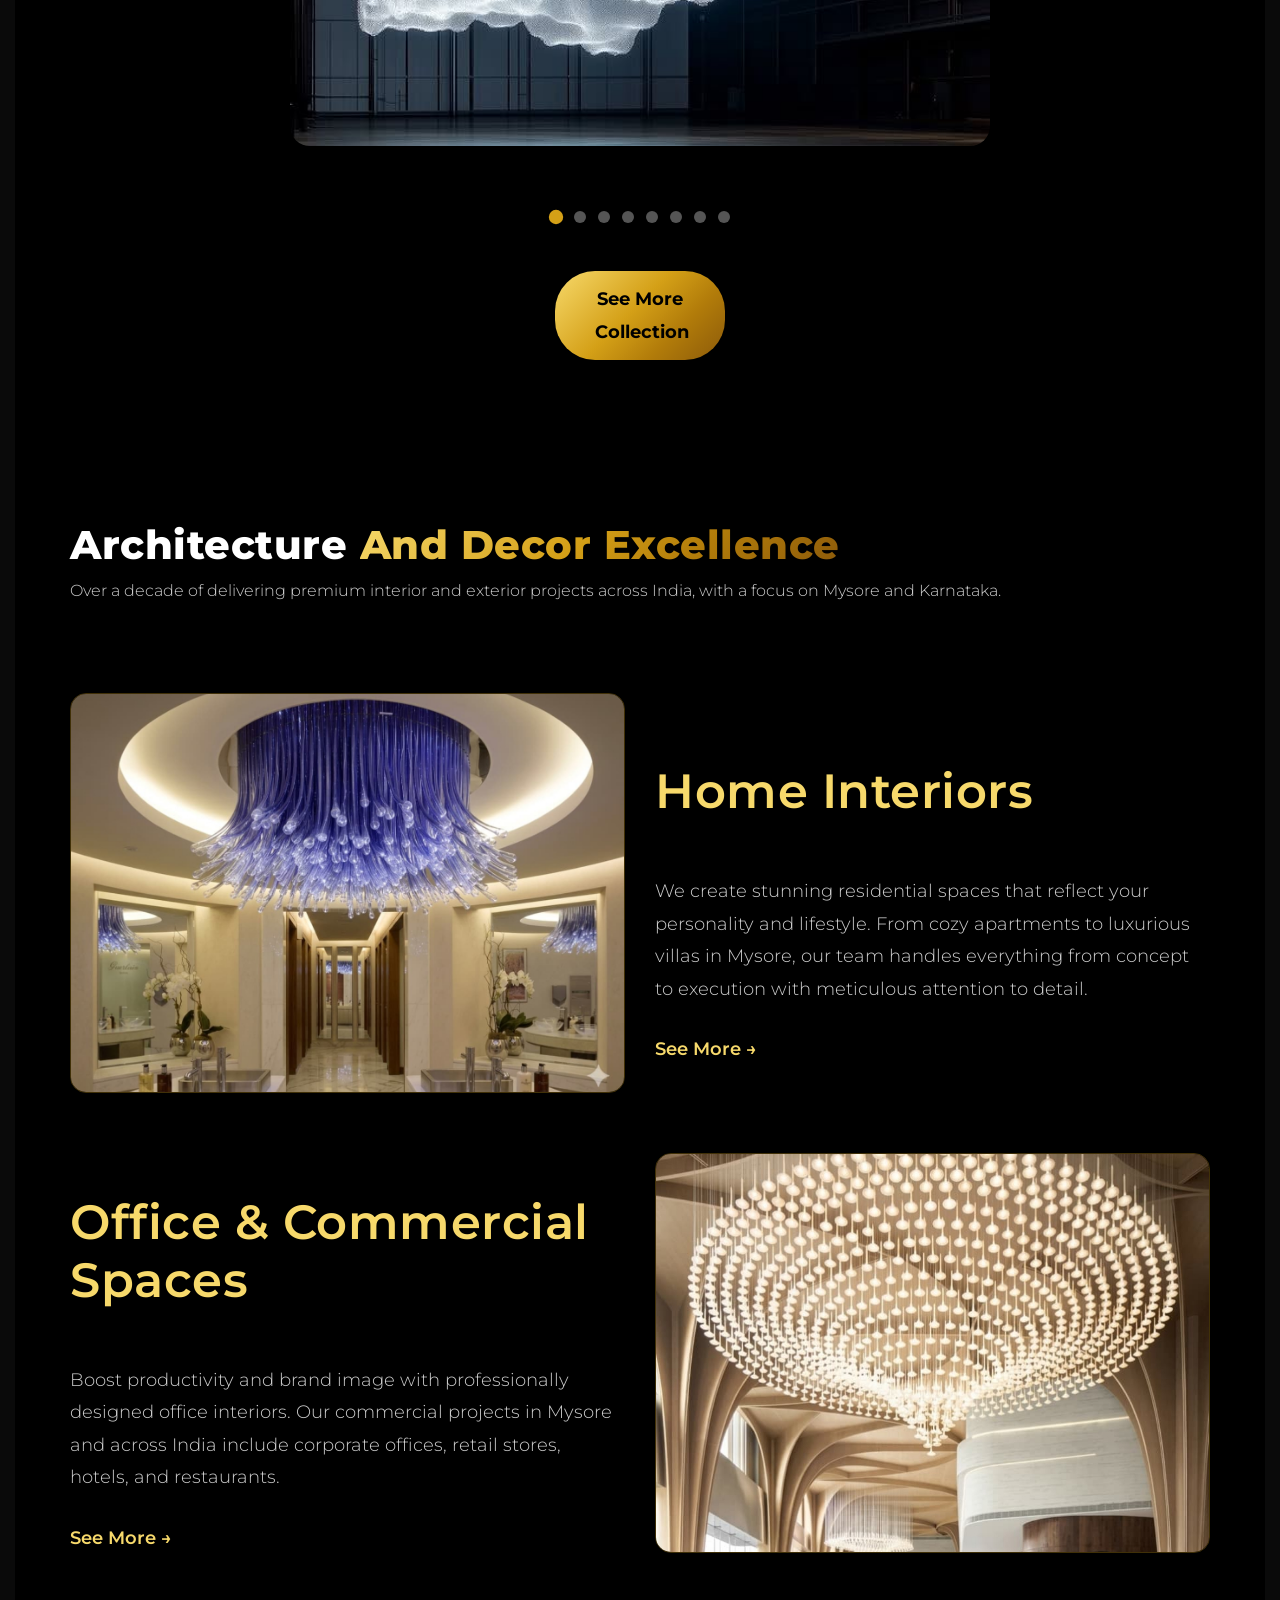
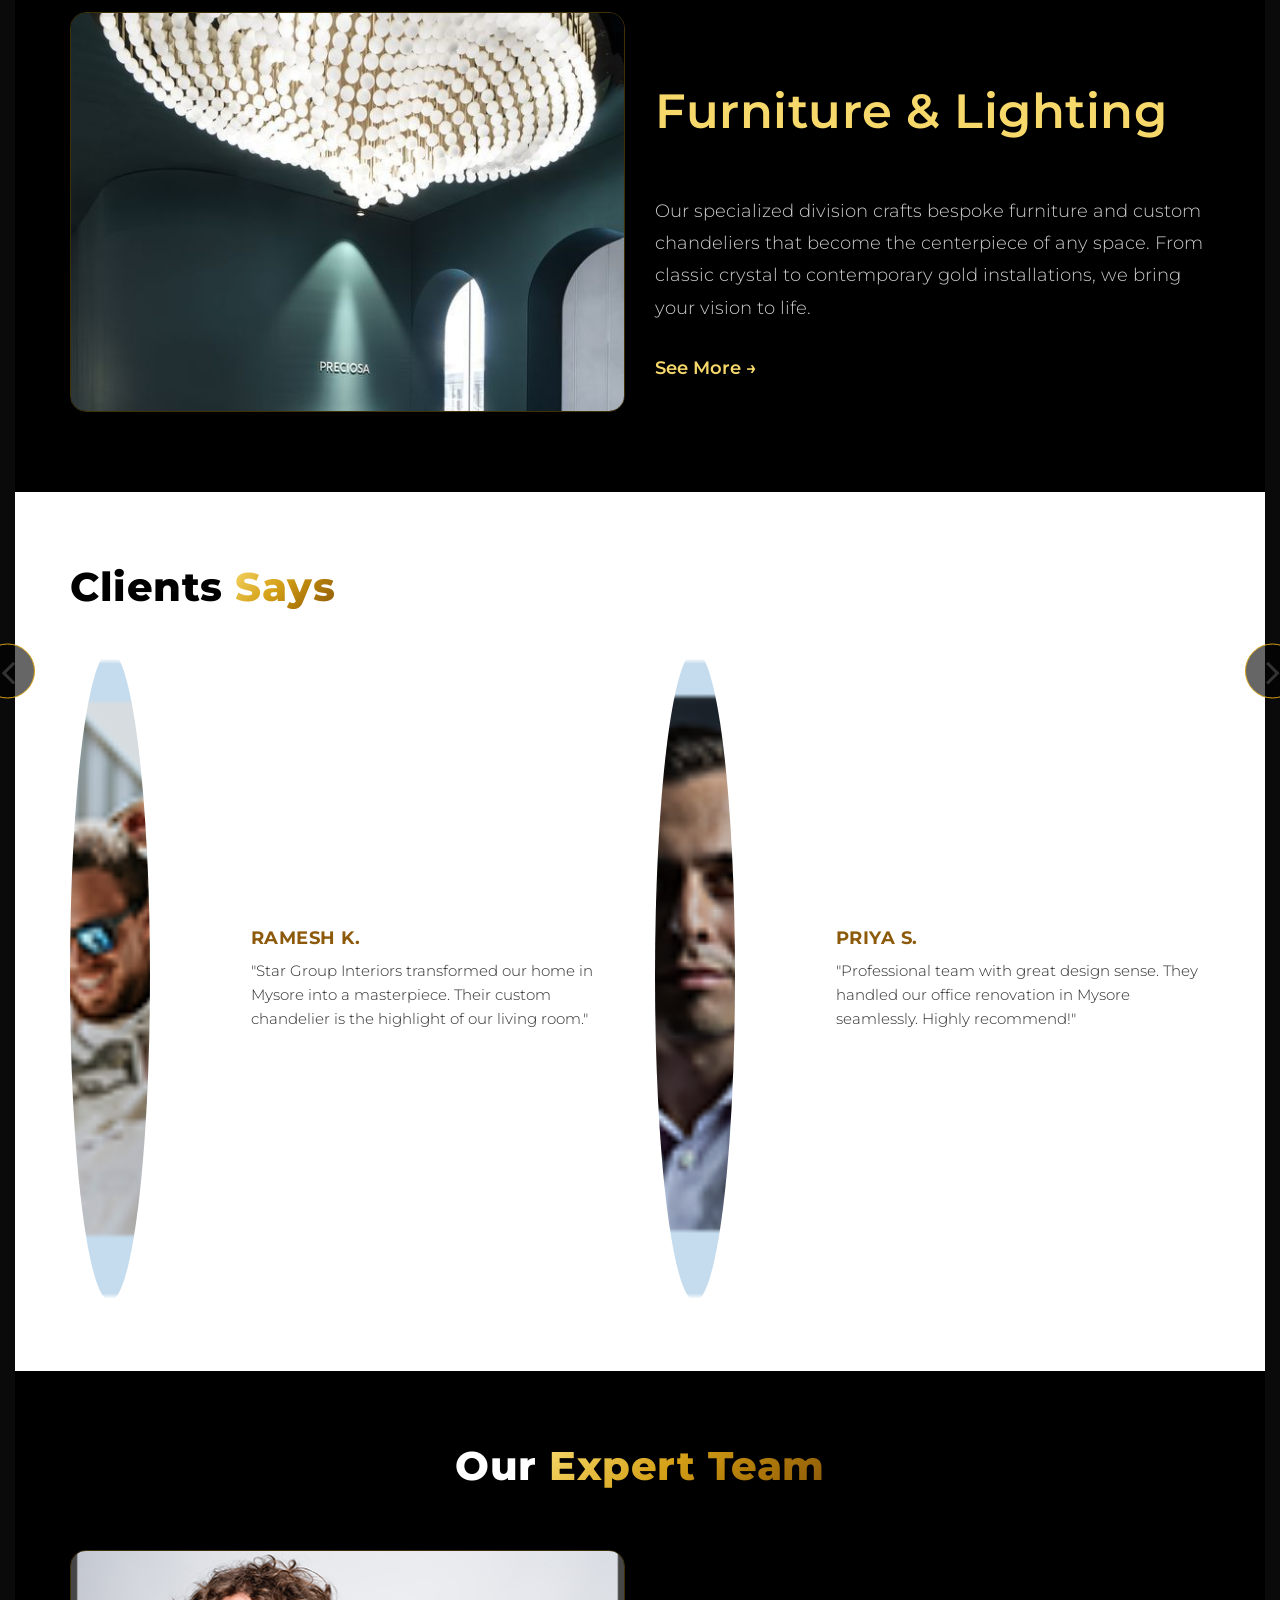
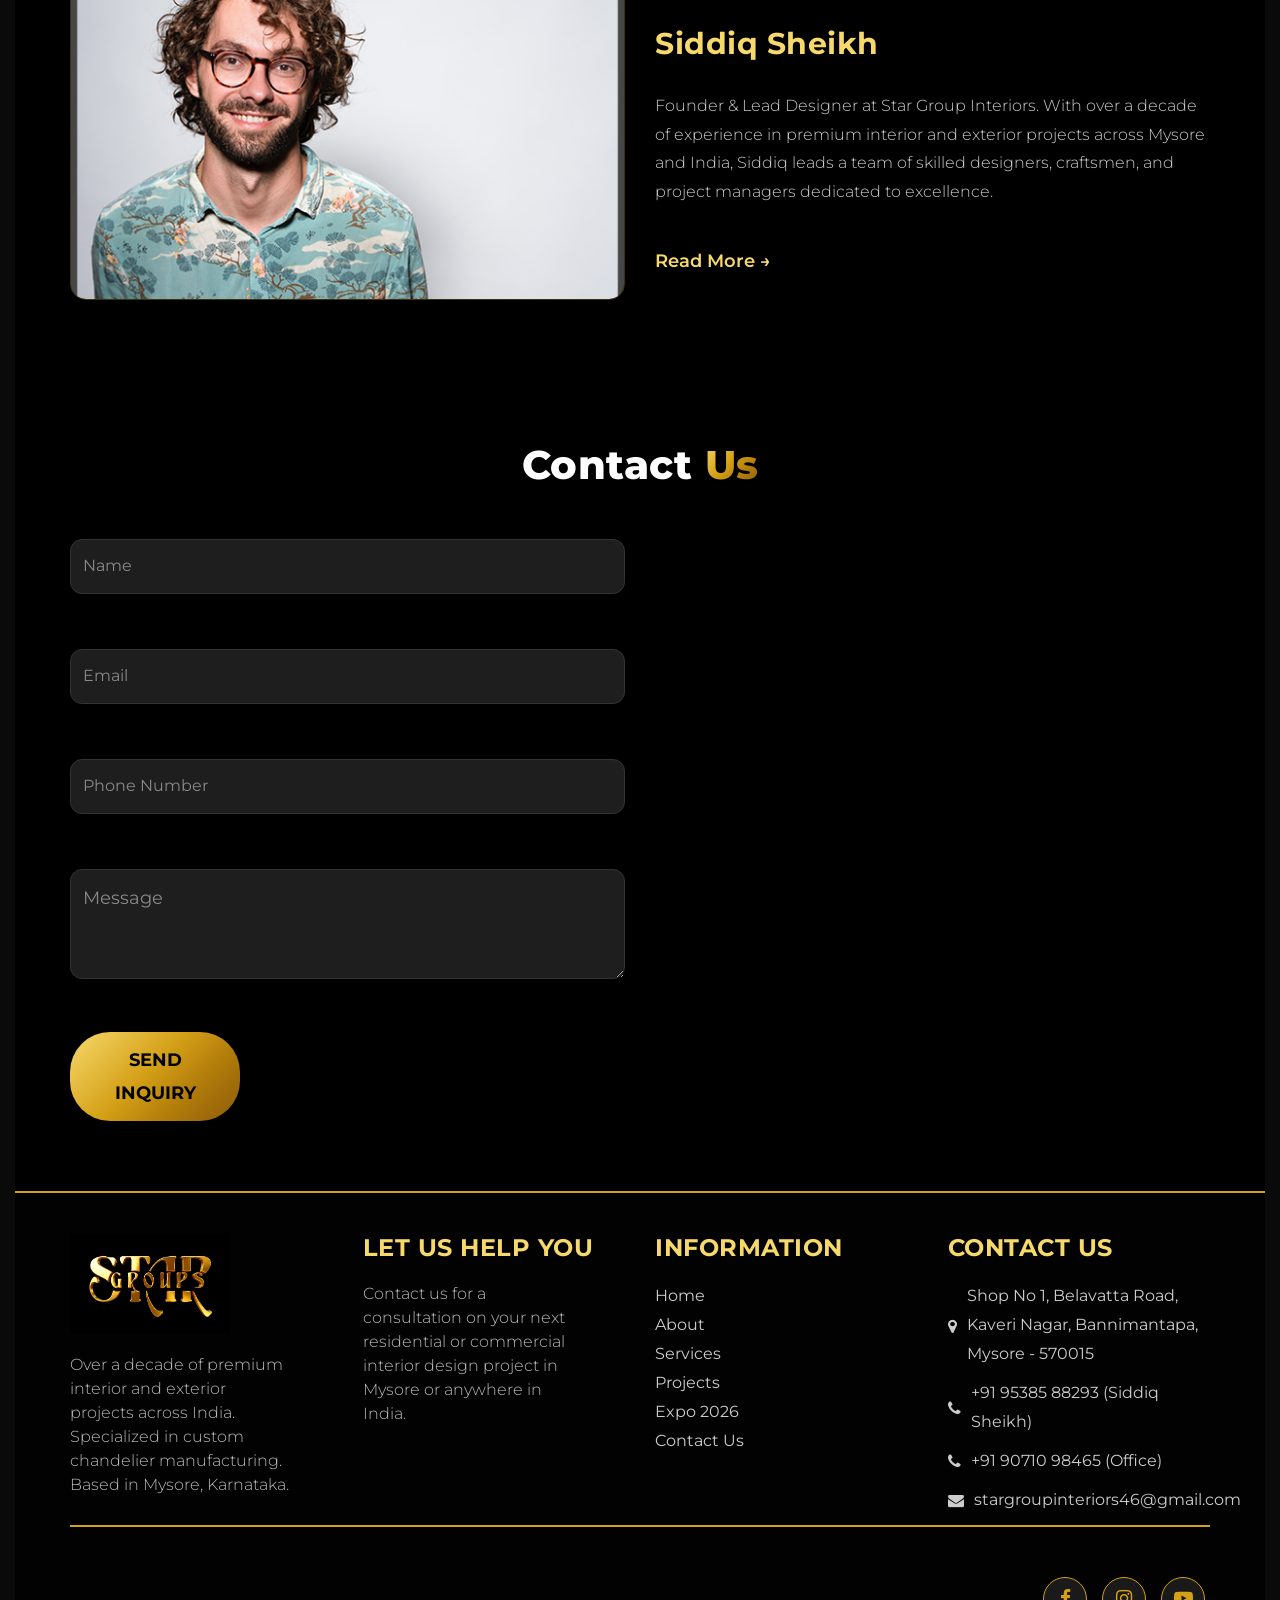
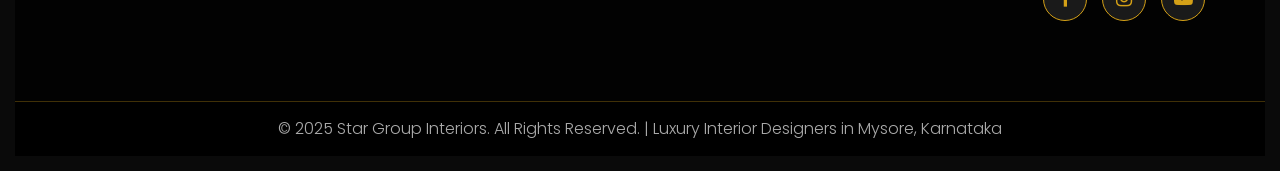
==== commit 1b5d4950: "SEO" ====
--- a/index.html
+++ b/index.html
@@ -6,12 +6,13 @@
    <meta http-equiv="X-UA-Compatible" content="IE=edge">
    <meta name="viewport" content="width=device-width, initial-scale=1">
    <meta name="viewport" content="initial-scale=1, maximum-scale=1">
-   <title>Star Group Interiors | Metallic Gold · Luxury Interior & Chandeliers</title>
-   <meta name="keywords"
-      content="Interior Design Mysore, Custom Chandeliers, Premium Interiors, Gold Luxury, Star Group Interiors">
+
+   <!-- ===== UPDATED TITLE & META DESCRIPTION FOR BETTER SEO ===== -->
+   <title>Star Group Interiors | Luxury Interior Designers in Mysore, Karnataka</title>
    <meta name="description"
-      content="Star Group Interiors - full-service luxury design firm. Over a decade of expertise in premium interiors, architectural facades, and custom chandelier manufacturing. Metallic gold edition.">
+      content="Star Group Interiors: Award-winning luxury interior designers in Mysore. Specializing in residential, commercial interiors &amp; custom chandeliers. Get a free quote today!">
    <meta name="author" content="Star Group Interiors">
+   <link rel="canonical" href="https://star-groups.in/">
 
    <!-- CSS Vendors -->
    <link rel="stylesheet" type="text/css" href="css/bootstrap.min.css">
@@ -24,6 +25,39 @@
    <link rel="stylesheet" href="css/jquery.mCustomScrollbar.min.css">
    <link rel="stylesheet" href="https://netdna.bootstrapcdn.com/font-awesome/4.0.3/css/font-awesome.css">
 
+   <!-- ===== LOCAL BUSINESS SCHEMA (JSON-LD) ===== -->
+   <script type="application/ld+json">
+        {
+            "@context": "https://schema.org",
+            "@type": "LocalBusiness",
+            "name": "Star Group Interiors",
+            "image": "https://star-groups.in/images/logo.jpg",
+            "description": "Luxury interior designers in Mysore specializing in residential, commercial interiors, and custom chandeliers.",
+            "address": {
+                "@type": "PostalAddress",
+                "streetAddress": "Shop No 1, Belavatta Road, Kaveri Nagar, Bannimantapa",
+                "addressLocality": "Mysore",
+                "addressRegion": "Karnataka",
+                "postalCode": "570015",
+                "addressCountry": "IN"
+            },
+            "telephone": "+919538588293",
+            "email": "stargroupinteriors46@gmail.com",
+            "openingHours": "Mo-Fr 09:00-18:00",
+            "geo": {
+                "@type": "GeoCoordinates",
+                "latitude": "12.312345",
+                "longitude": "76.634567"
+            },
+            "sameAs": [
+                "https://www.facebook.com/star_group_interiors",
+                "https://www.instagram.com/star_group_interiors/",
+                "https://www.youtube.com/@StarGroupInteriors"
+            ],
+            "priceRange": "₹₹₹₹"
+        }
+    </script>
+
    <style>
       /* ===== METALLIC GOLD / PURE BLACK THEME ===== */
       :root {
@@ -60,6 +94,21 @@
          letter-spacing: 0.5px;
       }
 
+      h1 {
+         font-size: 42px;
+         font-weight: 800;
+      }
+
+      h2 {
+         font-size: 36px;
+         font-weight: 800;
+      }
+
+      h3 {
+         font-size: 24px;
+         font-weight: 700;
+      }
+
       /* navbar styles */
       .navbar-light .navbar-nav .nav-link {
          color: #f5f5f5;
@@ -124,6 +173,13 @@
          font-weight: 800;
       }
 
+      .gold-text {
+         background: var(--gold-gradient);
+         -webkit-background-clip: text;
+         background-clip: text;
+         color: transparent;
+      }
+
       .hero_btn {
          background: var(--gold-gradient);
          color: #000000;
@@ -195,6 +251,90 @@
 
       .about_video_wrapper:hover {
          border-color: var(--gold-main);
+      }
+
+      /* ===== NEW SERVICES SECTION ===== */
+      .services_section {
+         background: #0a0a0a;
+         padding: 80px 0;
+         border-top: 1px solid rgba(212, 160, 23, 0.2);
+         border-bottom: 1px solid rgba(212, 160, 23, 0.2);
+      }
+
+      .services_taital {
+         font-weight: 800;
+         font-size: 42px;
+         text-align: center;
+         margin-bottom: 20px;
+      }
+
+      .services_taital span {
+         background: var(--gold-gradient);
+         -webkit-background-clip: text;
+         background-clip: text;
+         color: transparent;
+      }
+
+      .services_subtext {
+         text-align: center;
+         max-width: 800px;
+         margin: 0 auto 50px;
+         color: #cccccc;
+         font-size: 18px;
+         line-height: 1.8;
+      }
+
+      .service_card {
+         background: #111111;
+         border: 1px solid rgba(212, 160, 23, 0.2);
+         border-radius: 16px;
+         padding: 30px 25px;
+         height: 100%;
+         transition: all 0.3s ease;
+      }
+
+      .service_card:hover {
+         transform: translateY(-8px);
+         border-color: var(--gold-main);
+         box-shadow: 0 10px 30px rgba(212, 160, 23, 0.15);
+      }
+
+      .service_icon {
+         font-size: 40px;
+         margin-bottom: 15px;
+         display: block;
+      }
+
+      .service_card h3 {
+         color: #ffffff;
+         font-weight: 700;
+         margin-bottom: 12px;
+      }
+
+      .service_card h3 span {
+         background: var(--gold-gradient);
+         -webkit-background-clip: text;
+         background-clip: text;
+         color: transparent;
+      }
+
+      .service_card p {
+         color: #bbbbbb;
+         line-height: 1.7;
+         font-size: 15px;
+      }
+
+      .service_link {
+         color: var(--gold-main);
+         font-weight: 600;
+         text-decoration: none;
+         display: inline-block;
+         margin-top: 10px;
+      }
+
+      .service_link:hover {
+         color: var(--gold-light);
+         letter-spacing: 0.5px;
       }
 
       /* Design Section - Image Slider (FIXED - No overlapping) */
@@ -577,13 +717,22 @@
             border-width: 8px;
          }
 
+         h1 {
+            font-size: 30px;
+         }
+
+         h2 {
+            font-size: 28px;
+         }
+
          .hero_content h1 {
             font-size: 30px;
          }
 
          .about_taital,
          .design_taital,
-         .company_taital {
+         .company_taital,
+         .services_taital {
             font-size: 32px;
          }
 
@@ -611,6 +760,10 @@
          .footer_social_icon ul {
             justify-content: center;
             margin-top: 20px;
+         }
+
+         .service_card {
+            margin-bottom: 20px;
          }
       }
 
@@ -668,6 +821,7 @@
 
          .hero_slider,
          .about_section,
+         .services_section,
          .design_section,
          .company_section,
          .client_section,
@@ -681,10 +835,13 @@
 </head>
 
 <body>
+   <!-- ===== HEADER ===== -->
    <div class="header_section">
       <div class="container-fluid">
          <nav class="navbar navbar-expand-lg navbar-light bg-light">
-            <a class="navbar-brand" href="index.html"><img src="images/logo.jpg" alt="Star Group Interiors Logo"></a>
+            <a class="navbar-brand" href="index.html">
+               <img src="images/logo.jpg" alt="Star Group Interiors Logo - Luxury Interior Designers in Mysore">
+            </a>
             <button class="navbar-toggler" type="button" data-toggle="collapse" data-target="#navbarSupportedContent"
                aria-controls="navbarSupportedContent" aria-expanded="false" aria-label="Toggle navigation">
                <span class="navbar-toggler-icon"></span>
@@ -703,7 +860,7 @@
       </div>
    </div>
 
-   <!-- Hero Slider -->
+   <!-- ===== HERO SLIDER ===== -->
    <div class="hero_slider">
       <div id="heroSlider" class="carousel slide" data-ride="carousel" data-interval="5000">
          <ol class="carousel-indicators">
@@ -716,8 +873,9 @@
                <div class="hero_slide"
                   style="background-image: url('images/hero1.png'); min-height: 600px; background-size: cover; background-position: center;">
                   <div class="hero_content" style="text-align: center; padding: 100px 20px;">
-                     <h1>Premium Interiors & <span class="gold-text">Golden Lighting</span></h1>
-                     <p>Transform your space with our expert interior design solutions.</p>
+                     <h1>Premium Interiors &amp; <span class="gold-text">Golden Lighting</span></h1>
+                     <p style="color: #fff; font-size: 18px;">Transform your space with our expert interior design
+                        solutions in Mysore.</p>
                      <a href="contact.html" class="hero_btn">Get a Quote →</a>
                   </div>
                </div>
@@ -727,7 +885,8 @@
                   style="background-image: url('images/hero2.png'); min-height: 600px; background-size: cover; background-position: center;">
                   <div class="hero_content" style="text-align: center; padding: 100px 20px;">
                      <h1>Custom <span class="gold-text">Chandelier</span> Manufacturing</h1>
-                     <p>Bespoke lighting fixtures made to order for your unique space.</p>
+                     <p style="color: #fff; font-size: 18px;">Bespoke lighting fixtures made to order for your unique
+                        space.</p>
                      <a href="design.html" class="hero_btn">View Collection →</a>
                   </div>
                </div>
@@ -736,22 +895,24 @@
                <div class="hero_slide"
                   style="background-image: url('images/hero3.png'); min-height: 600px; background-size: cover; background-position: center;">
                   <div class="hero_content" style="text-align: center; padding: 100px 20px;">
-                     <h1>Architectural <span class="gold-text">Facades & Decor</span></h1>
-                     <p>Elevate your building's exterior with gold-accented facades.</p>
+                     <h1>Architectural <span class="gold-text">Facades &amp; Decor</span></h1>
+                     <p style="color: #fff; font-size: 18px;">Elevate your building's exterior with gold-accented
+                        facades.</p>
                      <a href="company.html" class="hero_btn">Explore Projects →</a>
                   </div>
                </div>
             </div>
          </div>
-         <a class="carousel-control-prev" href="#heroSlider" role="button" data-slide="prev"><span
-               class="carousel-control-prev-icon"></span></a>
-         <a class="carousel-control-next" href="#heroSlider" role="button" data-slide="next"><span
-               class="carousel-control-next-icon"></span></a>
+         <a class="carousel-control-prev" href="#heroSlider" role="button" data-slide="prev">
+            <span class="carousel-control-prev-icon"></span>
+         </a>
+         <a class="carousel-control-next" href="#heroSlider" role="button" data-slide="next">
+            <span class="carousel-control-next-icon"></span>
+         </a>
       </div>
    </div>
 
-
-   <!-- ===== EXPO BANNER (NEW) ===== -->
+   <!-- ===== EXPO BANNER ===== -->
    <div class="expo-banner"
       style="background: linear-gradient(135deg, #0a0a0a 0%, #1a1505 50%, #0a0a0a 100%); padding: 50px 0; border-bottom: 1px solid rgba(212,160,23,0.2); border-top: 1px solid rgba(212,160,23,0.2);">
       <div class="container">
@@ -761,36 +922,47 @@
                   <span
                      style="background: var(--gold-gradient); -webkit-background-clip: text; background-clip: text; color: transparent; font-size: 28px; font-weight: 800;">✦</span>
                   <div>
-                     <h3 style="color: #ffffff; font-weight: 700; margin: 0; font-size: 24px;">We Shined at <span
+                     <h3 style="color: #ffffff; font-weight: 700; margin: 0; font-size: 24px;">
+                        We Shined at <span
                            style="background: var(--gold-gradient); -webkit-background-clip: text; background-clip: text; color: transparent;">D
-                           ARC BUILD EXPO 2026</span></h3>
-                     <p style="color: #aaaaaa; margin: 5px 0 0; font-size: 15px;">June 26-28 · Showcasing our premium
-                        interiors & custom chandeliers</p>
+                           ARC BUILD EXPO 2026</span>
+                     </h3>
+                     <p style="color: #aaaaaa; margin: 5px 0 0; font-size: 15px;">
+                        June 26-28 · Showcasing our premium interiors &amp; custom chandeliers in Mysore
+                     </p>
                   </div>
                </div>
             </div>
             <div class="col-md-4 text-md-right" style="margin-top: 15px;">
                <a href="expo.html"
-                  style="display: inline-block; background: var(--gold-gradient); color: #000000; font-weight: 700; padding: 12px 35px; border-radius: 50px; text-decoration: none; transition: all 0.3s ease;">View
-                  Expo →</a>
+                  style="display: inline-block; background: var(--gold-gradient); color: #000000; font-weight: 700; padding: 12px 35px; border-radius: 50px; text-decoration: none; transition: all 0.3s ease;">
+                  View Expo →
+               </a>
             </div>
          </div>
       </div>
    </div>
 
-   <!-- About Section with Video (Smaller Size) -->
+   <!-- ===== ABOUT SECTION ===== -->
    <div class="about_section layout_padding">
       <div class="container">
          <div class="row align-items-center">
             <div class="col-md-6">
-               <div class="about_taital">About <span>Star Group Interiors</span></div>
-               <p class="about_text">Star Group Interiors is a premier, full-service design and execution firm based
-                  proudly in Mysore, Karnataka. With over a decade of rich industry experience, we successfully deliver
-                  premium interior and exterior projects for commercial and residential clients all across India.
-                  Renowned for our meticulous craftsmanship and professional execution, we have earned distinct
-                  recognition for our specialized division in custom chandelier manufacturing. Our expertise bridges the
-                  gap between classic luxury and contemporary design, creating stunning, tailor-made lighting fixtures
-                  ranging from traditional, grand crystal chandeliers to sleek, minimalist modern designs.</p>
+               <h1 class="about_taital">About <span>Star Group Interiors</span></h1>
+               <p class="about_text">
+                  <strong>Star Group Interiors</strong> is a premier, full-service design and execution firm based
+                  proudly in <strong>Mysore, Karnataka</strong>. With over a decade of rich industry experience, we
+                  successfully deliver premium interior and exterior projects for commercial and residential clients all
+                  across India. Renowned for our meticulous craftsmanship and professional execution, we have earned
+                  distinct recognition for our specialized division in <strong>custom chandelier manufacturing</strong>.
+                  Our expertise bridges the gap between classic luxury and contemporary design, creating stunning,
+                  tailor-made lighting fixtures ranging from traditional, grand crystal chandeliers to sleek, minimalist
+                  modern designs.
+               </p>
+               <p class="about_text">
+                  Our interior design projects span across <strong>Mysore, including Vijay Nagar, Jayalakshmipuram, and
+                     the city center</strong>, as well as major cities across Karnataka and India.
+               </p>
             </div>
             <div class="col-md-6">
                <div class="about_video_wrapper">
@@ -804,24 +976,87 @@
       </div>
    </div>
 
-   <!-- Design Section with Image Slider (Fixed - No Overlapping) -->
+   <!-- ===== NEW SERVICES SECTION ===== -->
+   <div class="services_section layout_padding">
+      <div class="container">
+         <h2 class="services_taital">Our Premium <span>Services</span></h2>
+         <p class="services_subtext">
+            We offer a comprehensive range of interior design and architectural services for residential and commercial
+            clients across Mysore and India.
+         </p>
+         <div class="row">
+            <div class="col-md-4">
+               <div class="service_card">
+                  <span class="service_icon">🏠</span>
+                  <h3>Residential <span>Interiors</span></h3>
+                  <p>
+                     From luxury villas to cozy apartments, we design living spaces that reflect your unique style and
+                     personality. Our residential interior design services in Mysore cover everything from concept to
+                     execution with meticulous attention to detail.
+                  </p>
+                  <a href="company.html" class="service_link">View Projects →</a>
+               </div>
+            </div>
+            <div class="col-md-4">
+               <div class="service_card">
+                  <span class="service_icon">🏢</span>
+                  <h3>Commercial <span>Interiors</span></h3>
+                  <p>
+                     Our team creates inspiring and functional workspaces for offices, restaurants, hotels, and retail
+                     stores. We design commercial interiors that boost productivity and brand image across Mysore and
+                     India.
+                  </p>
+                  <a href="company.html" class="service_link">View Projects →</a>
+               </div>
+            </div>
+            <div class="col-md-4">
+               <div class="service_card">
+                  <span class="service_icon">✨</span>
+                  <h3>Custom <span>Chandeliers</span></h3>
+                  <p>
+                     A bespoke lighting piece from our workshop is more than a fixture; it's a work of art. We
+                     manufacture custom chandeliers, from classic crystal to contemporary gold installations, tailored
+                     to your space.
+                  </p>
+                  <a href="design.html" class="service_link">View Collection →</a>
+               </div>
+            </div>
+         </div>
+      </div>
+   </div>
+
+   <!-- ===== DESIGN SECTION (IMAGE SLIDER) ===== -->
    <div class="design_section layout_padding">
       <div class="container">
-         <h1 class="design_taital">Our Interior <span>Design Work</span></h1>
-         <p class="design_text">From luxury residences to commercial spaces, we craft environments that inspire with
-            gold leaf elegance.</p>
+         <h2 class="design_taital">Our Interior <span>Design Work</span></h2>
+         <p class="design_text">
+            From luxury residences to commercial spaces in Mysore, we craft environments that inspire with gold leaf
+            elegance and meticulous craftsmanship.
+         </p>
 
          <div class="slider-container">
             <div class="slider-wrapper" id="sliderWrapper">
-               <div class="slide"><img src="images/w2.jpg" alt="Residential Interior"></div>
-               <div class="slide"><img src="images/p2.jpg" alt="Custom Chandelier"></div>
-               <div class="slide"><img src="images/p3.jpg" alt="Commercial Project"></div>
-               <div class="slide"><img src="images/p4.jpg" alt="Architectural Facade"></div>
-               <div class="slide"><img src="images/p5.jpg" alt="Home Design Project"></div>
-               <div class="slide"><img src="images/w7.jpg" alt="Office Design"></div>
-            </div>
-            <button class="slider-btn prev" id="prevBtn">❮</button>
-            <button class="slider-btn next" id="nextBtn">❯</button>
+               <div class="slide">
+                  <img src="images/w2.jpg" alt="Luxury residential interior design by Star Group Interiors in Mysore">
+               </div>
+               <div class="slide">
+                  <img src="images/p2.jpg" alt="Custom gold chandelier manufactured by Star Group Interiors">
+               </div>
+               <div class="slide">
+                  <img src="images/p3.jpg" alt="Commercial interior design project by Star Group Interiors">
+               </div>
+               <div class="slide">
+                  <img src="images/p4.jpg" alt="Architectural facade design with gold accents by Star Group Interiors">
+               </div>
+               <div class="slide">
+                  <img src="images/p5.jpg" alt="Home interior design project in Mysore by Star Group Interiors">
+               </div>
+               <div class="slide">
+                  <img src="images/w7.jpg" alt="Modern office interior design by Star Group Interiors">
+               </div>
+            </div>
+            <button class="slider-btn prev" id="prevBtn" aria-label="Previous slide">❮</button>
+            <button class="slider-btn next" id="nextBtn" aria-label="Next slide">❯</button>
          </div>
          <div class="slider-dots" id="sliderDots"></div>
 
@@ -831,66 +1066,87 @@
       </div>
    </div>
 
-   <!-- Company Section -->
+   <!-- ===== COMPANY / PROJECTS SECTION ===== -->
    <div class="company_section layout_padding">
       <div class="container">
          <div class="row">
             <div class="col-sm-12">
-               <h1 class="company_taital">Architecture <span>And Decor Excellence</span></h1>
-               <p class="company_text" style="color: #ccc; margin-bottom: 40px;">Over a decade of
-                  delivering premium interior and exterior projects across India.</p>
+               <h2 class="company_taital">Architecture <span>And Decor Excellence</span></h2>
+               <p class="company_text" style="color: #ccc; margin-bottom: 40px;">
+                  Over a decade of delivering premium interior and exterior projects across India, with a focus on
+                  Mysore and Karnataka.
+               </p>
             </div>
          </div>
          <div class="company_section_2" style="margin-bottom: 50px;">
             <div class="row align-items-center">
                <div class="col-md-6">
-                  <div class="company_img"><img src="images/p5.jpg" alt="Home Design Project"></div>
+                  <div class="company_img">
+                     <img src="images/p5.jpg" alt="Luxury home interior design in Mysore by Star Group Interiors">
+                  </div>
                </div>
                <div class="col-md-6">
                   <h3 class="home_text">Home <span>Interiors</span></h3>
-                  <p class="lorem_text">We create stunning residential spaces that reflect your personality and
-                     lifestyle. From cozy apartments to luxurious villas, our team handles everything from concept to
-                     execution with meticulous attention to detail.</p>
-                  <div class="seemore_bt"><a href="company.html">See More →</a></div>
+                  <p class="lorem_text">
+                     We create stunning residential spaces that reflect your personality and lifestyle. From cozy
+                     apartments to luxurious villas in Mysore, our team handles everything from concept to execution
+                     with meticulous attention to detail.
+                  </p>
+                  <div class="seemore_bt">
+                     <a href="company.html">See More →</a>
+                  </div>
                </div>
             </div>
          </div>
          <div class="company_section_3" style="margin-bottom: 50px;">
             <div class="row align-items-center">
                <div class="col-md-6">
-                  <h3 class="home_text">Office <span>& Commercial Spaces</span></h3>
-                  <p class="lorem_text">Boost productivity and brand image with professionally designed office
-                     interiors. Our commercial projects include corporate offices, retail stores, hotels, and
-                     restaurants across India.</p>
-                  <div class="seemore_bt"><a href="company.html">See More →</a></div>
+                  <h3 class="home_text">Office <span>&amp; Commercial Spaces</span></h3>
+                  <p class="lorem_text">
+                     Boost productivity and brand image with professionally designed office interiors. Our commercial
+                     projects in Mysore and across India include corporate offices, retail stores, hotels, and
+                     restaurants.
+                  </p>
+                  <div class="seemore_bt">
+                     <a href="company.html">See More →</a>
+                  </div>
                </div>
                <div class="col-md-6">
-                  <div class="company_img"><img src="images/p6.jpg" alt="Office Design"></div>
+                  <div class="company_img">
+                     <img src="images/p6.jpg" alt="Commercial office interior design by Star Group Interiors">
+                  </div>
                </div>
             </div>
          </div>
          <div class="company_section_2">
             <div class="row align-items-center">
                <div class="col-md-6">
-                  <div class="company_img"><img src="images/w1.jpg" alt="Furniture Design"></div>
+                  <div class="company_img">
+                     <img src="images/w1.jpg" alt="Custom furniture and chandelier design by Star Group Interiors">
+                  </div>
                </div>
                <div class="col-md-6">
-                  <h3 class="home_text">Furniture <span>& Lighting</span></h3>
-                  <p class="lorem_text">Our specialized division crafts bespoke furniture and custom chandeliers that
-                     become the centerpiece of any space. From classic crystal to contemporary gold installations.</p>
-                  <div class="seemore_bt"><a href="company.html">See More →</a></div>
+                  <h3 class="home_text">Furniture <span>&amp; Lighting</span></h3>
+                  <p class="lorem_text">
+                     Our specialized division crafts bespoke furniture and custom chandeliers that become the
+                     centerpiece of any space. From classic crystal to contemporary gold installations, we bring your
+                     vision to life.
+                  </p>
+                  <div class="seemore_bt">
+                     <a href="company.html">See More →</a>
+                  </div>
                </div>
             </div>
          </div>
       </div>
    </div>
 
-   <!-- Client Section -->
+   <!-- ===== CLIENT TESTIMONIALS ===== -->
    <div class="client_section layout_padding">
       <div class="container">
          <div class="row">
             <div class="col-md-12">
-               <h3 class="client_taital">Clients <span>Says</span></h3>
+               <h2 class="client_taital">Clients <span>Says</span></h2>
             </div>
          </div>
          <div class="client_section_2">
@@ -901,24 +1157,34 @@
                         <div class="col-md-6">
                            <div class="client_taital_main">
                               <div class="client_left">
-                                 <div class="client_img"><img src="images/client-img1.png" alt="Client"></div>
+                                 <div class="client_img">
+                                    <img src="images/client-img1.png"
+                                       alt="Happy client of Star Group Interiors luxury interior design services">
+                                 </div>
                               </div>
                               <div class="client_right">
                                  <h3 class="moark_text">Ramesh K.</h3>
-                                 <p class="client_text">"Star Group Interiors transformed our home into a masterpiece.
-                                    Their custom chandelier is the highlight of our living room."</p>
+                                 <p class="client_text">
+                                    "Star Group Interiors transformed our home in Mysore into a masterpiece. Their
+                                    custom chandelier is the highlight of our living room."
+                                 </p>
                               </div>
                            </div>
                         </div>
                         <div class="col-md-6">
                            <div class="client_taital_main">
                               <div class="client_left">
-                                 <div class="client_img"><img src="images/client-img2.png" alt="Client"></div>
+                                 <div class="client_img">
+                                    <img src="images/client-img2.png"
+                                       alt="Happy client of Star Group Interiors commercial interior design">
+                                 </div>
                               </div>
                               <div class="client_right">
                                  <h3 class="moark_text">Priya S.</h3>
-                                 <p class="client_text">"Professional team with great design sense. They handled our
-                                    office renovation seamlessly. Highly recommend!"</p>
+                                 <p class="client_text">
+                                    "Professional team with great design sense. They handled our office renovation in
+                                    Mysore seamlessly. Highly recommend!"
+                                 </p>
                               </div>
                            </div>
                         </div>
@@ -929,45 +1195,57 @@
                         <div class="col-md-6">
                            <div class="client_taital_main">
                               <div class="client_left">
-                                 <div class="client_img"><img src="images/client-img1.png" alt="Client"></div>
+                                 <div class="client_img">
+                                    <img src="images/client-img1.png"
+                                       alt="Siddiq Sheikh, founder of Star Group Interiors">
+                                 </div>
                               </div>
                               <div class="client_right">
                                  <h3 class="moark_text">Siddiq Sheikh</h3>
-                                 <p class="client_text">"Proud to lead Star Group Interiors. Our commitment to quality
-                                    and innovation has made us a trusted name."</p>
+                                 <p class="client_text">
+                                    "Proud to lead Star Group Interiors. Our commitment to quality and innovation has
+                                    made us a trusted name in Mysore."
+                                 </p>
                               </div>
                            </div>
                         </div>
                         <div class="col-md-6">
                            <div class="client_taital_main">
                               <div class="client_left">
-                                 <div class="client_img"><img src="images/client-img2.png" alt="Client"></div>
+                                 <div class="client_img">
+                                    <img src="images/client-img2.png"
+                                       alt="Happy client of Star Group Interiors custom chandelier services">
+                                 </div>
                               </div>
                               <div class="client_right">
                                  <h3 class="moark_text">Anjali M.</h3>
-                                 <p class="client_text">"The attention to detail in our custom lighting fixtures is
-                                    unmatched. Star Group delivered beyond expectations."</p>
+                                 <p class="client_text">
+                                    "The attention to detail in our custom lighting fixtures is unmatched. Star Group
+                                    delivered beyond our expectations."
+                                 </p>
                               </div>
                            </div>
                         </div>
                      </div>
                   </div>
                </div>
-               <a class="carousel-control-prev" href="#my_slider" role="button" data-slide="prev"><i
-                     class="fa fa-angle-left"></i></a>
-               <a class="carousel-control-next" href="#my_slider" role="button" data-slide="next"><i
-                     class="fa fa-angle-right"></i></a>
+               <a class="carousel-control-prev" href="#my_slider" role="button" data-slide="prev">
+                  <i class="fa fa-angle-left"></i>
+               </a>
+               <a class="carousel-control-next" href="#my_slider" role="button" data-slide="next">
+                  <i class="fa fa-angle-right"></i>
+               </a>
             </div>
          </div>
       </div>
    </div>
 
-   <!-- Expert Team -->
+   <!-- ===== EXPERT TEAM ===== -->
    <div class="news_section layout_padding">
       <div class="container">
          <div class="row">
             <div class="col-md-12">
-               <h3 class="news_taital">Our <span>Expert Team</span></h3>
+               <h2 class="news_taital">Our <span>Expert Team</span></h2>
             </div>
          </div>
       </div>
@@ -975,15 +1253,21 @@
          <div class="container">
             <div class="row align-items-center">
                <div class="col-md-6">
-                  <div class="news_img"><img src="images/news-img.png" alt="Star Group Team"></div>
+                  <div class="news_img">
+                     <img src="images/news-img.png" alt="Star Group Interiors expert team in Mysore">
+                  </div>
                </div>
                <div class="col-md-6">
                   <div class="news_taita_main">
                      <h3 class="news_taital_1" style="color: var(--gold-light);">Siddiq Sheikh</h3>
-                     <p class="news_text">Founder & Lead Designer at Star Group Interiors. With over a decade of
-                        experience in premium interior and exterior projects, Siddiq leads a team of skilled designers,
-                        craftsmen, and project managers dedicated to excellence.</p>
-                     <div class="readmore_bt"><a href="about.html">Read More →</a></div>
+                     <p class="news_text" style="color: #cccccc; line-height: 1.8;">
+                        Founder &amp; Lead Designer at Star Group Interiors. With over a decade of experience in premium
+                        interior and exterior projects across Mysore and India, Siddiq leads a team of skilled
+                        designers, craftsmen, and project managers dedicated to excellence.
+                     </p>
+                     <div class="readmore_bt">
+                        <a href="about.html">Read More →</a>
+                     </div>
                   </div>
                </div>
             </div>
@@ -991,30 +1275,36 @@
       </div>
    </div>
 
-   <!-- Contact Section -->
+   <!-- ===== CONTACT SECTION ===== -->
    <div class="contact_section layout_padding">
       <div class="container">
          <div class="row">
             <div class="col-sm-12">
-               <h3 class="contact_taital">Contact <span>Us</span></h3>
+               <h2 class="contact_taital">Contact <span>Us</span></h2>
             </div>
          </div>
          <div class="contact_section_2">
             <div class="row">
                <div class="col-md-6">
-                  <div class="mail_section_1"><input type="text" class="mail_text" placeholder="Name"><input
-                        type="email" class="mail_text" placeholder="Email"><input type="tel" class="mail_text"
-                        placeholder="Phone Number"><textarea class="massage-bt" placeholder="Message"
-                        rows="5"></textarea>
-                     <div class="send_bt"><a href="#">SEND INQUIRY</a></div>
+                  <div class="mail_section_1">
+                     <input type="text" class="mail_text" placeholder="Name" aria-label="Your Name">
+                     <input type="email" class="mail_text" placeholder="Email" aria-label="Your Email">
+                     <input type="tel" class="mail_text" placeholder="Phone Number" aria-label="Your Phone Number">
+                     <textarea class="massage-bt" placeholder="Message" rows="5" aria-label="Your Message"></textarea>
+                     <div class="send_bt">
+                        <a href="#">SEND INQUIRY</a>
+                     </div>
                   </div>
                </div>
                <div class="col-md-6">
                   <div class="map_main">
-                     <div class="map-responsive"><iframe
+                     <div class="map-responsive">
+                        <iframe
                            src="https://www.google.com/maps/embed?pb=!1m18!1m12!1m3!1d3898.234567890123!2d76.634567!3d12.312345!2m3!1f0!2f0!3f0!3m2!1i1024!2i768!4f13.1!3m3!1m2!1s0x3baf70123456789%3A0x123456789abcdef!2sShop%20No%201%2C%20Belavatta%20Road%2C%20Kaveri%20Nagar%2C%20Bannimantapa%2C%20Mysore%2C%20Karnataka%20570015!5e0!3m2!1sen!2sin!4v1234567890123!5m2!1sen!2sin"
-                           width="100%" height="368" frameborder="0" style="border:0; width: 100%;"
-                           allowfullscreen=""></iframe></div>
+                           width="100%" height="368" frameborder="0" style="border:0; width: 100%;" allowfullscreen=""
+                           loading="lazy" title="Star Group Interiors Location Map - Mysore">
+                        </iframe>
+                     </div>
                   </div>
                </div>
             </div>
@@ -1022,19 +1312,26 @@
       </div>
    </div>
 
-   <!-- Footer -->
+   <!-- ===== FOOTER ===== -->
    <div class="footer_section layout_padding">
       <div class="container">
          <div class="row">
             <div class="col-lg-3 col-md-6">
-               <div class="footer_logo"><img src="images/logo.jpg" alt="Star Group Interiors" style="max-width: 160px;">
-               </div>
-               <p class="footer_text">Over a decade of premium interior and exterior projects across India. Specialized
-                  in custom chandelier manufacturing.</p>
+               <div class="footer_logo">
+                  <img src="images/logo.jpg" alt="Star Group Interiors Logo - Luxury Interior Designers in Mysore"
+                     style="max-width: 160px;">
+               </div>
+               <p class="footer_text">
+                  Over a decade of premium interior and exterior projects across India. Specialized in custom chandelier
+                  manufacturing. Based in Mysore, Karnataka.
+               </p>
             </div>
             <div class="col-lg-3 col-md-6">
                <h3 class="footer_taital">LET US HELP YOU</h3>
-               <p class="footer_text">Contact us for a consultation on your next residential or commercial project.</p>
+               <p class="footer_text">
+                  Contact us for a consultation on your next residential or commercial interior design project in Mysore
+                  or anywhere in India.
+               </p>
             </div>
             <div class="col-lg-3 col-md-6">
                <h3 class="footer_taital">INFORMATION</h3>
@@ -1053,15 +1350,30 @@
                <h3 class="footer_taital">Contact Us</h3>
                <div class="location_text">
                   <ul>
-                     <li><a href="https://maps.app.goo.gl/xVfogbLmKNFhMVxr7" target="_blank"><i
-                              class="fa fa-map-marker"></i><span>Shop No 1, Belavatta Road, Kaveri Nagar, Bannimantapa,
-                              Mysore - 570015</span></a></li>
-                     <li><a href="tel:+919538588293"><i class="fa fa-phone"></i><span>+91 95385 88293 (Siddiq
-                              Sheikh)</span></a></li>
-                     <li><a href="tel:+919071098465"><i class="fa fa-phone"></i><span>+91 90710 98465
-                              (Office)</span></a></li>
-                     <li><a href="mailto:stargroupinteriors46@gmail.com"><i
-                              class="fa fa-envelope"></i><span>stargroupinteriors46@gmail.com</span></a></li>
+                     <li>
+                        <a href="https://maps.app.goo.gl/xVfogbLmKNFhMVxr7" target="_blank" rel="noopener">
+                           <i class="fa fa-map-marker"></i>
+                           <span>Shop No 1, Belavatta Road, Kaveri Nagar, Bannimantapa, Mysore - 570015</span>
+                        </a>
+                     </li>
+                     <li>
+                        <a href="tel:+919538588293">
+                           <i class="fa fa-phone"></i>
+                           <span>+91 95385 88293 (Siddiq Sheikh)</span>
+                        </a>
+                     </li>
+                     <li>
+                        <a href="tel:+919071098465">
+                           <i class="fa fa-phone"></i>
+                           <span>+91 90710 98465 (Office)</span>
+                        </a>
+                     </li>
+                     <li>
+                        <a href="mailto:stargroupinteriors46@gmail.com">
+                           <i class="fa fa-envelope"></i>
+                           <span>stargroupinteriors46@gmail.com</span>
+                        </a>
+                     </li>
                   </ul>
                </div>
             </div>
@@ -1073,19 +1385,20 @@
                   <div class="footer_social_icon">
                      <ul>
                         <li>
-                           <a href="https://www.facebook.com/star_group_interiors" target="_blank">
+                           <a href="https://www.facebook.com/star_group_interiors" target="_blank" rel="noopener"
+                              aria-label="Facebook">
                               <i class="fa fa-facebook"></i>
                            </a>
                         </li>
-
                         <li>
-                           <a href="https://www.instagram.com/star_group_interiors/" target="_blank">
+                           <a href="https://www.instagram.com/star_group_interiors/" target="_blank" rel="noopener"
+                              aria-label="Instagram">
                               <i class="fa fa-instagram"></i>
                            </a>
                         </li>
-
                         <li>
-                           <a href="https://www.youtube.com/@StarGroupInteriors" target="_blank">
+                           <a href="https://www.youtube.com/@StarGroupInteriors" target="_blank" rel="noopener"
+                              aria-label="YouTube">
                               <i class="fa fa-youtube-play"></i>
                            </a>
                         </li>
@@ -1096,13 +1409,17 @@
          </div>
       </div>
    </div>
+
+   <!-- ===== COPYRIGHT ===== -->
    <div class="copyright_section">
       <div class="container">
-         <p class="copyright_text">© 2025 Star Group Interiors. All Rights Reserved. | Metallic Gold Edition</p>
+         <p class="copyright_text">
+            © 2025 Star Group Interiors. All Rights Reserved. | Luxury Interior Designers in Mysore, Karnataka
+         </p>
       </div>
    </div>
 
-   <!-- Slider JavaScript (Auto Slide + Manual Controls - FIXED) -->
+   <!-- ===== SLIDER JAVASCRIPT ===== -->
    <script>
       const sliderWrapper = document.getElementById('sliderWrapper');
       const slides = document.querySelectorAll('.slide');
@@ -1139,7 +1456,7 @@
          if (index < 0) index = totalSlides - 1;
          if (index >= totalSlides) index = 0;
          currentIndex = index;
-         sliderWrapper.style.transform = `translateX(-${currentIndex * 100}%)`;
+         sliderWrapper.style.transform = 'translateX(-' + currentIndex * 100 + '%)';
          updateDots();
          resetAutoSlide();
       }
@@ -1161,28 +1478,41 @@
       }
 
       // Event listeners
-      prevBtn.addEventListener('click', (e) => { e.preventDefault(); prevSlide(); resetAutoSlide(); });
-      nextBtn.addEventListener('click', (e) => { e.preventDefault(); nextSlide(); resetAutoSlide(); });
+      prevBtn.addEventListener('click', function (e) {
+         e.preventDefault();
+         prevSlide();
+         resetAutoSlide();
+      });
+      nextBtn.addEventListener('click', function (e) {
+         e.preventDefault();
+         nextSlide();
+         resetAutoSlide();
+      });
 
       // Initialize slider
       createDots();
       resetAutoSlide();
 
       // Pause auto-slide on hover
-      const sliderContainer = document.querySelector('.slider-container');
+      var sliderContainer = document.querySelector('.slider-container');
       if (sliderContainer) {
-         sliderContainer.addEventListener('mouseenter', () => clearInterval(autoSlideInterval));
-         sliderContainer.addEventListener('mouseleave', () => resetAutoSlide());
+         sliderContainer.addEventListener('mouseenter', function () {
+            clearInterval(autoSlideInterval);
+         });
+         sliderContainer.addEventListener('mouseleave', function () {
+            resetAutoSlide();
+         });
       }
    </script>
 
-   <script src="js/jquery.min.js"></script>
-   <script src="js/popper.min.js"></script>
-   <script src="js/bootstrap.bundle.min.js"></script>
-   <script src="js/jquery-3.0.0.min.js"></script>
-   <script src="js/plugin.js"></script>
-   <script src="js/jquery.mCustomScrollbar.concat.min.js"></script>
-   <script src="js/custom.js"></script>
+   <!-- ===== SCRIPTS (Deferred for faster loading) ===== -->
+   <script src="js/jquery.min.js" defer></script>
+   <script src="js/popper.min.js" defer></script>
+   <script src="js/bootstrap.bundle.min.js" defer></script>
+   <script src="js/jquery-3.0.0.min.js" defer></script>
+   <script src="js/plugin.js" defer></script>
+   <script src="js/jquery.mCustomScrollbar.concat.min.js" defer></script>
+   <script src="js/custom.js" defer></script>
 </body>
 
 </html>
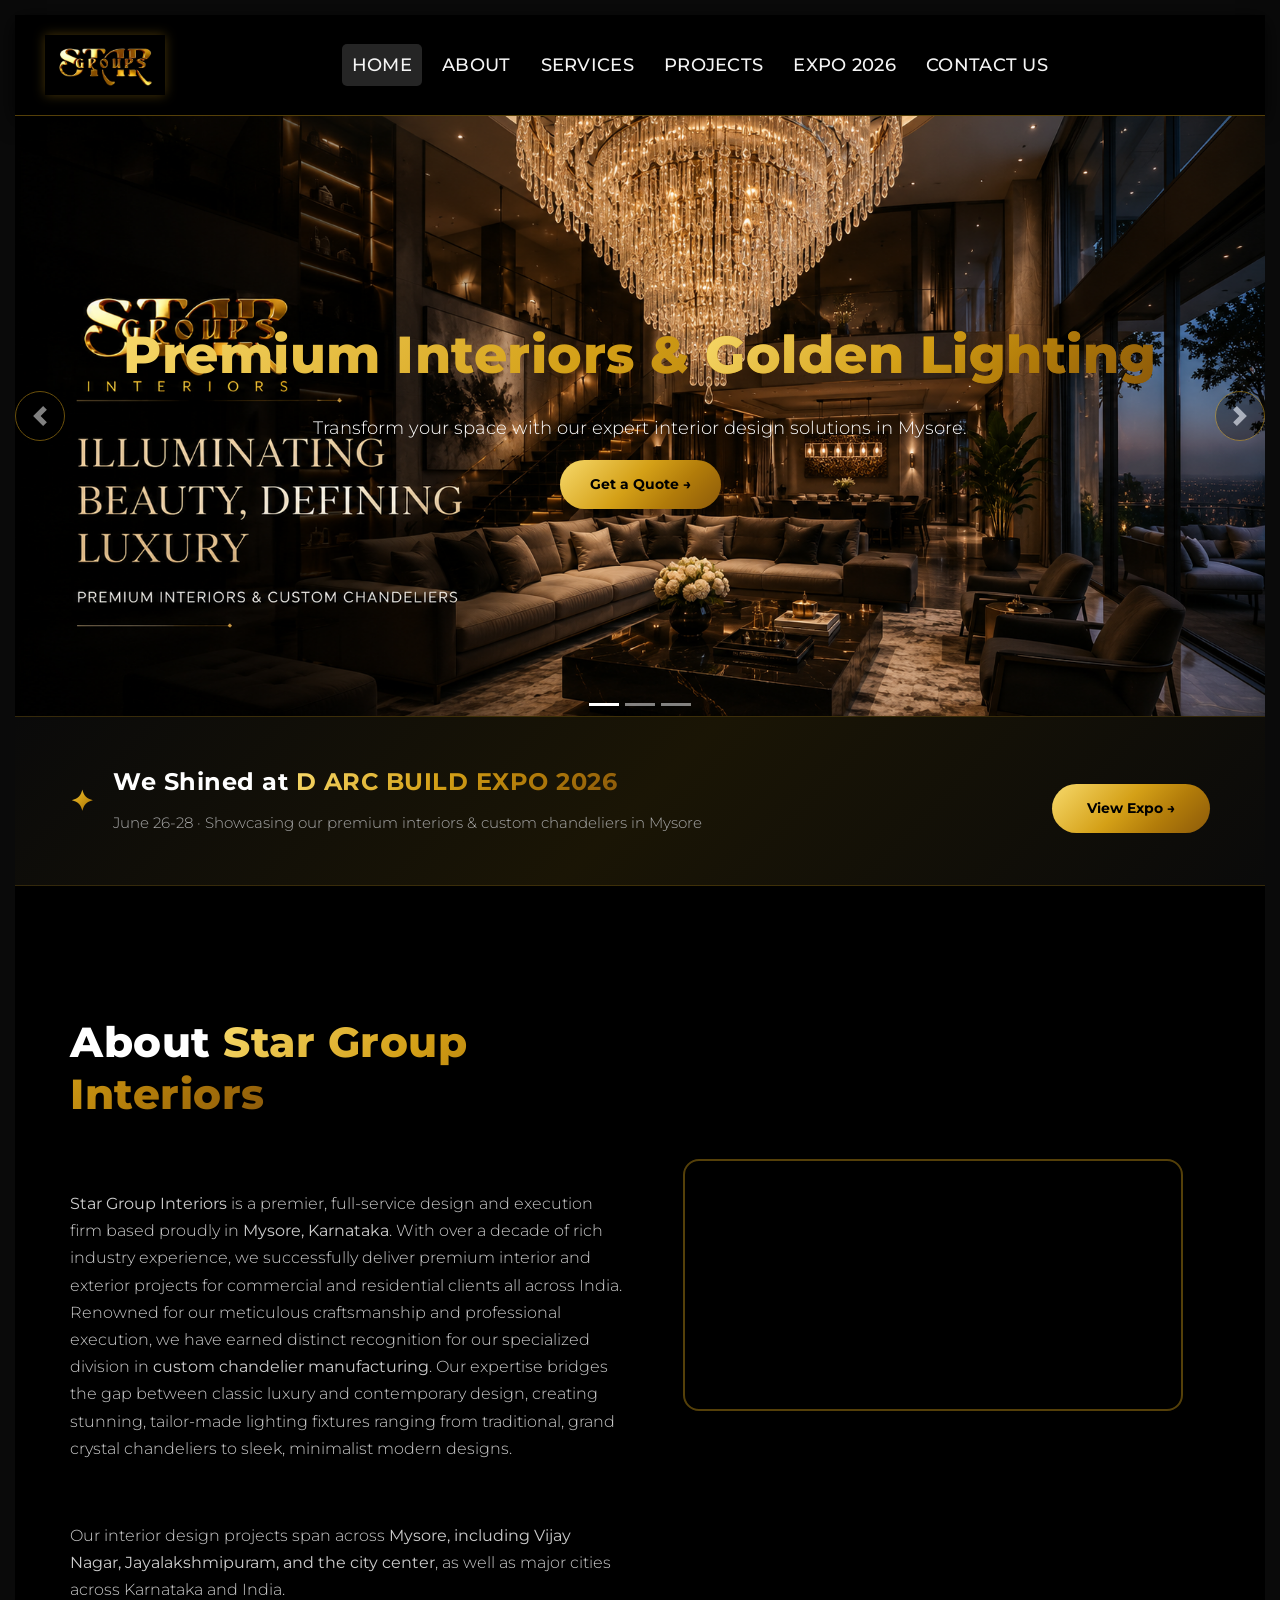
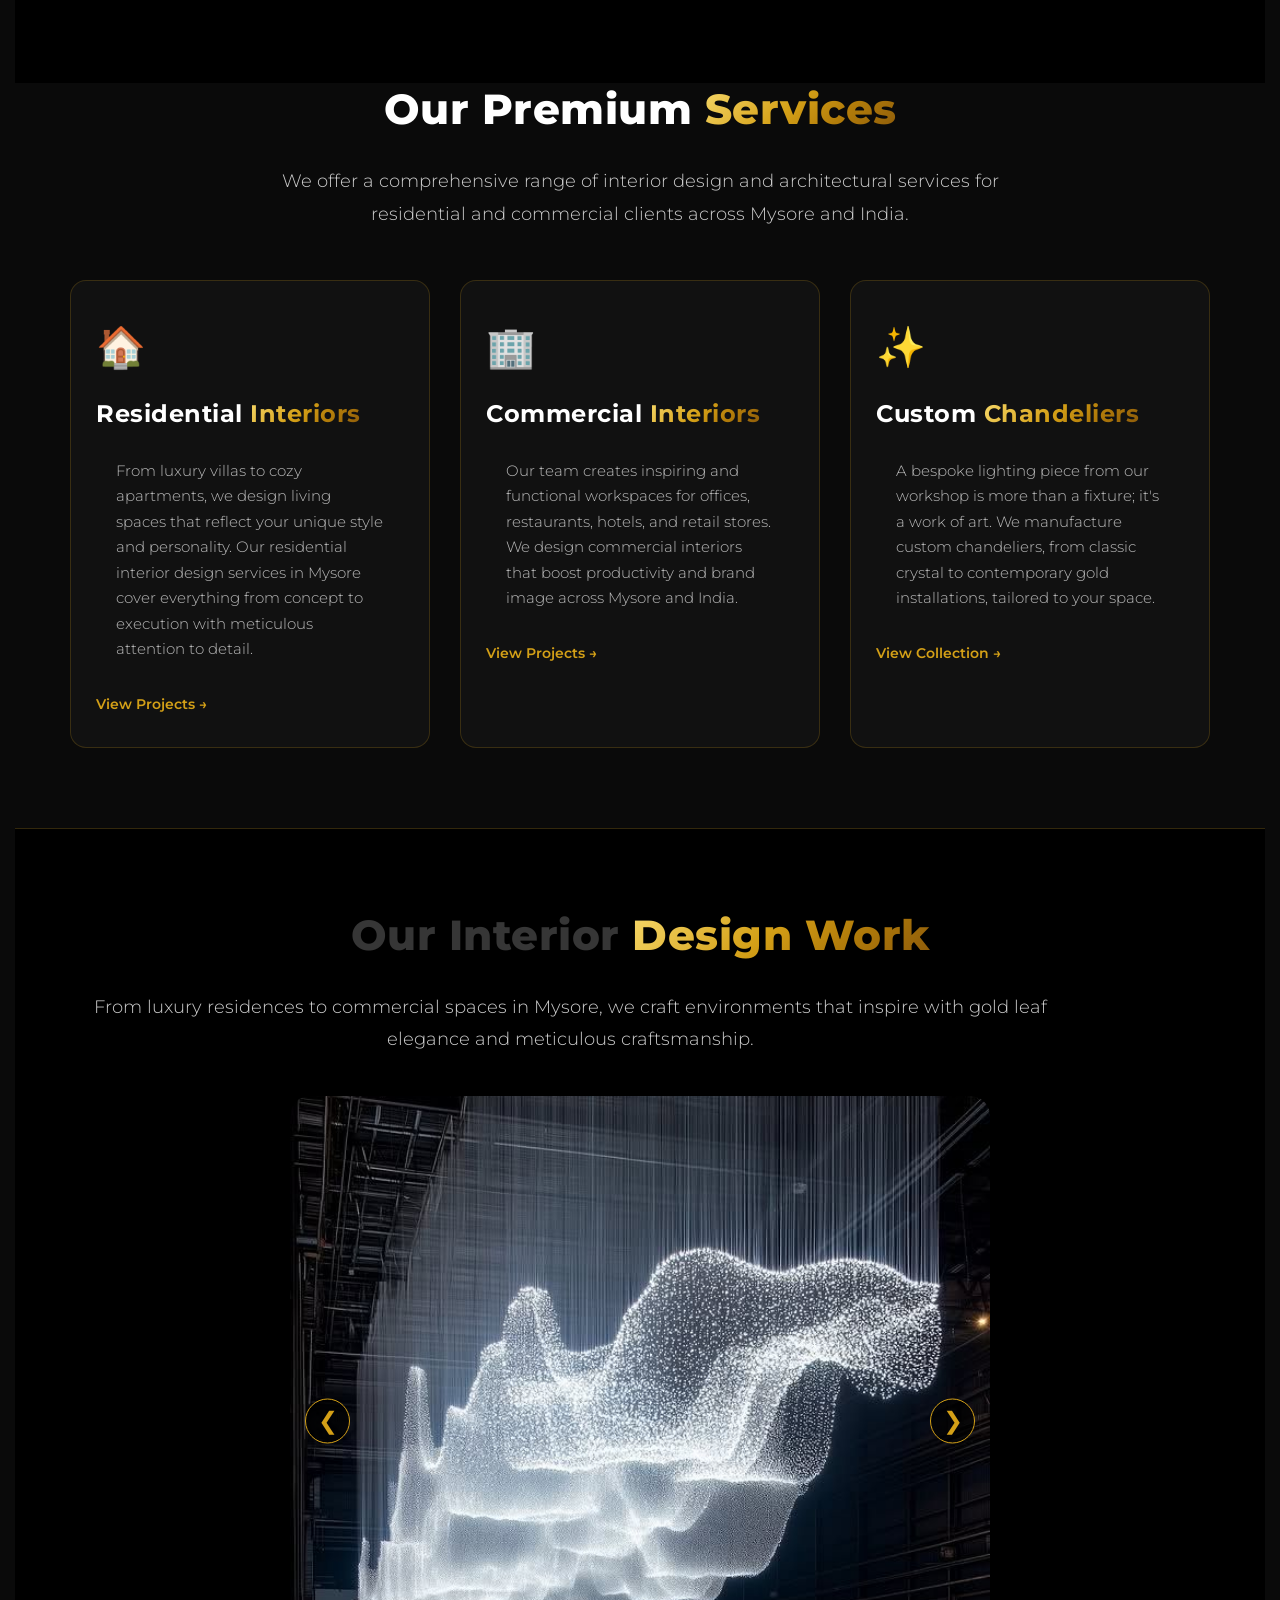
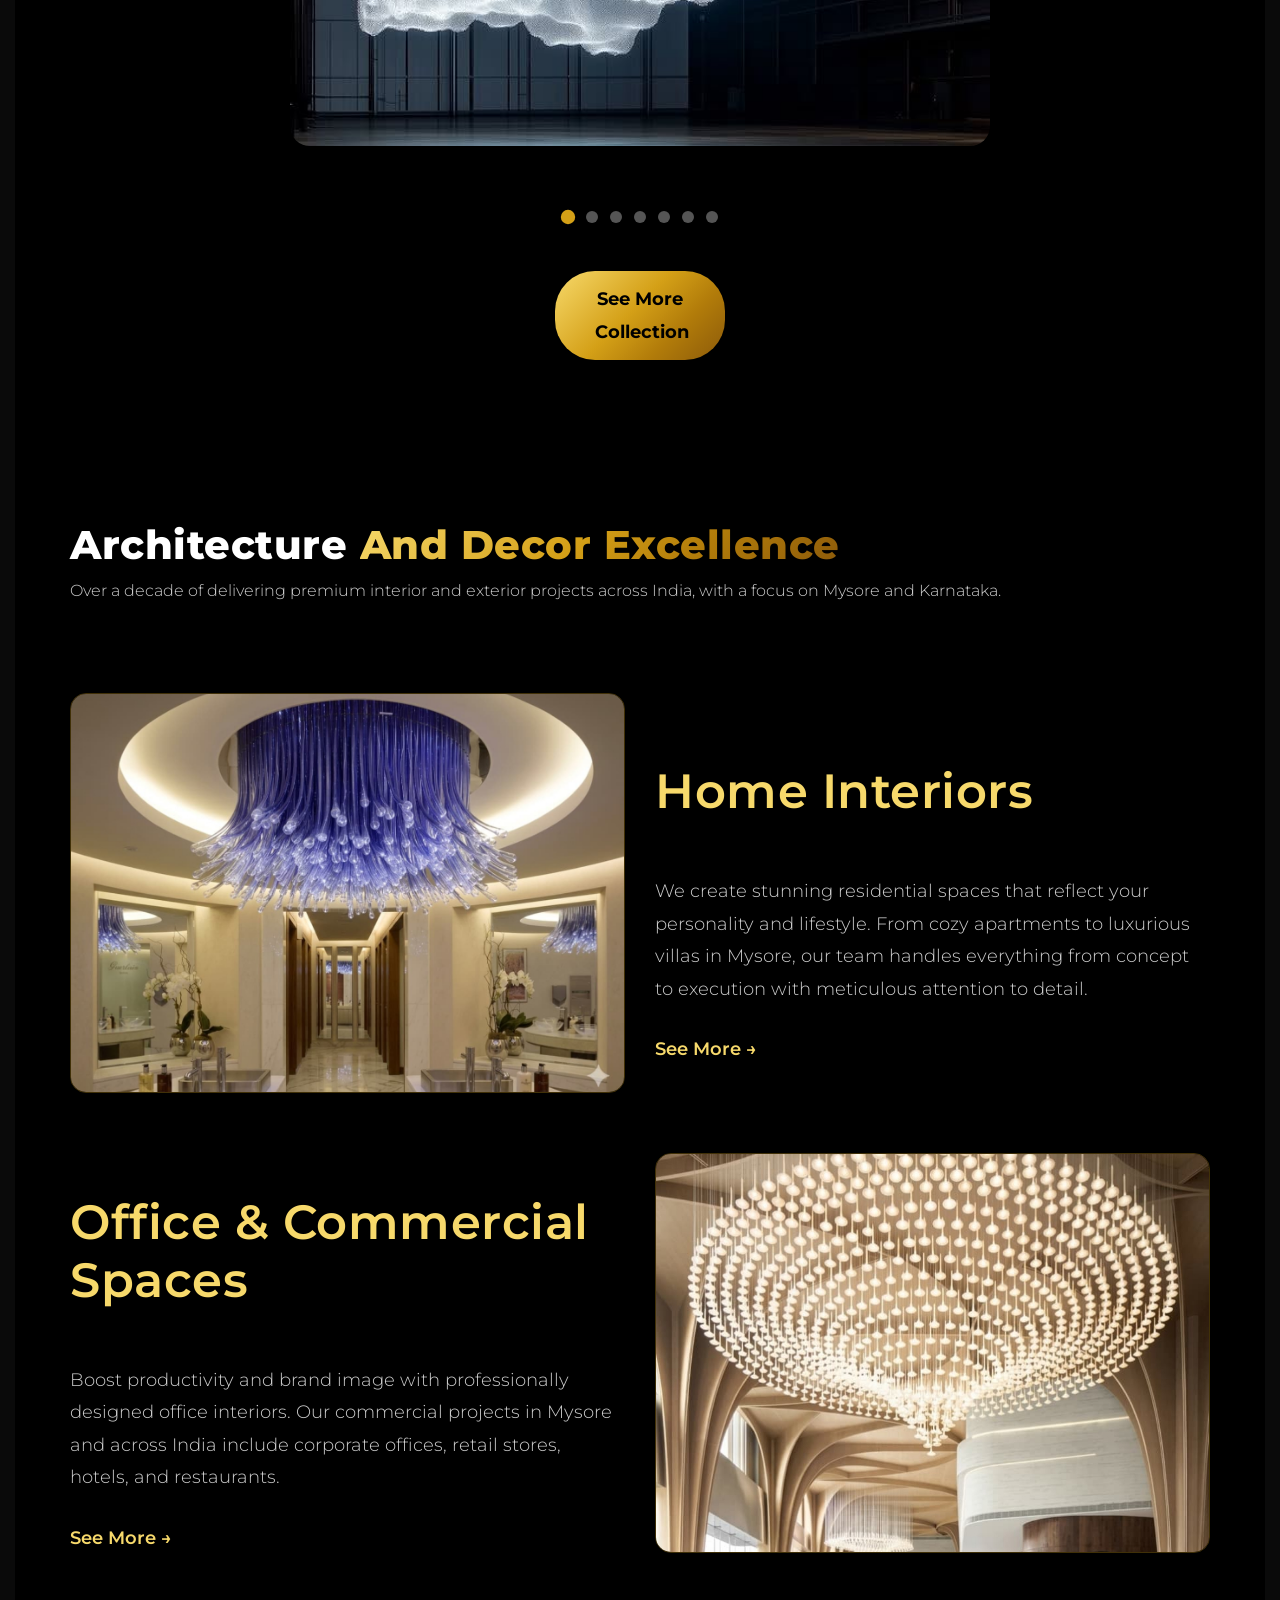
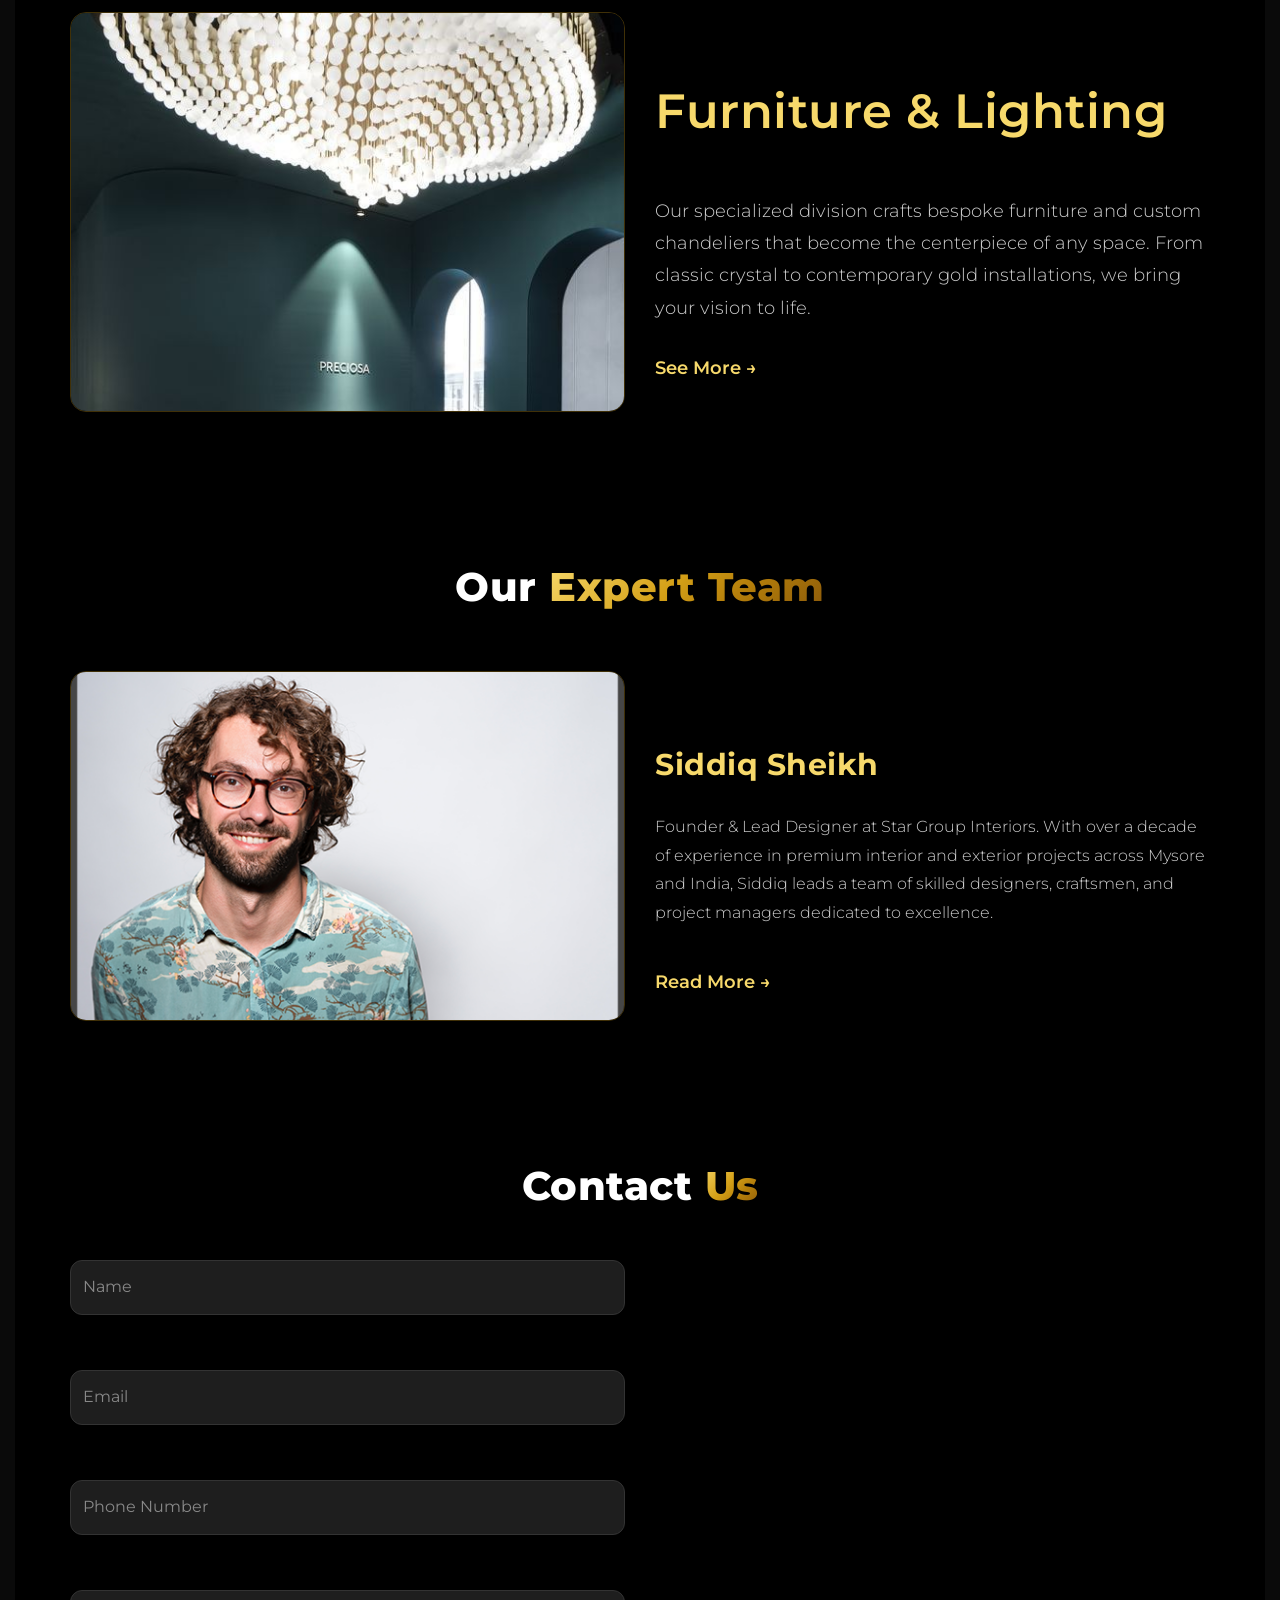
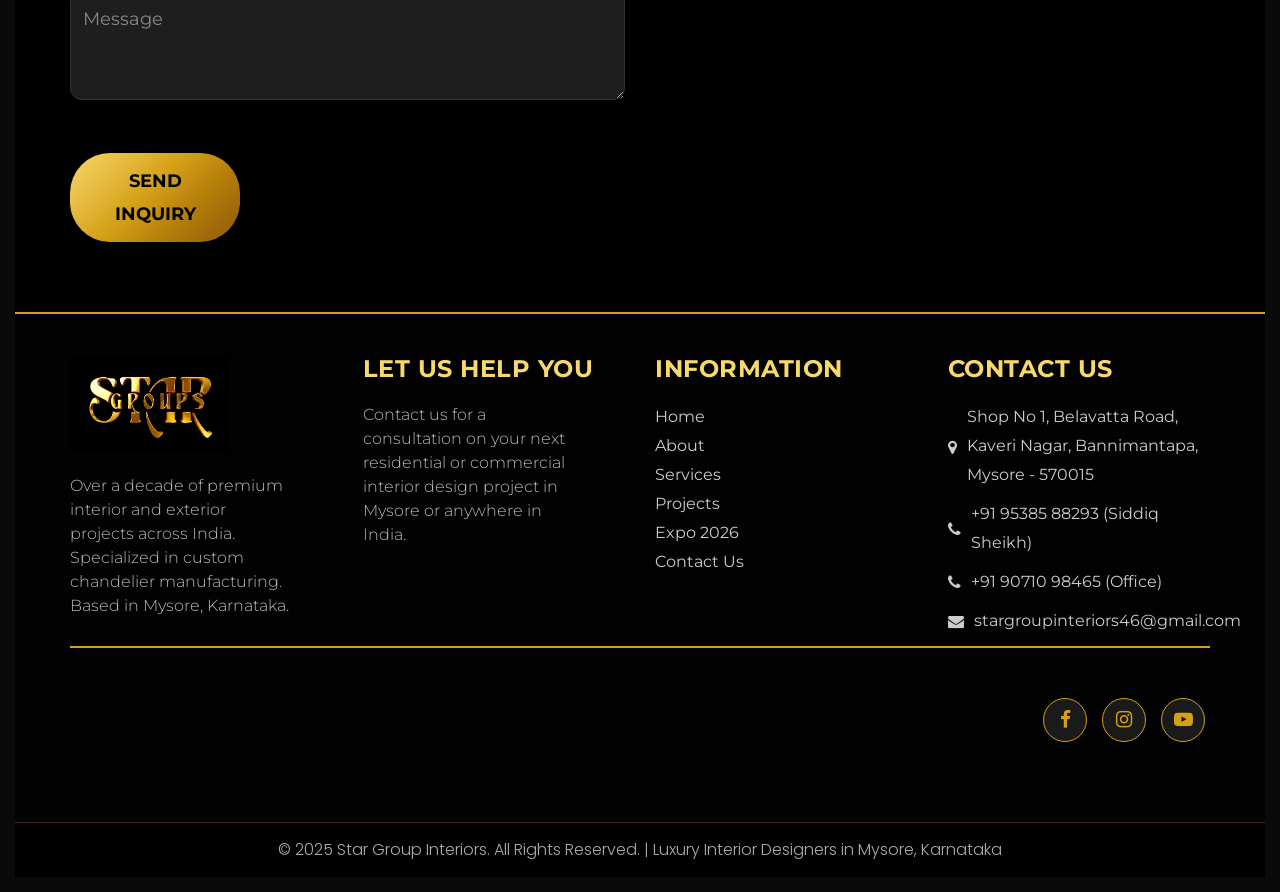
==== commit b0e84344: "SEO1" ====
--- a/index.html
+++ b/index.html
@@ -1142,7 +1142,7 @@
    </div>
 
    <!-- ===== CLIENT TESTIMONIALS ===== -->
-   <div class="client_section layout_padding">
+   <!-- <div class="client_section layout_padding">
       <div class="container">
          <div class="row">
             <div class="col-md-12">
@@ -1238,7 +1238,7 @@
             </div>
          </div>
       </div>
-   </div>
+   </div> -->
 
    <!-- ===== EXPERT TEAM ===== -->
    <div class="news_section layout_padding">
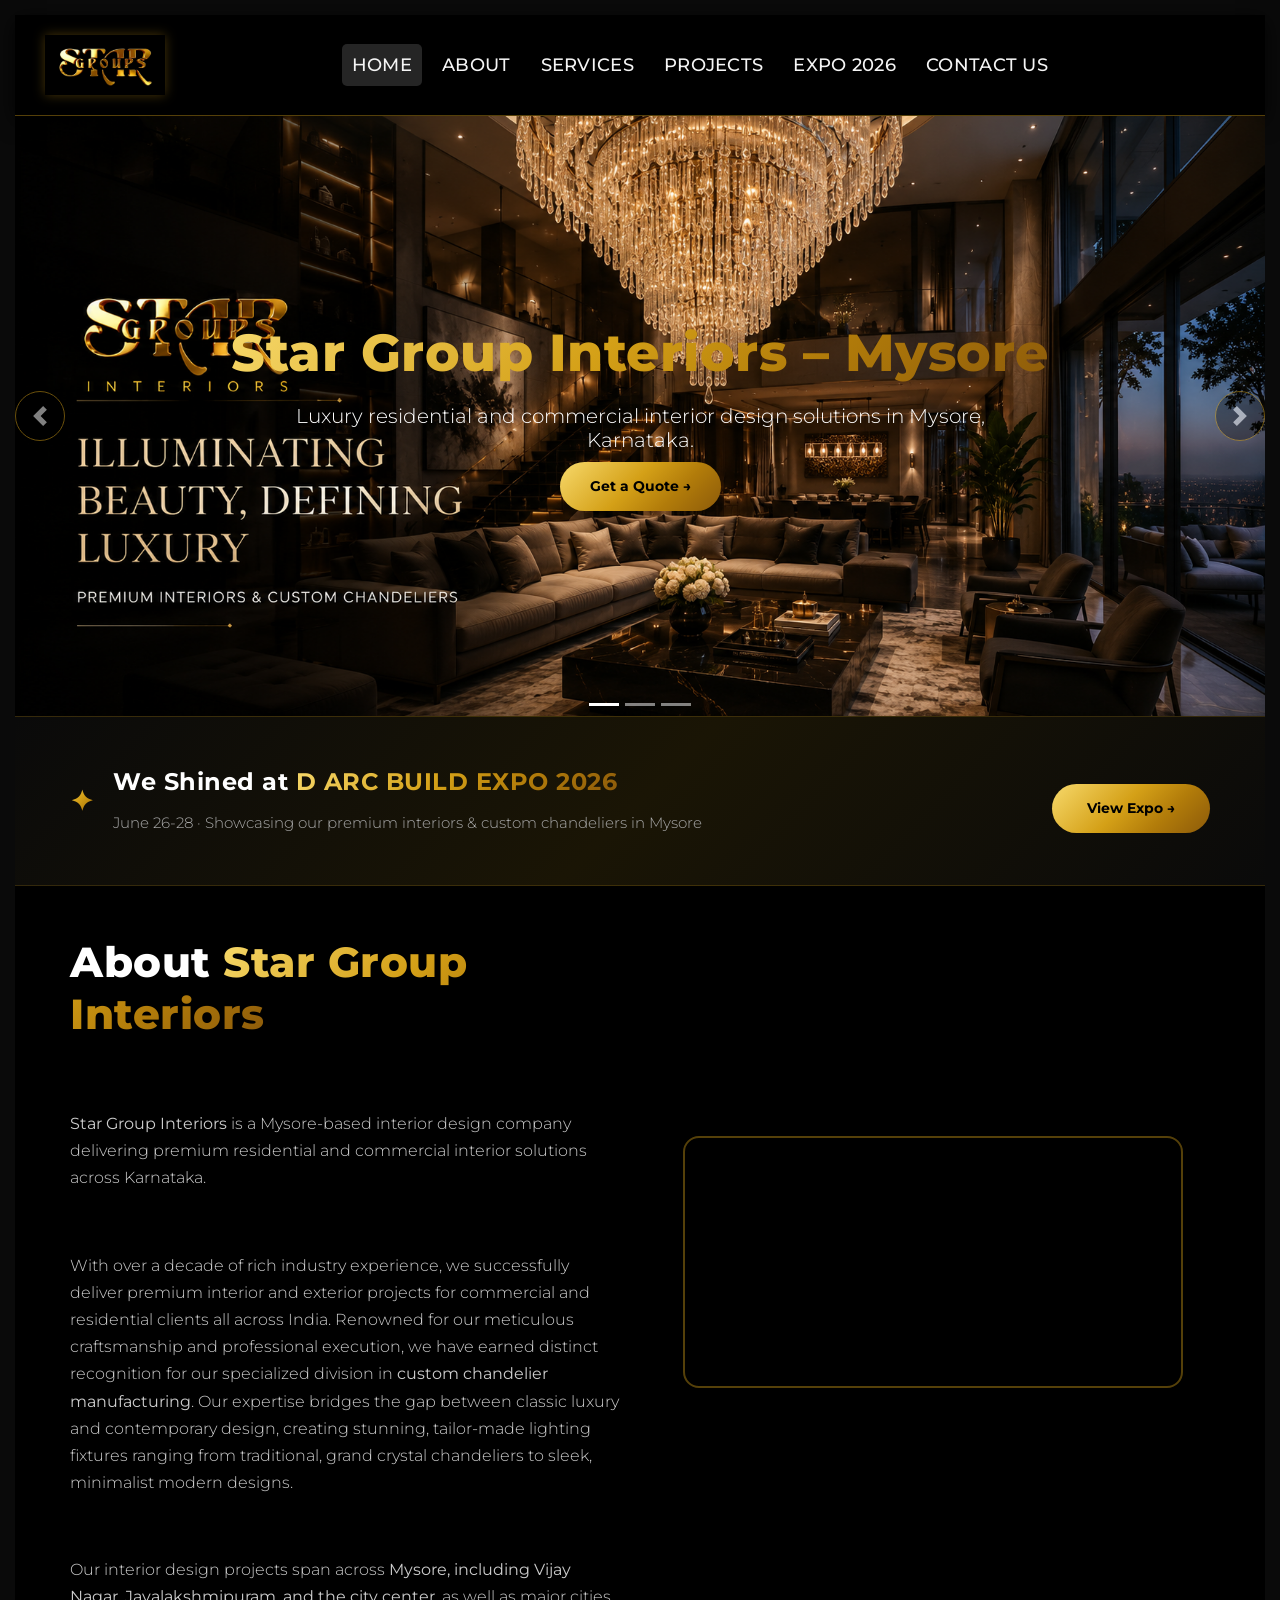
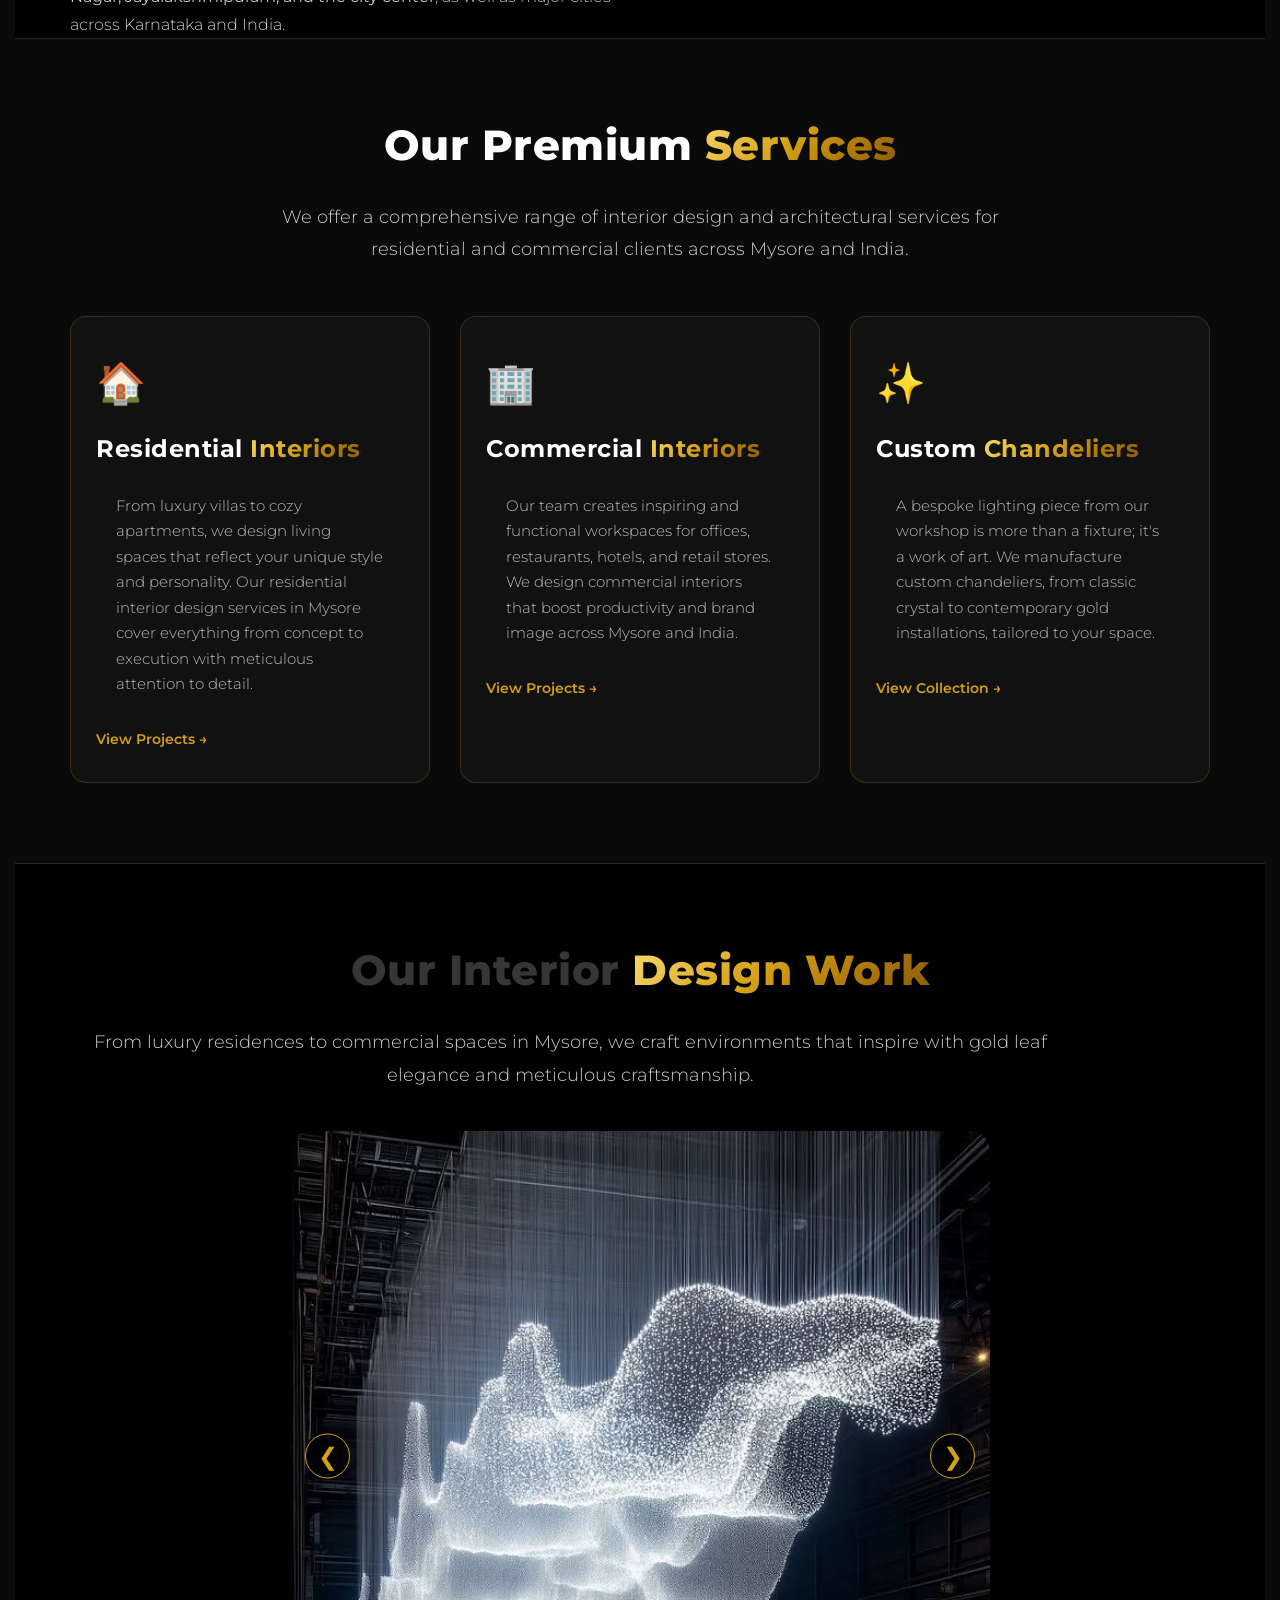
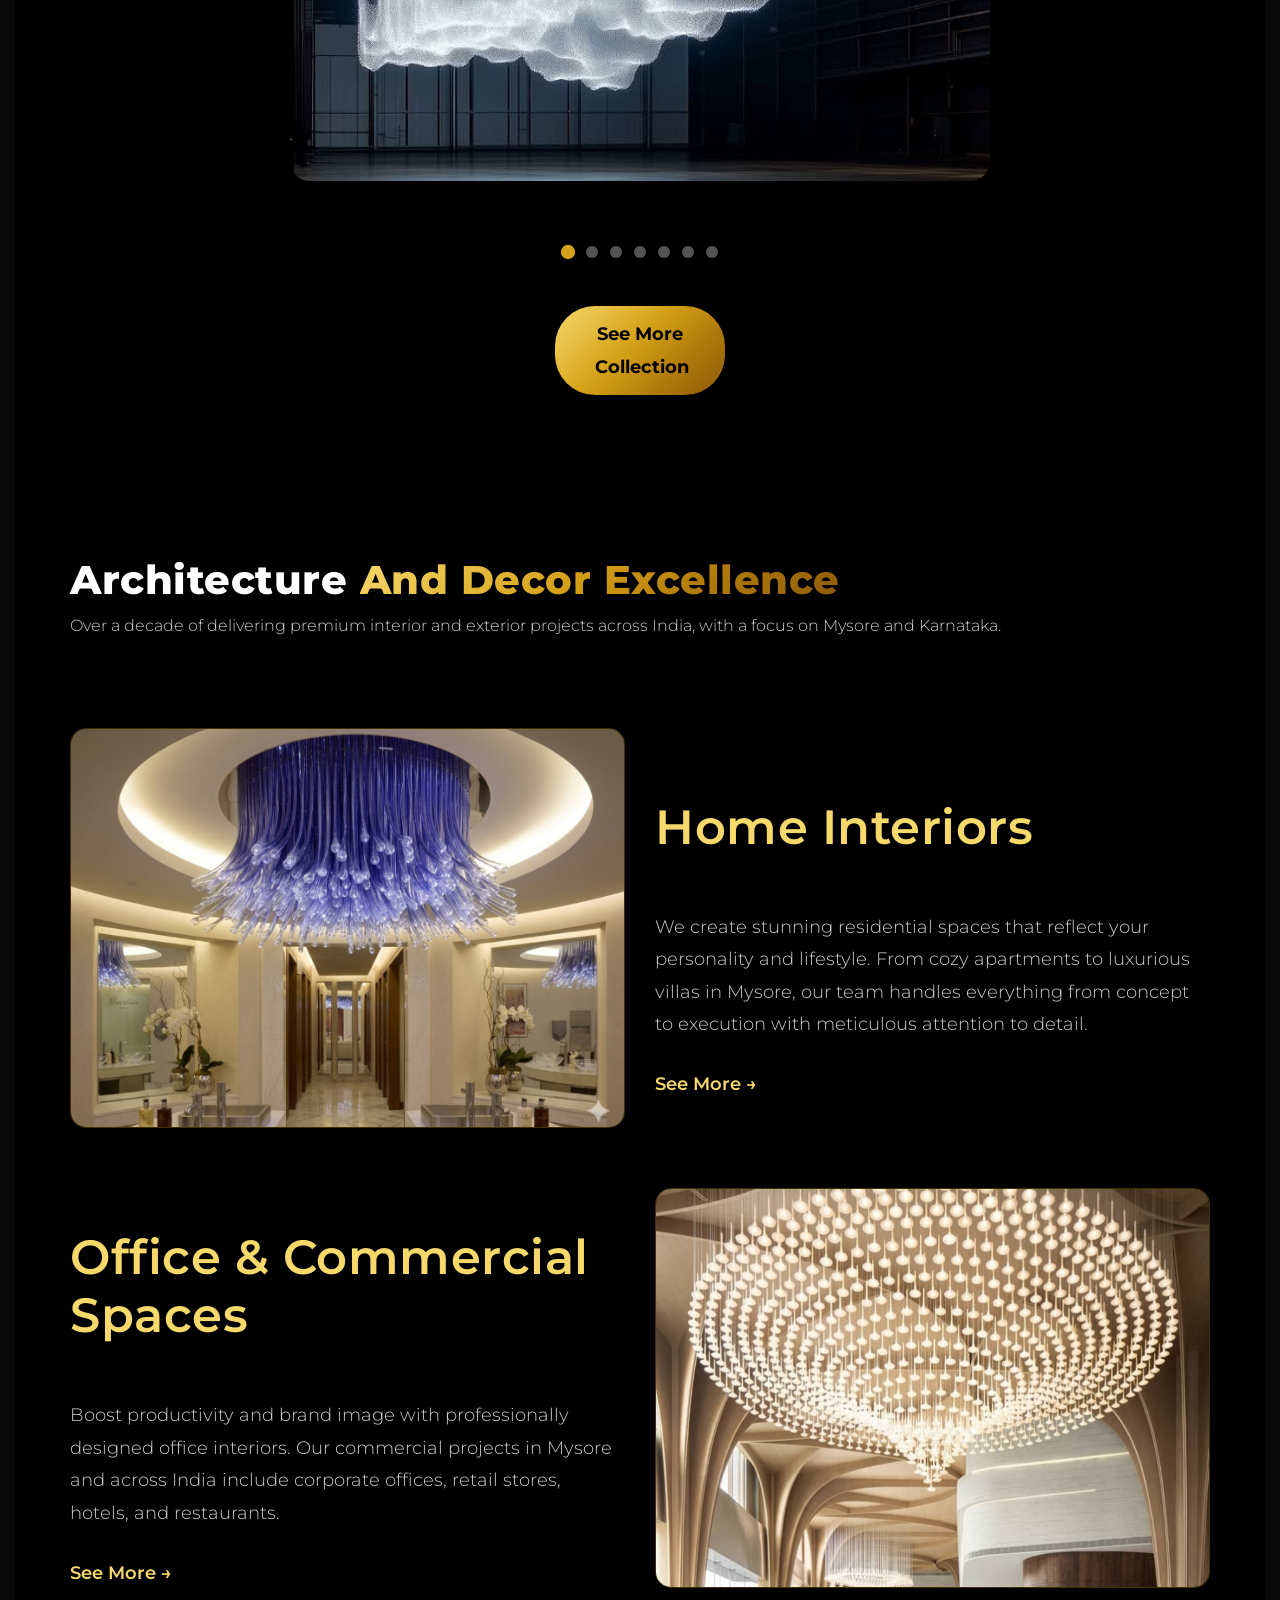
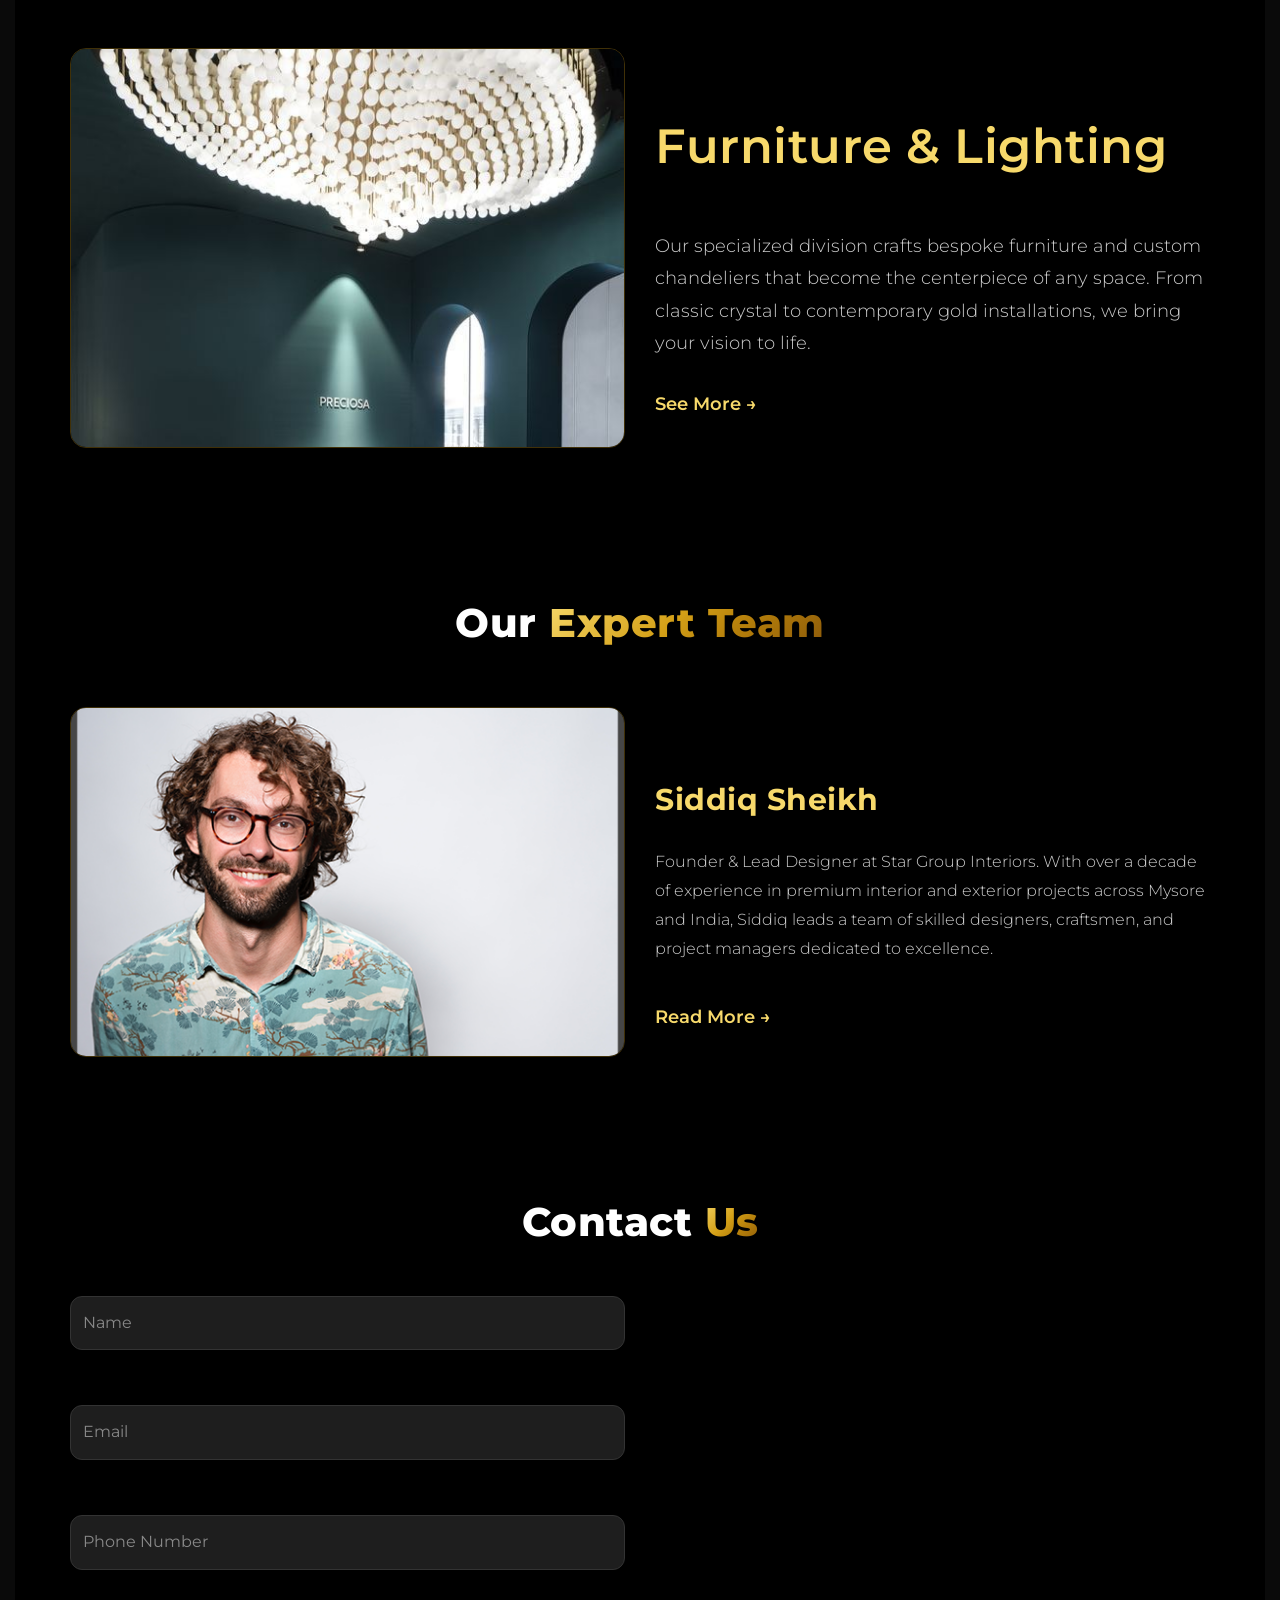
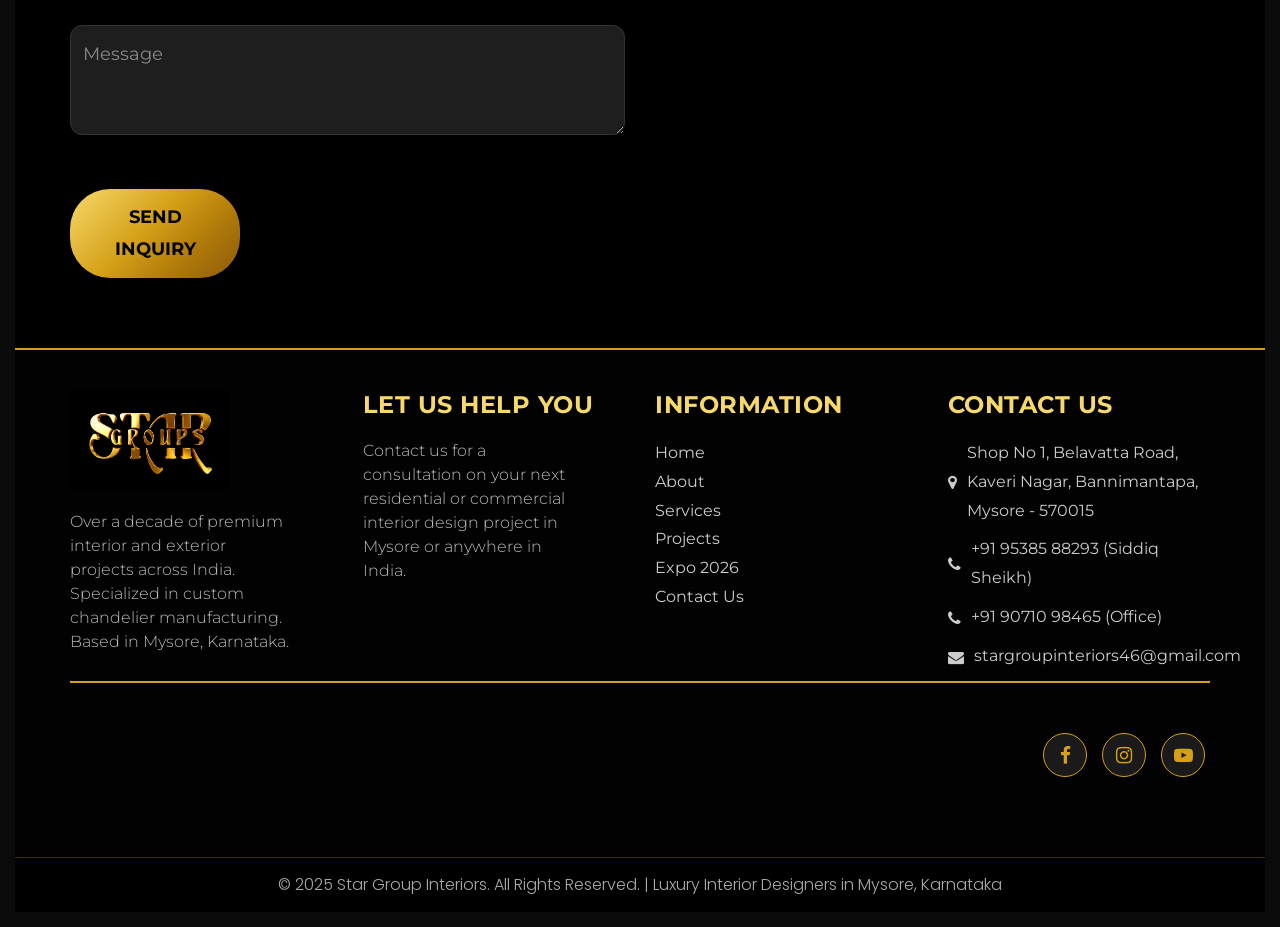
==== commit 3f037a47: "SEO optimazation" ====
--- a/index.html
+++ b/index.html
@@ -5,12 +5,10 @@
    <meta charset="utf-8">
    <meta http-equiv="X-UA-Compatible" content="IE=edge">
    <meta name="viewport" content="width=device-width, initial-scale=1">
-   <meta name="viewport" content="initial-scale=1, maximum-scale=1">
-
-   <!-- ===== UPDATED TITLE & META DESCRIPTION FOR BETTER SEO ===== -->
-   <title>Star Group Interiors | Luxury Interior Designers in Mysore, Karnataka</title>
+   <!-- ===== UPDATED TITLE & META DESCRIPTION FOR BRAND-FIRST SEO ===== -->
+   <title>Star Group Interiors | Star Group Mysore</title>
    <meta name="description"
-      content="Star Group Interiors: Award-winning luxury interior designers in Mysore. Specializing in residential, commercial interiors &amp; custom chandeliers. Get a free quote today!">
+      content="Star Group Interiors is a Mysore-based interior design company specializing in residential and commercial interiors, custom furniture and luxury lighting.">
    <meta name="author" content="Star Group Interiors">
    <link rel="canonical" href="https://star-groups.in/">
 
@@ -25,38 +23,40 @@
    <link rel="stylesheet" href="css/jquery.mCustomScrollbar.min.css">
    <link rel="stylesheet" href="https://netdna.bootstrapcdn.com/font-awesome/4.0.3/css/font-awesome.css">
 
-   <!-- ===== LOCAL BUSINESS SCHEMA (JSON-LD) ===== -->
+   <!-- ===== LOCAL BUSINESS SCHEMA (JSON-LD) – VERIFIED ===== -->
    <script type="application/ld+json">
-        {
-            "@context": "https://schema.org",
-            "@type": "LocalBusiness",
-            "name": "Star Group Interiors",
-            "image": "https://star-groups.in/images/logo.jpg",
-            "description": "Luxury interior designers in Mysore specializing in residential, commercial interiors, and custom chandeliers.",
-            "address": {
-                "@type": "PostalAddress",
-                "streetAddress": "Shop No 1, Belavatta Road, Kaveri Nagar, Bannimantapa",
-                "addressLocality": "Mysore",
-                "addressRegion": "Karnataka",
-                "postalCode": "570015",
-                "addressCountry": "IN"
-            },
-            "telephone": "+919538588293",
-            "email": "stargroupinteriors46@gmail.com",
-            "openingHours": "Mo-Fr 09:00-18:00",
-            "geo": {
-                "@type": "GeoCoordinates",
-                "latitude": "12.312345",
-                "longitude": "76.634567"
-            },
-            "sameAs": [
-                "https://www.facebook.com/star_group_interiors",
-                "https://www.instagram.com/star_group_interiors/",
-                "https://www.youtube.com/@StarGroupInteriors"
-            ],
-            "priceRange": "₹₹₹₹"
-        }
-    </script>
+  {
+    "@context": "https://schema.org",
+    "@type": "LocalBusiness",
+    "name": "Star Group Interiors",
+    "url": "https://star-groups.in/",
+    "image": "https://star-groups.in/images/logo.jpg",
+    "logo": "https://star-groups.in/images/logo.jpg",
+    "description": "Star Group Interiors is a Mysore-based interior design company specializing in residential and commercial interiors, custom furniture and luxury lighting.",
+    "address": {
+      "@type": "PostalAddress",
+      "streetAddress": "Shop No 1, Belavatta Road, Kaveri Nagar, Bannimantapa",
+      "addressLocality": "Mysore",
+      "addressRegion": "Karnataka",
+      "postalCode": "570015",
+      "addressCountry": "IN"
+    },
+    "telephone": "+919538588293",
+    "email": "stargroupinteriors46@gmail.com",
+    "openingHours": "Mo-Fr 09:00-18:00",
+    "geo": {
+      "@type": "GeoCoordinates",
+      "latitude": "12.312345",
+      "longitude": "76.634567"
+    },
+    "sameAs": [
+      "https://www.facebook.com/star_group_interiors",
+      "https://www.instagram.com/star_group_interiors/",
+      "https://www.youtube.com/@StarGroupInteriors"
+    ],
+    "priceRange": "₹₹₹₹"
+  }
+  </script>
 
    <style>
       /* ===== METALLIC GOLD / PURE BLACK THEME ===== */
@@ -109,7 +109,6 @@
          font-weight: 700;
       }
 
-      /* navbar styles */
       .navbar-light .navbar-nav .nav-link {
          color: #f5f5f5;
          font-weight: 500;
@@ -159,7 +158,6 @@
          width: auto;
       }
 
-      /* Hero Slider */
       .hero_slide::before {
          background: linear-gradient(135deg, rgba(0, 0, 0, 0.85) 0%, rgba(0, 0, 0, 0.6) 100%);
       }
@@ -207,7 +205,6 @@
          transform: translateY(-50%);
       }
 
-      /* About Section with Video - FIXED SIZE */
       .about_section {
          background: #000000;
          padding: 80px 0;
@@ -253,7 +250,6 @@
          border-color: var(--gold-main);
       }
 
-      /* ===== NEW SERVICES SECTION ===== */
       .services_section {
          background: #0a0a0a;
          padding: 80px 0;
@@ -337,7 +333,6 @@
          letter-spacing: 0.5px;
       }
 
-      /* Design Section - Image Slider (FIXED - No overlapping) */
       .design_section {
          background: #000000;
          padding: 80px 0;
@@ -366,7 +361,6 @@
          line-height: 1.8;
       }
 
-      /* Image Slider Container - FIXED */
       .slider-container {
          width: 100%;
          max-width: 700px;
@@ -394,7 +388,6 @@
          display: block;
       }
 
-      /* Slider Buttons */
       .slider-btn {
          position: absolute;
          top: 50%;
@@ -427,7 +420,6 @@
          right: 15px;
       }
 
-      /* Dots */
       .slider-dots {
          text-align: center;
          padding: 20px 0 0 0;
@@ -454,7 +446,6 @@
          background-color: var(--gold-light);
       }
 
-      /* Company Section - FIXED image sizes */
       .company_section {
          background: #000000;
          padding: 80px 0;
@@ -514,7 +505,6 @@
          line-height: 1.6;
       }
 
-      /* Client Section */
       .client_section {
          background: #ffffff;
          padding: 70px 0;
@@ -546,7 +536,6 @@
          object-fit: cover;
       }
 
-      /* News Section */
       .news_section {
          background: #000;
          padding: 70px 0;
@@ -565,7 +554,6 @@
          border: 1px solid rgba(212, 160, 23, 0.3);
       }
 
-      /* Contact & Footer */
       .contact_section {
          background: #000;
          padding: 70px 0;
@@ -791,9 +779,7 @@
          max-width: 550px;
       }
 
-      /* MOBILE NAVIGATION CLICK FIX */
       @media (max-width: 991px) {
-
          .navbar-collapse {
             position: relative;
             z-index: 99999;
@@ -860,7 +846,7 @@
       </div>
    </div>
 
-   <!-- ===== HERO SLIDER ===== -->
+   <!-- ===== HERO SLIDER – BRAND-FIRST H1 ===== -->
    <div class="hero_slider">
       <div id="heroSlider" class="carousel slide" data-ride="carousel" data-interval="5000">
          <ol class="carousel-indicators">
@@ -873,9 +859,11 @@
                <div class="hero_slide"
                   style="background-image: url('images/hero1.png'); min-height: 600px; background-size: cover; background-position: center;">
                   <div class="hero_content" style="text-align: center; padding: 100px 20px;">
-                     <h1>Premium Interiors &amp; <span class="gold-text">Golden Lighting</span></h1>
-                     <p style="color: #fff; font-size: 18px;">Transform your space with our expert interior design
-                        solutions in Mysore.</p>
+                     <!-- Primary H1: Brand + Location -->
+                     <h1>Star Group Interiors – Mysore</h1>
+                     <p style="color: #fff; font-size: 20px; font-weight: 300; max-width: 700px; margin: 10px auto;">
+                        Luxury residential and commercial interior design solutions in Mysore, Karnataka.
+                     </p>
                      <a href="contact.html" class="hero_btn">Get a Quote →</a>
                   </div>
                </div>
@@ -884,7 +872,8 @@
                <div class="hero_slide"
                   style="background-image: url('images/hero2.png'); min-height: 600px; background-size: cover; background-position: center;">
                   <div class="hero_content" style="text-align: center; padding: 100px 20px;">
-                     <h1>Custom <span class="gold-text">Chandelier</span> Manufacturing</h1>
+                     <h2 style="font-size: 42px; font-weight: 700; color: #fff;">Custom <span
+                           class="gold-text">Chandelier</span> Manufacturing</h2>
                      <p style="color: #fff; font-size: 18px;">Bespoke lighting fixtures made to order for your unique
                         space.</p>
                      <a href="design.html" class="hero_btn">View Collection →</a>
@@ -895,7 +884,8 @@
                <div class="hero_slide"
                   style="background-image: url('images/hero3.png'); min-height: 600px; background-size: cover; background-position: center;">
                   <div class="hero_content" style="text-align: center; padding: 100px 20px;">
-                     <h1>Architectural <span class="gold-text">Facades &amp; Decor</span></h1>
+                     <h2 style="font-size: 42px; font-weight: 700; color: #fff;">Architectural <span
+                           class="gold-text">Facades &amp; Decor</span></h2>
                      <p style="color: #fff; font-size: 18px;">Elevate your building's exterior with gold-accented
                         facades.</p>
                      <a href="company.html" class="hero_btn">Explore Projects →</a>
@@ -927,37 +917,37 @@
                            style="background: var(--gold-gradient); -webkit-background-clip: text; background-clip: text; color: transparent;">D
                            ARC BUILD EXPO 2026</span>
                      </h3>
-                     <p style="color: #aaaaaa; margin: 5px 0 0; font-size: 15px;">
-                        June 26-28 · Showcasing our premium interiors &amp; custom chandeliers in Mysore
-                     </p>
+                     <p style="color: #aaaaaa; margin: 5px 0 0; font-size: 15px;">June 26-28 · Showcasing our premium
+                        interiors &amp; custom chandeliers in Mysore</p>
                   </div>
                </div>
             </div>
             <div class="col-md-4 text-md-right" style="margin-top: 15px;">
                <a href="expo.html"
-                  style="display: inline-block; background: var(--gold-gradient); color: #000000; font-weight: 700; padding: 12px 35px; border-radius: 50px; text-decoration: none; transition: all 0.3s ease;">
-                  View Expo →
-               </a>
+                  style="display: inline-block; background: var(--gold-gradient); color: #000000; font-weight: 700; padding: 12px 35px; border-radius: 50px; text-decoration: none; transition: all 0.3s ease;">View
+                  Expo →</a>
             </div>
          </div>
       </div>
    </div>
 
    <!-- ===== ABOUT SECTION ===== -->
-   <div class="about_section layout_padding">
+   <div>
       <div class="container">
          <div class="row align-items-center">
             <div class="col-md-6">
                <h1 class="about_taital">About <span>Star Group Interiors</span></h1>
                <p class="about_text">
-                  <strong>Star Group Interiors</strong> is a premier, full-service design and execution firm based
-                  proudly in <strong>Mysore, Karnataka</strong>. With over a decade of rich industry experience, we
-                  successfully deliver premium interior and exterior projects for commercial and residential clients all
-                  across India. Renowned for our meticulous craftsmanship and professional execution, we have earned
-                  distinct recognition for our specialized division in <strong>custom chandelier manufacturing</strong>.
-                  Our expertise bridges the gap between classic luxury and contemporary design, creating stunning,
-                  tailor-made lighting fixtures ranging from traditional, grand crystal chandeliers to sleek, minimalist
-                  modern designs.
+                  <strong>Star Group Interiors</strong> is a Mysore-based interior design company delivering premium
+                  residential and commercial interior solutions across Karnataka.
+               </p>
+               <p class="about_text">
+                  With over a decade of rich industry experience, we successfully deliver premium interior and exterior
+                  projects for commercial and residential clients all across India. Renowned for our meticulous
+                  craftsmanship and professional execution, we have earned distinct recognition for our specialized
+                  division in <strong>custom chandelier manufacturing</strong>. Our expertise bridges the gap between
+                  classic luxury and contemporary design, creating stunning, tailor-made lighting fixtures ranging from
+                  traditional, grand crystal chandeliers to sleek, minimalist modern designs.
                </p>
                <p class="about_text">
                   Our interior design projects span across <strong>Mysore, including Vijay Nagar, Jayalakshmipuram, and
@@ -976,7 +966,7 @@
       </div>
    </div>
 
-   <!-- ===== NEW SERVICES SECTION ===== -->
+   <!-- ===== SERVICES SECTION ===== -->
    <div class="services_section layout_padding">
       <div class="container">
          <h2 class="services_taital">Our Premium <span>Services</span></h2>
@@ -1033,33 +1023,25 @@
             From luxury residences to commercial spaces in Mysore, we craft environments that inspire with gold leaf
             elegance and meticulous craftsmanship.
          </p>
-
          <div class="slider-container">
             <div class="slider-wrapper" id="sliderWrapper">
-               <div class="slide">
-                  <img src="images/w2.jpg" alt="Luxury residential interior design by Star Group Interiors in Mysore">
-               </div>
-               <div class="slide">
-                  <img src="images/p2.jpg" alt="Custom gold chandelier manufactured by Star Group Interiors">
-               </div>
-               <div class="slide">
-                  <img src="images/p3.jpg" alt="Commercial interior design project by Star Group Interiors">
-               </div>
-               <div class="slide">
-                  <img src="images/p4.jpg" alt="Architectural facade design with gold accents by Star Group Interiors">
-               </div>
-               <div class="slide">
-                  <img src="images/p5.jpg" alt="Home interior design project in Mysore by Star Group Interiors">
-               </div>
-               <div class="slide">
-                  <img src="images/w7.jpg" alt="Modern office interior design by Star Group Interiors">
+               <div class="slide"><img src="images/w2.jpg"
+                     alt="Luxury residential interior design by Star Group Interiors in Mysore"></div>
+               <div class="slide"><img src="images/p2.jpg"
+                     alt="Custom gold chandelier manufactured by Star Group Interiors"></div>
+               <div class="slide"><img src="images/p3.jpg"
+                     alt="Commercial interior design project by Star Group Interiors"></div>
+               <div class="slide"><img src="images/p4.jpg"
+                     alt="Architectural facade design with gold accents by Star Group Interiors"></div>
+               <div class="slide"><img src="images/p5.jpg"
+                     alt="Home interior design project in Mysore by Star Group Interiors"></div>
+               <div class="slide"><img src="images/w7.jpg" alt="Modern office interior design by Star Group Interiors">
                </div>
             </div>
             <button class="slider-btn prev" id="prevBtn" aria-label="Previous slide">❮</button>
             <button class="slider-btn next" id="nextBtn" aria-label="Next slide">❯</button>
          </div>
          <div class="slider-dots" id="sliderDots"></div>
-
          <div class="read_bt">
             <a href="design.html">See More Collection</a>
          </div>
@@ -1141,105 +1123,6 @@
       </div>
    </div>
 
-   <!-- ===== CLIENT TESTIMONIALS ===== -->
-   <!-- <div class="client_section layout_padding">
-      <div class="container">
-         <div class="row">
-            <div class="col-md-12">
-               <h2 class="client_taital">Clients <span>Says</span></h2>
-            </div>
-         </div>
-         <div class="client_section_2">
-            <div id="my_slider" class="carousel slide" data-ride="carousel">
-               <div class="carousel-inner">
-                  <div class="carousel-item active">
-                     <div class="row">
-                        <div class="col-md-6">
-                           <div class="client_taital_main">
-                              <div class="client_left">
-                                 <div class="client_img">
-                                    <img src="images/client-img1.png"
-                                       alt="Happy client of Star Group Interiors luxury interior design services">
-                                 </div>
-                              </div>
-                              <div class="client_right">
-                                 <h3 class="moark_text">Ramesh K.</h3>
-                                 <p class="client_text">
-                                    "Star Group Interiors transformed our home in Mysore into a masterpiece. Their
-                                    custom chandelier is the highlight of our living room."
-                                 </p>
-                              </div>
-                           </div>
-                        </div>
-                        <div class="col-md-6">
-                           <div class="client_taital_main">
-                              <div class="client_left">
-                                 <div class="client_img">
-                                    <img src="images/client-img2.png"
-                                       alt="Happy client of Star Group Interiors commercial interior design">
-                                 </div>
-                              </div>
-                              <div class="client_right">
-                                 <h3 class="moark_text">Priya S.</h3>
-                                 <p class="client_text">
-                                    "Professional team with great design sense. They handled our office renovation in
-                                    Mysore seamlessly. Highly recommend!"
-                                 </p>
-                              </div>
-                           </div>
-                        </div>
-                     </div>
-                  </div>
-                  <div class="carousel-item">
-                     <div class="row">
-                        <div class="col-md-6">
-                           <div class="client_taital_main">
-                              <div class="client_left">
-                                 <div class="client_img">
-                                    <img src="images/client-img1.png"
-                                       alt="Siddiq Sheikh, founder of Star Group Interiors">
-                                 </div>
-                              </div>
-                              <div class="client_right">
-                                 <h3 class="moark_text">Siddiq Sheikh</h3>
-                                 <p class="client_text">
-                                    "Proud to lead Star Group Interiors. Our commitment to quality and innovation has
-                                    made us a trusted name in Mysore."
-                                 </p>
-                              </div>
-                           </div>
-                        </div>
-                        <div class="col-md-6">
-                           <div class="client_taital_main">
-                              <div class="client_left">
-                                 <div class="client_img">
-                                    <img src="images/client-img2.png"
-                                       alt="Happy client of Star Group Interiors custom chandelier services">
-                                 </div>
-                              </div>
-                              <div class="client_right">
-                                 <h3 class="moark_text">Anjali M.</h3>
-                                 <p class="client_text">
-                                    "The attention to detail in our custom lighting fixtures is unmatched. Star Group
-                                    delivered beyond our expectations."
-                                 </p>
-                              </div>
-                           </div>
-                        </div>
-                     </div>
-                  </div>
-               </div>
-               <a class="carousel-control-prev" href="#my_slider" role="button" data-slide="prev">
-                  <i class="fa fa-angle-left"></i>
-               </a>
-               <a class="carousel-control-next" href="#my_slider" role="button" data-slide="next">
-                  <i class="fa fa-angle-right"></i>
-               </a>
-            </div>
-         </div>
-      </div>
-   </div> -->
-
    <!-- ===== EXPERT TEAM ===== -->
    <div class="news_section layout_padding">
       <div class="container">
@@ -1302,8 +1185,7 @@
                         <iframe
                            src="https://www.google.com/maps/embed?pb=!1m18!1m12!1m3!1d3898.234567890123!2d76.634567!3d12.312345!2m3!1f0!2f0!3f0!3m2!1i1024!2i768!4f13.1!3m3!1m2!1s0x3baf70123456789%3A0x123456789abcdef!2sShop%20No%201%2C%20Belavatta%20Road%2C%20Kaveri%20Nagar%2C%20Bannimantapa%2C%20Mysore%2C%20Karnataka%20570015!5e0!3m2!1sen!2sin!4v1234567890123!5m2!1sen!2sin"
                            width="100%" height="368" frameborder="0" style="border:0; width: 100%;" allowfullscreen=""
-                           loading="lazy" title="Star Group Interiors Location Map - Mysore">
-                        </iframe>
+                           loading="lazy" title="Star Group Interiors Location Map - Mysore"></iframe>
                      </div>
                   </div>
                </div>
@@ -1384,24 +1266,12 @@
                <div class="col-md-6">
                   <div class="footer_social_icon">
                      <ul>
-                        <li>
-                           <a href="https://www.facebook.com/star_group_interiors" target="_blank" rel="noopener"
-                              aria-label="Facebook">
-                              <i class="fa fa-facebook"></i>
-                           </a>
-                        </li>
-                        <li>
-                           <a href="https://www.instagram.com/star_group_interiors/" target="_blank" rel="noopener"
-                              aria-label="Instagram">
-                              <i class="fa fa-instagram"></i>
-                           </a>
-                        </li>
-                        <li>
-                           <a href="https://www.youtube.com/@StarGroupInteriors" target="_blank" rel="noopener"
-                              aria-label="YouTube">
-                              <i class="fa fa-youtube-play"></i>
-                           </a>
-                        </li>
+                        <li><a href="https://www.facebook.com/star_group_interiors" target="_blank" rel="noopener"
+                              aria-label="Facebook"><i class="fa fa-facebook"></i></a></li>
+                        <li><a href="https://www.instagram.com/star_group_interiors/" target="_blank" rel="noopener"
+                              aria-label="Instagram"><i class="fa fa-instagram"></i></a></li>
+                        <li><a href="https://www.youtube.com/@StarGroupInteriors" target="_blank" rel="noopener"
+                              aria-label="YouTube"><i class="fa fa-youtube-play"></i></a></li>
                      </ul>
                   </div>
                </div>
@@ -1430,7 +1300,6 @@
       const totalSlides = slides.length;
       let autoSlideInterval;
 
-      // Create dots
       function createDots() {
          dotsContainer.innerHTML = '';
          for (let i = 0; i < totalSlides; i++) {
@@ -1442,7 +1311,6 @@
          }
       }
 
-      // Update dots active state
       function updateDots() {
          const dots = document.querySelectorAll('.dot');
          dots.forEach((dot, index) => {
@@ -1451,7 +1319,6 @@
          });
       }
 
-      // Go to specific slide
       function goToSlide(index) {
          if (index < 0) index = totalSlides - 1;
          if (index >= totalSlides) index = 0;
@@ -1461,23 +1328,14 @@
          resetAutoSlide();
       }
 
-      // Next slide
-      function nextSlide() {
-         goToSlide(currentIndex + 1);
-      }
-
-      // Previous slide
-      function prevSlide() {
-         goToSlide(currentIndex - 1);
-      }
-
-      // Reset auto-slide timer
+      function nextSlide() { goToSlide(currentIndex + 1); }
+      function prevSlide() { goToSlide(currentIndex - 1); }
+
       function resetAutoSlide() {
          clearInterval(autoSlideInterval);
          autoSlideInterval = setInterval(nextSlide, 4000);
       }
 
-      // Event listeners
       prevBtn.addEventListener('click', function (e) {
          e.preventDefault();
          prevSlide();
@@ -1489,11 +1347,9 @@
          resetAutoSlide();
       });
 
-      // Initialize slider
       createDots();
       resetAutoSlide();
 
-      // Pause auto-slide on hover
       var sliderContainer = document.querySelector('.slider-container');
       if (sliderContainer) {
          sliderContainer.addEventListener('mouseenter', function () {
